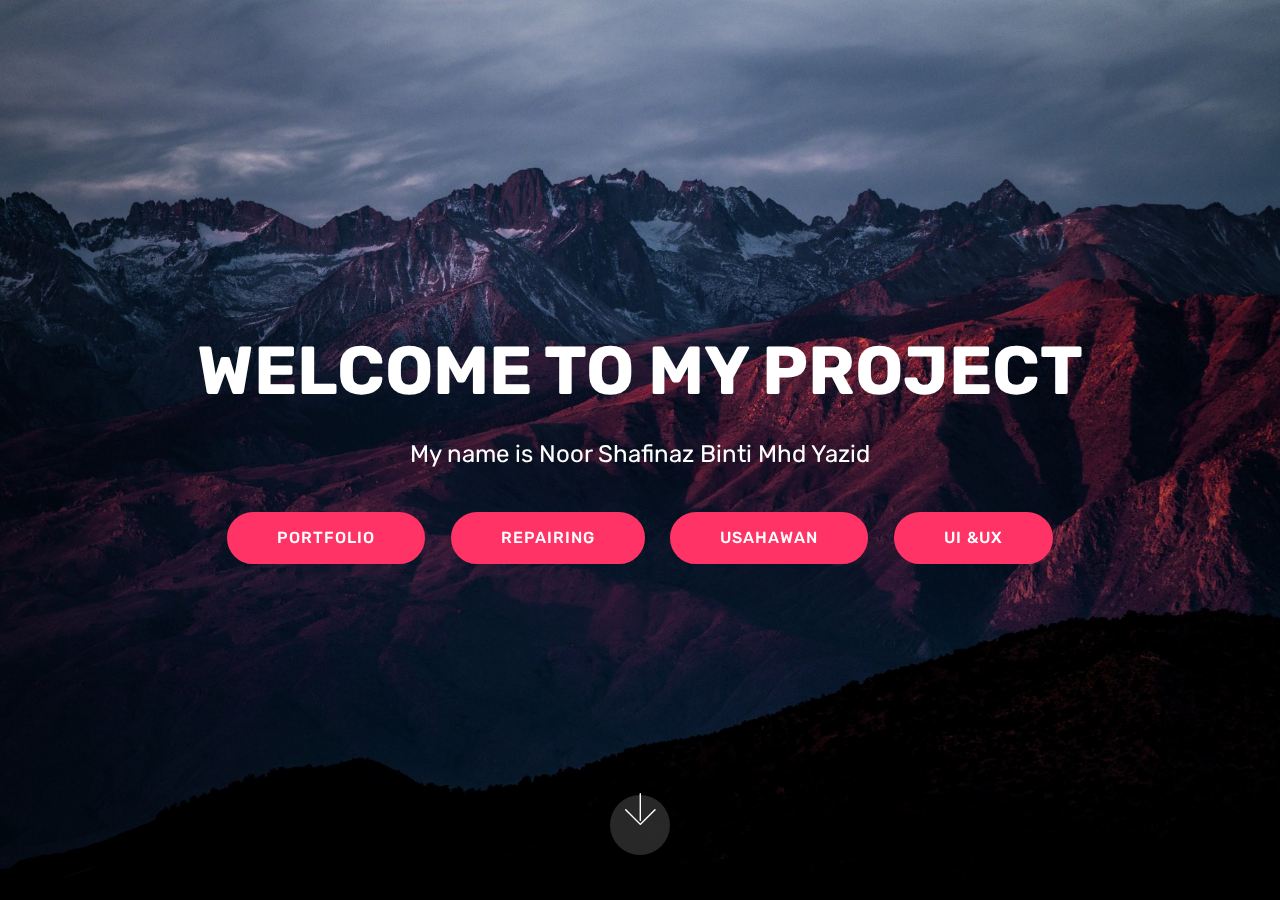
==== index.html @ 41beb1b8 "create github pages" ====
<!DOCTYPE html>
<html>
<head>
  <!-- Site made with Mobirise Website Builder v4.4.1, https://mobirise.com -->
  <meta charset="UTF-8">
  <meta http-equiv="X-UA-Compatible" content="IE=edge">
  <meta name="generator" content="Mobirise v4.4.1, mobirise.com">
  <meta name="viewport" content="width=device-width, initial-scale=1">
  <link rel="shortcut icon" href="assets/images/logo4.png" type="image/x-icon">
  <meta name="description" content="">
  <title>Home</title>
  <link rel="stylesheet" href="assets/web/assets/mobirise-icons/mobirise-icons.css">
  <link rel="stylesheet" href="assets/tether/tether.min.css">
  <link rel="stylesheet" href="assets/bootstrap/css/bootstrap.min.css">
  <link rel="stylesheet" href="assets/bootstrap/css/bootstrap-grid.min.css">
  <link rel="stylesheet" href="assets/bootstrap/css/bootstrap-reboot.min.css">
  <link rel="stylesheet" href="assets/theme/css/style.css">
  <link rel="stylesheet" href="assets/mobirise/css/mbr-additional.css" type="text/css">
  
  
  
</head>
<body>
<section class="cid-qDQfQiD5DP mbr-fullscreen mbr-parallax-background" id="header2-0" data-rv-view="2245">

    

    

    <div class="container align-center">
        <div class="row justify-content-md-center">
            <div class="mbr-white col-md-10">
                <h1 class="mbr-section-title mbr-bold pb-3 mbr-fonts-style display-1">WELCOME TO MY PROJECT</h1>
                
                <p class="mbr-text pb-3 mbr-fonts-style display-5">My name is Noor Shafinaz Binti Mhd Yazid</p>
                <div class="mbr-section-btn"><a class="btn btn-md btn-secondary display-4" href="file:///C:/Users/P300/AppData/Local/Temp/Mobirise20171115_101116/20171215_115904/index.html">PORTFOLIO</a>
                    <a class="btn btn-md btn-secondary display-4" href="file:///C:/Users/P300/AppData/Local/Temp/Mobirise20171115_101116/20171215_115925/index.html">REPAIRING</a> <a class="btn btn-md btn-secondary display-4" href="file:///C:/Users/P300/AppData/Local/Temp/Mobirise20171115_101116/20171215_122139/index.html">USAHAWAN</a> <a class="btn btn-md btn-secondary display-4" href="file:///C:/Users/P300/AppData/Local/Temp/Mobirise20171115_101116/20171215_122248/index.html">UI &amp;UX</a></div>
            </div>
        </div>
    </div>
    <div class="mbr-arrow hidden-sm-down" aria-hidden="true">
        <a href="#next">
            <i class="mbri-down mbr-iconfont"></i>
        </a>
    </div>
</section>


  <section class="engine"><a href="https://mobirise.co/h">how to make your own website</a></section><script src="assets/web/assets/jquery/jquery.min.js"></script>
  <script src="assets/popper/popper.min.js"></script>
  <script src="assets/tether/tether.min.js"></script>
  <script src="assets/bootstrap/js/bootstrap.min.js"></script>
  <script src="assets/smooth-scroll/smooth-scroll.js"></script>
  <script src="assets/jarallax/jarallax.min.js"></script>
  <script src="assets/theme/js/script.js"></script>
  
  
</body>
</html>
---- assets/web/assets/mobirise-icons/mobirise-icons.css ----
@font-face {
  font-family: 'MobiriseIcons';
  src:  url('mobirise-icons.eot?spat4u');
  src:  url('mobirise-icons.eot?spat4u#iefix') format('embedded-opentype'),
    url('mobirise-icons.ttf?spat4u') format('truetype'),
    url('mobirise-icons.woff?spat4u') format('woff'),
    url('mobirise-icons.svg?spat4u#MobiriseIcons') format('svg');
  font-weight: normal;
  font-style: normal;
}

[class^="mbri-"], [class*=" mbri-"] {
  /* use !important to prevent issues with browser extensions that change fonts */
  font-family: MobiriseIcons !important;
  speak: none;
  font-style: normal;
  font-weight: normal;
  font-variant: normal;
  text-transform: none;
  line-height: 1;

  /* Better Font Rendering =========== */
  -webkit-font-smoothing: antialiased;
  -moz-osx-font-smoothing: grayscale;
}

.mbri-add-submenu:before {
  content: "\e900";
}
.mbri-alert:before {
  content: "\e901";
}
.mbri-align-center:before {
  content: "\e902";
}
.mbri-align-justify:before {
  content: "\e903";
}
.mbri-align-left:before {
  content: "\e904";
}
.mbri-align-right:before {
  content: "\e905";
}
.mbri-android:before {
  content: "\e906";
}
.mbri-apple:before {
  content: "\e907";
}
.mbri-arrow-down:before {
  content: "\e908";
}
.mbri-arrow-next:before {
  content: "\e909";
}
.mbri-arrow-prev:before {
  content: "\e90a";
}
.mbri-arrow-up:before {
  content: "\e90b";
}
.mbri-bold:before {
  content: "\e90c";
}
.mbri-bookmark:before {
  content: "\e90d";
}
.mbri-bootstrap:before {
  content: "\e90e";
}
.mbri-briefcase:before {
  content: "\e90f";
}
.mbri-browse:before {
  content: "\e910";
}
.mbri-bulleted-list:before {
  content: "\e911";
}
.mbri-calendar:before {
  content: "\e912";
}
.mbri-camera:before {
  content: "\e913";
}
.mbri-cart-add:before {
  content: "\e914";
}
.mbri-cart-full:before {
  content: "\e915";
}
.mbri-cash:before {
  content: "\e916";
}
.mbri-change-style:before {
  content: "\e917";
}
.mbri-chat:before {
  content: "\e918";
}
.mbri-clock:before {
  content: "\e919";
}
.mbri-close:before {
  content: "\e91a";
}
.mbri-cloud:before {
  content: "\e91b";
}
.mbri-code:before {
  content: "\e91c";
}
.mbri-contact-form:before {
  content: "\e91d";
}
.mbri-credit-card:before {
  content: "\e91e";
}
.mbri-cursor-click:before {
  content: "\e91f";
}
.mbri-cust-feedback:before {
  content: "\e920";
}
.mbri-database:before {
  content: "\e921";
}
.mbri-delivery:before {
  content: "\e922";
}
.mbri-desktop:before {
  content: "\e923";
}
.mbri-devices:before {
  content: "\e924";
}
.mbri-down:before {
  content: "\e925";
}
.mbri-download:before {
  content: "\e989";
}
.mbri-drag-n-drop:before {
  content: "\e927";
}
.mbri-drag-n-drop2:before {
  content: "\e928";
}
.mbri-edit:before {
  content: "\e929";
}
.mbri-edit2:before {
  content: "\e92a";
}
.mbri-error:before {
  content: "\e92b";
}
.mbri-extension:before {
  content: "\e92c";
}
.mbri-features:before {
  content: "\e92d";
}
.mbri-file:before {
  content: "\e92e";
}
.mbri-flag:before {
  content: "\e92f";
}
.mbri-folder:before {
  content: "\e930";
}
.mbri-gift:before {
  content: "\e931";
}
.mbri-github:before {
  content: "\e932";
}
.mbri-globe:before {
  content: "\e933";
}
.mbri-globe-2:before {
  content: "\e934";
}
.mbri-growing-chart:before {
  content: "\e935";
}
.mbri-hearth:before {
  content: "\e936";
}
.mbri-help:before {
  content: "\e937";
}
.mbri-home:before {
  content: "\e938";
}
.mbri-hot-cup:before {
  content: "\e939";
}
.mbri-idea:before {
  content: "\e93a";
}
.mbri-image-gallery:before {
  content: "\e93b";
}
.mbri-image-slider:before {
  content: "\e93c";
}
.mbri-info:before {
  content: "\e93d";
}
.mbri-italic:before {
  content: "\e93e";
}
.mbri-key:before {
  content: "\e93f";
}
.mbri-laptop:before {
  content: "\e940";
}
.mbri-layers:before {
  content: "\e941";
}
.mbri-left-right:before {
  content: "\e942";
}
.mbri-left:before {
  content: "\e943";
}
.mbri-letter:before {
  content: "\e944";
}
.mbri-like:before {
  content: "\e945";
}
.mbri-link:before {
  content: "\e946";
}
.mbri-lock:before {
  content: "\e947";
}
.mbri-login:before {
  content: "\e948";
}
.mbri-logout:before {
  content: "\e949";
}
.mbri-magic-stick:before {
  content: "\e94a";
}
.mbri-map-pin:before {
  content: "\e94b";
}
.mbri-menu:before {
  content: "\e94c";
}
.mbri-mobile:before {
  content: "\e94d";
}
.mbri-mobile2:before {
  content: "\e94e";
}
.mbri-mobirise:before {
  content: "\e94f";
}
.mbri-more-horizontal:before {
  content: "\e950";
}
.mbri-more-vertical:before {
  content: "\e951";
}
.mbri-music:before {
  content: "\e952";
}
.mbri-new-file:before {
  content: "\e953";
}
.mbri-numbered-list:before {
  content: "\e954";
}
.mbri-opened-folder:before {
  content: "\e955";
}
.mbri-pages:before {
  content: "\e956";
}
.mbri-paper-plane:before {
  content: "\e957";
}
.mbri-paperclip:before {
  content: "\e958";
}
.mbri-photo:before {
  content: "\e959";
}
.mbri-photos:before {
  content: "\e95a";
}
.mbri-pin:before {
  content: "\e95b";
}
.mbri-play:before {
  content: "\e95c";
}
.mbri-plus:before {
  content: "\e95d";
}
.mbri-preview:before {
  content: "\e95e";
}
.mbri-print:before {
  content: "\e95f";
}
.mbri-protect:before {
  content: "\e960";
}
.mbri-question:before {
  content: "\e961";
}
.mbri-quote-left:before {
  content: "\e962";
}
.mbri-quote-right:before {
  content: "\e963";
}
.mbri-refresh:before {
  content: "\e964";
}
.mbri-responsive:before {
  content: "\e965";
}
.mbri-right:before {
  content: "\e966";
}
.mbri-rocket:before {
  content: "\e967";
}
.mbri-sad-face:before {
  content: "\e968";
}
.mbri-sale:before {
  content: "\e969";
}
.mbri-save:before {
  content: "\e96a";
}
.mbri-search:before {
  content: "\e96b";
}
.mbri-setting:before {
  content: "\e96c";
}
.mbri-setting2:before {
  content: "\e96d";
}
.mbri-setting3:before {
  content: "\e96e";
}
.mbri-share:before {
  content: "\e96f";
}
.mbri-shopping-bag:before {
  content: "\e970";
}
.mbri-shopping-basket:before {
  content: "\e971";
}
.mbri-shopping-cart:before {
  content: "\e972";
}
.mbri-sites:before {
  content: "\e973";
}
.mbri-smile-face:before {
  content: "\e974";
}
.mbri-speed:before {
  content: "\e975";
}
.mbri-star:before {
  content: "\e976";
}
.mbri-success:before {
  content: "\e977";
}
.mbri-sun:before {
  content: "\e978";
}
.mbri-sun2:before {
  content: "\e979";
}
.mbri-tablet:before {
  content: "\e97a";
}
.mbri-tablet-vertical:before {
  content: "\e97b";
}
.mbri-target:before {
  content: "\e97c";
}
.mbri-timer:before {
  content: "\e97d";
}
.mbri-to-ftp:before {
  content: "\e97e";
}
.mbri-to-local-drive:before {
  content: "\e97f";
}
.mbri-touch-swipe:before {
  content: "\e980";
}
.mbri-touch:before {
  content: "\e981";
}
.mbri-trash:before {
  content: "\e982";
}
.mbri-underline:before {
  content: "\e983";
}
.mbri-unlink:before {
  content: "\e984";
}
.mbri-unlock:before {
  content: "\e985";
}
.mbri-up-down:before {
  content: "\e986";
}
.mbri-up:before {
  content: "\e987";
}
.mbri-update:before {
  content: "\e988";
}
.mbri-upload:before {
 content: "\e926"; 
}
.mbri-user:before {
  content: "\e98a";
}
.mbri-user2:before {
  content: "\e98b";
}
.mbri-users:before {
  content: "\e98c";
}
.mbri-video:before {
  content: "\e98d";
}
.mbri-video-play:before {
  content: "\e98e";
}
.mbri-watch:before {
  content: "\e98f";
}
.mbri-website-theme:before {
  content: "\e990";
}
.mbri-wifi:before {
  content: "\e991";
}
.mbri-windows:before {
  content: "\e992";
}
.mbri-zoom-out:before {
  content: "\e993";
}
.mbri-redo:before {
  content: "\e994";
}
.mbri-undo:before {
  content: "\e995";
}
---- assets/theme/css/style.css ----
/*!
 * Mobirise v4 theme (https://mobirise.com/)
 * Copyright 2017 Mobirise
 */
section {
  background-color: #eeeeee; }

section,
.container,
.container-fluid {
  position: relative;
  word-wrap: break-word; }

a.mbr-iconfont:hover {
  text-decoration: none; }

.article .lead p, .article .lead ul, .article .lead ol, .article .lead pre, .article .lead blockquote {
  margin-bottom: 0; }

a {
  font-style: normal;
  font-weight: 400;
  cursor: pointer; }
  a, a:hover {
    text-decoration: none; }

figure {
  margin-bottom: 0; }

body {
  color: #232323; }

h1, h2, h3, h4, h5, h6,
.h1, .h2, .h3, .h4, .h5, .h6,
.display-1, .display-2, .display-3, .display-4 {
  line-height: 1;
  word-break: break-word;
  word-wrap: break-word; }

b, strong {
  font-weight: bold; }

blockquote {
  padding: 10px 0 10px 20px;
  position: relative;
  border-left: 2px solid;
  border-color: #ff3366; }

input:-webkit-autofill, input:-webkit-autofill:hover, input:-webkit-autofill:focus, input:-webkit-autofill:active {
  transition-delay: 9999s;
  transition-property: background-color, color; }

textarea[type="hidden"] {
  display: none; }

body {
  position: relative; }

section {
  background-position: 50% 50%;
  background-repeat: no-repeat;
  background-size: cover; }
  section .mbr-background-video,
  section .mbr-background-video-preview {
    position: absolute;
    bottom: 0;
    left: 0;
    right: 0;
    top: 0; }

.hidden {
  visibility: hidden; }

.mbr-z-index20 {
  z-index: 20; }

/*! Base colors */
.mbr-white {
  color: #ffffff; }

.mbr-black {
  color: #000000; }

.mbr-bg-white {
  background-color: #ffffff; }

.mbr-bg-black {
  background-color: #000000; }

/*! Text-aligns */
.align-left {
  text-align: left; }

.align-center {
  text-align: center; }

.align-right {
  text-align: right; }

@media (max-width: 767px) {
  .align-left, .align-center, .align-right, .mbr-section-btn, .mbr-section-title {
    text-align: center; } }
/*! Font-weight  */
.mbr-light {
  font-weight: 300; }

.mbr-regular {
  font-weight: 400; }

.mbr-semibold {
  font-weight: 500; }

.mbr-bold {
  font-weight: 700; }

/*! Media  */
.media-size-item {
  -webkit-flex: 1 1 auto;
  -moz-flex: 1 1 auto;
  -ms-flex: 1 1 auto;
  -o-flex: 1 1 auto;
  flex: 1 1 auto; }

.media-content {
  -webkit-flex-basis: 100%;
  flex-basis: 100%; }

.media-container-row {
  display: -ms-flexbox;
  display: -webkit-flex;
  display: flex;
  -webkit-flex-direction: row;
  -ms-flex-direction: row;
  flex-direction: row;
  -webkit-flex-wrap: wrap;
  -ms-flex-wrap: wrap;
  flex-wrap: wrap;
  -webkit-justify-content: center;
  -ms-flex-pack: center;
  justify-content: center;
  -webkit-align-content: center;
  -ms-flex-line-pack: center;
  align-content: center;
  -webkit-align-items: start;
  -ms-flex-align: start;
  align-items: start; }
  .media-container-row .media-size-item {
    width: 400px; }

.media-container-column {
  display: -ms-flexbox;
  display: -webkit-flex;
  display: flex;
  -webkit-flex-direction: column;
  -ms-flex-direction: column;
  flex-direction: column;
  -webkit-flex-wrap: wrap;
  -ms-flex-wrap: wrap;
  flex-wrap: wrap;
  -webkit-justify-content: center;
  -ms-flex-pack: center;
  justify-content: center;
  -webkit-align-content: center;
  -ms-flex-line-pack: center;
  align-content: center;
  -webkit-align-items: stretch;
  -ms-flex-align: stretch;
  align-items: stretch; }
  .media-container-column > * {
    width: 100%; }

@media (min-width: 992px) {
  .media-container-row {
    -webkit-flex-wrap: nowrap;
    -ms-flex-wrap: nowrap;
    flex-wrap: nowrap; } }
figure {
  overflow: hidden; }

figure[mbr-media-size] {
  transition: width 0.1s; }

.mbr-figure img, .mbr-figure iframe {
  display: block;
  width: 100%; }

.card {
  background-color: transparent;
  border: none; }

.card-img {
  text-align: center;
  flex-shrink: 0; }

.media {
  max-width: 100%;
  margin: 0 auto; }

.mbr-figure {
  -ms-flex-item-align: center;
  -ms-grid-row-align: center;
  -webkit-align-self: center;
  align-self: center; }

.media-container > div {
  max-width: 100%; }

.mbr-figure img, .card-img img {
  width: 100%; }

@media (max-width: 991px) {
  .media-size-item {
    width: auto !important; }

  .media {
    width: auto; }

  .mbr-figure {
    width: 100% !important; } }
/*! Buttons */
.mbr-section-btn {
  margin-left: -.25rem;
  margin-right: -.25rem;
  font-size: 0; }

nav .mbr-section-btn {
  margin-left: 0rem;
  margin-right: 0rem; }

/*! Btn icon margin */
.btn .mbr-iconfont, .btn.btn-sm .mbr-iconfont {
  cursor: pointer;
  margin-right: 0.5rem; }

.btn.btn-md .mbr-iconfont, .btn.btn-md .mbr-iconfont {
  margin-right: 0.8rem; }

.mbr-regular {
  font-weight: 400; }

.mbr-semibold {
  font-weight: 500; }

.mbr-bold {
  font-weight: 700; }

[type="submit"] {
  -webkit-appearance: none; }

/*! Full-screen */
.mbr-fullscreen .mbr-overlay {
  min-height: 100vh; }

.mbr-fullscreen {
  display: flex;
  display: -webkit-flex;
  display: -moz-flex;
  display: -ms-flex;
  display: -o-flex;
  align-items: center;
  -webkit-align-items: center;
  min-height: 100vh;
  padding-top: 3rem;
  padding-bottom: 3rem; }

/*! Map */
.map {
  height: 25rem;
  position: relative; }
  .map iframe {
    width: 100%;
    height: 100%; }

/* Form */
.form-asterisk {
  font-family: initial;
  position: absolute;
  top: -2px;
  font-weight: normal; }

/*! Scroll to top arrow */
.mbr-arrow-up {
  bottom: 25px;
  right: 90px;
  position: fixed;
  text-align: right;
  z-index: 5000;
  color: #ffffff;
  font-size: 32px;
  transform: rotate(180deg);
  -webkit-transform: rotate(180deg); }

.mbr-arrow-up a {
  background: rgba(0, 0, 0, 0.2);
  border-radius: 3px;
  color: #fff;
  display: inline-block;
  height: 60px;
  width: 60px;
  outline-style: none !important;
  position: relative;
  text-decoration: none;
  transition: all .3s ease-in-out;
  cursor: pointer;
  text-align: center; }
  .mbr-arrow-up a:hover {
    background-color: rgba(0, 0, 0, 0.4); }
  .mbr-arrow-up a i {
    line-height: 60px; }

.mbr-arrow-up-icon {
  display: block;
  color: #fff; }

.mbr-arrow-up-icon::before {
  content: "\203a";
  display: inline-block;
  font-family: serif;
  font-size: 32px;
  line-height: 1;
  font-style: normal;
  position: relative;
  top: 6px;
  left: -4px;
  -webkit-transform: rotate(-90deg);
  transform: rotate(-90deg); }

/*! Arrow Down */
.mbr-arrow {
  position: absolute;
  bottom: 45px;
  left: 50%;
  width: 60px;
  height: 60px;
  cursor: pointer;
  background-color: rgba(80, 80, 80, 0.5);
  border-radius: 50%;
  -webkit-transform: translateX(-50%);
  transform: translateX(-50%); }
  .mbr-arrow > a {
    display: inline-block;
    text-decoration: none;
    outline-style: none;
    -webkit-animation: arrowdown 1.7s ease-in-out infinite;
    animation: arrowdown 1.7s ease-in-out infinite; }
    .mbr-arrow > a > i {
      position: absolute;
      top: -2px;
      left: 15px;
      font-size: 2rem; }

@keyframes arrowdown {
  0% {
    transform: translateY(0px);
    -webkit-transform: translateY(0px); }
  50% {
    transform: translateY(-5px);
    -webkit-transform: translateY(-5px); }
  100% {
    transform: translateY(0px);
    -webkit-transform: translateY(0px); } }
@-webkit-keyframes arrowdown {
  0% {
    transform: translateY(0px);
    -webkit-transform: translateY(0px); }
  50% {
    transform: translateY(-5px);
    -webkit-transform: translateY(-5px); }
  100% {
    transform: translateY(0px);
    -webkit-transform: translateY(0px); } }
@media (max-width: 500px) {
  .mbr-arrow-up {
    left: 50%;
    right: auto;
    transform: translateX(-50%) rotate(180deg);
    -webkit-transform: translateX(-50%) rotate(180deg); } }
/*Gradients animation*/
@keyframes gradient-animation {
  from {
    background-position: 0% 100%;
    animation-timing-function: ease-in-out; }
  to {
    background-position: 100% 0%;
    animation-timing-function: ease-in-out; } }
@-webkit-keyframes gradient-animation {
  from {
    background-position: 0% 100%;
    animation-timing-function: ease-in-out; }
  to {
    background-position: 100% 0%;
    animation-timing-function: ease-in-out; } }
.bg-gradient {
  background-size: 200% 200%;
  animation: gradient-animation 5s infinite alternate;
  -webkit-animation: gradient-animation 5s infinite alternate; }

.menu .navbar-brand {
  display: -webkit-flex; }
  .menu .navbar-brand span {
    display: flex;
    display: -webkit-flex; }
  .menu .navbar-brand .navbar-caption-wrap {
    display: -webkit-flex; }
  .menu .navbar-brand .navbar-logo img {
    display: -webkit-flex; }
@media (min-width: 768px) and (max-width: 991px) {
  .menu .navbar-toggleable-sm .navbar-nav {
    display: -webkit-box;
    display: -webkit-flex;
    display: -ms-flexbox; } }
@media (min-width: 992px) {
  .menu .navbar-nav.nav-dropdown {
    display: -webkit-flex; }
  .menu .navbar-toggleable-sm .navbar-collapse {
    display: -webkit-flex !important; } }

/*# sourceMappingURL=style.css.map */
.engine {
	position: absolute;
	text-indent: -2400px;
	text-align: center;
	padding: 0;
	top: 0;
	left: -2400px;
}
---- assets/mobirise/css/mbr-additional.css ----
@import url(https://fonts.googleapis.com/css?family=Rubik:300,300i,400,400i,500,500i,700,700i,900,900i);





body {
  font-style: normal;
  line-height: 1.5;
}
.mbr-section-title {
  font-style: normal;
  line-height: 1.2;
}
.mbr-section-subtitle {
  line-height: 1.3;
}
.mbr-text {
  font-style: normal;
  line-height: 1.6;
}
.display-1 {
  font-family: 'Rubik', sans-serif;
  font-size: 4.25rem;
}
.display-1 > .mbr-iconfont {
  font-size: 6.8rem;
}
.display-2 {
  font-family: 'Rubik', sans-serif;
  font-size: 3rem;
}
.display-2 > .mbr-iconfont {
  font-size: 4.8rem;
}
.display-4 {
  font-family: 'Rubik', sans-serif;
  font-size: 1rem;
}
.display-4 > .mbr-iconfont {
  font-size: 1.6rem;
}
.display-5 {
  font-family: 'Rubik', sans-serif;
  font-size: 1.5rem;
}
.display-5 > .mbr-iconfont {
  font-size: 2.4rem;
}
.display-7 {
  font-family: 'Rubik', sans-serif;
  font-size: 1rem;
}
.display-7 > .mbr-iconfont {
  font-size: 1.6rem;
}
/* ---- Fluid typography for mobile devices ---- */
/* 1.4 - font scale ratio ( bootstrap == 1.42857 ) */
/* 100vw - current viewport width */
/* (48 - 20)  48 == 48rem == 768px, 20 == 20rem == 320px(minimal supported viewport) */
/* 0.65 - min scale variable, may vary */
@media (max-width: 768px) {
  .display-1 {
    font-size: 3.4rem;
    font-size: calc( 2.1374999999999997rem + (4.25 - 2.1374999999999997) * ((100vw - 20rem) / (48 - 20)));
    line-height: calc( 1.4 * (2.1374999999999997rem + (4.25 - 2.1374999999999997) * ((100vw - 20rem) / (48 - 20))));
  }
  .display-2 {
    font-size: 2.4rem;
    font-size: calc( 1.7rem + (3 - 1.7) * ((100vw - 20rem) / (48 - 20)));
    line-height: calc( 1.4 * (1.7rem + (3 - 1.7) * ((100vw - 20rem) / (48 - 20))));
  }
  .display-4 {
    font-size: 0.8rem;
    font-size: calc( 1rem + (1 - 1) * ((100vw - 20rem) / (48 - 20)));
    line-height: calc( 1.4 * (1rem + (1 - 1) * ((100vw - 20rem) / (48 - 20))));
  }
  .display-5 {
    font-size: 1.2rem;
    font-size: calc( 1.175rem + (1.5 - 1.175) * ((100vw - 20rem) / (48 - 20)));
    line-height: calc( 1.4 * (1.175rem + (1.5 - 1.175) * ((100vw - 20rem) / (48 - 20))));
  }
}
/* Buttons */
.btn {
  font-weight: 500;
  border-width: 2px;
  font-style: normal;
  letter-spacing: 1px;
  margin: .4rem .8rem;
  white-space: normal;
  -webkit-transition: all 0.3s ease-in-out;
  -moz-transition: all 0.3s ease-in-out;
  transition: all 0.3s ease-in-out;
  padding: 1rem 3rem;
  border-radius: 3px;
  display: inline-flex;
  align-items: center;
  justify-content: center;
  word-break: break-word;
}
.btn-sm {
  font-weight: 500;
  letter-spacing: 1px;
  -webkit-transition: all 0.3s ease-in-out;
  -moz-transition: all 0.3s ease-in-out;
  transition: all 0.3s ease-in-out;
  padding: 0.6rem 1.5rem;
  border-radius: 3px;
}
.btn-md {
  font-weight: 500;
  letter-spacing: 1px;
  margin: .4rem .8rem !important;
  -webkit-transition: all 0.3s ease-in-out;
  -moz-transition: all 0.3s ease-in-out;
  transition: all 0.3s ease-in-out;
  padding: 1rem 3rem;
  border-radius: 3px;
}
.btn-lg {
  font-weight: 500;
  letter-spacing: 1px;
  margin: .4rem .8rem !important;
  -webkit-transition: all 0.3s ease-in-out;
  -moz-transition: all 0.3s ease-in-out;
  transition: all 0.3s ease-in-out;
  padding: 1.2rem 3.2rem;
  border-radius: 3px;
}
.bg-primary {
  background-color: #149dcc !important;
}
.bg-success {
  background-color: #f7ed4a !important;
}
.bg-info {
  background-color: #82786e !important;
}
.bg-warning {
  background-color: #879a9f !important;
}
.bg-danger {
  background-color: #b1a374 !important;
}
.btn-primary,
.btn-primary:active {
  background-color: #149dcc;
  border-color: #149dcc;
  color: #ffffff;
}
.btn-primary:hover,
.btn-primary:focus,
.btn-primary.focus,
.btn-primary.active {
  color: #ffffff;
  background-color: #0d6786;
  border-color: #0d6786;
}
.btn-primary.disabled,
.btn-primary:disabled {
  color: #ffffff !important;
  background-color: #0d6786 !important;
  border-color: #0d6786 !important;
}
.btn-secondary,
.btn-secondary:active {
  background-color: #ff3366;
  border-color: #ff3366;
  color: #ffffff;
}
.btn-secondary:hover,
.btn-secondary:focus,
.btn-secondary.focus,
.btn-secondary.active {
  color: #ffffff;
  background-color: #e50039;
  border-color: #e50039;
}
.btn-secondary.disabled,
.btn-secondary:disabled {
  color: #ffffff !important;
  background-color: #e50039 !important;
  border-color: #e50039 !important;
}
.btn-info,
.btn-info:active {
  background-color: #82786e;
  border-color: #82786e;
  color: #ffffff;
}
.btn-info:hover,
.btn-info:focus,
.btn-info.focus,
.btn-info.active {
  color: #ffffff;
  background-color: #59524b;
  border-color: #59524b;
}
.btn-info.disabled,
.btn-info:disabled {
  color: #ffffff !important;
  background-color: #59524b !important;
  border-color: #59524b !important;
}
.btn-success,
.btn-success:active {
  background-color: #f7ed4a;
  border-color: #f7ed4a;
  color: #ffffff;
}
.btn-success:hover,
.btn-success:focus,
.btn-success.focus,
.btn-success.active {
  color: #ffffff;
  background-color: #eadd0a;
  border-color: #eadd0a;
}
.btn-success.disabled,
.btn-success:disabled {
  color: #ffffff !important;
  background-color: #eadd0a !important;
  border-color: #eadd0a !important;
}
.btn-warning,
.btn-warning:active {
  background-color: #879a9f;
  border-color: #879a9f;
  color: #ffffff;
}
.btn-warning:hover,
.btn-warning:focus,
.btn-warning.focus,
.btn-warning.active {
  color: #ffffff;
  background-color: #617479;
  border-color: #617479;
}
.btn-warning.disabled,
.btn-warning:disabled {
  color: #ffffff !important;
  background-color: #617479 !important;
  border-color: #617479 !important;
}
.btn-danger,
.btn-danger:active {
  background-color: #b1a374;
  border-color: #b1a374;
  color: #ffffff;
}
.btn-danger:hover,
.btn-danger:focus,
.btn-danger.focus,
.btn-danger.active {
  color: #ffffff;
  background-color: #8b7d4e;
  border-color: #8b7d4e;
}
.btn-danger.disabled,
.btn-danger:disabled {
  color: #ffffff !important;
  background-color: #8b7d4e !important;
  border-color: #8b7d4e !important;
}
.btn-white {
  color: #333333 !important;
}
.btn-white,
.btn-white:active {
  background-color: #ffffff;
  border-color: #ffffff;
  color: #ffffff;
}
.btn-white:hover,
.btn-white:focus,
.btn-white.focus,
.btn-white.active {
  color: #ffffff;
  background-color: #d4d4d4;
  border-color: #d4d4d4;
}
.btn-white.disabled,
.btn-white:disabled {
  color: #ffffff !important;
  background-color: #d4d4d4 !important;
  border-color: #d4d4d4 !important;
}
.btn-black,
.btn-black:active {
  background-color: #333333;
  border-color: #333333;
  color: #ffffff;
}
.btn-black:hover,
.btn-black:focus,
.btn-black.focus,
.btn-black.active {
  color: #ffffff;
  background-color: #0d0d0d;
  border-color: #0d0d0d;
}
.btn-black.disabled,
.btn-black:disabled {
  color: #ffffff !important;
  background-color: #0d0d0d !important;
  border-color: #0d0d0d !important;
}
.btn-primary-outline,
.btn-primary-outline:active {
  background: none;
  border-color: #0b566f;
  color: #0b566f;
}
.btn-primary-outline:hover,
.btn-primary-outline:focus,
.btn-primary-outline.focus,
.btn-primary-outline.active {
  color: #ffffff;
  background-color: #149dcc;
  border-color: #149dcc;
}
.btn-primary-outline.disabled,
.btn-primary-outline:disabled {
  color: #ffffff !important;
  background-color: #149dcc !important;
  border-color: #149dcc !important;
}
.btn-secondary-outline,
.btn-secondary-outline:active {
  background: none;
  border-color: #cc0033;
  color: #cc0033;
}
.btn-secondary-outline:hover,
.btn-secondary-outline:focus,
.btn-secondary-outline.focus,
.btn-secondary-outline.active {
  color: #ffffff;
  background-color: #ff3366;
  border-color: #ff3366;
}
.btn-secondary-outline.disabled,
.btn-secondary-outline:disabled {
  color: #ffffff !important;
  background-color: #ff3366 !important;
  border-color: #ff3366 !important;
}
.btn-info-outline,
.btn-info-outline:active {
  background: none;
  border-color: #4b453f;
  color: #4b453f;
}
.btn-info-outline:hover,
.btn-info-outline:focus,
.btn-info-outline.focus,
.btn-info-outline.active {
  color: #ffffff;
  background-color: #82786e;
  border-color: #82786e;
}
.btn-info-outline.disabled,
.btn-info-outline:disabled {
  color: #ffffff !important;
  background-color: #82786e !important;
  border-color: #82786e !important;
}
.btn-success-outline,
.btn-success-outline:active {
  background: none;
  border-color: #d2c609;
  color: #d2c609;
}
.btn-success-outline:hover,
.btn-success-outline:focus,
.btn-success-outline.focus,
.btn-success-outline.active {
  color: #ffffff;
  background-color: #f7ed4a;
  border-color: #f7ed4a;
}
.btn-success-outline.disabled,
.btn-success-outline:disabled {
  color: #ffffff !important;
  background-color: #f7ed4a !important;
  border-color: #f7ed4a !important;
}
.btn-warning-outline,
.btn-warning-outline:active {
  background: none;
  border-color: #55666b;
  color: #55666b;
}
.btn-warning-outline:hover,
.btn-warning-outline:focus,
.btn-warning-outline.focus,
.btn-warning-outline.active {
  color: #ffffff;
  background-color: #879a9f;
  border-color: #879a9f;
}
.btn-warning-outline.disabled,
.btn-warning-outline:disabled {
  color: #ffffff !important;
  background-color: #879a9f !important;
  border-color: #879a9f !important;
}
.btn-danger-outline,
.btn-danger-outline:active {
  background: none;
  border-color: #7a6e45;
  color: #7a6e45;
}
.btn-danger-outline:hover,
.btn-danger-outline:focus,
.btn-danger-outline.focus,
.btn-danger-outline.active {
  color: #ffffff;
  background-color: #b1a374;
  border-color: #b1a374;
}
.btn-danger-outline.disabled,
.btn-danger-outline:disabled {
  color: #ffffff !important;
  background-color: #b1a374 !important;
  border-color: #b1a374 !important;
}
.btn-black-outline,
.btn-black-outline:active {
  background: none;
  border-color: #000000;
  color: #000000;
}
.btn-black-outline:hover,
.btn-black-outline:focus,
.btn-black-outline.focus,
.btn-black-outline.active {
  color: #ffffff;
  background-color: #333333;
  border-color: #333333;
}
.btn-black-outline.disabled,
.btn-black-outline:disabled {
  color: #ffffff !important;
  background-color: #333333 !important;
  border-color: #333333 !important;
}
.btn-white-outline,
.btn-white-outline:active,
.btn-white-outline.active {
  background: none;
  border-color: #ffffff;
  color: #ffffff;
}
.btn-white-outline:hover,
.btn-white-outline:focus,
.btn-white-outline.focus {
  color: #333333;
  background-color: #ffffff;
  border-color: #ffffff;
}
.text-primary {
  color: #149dcc !important;
}
.text-secondary {
  color: #ff3366 !important;
}
.text-success {
  color: #f7ed4a !important;
}
.text-info {
  color: #82786e !important;
}
.text-warning {
  color: #879a9f !important;
}
.text-danger {
  color: #b1a374 !important;
}
.text-white {
  color: #ffffff !important;
}
.text-black {
  color: #000000 !important;
}
a.text-primary:hover,
a.text-primary:focus {
  color: #0b566f !important;
}
a.text-secondary:hover,
a.text-secondary:focus {
  color: #cc0033 !important;
}
a.text-success:hover,
a.text-success:focus {
  color: #d2c609 !important;
}
a.text-info:hover,
a.text-info:focus {
  color: #4b453f !important;
}
a.text-warning:hover,
a.text-warning:focus {
  color: #55666b !important;
}
a.text-danger:hover,
a.text-danger:focus {
  color: #7a6e45 !important;
}
a.text-white:hover,
a.text-white:focus {
  color: #b3b3b3 !important;
}
a.text-black:hover,
a.text-black:focus {
  color: #4d4d4d !important;
}
.alert-success {
  background-color: #70c770;
}
.alert-info {
  background-color: #82786e;
}
.alert-warning {
  background-color: #879a9f;
}
.alert-danger {
  background-color: #b1a374;
}
.mbr-section-btn a.btn:not(.btn-form) {
  border-radius: 100px;
}
.mbr-section-btn a.btn:not(.btn-form):hover {
  box-shadow: 0 10px 40px 0 rgba(0, 0, 0, 0.2);
}
.mbr-gallery-filter li a {
  border-radius: 100px !important;
}
.mbr-gallery-filter li.active .btn {
  background-color: #149dcc;
  border-color: #149dcc;
  color: #ffffff;
}
.mbr-gallery-filter li.active .btn:focus {
  box-shadow: none;
}
.nav-tabs .nav-link {
  border-radius: 100px !important;
}
.btn-form {
  border-radius: 0;
}
.btn-form:hover {
  cursor: pointer;
}
a,
a:hover {
  color: #149dcc;
}
.mbr-plan-header.bg-primary .mbr-plan-subtitle,
.mbr-plan-header.bg-primary .mbr-plan-price-desc {
  color: #b4e6f8;
}
.mbr-plan-header.bg-success .mbr-plan-subtitle,
.mbr-plan-header.bg-success .mbr-plan-price-desc {
  color: #ffffff;
}
.mbr-plan-header.bg-info .mbr-plan-subtitle,
.mbr-plan-header.bg-info .mbr-plan-price-desc {
  color: #beb8b2;
}
.mbr-plan-header.bg-warning .mbr-plan-subtitle,
.mbr-plan-header.bg-warning .mbr-plan-price-desc {
  color: #ced6d8;
}
.mbr-plan-header.bg-danger .mbr-plan-subtitle,
.mbr-plan-header.bg-danger .mbr-plan-price-desc {
  color: #dfd9c6;
}
/* Scroll to top button*/
.scrollToTop_wraper {
  opacity: 0 !important;
}
/* Others*/
.note-check a[data-value=Rubik] {
  font-style: normal;
}
.mbr-arrow a {
  color: #ffffff;
}
.form-control-label {
  position: relative;
  cursor: pointer;
  margin-bottom: .357em;
  padding: 0;
}
.alert {
  color: #ffffff;
  border-radius: 0;
  border: 0;
  font-size: .875rem;
  line-height: 1.5;
  margin-bottom: 1.875rem;
  padding: 1.25rem;
  position: relative;
}
.alert.alert-form::after {
  background-color: inherit;
  bottom: -7px;
  content: "";
  display: block;
  height: 14px;
  left: 50%;
  margin-left: -7px;
  position: absolute;
  transform: rotate(45deg);
  width: 14px;
}
.form-control {
  background-color: #f5f5f5;
  box-shadow: none;
  color: #565656;
  font-family: 'Rubik', sans-serif;
  font-size: 1rem;
  line-height: 1.43;
  min-height: 3.5em;
  padding: 1.07em .5em;
}
.form-control > .mbr-iconfont {
  font-size: 1.6rem;
}
.form-control,
.form-control:focus {
  border: 1px solid #e8e8e8;
}
.form-active .form-control:invalid {
  border-color: red;
}
.mbr-overlay {
  background-color: #000;
  bottom: 0;
  left: 0;
  opacity: .5;
  position: absolute;
  right: 0;
  top: 0;
  z-index: 0;
}
blockquote {
  font-style: italic;
  padding: 10px 0 10px 20px;
  font-size: 1.09rem;
  position: relative;
  border-color: #149dcc;
  border-width: 3px;
}
ul,
ol,
pre,
blockquote {
  margin-bottom: 2.3125rem;
}
pre {
  background: #f4f4f4;
  padding: 10px 24px;
  white-space: pre-wrap;
}
.inactive {
  -webkit-user-select: none;
  -moz-user-select: none;
  -ms-user-select: none;
  user-select: none;
  pointer-events: none;
  -webkit-user-drag: none;
  user-drag: none;
}
.mbr-section__comments .row {
  justify-content: center;
}
/* Forms */
.mbr-form .btn {
  margin: .4rem 0;
}
.mbr-form .input-group-btn a.btn {
  border-radius: 100px !important;
}
.mbr-form .input-group-btn a.btn:hover {
  box-shadow: 0 10px 40px 0 rgba(0, 0, 0, 0.2);
}
.mbr-form .input-group-btn button[type="submit"] {
  border-radius: 100px !important;
  padding: 1rem 3rem;
}
.mbr-form .input-group-btn button[type="submit"]:hover {
  box-shadow: 0 10px 40px 0 rgba(0, 0, 0, 0.2);
}
.form2 .form-control {
  border-top-left-radius: 100px;
  border-bottom-left-radius: 100px;
}
.form2 .input-group-btn a.btn {
  border-top-left-radius: 0 !important;
  border-bottom-left-radius: 0 !important;
}
.form2 .input-group-btn button[type="submit"] {
  border-top-left-radius: 0 !important;
  border-bottom-left-radius: 0 !important;
}
.form3 input[type="email"] {
  border-radius: 100px !important;
}
@media (max-width: 349px) {
  .form2 input[type="email"] {
    border-radius: 100px !important;
  }
  .form2 .input-group-btn a.btn {
    border-radius: 100px !important;
  }
  .form2 .input-group-btn button[type="submit"] {
    border-radius: 100px !important;
  }
}
@media (max-width: 767px) {
  .btn {
    font-size: .75rem !important;
  }
  .btn .mbr-iconfont {
    font-size: 1rem !important;
  }
}
/* Social block */
.btn-social {
  font-size: 20px;
  border-radius: 50%;
  padding: 0;
  width: 44px;
  height: 44px;
  line-height: 44px;
  text-align: center;
  position: relative;
  border: 2px solid #c0a375;
  border-color: #149dcc;
  color: #232323;
  cursor: pointer;
}
.btn-social i {
  top: 0;
  line-height: 44px;
  width: 44px;
}
.btn-social:hover {
  color: #fff;
  background: #149dcc;
}
.btn-social + .btn {
  margin-left: .1rem;
}
/* Footer */
.mbr-footer-content li::before,
.mbr-footer .mbr-contacts li::before {
  background: #149dcc;
}
.mbr-footer-content li a:hover,
.mbr-footer .mbr-contacts li a:hover {
  color: #149dcc;
}
.footer3 input[type="email"],
.footer4 input[type="email"] {
  border-radius: 100px !important;
}
.footer3 .input-group-btn a.btn,
.footer4 .input-group-btn a.btn {
  border-radius: 100px !important;
}
.footer3 .input-group-btn button[type="submit"],
.footer4 .input-group-btn button[type="submit"] {
  border-radius: 100px !important;
}
/* Headers*/
.header13 .form-inline input[type="email"],
.header14 .form-inline input[type="email"] {
  border-radius: 100px;
}
.header13 .form-inline input[type="text"],
.header14 .form-inline input[type="text"] {
  border-radius: 100px;
}
.header13 .form-inline input[type="tel"],
.header14 .form-inline input[type="tel"] {
  border-radius: 100px;
}
.header13 .form-inline a.btn,
.header14 .form-inline a.btn {
  border-radius: 100px;
}
.header13 .form-inline button,
.header14 .form-inline button {
  border-radius: 100px !important;
}
.offset-1 {
  margin-left: 8.33333%;
}
.offset-2 {
  margin-left: 16.66667%;
}
.offset-3 {
  margin-left: 25%;
}
.offset-4 {
  margin-left: 33.33333%;
}
.offset-5 {
  margin-left: 41.66667%;
}
.offset-6 {
  margin-left: 50%;
}
.offset-7 {
  margin-left: 58.33333%;
}
.offset-8 {
  margin-left: 66.66667%;
}
.offset-9 {
  margin-left: 75%;
}
.offset-10 {
  margin-left: 83.33333%;
}
.offset-11 {
  margin-left: 91.66667%;
}
@media (min-width: 576px) {
  .offset-sm-0 {
    margin-left: 0%;
  }
  .offset-sm-1 {
    margin-left: 8.33333%;
  }
  .offset-sm-2 {
    margin-left: 16.66667%;
  }
  .offset-sm-3 {
    margin-left: 25%;
  }
  .offset-sm-4 {
    margin-left: 33.33333%;
  }
  .offset-sm-5 {
    margin-left: 41.66667%;
  }
  .offset-sm-6 {
    margin-left: 50%;
  }
  .offset-sm-7 {
    margin-left: 58.33333%;
  }
  .offset-sm-8 {
    margin-left: 66.66667%;
  }
  .offset-sm-9 {
    margin-left: 75%;
  }
  .offset-sm-10 {
    margin-left: 83.33333%;
  }
  .offset-sm-11 {
    margin-left: 91.66667%;
  }
}
@media (min-width: 768px) {
  .offset-md-0 {
    margin-left: 0%;
  }
  .offset-md-1 {
    margin-left: 8.33333%;
  }
  .offset-md-2 {
    margin-left: 16.66667%;
  }
  .offset-md-3 {
    margin-left: 25%;
  }
  .offset-md-4 {
    margin-left: 33.33333%;
  }
  .offset-md-5 {
    margin-left: 41.66667%;
  }
  .offset-md-6 {
    margin-left: 50%;
  }
  .offset-md-7 {
    margin-left: 58.33333%;
  }
  .offset-md-8 {
    margin-left: 66.66667%;
  }
  .offset-md-9 {
    margin-left: 75%;
  }
  .offset-md-10 {
    margin-left: 83.33333%;
  }
  .offset-md-11 {
    margin-left: 91.66667%;
  }
}
@media (min-width: 992px) {
  .offset-lg-0 {
    margin-left: 0%;
  }
  .offset-lg-1 {
    margin-left: 8.33333%;
  }
  .offset-lg-2 {
    margin-left: 16.66667%;
  }
  .offset-lg-3 {
    margin-left: 25%;
  }
  .offset-lg-4 {
    margin-left: 33.33333%;
  }
  .offset-lg-5 {
    margin-left: 41.66667%;
  }
  .offset-lg-6 {
    margin-left: 50%;
  }
  .offset-lg-7 {
    margin-left: 58.33333%;
  }
  .offset-lg-8 {
    margin-left: 66.66667%;
  }
  .offset-lg-9 {
    margin-left: 75%;
  }
  .offset-lg-10 {
    margin-left: 83.33333%;
  }
  .offset-lg-11 {
    margin-left: 91.66667%;
  }
}
@media (min-width: 1200px) {
  .offset-xl-0 {
    margin-left: 0%;
  }
  .offset-xl-1 {
    margin-left: 8.33333%;
  }
  .offset-xl-2 {
    margin-left: 16.66667%;
  }
  .offset-xl-3 {
    margin-left: 25%;
  }
  .offset-xl-4 {
    margin-left: 33.33333%;
  }
  .offset-xl-5 {
    margin-left: 41.66667%;
  }
  .offset-xl-6 {
    margin-left: 50%;
  }
  .offset-xl-7 {
    margin-left: 58.33333%;
  }
  .offset-xl-8 {
    margin-left: 66.66667%;
  }
  .offset-xl-9 {
    margin-left: 75%;
  }
  .offset-xl-10 {
    margin-left: 83.33333%;
  }
  .offset-xl-11 {
    margin-left: 91.66667%;
  }
}
.navbar-toggler {
  -webkit-align-self: flex-start;
  -ms-flex-item-align: start;
  align-self: flex-start;
  padding: 0.25rem 0.75rem;
  font-size: 1.25rem;
  line-height: 1;
  background: transparent;
  border: 1px solid transparent;
  -webkit-border-radius: 0.25rem;
  border-radius: 0.25rem;
}
.navbar-toggler:focus,
.navbar-toggler:hover {
  text-decoration: none;
}
.navbar-toggler-icon {
  display: inline-block;
  width: 1.5em;
  height: 1.5em;
  vertical-align: middle;
  content: "";
  background: no-repeat center center;
  -webkit-background-size: 100% 100%;
  -o-background-size: 100% 100%;
  background-size: 100% 100%;
}
.navbar-toggler-left {
  position: absolute;
  left: 1rem;
}
.navbar-toggler-right {
  position: absolute;
  right: 1rem;
}
@media (max-width: 575px) {
  .navbar-toggleable .navbar-nav .dropdown-menu {
    position: static;
    float: none;
  }
  .navbar-toggleable > .container {
    padding-right: 0;
    padding-left: 0;
  }
}
@media (min-width: 576px) {
  .navbar-toggleable {
    -webkit-box-orient: horizontal;
    -webkit-box-direction: normal;
    -webkit-flex-direction: row;
    -ms-flex-direction: row;
    flex-direction: row;
    -webkit-flex-wrap: nowrap;
    -ms-flex-wrap: nowrap;
    flex-wrap: nowrap;
    -webkit-box-align: center;
    -webkit-align-items: center;
    -ms-flex-align: center;
    align-items: center;
  }
  .navbar-toggleable .navbar-nav {
    -webkit-box-orient: horizontal;
    -webkit-box-direction: normal;
    -webkit-flex-direction: row;
    -ms-flex-direction: row;
    flex-direction: row;
  }
  .navbar-toggleable .navbar-nav .nav-link {
    padding-right: .5rem;
    padding-left: .5rem;
  }
  .navbar-toggleable > .container {
    display: -webkit-box;
    display: -webkit-flex;
    display: -ms-flexbox;
    display: flex;
    -webkit-flex-wrap: nowrap;
    -ms-flex-wrap: nowrap;
    flex-wrap: nowrap;
    -webkit-box-align: center;
    -webkit-align-items: center;
    -ms-flex-align: center;
    align-items: center;
  }
  .navbar-toggleable .navbar-collapse {
    display: -webkit-box !important;
    display: -webkit-flex !important;
    display: -ms-flexbox !important;
    display: flex !important;
    width: 100%;
  }
  .navbar-toggleable .navbar-toggler {
    display: none;
  }
}
@media (max-width: 767px) {
  .navbar-toggleable-sm .navbar-nav .dropdown-menu {
    position: static;
    float: none;
  }
  .navbar-toggleable-sm > .container {
    padding-right: 0;
    padding-left: 0;
  }
}
@media (min-width: 768px) {
  .navbar-toggleable-sm {
    -webkit-box-orient: horizontal;
    -webkit-box-direction: normal;
    -webkit-flex-direction: row;
    -ms-flex-direction: row;
    flex-direction: row;
    -webkit-flex-wrap: nowrap;
    -ms-flex-wrap: nowrap;
    flex-wrap: nowrap;
    -webkit-box-align: center;
    -webkit-align-items: center;
    -ms-flex-align: center;
    align-items: center;
  }
  .navbar-toggleable-sm .navbar-nav {
    -webkit-box-orient: horizontal;
    -webkit-box-direction: normal;
    -webkit-flex-direction: row;
    -ms-flex-direction: row;
    flex-direction: row;
  }
  .navbar-toggleable-sm .navbar-nav .nav-link {
    padding-right: .5rem;
    padding-left: .5rem;
  }
  .navbar-toggleable-sm > .container {
    display: -webkit-box;
    display: -webkit-flex;
    display: -ms-flexbox;
    display: flex;
    -webkit-flex-wrap: nowrap;
    -ms-flex-wrap: nowrap;
    flex-wrap: nowrap;
    -webkit-box-align: center;
    -webkit-align-items: center;
    -ms-flex-align: center;
    align-items: center;
  }
  .navbar-toggleable-sm .navbar-collapse {
    display: -webkit-box !important;
    display: -webkit-flex !important;
    display: -ms-flexbox !important;
    display: flex !important;
    width: 100%;
  }
  .navbar-toggleable-sm .navbar-toggler {
    display: none;
  }
}
@media (max-width: 991px) {
  .navbar-toggleable-md .navbar-nav .dropdown-menu {
    position: static;
    float: none;
  }
  .navbar-toggleable-md > .container {
    padding-right: 0;
    padding-left: 0;
  }
}
@media (min-width: 992px) {
  .navbar-toggleable-md {
    -webkit-box-orient: horizontal;
    -webkit-box-direction: normal;
    -webkit-flex-direction: row;
    -ms-flex-direction: row;
    flex-direction: row;
    -webkit-flex-wrap: nowrap;
    -ms-flex-wrap: nowrap;
    flex-wrap: nowrap;
    -webkit-box-align: center;
    -webkit-align-items: center;
    -ms-flex-align: center;
    align-items: center;
  }
  .navbar-toggleable-md .navbar-nav {
    -webkit-box-orient: horizontal;
    -webkit-box-direction: normal;
    -webkit-flex-direction: row;
    -ms-flex-direction: row;
    flex-direction: row;
  }
  .navbar-toggleable-md .navbar-nav .nav-link {
    padding-right: .5rem;
    padding-left: .5rem;
  }
  .navbar-toggleable-md > .container {
    display: -webkit-box;
    display: -webkit-flex;
    display: -ms-flexbox;
    display: flex;
    -webkit-flex-wrap: nowrap;
    -ms-flex-wrap: nowrap;
    flex-wrap: nowrap;
    -webkit-box-align: center;
    -webkit-align-items: center;
    -ms-flex-align: center;
    align-items: center;
  }
  .navbar-toggleable-md .navbar-collapse {
    display: -webkit-box !important;
    display: -webkit-flex !important;
    display: -ms-flexbox !important;
    display: flex !important;
    width: 100%;
  }
  .navbar-toggleable-md .navbar-toggler {
    display: none;
  }
}
@media (max-width: 1199px) {
  .navbar-toggleable-lg .navbar-nav .dropdown-menu {
    position: static;
    float: none;
  }
  .navbar-toggleable-lg > .container {
    padding-right: 0;
    padding-left: 0;
  }
}
@media (min-width: 1200px) {
  .navbar-toggleable-lg {
    -webkit-box-orient: horizontal;
    -webkit-box-direction: normal;
    -webkit-flex-direction: row;
    -ms-flex-direction: row;
    flex-direction: row;
    -webkit-flex-wrap: nowrap;
    -ms-flex-wrap: nowrap;
    flex-wrap: nowrap;
    -webkit-box-align: center;
    -webkit-align-items: center;
    -ms-flex-align: center;
    align-items: center;
  }
  .navbar-toggleable-lg .navbar-nav {
    -webkit-box-orient: horizontal;
    -webkit-box-direction: normal;
    -webkit-flex-direction: row;
    -ms-flex-direction: row;
    flex-direction: row;
  }
  .navbar-toggleable-lg .navbar-nav .nav-link {
    padding-right: .5rem;
    padding-left: .5rem;
  }
  .navbar-toggleable-lg > .container {
    display: -webkit-box;
    display: -webkit-flex;
    display: -ms-flexbox;
    display: flex;
    -webkit-flex-wrap: nowrap;
    -ms-flex-wrap: nowrap;
    flex-wrap: nowrap;
    -webkit-box-align: center;
    -webkit-align-items: center;
    -ms-flex-align: center;
    align-items: center;
  }
  .navbar-toggleable-lg .navbar-collapse {
    display: -webkit-box !important;
    display: -webkit-flex !important;
    display: -ms-flexbox !important;
    display: flex !important;
    width: 100%;
  }
  .navbar-toggleable-lg .navbar-toggler {
    display: none;
  }
}
.navbar-toggleable-xl {
  -webkit-box-orient: horizontal;
  -webkit-box-direction: normal;
  -webkit-flex-direction: row;
  -ms-flex-direction: row;
  flex-direction: row;
  -webkit-flex-wrap: nowrap;
  -ms-flex-wrap: nowrap;
  flex-wrap: nowrap;
  -webkit-box-align: center;
  -webkit-align-items: center;
  -ms-flex-align: center;
  align-items: center;
}
.navbar-toggleable-xl .navbar-nav .dropdown-menu {
  position: static;
  float: none;
}
.navbar-toggleable-xl > .container {
  padding-right: 0;
  padding-left: 0;
}
.navbar-toggleable-xl .navbar-nav {
  -webkit-box-orient: horizontal;
  -webkit-box-direction: normal;
  -webkit-flex-direction: row;
  -ms-flex-direction: row;
  flex-direction: row;
}
.navbar-toggleable-xl .navbar-nav .nav-link {
  padding-right: .5rem;
  padding-left: .5rem;
}
.navbar-toggleable-xl > .container {
  display: -webkit-box;
  display: -webkit-flex;
  display: -ms-flexbox;
  display: flex;
  -webkit-flex-wrap: nowrap;
  -ms-flex-wrap: nowrap;
  flex-wrap: nowrap;
  -webkit-box-align: center;
  -webkit-align-items: center;
  -ms-flex-align: center;
  align-items: center;
}
.navbar-toggleable-xl .navbar-collapse {
  display: -webkit-box !important;
  display: -webkit-flex !important;
  display: -ms-flexbox !important;
  display: flex !important;
  width: 100%;
}
.navbar-toggleable-xl .navbar-toggler {
  display: none;
}
.card-img {
  width: auto;
}
.menu .navbar.collapsed:not(.beta-menu) {
  flex-direction: column;
}
.carousel-item.active,
.carousel-item-next,
.carousel-item-prev {
  display: -webkit-box;
  display: -webkit-flex;
  display: -ms-flexbox;
  display: flex;
}
.note-air-layout .dropup .dropdown-menu,
.note-air-layout .navbar-fixed-bottom .dropdown .dropdown-menu {
  bottom: initial !important;
}
html,
body {
  height: auto;
  min-height: 100vh;
}
.cid-qDQfQiD5DP {
  background-image: url("../../../assets/images/jumbotron.jpg");
}
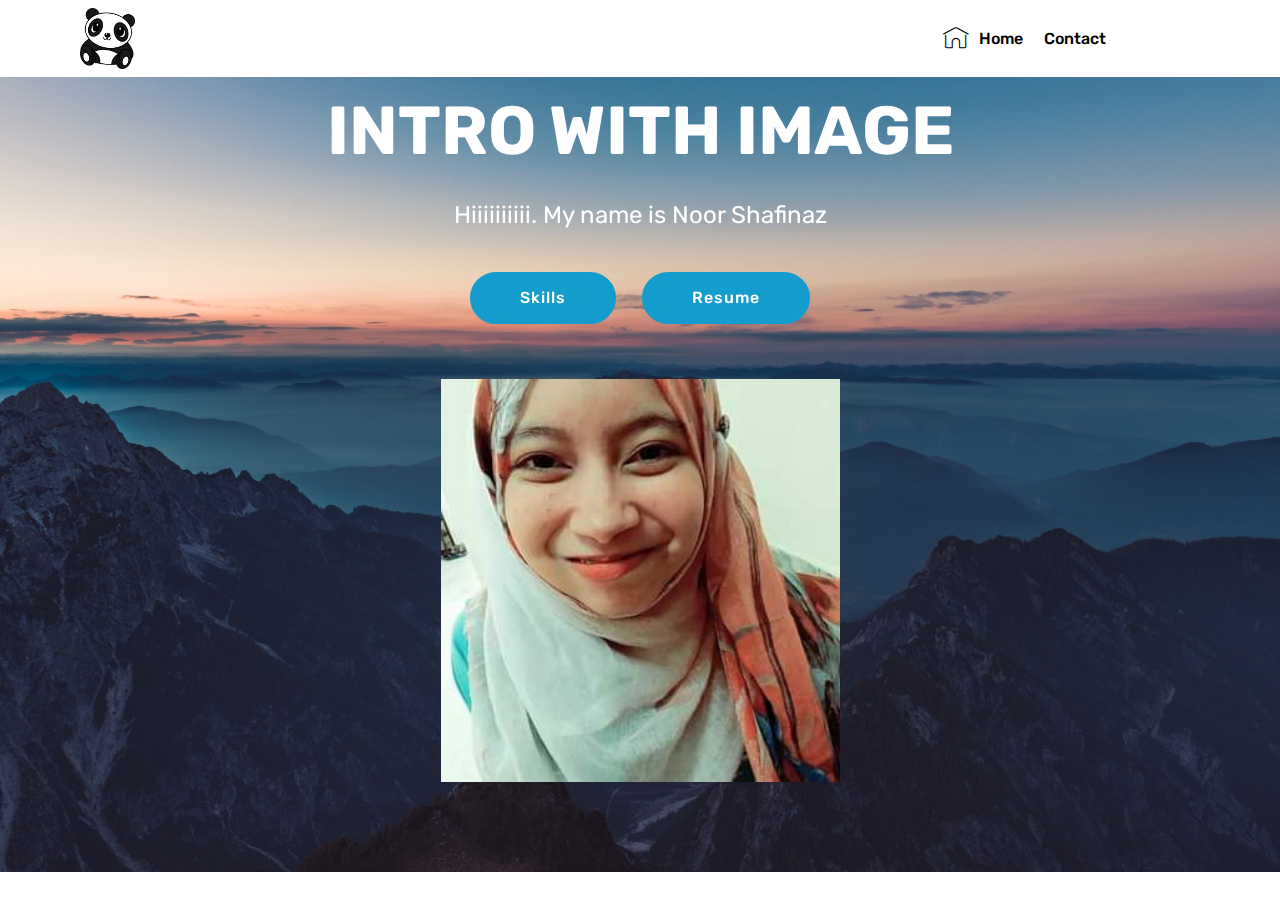
==== commit db8b3146: "create github pages" ====
--- a/index.html
+++ b/index.html
@@ -6,7 +6,7 @@
   <meta http-equiv="X-UA-Compatible" content="IE=edge">
   <meta name="generator" content="Mobirise v4.4.1, mobirise.com">
   <meta name="viewport" content="width=device-width, initial-scale=1">
-  <link rel="shortcut icon" href="assets/images/logo4.png" type="image/x-icon">
+  <link rel="shortcut icon" href="assets/images/panda-214x236.png" type="image/x-icon">
   <meta name="description" content="">
   <title>Home</title>
   <link rel="stylesheet" href="assets/web/assets/mobirise-icons/mobirise-icons.css">
@@ -14,6 +14,7 @@
   <link rel="stylesheet" href="assets/bootstrap/css/bootstrap.min.css">
   <link rel="stylesheet" href="assets/bootstrap/css/bootstrap-grid.min.css">
   <link rel="stylesheet" href="assets/bootstrap/css/bootstrap-reboot.min.css">
+  <link rel="stylesheet" href="assets/dropdown/css/style.css">
   <link rel="stylesheet" href="assets/theme/css/style.css">
   <link rel="stylesheet" href="assets/mobirise/css/mbr-additional.css" type="text/css">
   
@@ -21,37 +22,76 @@
   
 </head>
 <body>
-<section class="cid-qDQfQiD5DP mbr-fullscreen mbr-parallax-background" id="header2-0" data-rv-view="2245">
+<section class="menu cid-qBM46pwPpA" once="menu" id="menu2-1" data-rv-view="2259">
+
+    
+
+    <nav class="navbar navbar-expand beta-menu navbar-dropdown align-items-center navbar-fixed-top navbar-toggleable-sm">
+        <button class="navbar-toggler navbar-toggler-right" type="button" data-toggle="collapse" data-target="#navbarSupportedContent" aria-controls="navbarSupportedContent" aria-expanded="false" aria-label="Toggle navigation">
+            <div class="hamburger">
+                <span></span>
+                <span></span>
+                <span></span>
+                <span></span>
+            </div>
+        </button>
+        <div class="menu-logo">
+            <div class="navbar-brand">
+                <span class="navbar-logo">
+                    <a href="https://mobirise.com">
+                        <img src="assets/images/panda-214x236.png" alt="Mobirise" title="" media-simple="true" style="height: 3.8rem;">
+                    </a>
+                </span>
+                
+            </div>
+        </div>
+        <div class="collapse navbar-collapse" id="navbarSupportedContent">
+            <ul class="navbar-nav nav-dropdown nav-right" data-app-modern-menu="true"><li class="nav-item">
+                    <a class="nav-link link text-black display-4" href="index.html#header4-0"><span class="mbri-home mbr-iconfont mbr-iconfont-btn"></span>Home</a>
+                </li>
+                <li class="nav-item">
+                    <a class="nav-link link text-black display-4" href="page1.html#form1-3">Contact &nbsp; &nbsp; &nbsp; &nbsp; &nbsp; &nbsp; &nbsp; &nbsp; &nbsp; &nbsp;&nbsp;</a>
+                </li></ul>
+            
+        </div>
+    </nav>
+</section>
+
+<section class="engine"><a href="https://mobirise.co/m">bootstrap table</a></section><section class="header4 cid-qBM45W8Hie mbr-parallax-background" id="header4-0" data-rv-view="2256">
 
     
 
     
 
-    <div class="container align-center">
+    <div class="container">
         <div class="row justify-content-md-center">
-            <div class="mbr-white col-md-10">
-                <h1 class="mbr-section-title mbr-bold pb-3 mbr-fonts-style display-1">WELCOME TO MY PROJECT</h1>
+            <div class="media-content col-md-10">
+                <h1 class="mbr-section-title align-center mbr-white pb-3 mbr-bold mbr-fonts-style display-1">
+                    INTRO WITH IMAGE
+                </h1>
                 
-                <p class="mbr-text pb-3 mbr-fonts-style display-5">My name is Noor Shafinaz Binti Mhd Yazid</p>
-                <div class="mbr-section-btn"><a class="btn btn-md btn-secondary display-4" href="file:///C:/Users/P300/AppData/Local/Temp/Mobirise20171115_101116/20171215_115904/index.html">PORTFOLIO</a>
-                    <a class="btn btn-md btn-secondary display-4" href="file:///C:/Users/P300/AppData/Local/Temp/Mobirise20171115_101116/20171215_115925/index.html">REPAIRING</a> <a class="btn btn-md btn-secondary display-4" href="file:///C:/Users/P300/AppData/Local/Temp/Mobirise20171115_101116/20171215_122139/index.html">USAHAWAN</a> <a class="btn btn-md btn-secondary display-4" href="file:///C:/Users/P300/AppData/Local/Temp/Mobirise20171115_101116/20171215_122248/index.html">UI &amp;UX</a></div>
+                <div class="mbr-text align-center mbr-white pb-3">
+                    <p class="mbr-text mbr-fonts-style display-5">Hiiiiiiiiii. My name is Noor Shafinaz</p>
+                </div>
+                <div class="mbr-section-btn align-center"><a class="btn btn-md btn-primary display-4" href="page2.html#progress-bars3-5">Skills</a>
+                    <a class="btn btn-md btn-primary display-4" href="assets/files/Resume%20Shafinaz.pdf">Resume</a></div>
+            </div>
+            <div class="mbr-figure pt-5">
+                <img src="assets/images/shafinaz-320x323.jpg" alt="Mobirise" title="" media-simple="true" style="width: 35%;">
             </div>
         </div>
-    </div>
-    <div class="mbr-arrow hidden-sm-down" aria-hidden="true">
-        <a href="#next">
-            <i class="mbri-down mbr-iconfont"></i>
-        </a>
     </div>
 </section>
 
 
-  <section class="engine"><a href="https://mobirise.co/h">how to make your own website</a></section><script src="assets/web/assets/jquery/jquery.min.js"></script>
+  <script src="assets/web/assets/jquery/jquery.min.js"></script>
   <script src="assets/popper/popper.min.js"></script>
   <script src="assets/tether/tether.min.js"></script>
   <script src="assets/bootstrap/js/bootstrap.min.js"></script>
   <script src="assets/smooth-scroll/smooth-scroll.js"></script>
   <script src="assets/jarallax/jarallax.min.js"></script>
+  <script src="assets/dropdown/js/script.min.js"></script>
+  <script src="assets/touch-swipe/jquery.touch-swipe.min.js"></script>
   <script src="assets/theme/js/script.js"></script>
   
   
--- a/assets/dropdown/css/style.css
+++ b/assets/dropdown/css/style.css
@@ -0,0 +1,265 @@
+.navbar-dropdown {
+  left: 0;
+  padding: 0;
+  position: absolute;
+  right: 0;
+  top: 0;
+  transition: all 0.45s ease;
+  z-index: 1030;
+  background: #282828; }
+  .navbar-dropdown .navbar-logo {
+    margin-right: 0.8rem;
+    transition: margin 0.3s ease-in-out;
+    vertical-align: middle; }
+    .navbar-dropdown .navbar-logo img {
+      height: 3.125rem;
+      transition: all 0.3s ease-in-out; }
+    .navbar-dropdown .navbar-logo.mbr-iconfont {
+      font-size: 3.125rem;
+      line-height: 3.125rem; }
+  .navbar-dropdown .navbar-caption {
+    font-weight: 700;
+    white-space: normal;
+    vertical-align: -4px;
+    line-height: 3.125rem !important; }
+    .navbar-dropdown .navbar-caption, .navbar-dropdown .navbar-caption:hover {
+      color: inherit;
+      text-decoration: none; }
+  .navbar-dropdown .mbr-iconfont + .navbar-caption {
+    vertical-align: -1px; }
+  .navbar-dropdown.navbar-fixed-top {
+    position: fixed; }
+  .navbar-dropdown .navbar-brand span {
+    vertical-align: -4px; }
+  .navbar-dropdown.bg-color.transparent {
+    background: none; }
+  .navbar-dropdown.navbar-short .navbar-brand {
+    padding: 0.625rem 0; }
+    .navbar-dropdown.navbar-short .navbar-brand span {
+      vertical-align: -1px; }
+  .navbar-dropdown.navbar-short .navbar-caption {
+    line-height: 2.375rem !important;
+    vertical-align: -2px; }
+  .navbar-dropdown.navbar-short .navbar-logo {
+    margin-right: 0.5rem; }
+    .navbar-dropdown.navbar-short .navbar-logo img {
+      height: 2.375rem; }
+    .navbar-dropdown.navbar-short .navbar-logo.mbr-iconfont {
+      font-size: 2.375rem;
+      line-height: 2.375rem; }
+  .navbar-dropdown.navbar-short .mbr-table-cell {
+    height: 3.625rem; }
+  .navbar-dropdown .navbar-close {
+    left: 0.6875rem;
+    position: fixed;
+    top: 0.75rem;
+    z-index: 1000; }
+  .navbar-dropdown .hamburger-icon {
+    content: "";
+    display: inline-block;
+    vertical-align: middle;
+    width: 16px;
+    -webkit-box-shadow: 0 -6px 0 1px #282828,0 0 0 1px #282828,0 6px 0 1px #282828;
+    -moz-box-shadow: 0 -6px 0 1px #282828,0 0 0 1px #282828,0 6px 0 1px #282828;
+    box-shadow: 0 -6px 0 1px #282828,0 0 0 1px #282828,0 6px 0 1px #282828; }
+
+.dropdown-menu .dropdown-toggle[data-toggle="dropdown-submenu"]::after {
+  border-bottom: 0.35em solid transparent;
+  border-left: 0.35em solid;
+  border-right: 0;
+  border-top: 0.35em solid transparent;
+  margin-left: 0.3rem; }
+
+.dropdown-menu .dropdown-item:focus {
+  outline: 0; }
+
+.nav-dropdown {
+  font-size: 0.75rem;
+  font-weight: 500;
+  height: auto !important; }
+  .nav-dropdown .nav-btn {
+    padding-left: 1rem; }
+  .nav-dropdown .link {
+    margin: .667em 1.667em;
+    font-weight: 500;
+    padding: 0;
+    transition: color .2s ease-in-out; }
+    .nav-dropdown .link.dropdown-toggle {
+      margin-right: 2.583em; }
+      .nav-dropdown .link.dropdown-toggle::after {
+        margin-left: .25rem;
+        border-top: 0.35em solid;
+        border-right: 0.35em solid transparent;
+        border-left: 0.35em solid transparent;
+        border-bottom: 0; }
+      .nav-dropdown .link.dropdown-toggle[aria-expanded="true"] {
+        margin: 0;
+        padding: 0.667em 3.263em  0.667em 1.667em; }
+  .nav-dropdown .link::after,
+  .nav-dropdown .dropdown-item::after {
+    color: inherit; }
+  .nav-dropdown .btn {
+    font-size: 0.75rem;
+    font-weight: 700;
+    letter-spacing: 0;
+    margin-bottom: 0;
+    padding-left: 1.25rem;
+    padding-right: 1.25rem; }
+  .nav-dropdown .dropdown-menu {
+    border-radius: 0;
+    border: 0;
+    left: 0;
+    margin: 0;
+    padding-bottom: 1.25rem;
+    padding-top: 1.25rem;
+    position: relative; }
+  .nav-dropdown .dropdown-submenu {
+    margin-left: 0.125rem;
+    top: 0; }
+  .nav-dropdown .dropdown-item {
+    font-weight: 500;
+    line-height: 2;
+    padding: 0.3846em 4.615em 0.3846em 1.5385em;
+    position: relative;
+    transition: color .2s ease-in-out, background-color .2s ease-in-out; }
+    .nav-dropdown .dropdown-item::after {
+      margin-top: -0.3077em;
+      position: absolute;
+      right: 1.1538em;
+      top: 50%; }
+    .nav-dropdown .dropdown-item:focus, .nav-dropdown .dropdown-item:hover {
+      background: none; }
+
+@media (max-width: 767px) {
+  .nav-dropdown.navbar-toggleable-sm {
+    bottom: 0;
+    display: none;
+    left: 0;
+    overflow-x: hidden;
+    position: fixed;
+    top: 0;
+    transform: translateX(-100%);
+    -ms-transform: translateX(-100%);
+    -webkit-transform: translateX(-100%);
+    width: 18.75rem;
+    z-index: 999; } }
+.nav-dropdown.navbar-toggleable-xl {
+  bottom: 0;
+  display: none;
+  left: 0;
+  overflow-x: hidden;
+  position: fixed;
+  top: 0;
+  transform: translateX(-100%);
+  -ms-transform: translateX(-100%);
+  -webkit-transform: translateX(-100%);
+  width: 18.75rem;
+  z-index: 999; }
+
+.nav-dropdown-sm {
+  display: block !important;
+  overflow-x: hidden;
+  overflow: auto;
+  padding-top: 3.875rem; }
+  .nav-dropdown-sm::after {
+    content: "";
+    display: block;
+    height: 3rem;
+    width: 100%; }
+  .nav-dropdown-sm.collapse.in ~ .navbar-close {
+    display: block !important; }
+  .nav-dropdown-sm.collapsing, .nav-dropdown-sm.collapse.in {
+    transform: translateX(0);
+    -ms-transform: translateX(0);
+    -webkit-transform: translateX(0);
+    transition: all 0.25s ease-out;
+    -webkit-transition: all 0.25s ease-out;
+    background: #282828; }
+  .nav-dropdown-sm.collapsing[aria-expanded="false"] {
+    transform: translateX(-100%);
+    -ms-transform: translateX(-100%);
+    -webkit-transform: translateX(-100%); }
+  .nav-dropdown-sm .nav-item {
+    display: block;
+    margin-left: 0 !important;
+    padding-left: 0; }
+  .nav-dropdown-sm .link,
+  .nav-dropdown-sm .dropdown-item {
+    border-top: 1px dotted rgba(255, 255, 255, 0.1);
+    font-size: 0.8125rem;
+    line-height: 1.6;
+    margin: 0 !important;
+    padding: 0.875rem 2.4rem 0.875rem 1.5625rem !important;
+    position: relative;
+    white-space: normal; }
+    .nav-dropdown-sm .link:focus, .nav-dropdown-sm .link:hover,
+    .nav-dropdown-sm .dropdown-item:focus,
+    .nav-dropdown-sm .dropdown-item:hover {
+      background: rgba(0, 0, 0, 0.2) !important;
+      color: #c0a375; }
+  .nav-dropdown-sm .nav-btn {
+    position: relative;
+    padding: 1.5625rem 1.5625rem 0 1.5625rem; }
+    .nav-dropdown-sm .nav-btn::before {
+      border-top: 1px dotted rgba(255, 255, 255, 0.1);
+      content: "";
+      left: 0;
+      position: absolute;
+      top: 0;
+      width: 100%; }
+    .nav-dropdown-sm .nav-btn + .nav-btn {
+      padding-top: 0.625rem; }
+      .nav-dropdown-sm .nav-btn + .nav-btn::before {
+        display: none; }
+  .nav-dropdown-sm .btn {
+    padding: 0.625rem 0; }
+  .nav-dropdown-sm .dropdown-toggle[data-toggle="dropdown-submenu"]::after {
+    margin-left: .25rem;
+    border-top: 0.35em solid;
+    border-right: 0.35em solid transparent;
+    border-left: 0.35em solid transparent;
+    border-bottom: 0; }
+  .nav-dropdown-sm .dropdown-toggle[data-toggle="dropdown-submenu"][aria-expanded="true"]::after {
+    border-top: 0;
+    border-right: 0.35em solid transparent;
+    border-left: 0.35em solid transparent;
+    border-bottom: 0.35em solid; }
+  .nav-dropdown-sm .dropdown-menu {
+    margin: 0;
+    padding: 0;
+    position: relative;
+    top: 0;
+    left: 0;
+    width: 100%;
+    border: 0;
+    float: none;
+    border-radius: 0;
+    background: none; }
+  .nav-dropdown-sm .dropdown-submenu {
+    left: 100%;
+    margin-left: 0.125rem;
+    margin-top: -1.25rem;
+    top: 0; }
+
+.navbar-toggleable-sm .nav-dropdown .dropdown-menu {
+  position: absolute; }
+
+.navbar-toggleable-sm .nav-dropdown .dropdown-submenu {
+  left: 100%;
+  margin-left: 0.125rem;
+  margin-top: -1.25rem;
+  top: 0; }
+
+.navbar-toggleable-sm.opened .nav-dropdown .dropdown-menu {
+  position: relative; }
+
+.navbar-toggleable-sm.opened .nav-dropdown .dropdown-submenu {
+  left: 0;
+  margin-left: 00rem;
+  margin-top: 0rem;
+  top: 0; }
+
+.is-builder .nav-dropdown.collapsing {
+  transition: none !important; }
+
+/*# sourceMappingURL=style.css.map */
--- a/assets/mobirise/css/mbr-additional.css
+++ b/assets/mobirise/css/mbr-additional.css
@@ -1337,6 +1337,1637 @@
   height: auto;
   min-height: 100vh;
 }
-.cid-qDQfQiD5DP {
-  background-image: url("../../../assets/images/jumbotron.jpg");
-}
+.cid-qBM45W8Hie {
+  padding-top: 90px;
+  padding-bottom: 90px;
+  background-image: url("../../../assets/images/background3.jpg");
+}
+.cid-qBM45W8Hie .mbr-figure {
+  margin: 0 auto;
+  width: 100%;
+  display: flex;
+  justify-content: center;
+}
+.cid-qBM45W8Hie .mbr-figure img {
+  height: 100%;
+}
+@media (max-width: 991px) {
+  .cid-qBM45W8Hie .mbr-figure img {
+    width: 100% !important;
+  }
+}
+.cid-qBM46pwPpA .navbar {
+  background: #ffffff;
+  transition: none;
+  min-height: 77px;
+  padding: .5rem 0;
+}
+.cid-qBM46pwPpA .navbar-dropdown.bg-color.transparent.opened {
+  background: #ffffff;
+}
+.cid-qBM46pwPpA a {
+  font-style: normal;
+}
+.cid-qBM46pwPpA .nav-item span {
+  padding-right: 0.4em;
+  line-height: 0.5em;
+  vertical-align: text-bottom;
+  position: relative;
+  text-decoration: none;
+}
+.cid-qBM46pwPpA .nav-item a {
+  display: flex;
+  align-items: center;
+  justify-content: center;
+  padding: 0.7rem 0 !important;
+  margin: 0rem .65rem !important;
+}
+.cid-qBM46pwPpA .nav-item:focus,
+.cid-qBM46pwPpA .nav-link:focus {
+  outline: none;
+}
+.cid-qBM46pwPpA .btn {
+  padding: 0.4rem 1.5rem;
+  display: inline-flex;
+  align-items: center;
+}
+.cid-qBM46pwPpA .btn .mbr-iconfont {
+  font-size: 1.6rem;
+}
+.cid-qBM46pwPpA .menu-logo {
+  margin-right: auto;
+}
+.cid-qBM46pwPpA .menu-logo .navbar-brand {
+  display: flex;
+  margin-left: 5rem;
+  padding: 0;
+  transition: padding .2s;
+  min-height: 3.8rem;
+  align-items: center;
+}
+.cid-qBM46pwPpA .menu-logo .navbar-brand .navbar-caption-wrap {
+  display: flex;
+  -webkit-align-items: center;
+  align-items: center;
+  word-break: break-word;
+  min-width: 7rem;
+  margin: .3rem 0;
+}
+.cid-qBM46pwPpA .menu-logo .navbar-brand .navbar-caption-wrap .navbar-caption {
+  line-height: 1.2rem !important;
+  padding-right: 2rem;
+}
+.cid-qBM46pwPpA .menu-logo .navbar-brand .navbar-logo {
+  font-size: 4rem;
+  transition: font-size 0.25s;
+}
+.cid-qBM46pwPpA .menu-logo .navbar-brand .navbar-logo img {
+  display: flex;
+}
+.cid-qBM46pwPpA .menu-logo .navbar-brand .navbar-logo .mbr-iconfont {
+  transition: font-size 0.25s;
+}
+.cid-qBM46pwPpA .navbar-toggleable-sm .navbar-collapse {
+  justify-content: flex-end;
+  -webkit-justify-content: flex-end;
+  padding-right: 5rem;
+  width: auto;
+}
+.cid-qBM46pwPpA .navbar-toggleable-sm .navbar-collapse .navbar-nav {
+  flex-wrap: wrap;
+  -webkit-flex-wrap: wrap;
+  padding-left: 0;
+}
+.cid-qBM46pwPpA .navbar-toggleable-sm .navbar-collapse .navbar-nav .nav-item {
+  -webkit-align-self: center;
+  align-self: center;
+}
+.cid-qBM46pwPpA .navbar-toggleable-sm .navbar-collapse .navbar-buttons {
+  padding-left: 0;
+  padding-bottom: 0;
+}
+.cid-qBM46pwPpA .dropdown .dropdown-menu {
+  background: #ffffff;
+  display: none;
+  position: absolute;
+  min-width: 5rem;
+  padding-top: 1.4rem;
+  padding-bottom: 1.4rem;
+  text-align: left;
+}
+.cid-qBM46pwPpA .dropdown .dropdown-menu .dropdown-item {
+  width: auto;
+  padding: 0.235em 1.5385em 0.235em 1.5385em !important;
+}
+.cid-qBM46pwPpA .dropdown .dropdown-menu .dropdown-item::after {
+  right: 0.5rem;
+}
+.cid-qBM46pwPpA .dropdown .dropdown-menu .dropdown-submenu {
+  margin: 0;
+}
+.cid-qBM46pwPpA .dropdown.open > .dropdown-menu {
+  display: block;
+}
+.cid-qBM46pwPpA .navbar-toggleable-sm.opened:after {
+  position: absolute;
+  width: 100vw;
+  height: 100vh;
+  content: '';
+  background-color: rgba(0, 0, 0, 0.1);
+  left: 0;
+  bottom: 0;
+  transform: translateY(100%);
+  -webkit-transform: translateY(100%);
+  z-index: 1000;
+}
+.cid-qBM46pwPpA .navbar.navbar-short {
+  min-height: 60px;
+  transition: all .2s;
+}
+.cid-qBM46pwPpA .navbar.navbar-short .navbar-toggler-right {
+  top: 20px;
+}
+.cid-qBM46pwPpA .navbar.navbar-short .navbar-logo a {
+  font-size: 2.5rem !important;
+  line-height: 2.5rem;
+  transition: font-size 0.25s;
+}
+.cid-qBM46pwPpA .navbar.navbar-short .navbar-logo a .mbr-iconfont {
+  font-size: 2.5rem !important;
+}
+.cid-qBM46pwPpA .navbar.navbar-short .navbar-logo a img {
+  height: 3rem !important;
+}
+.cid-qBM46pwPpA .navbar.navbar-short .navbar-brand {
+  min-height: 3rem;
+}
+.cid-qBM46pwPpA button.navbar-toggler {
+  width: 31px;
+  height: 18px;
+  cursor: pointer;
+  transition: all .2s;
+  top: 1.5rem;
+  right: 1rem;
+}
+.cid-qBM46pwPpA button.navbar-toggler:focus {
+  outline: none;
+}
+.cid-qBM46pwPpA button.navbar-toggler .hamburger span {
+  position: absolute;
+  right: 0;
+  width: 30px;
+  height: 2px;
+  border-right: 5px;
+  background-color: #333333;
+}
+.cid-qBM46pwPpA button.navbar-toggler .hamburger span:nth-child(1) {
+  top: 0;
+  transition: all .2s;
+}
+.cid-qBM46pwPpA button.navbar-toggler .hamburger span:nth-child(2) {
+  top: 8px;
+  transition: all .15s;
+}
+.cid-qBM46pwPpA button.navbar-toggler .hamburger span:nth-child(3) {
+  top: 8px;
+  transition: all .15s;
+}
+.cid-qBM46pwPpA button.navbar-toggler .hamburger span:nth-child(4) {
+  top: 16px;
+  transition: all .2s;
+}
+.cid-qBM46pwPpA nav.opened .hamburger span:nth-child(1) {
+  top: 8px;
+  width: 0;
+  opacity: 0;
+  right: 50%;
+  transition: all .2s;
+}
+.cid-qBM46pwPpA nav.opened .hamburger span:nth-child(2) {
+  -webkit-transform: rotate(45deg);
+  transform: rotate(45deg);
+  transition: all .25s;
+}
+.cid-qBM46pwPpA nav.opened .hamburger span:nth-child(3) {
+  -webkit-transform: rotate(-45deg);
+  transform: rotate(-45deg);
+  transition: all .25s;
+}
+.cid-qBM46pwPpA nav.opened .hamburger span:nth-child(4) {
+  top: 8px;
+  width: 0;
+  opacity: 0;
+  right: 50%;
+  transition: all .2s;
+}
+.cid-qBM46pwPpA .collapsed.navbar-expand {
+  flex-direction: column;
+}
+.cid-qBM46pwPpA .collapsed .btn {
+  display: flex;
+}
+.cid-qBM46pwPpA .collapsed .navbar-collapse {
+  display: none !important;
+  padding-right: 0 !important;
+}
+.cid-qBM46pwPpA .collapsed .navbar-collapse.collapsing,
+.cid-qBM46pwPpA .collapsed .navbar-collapse.show {
+  display: block !important;
+}
+.cid-qBM46pwPpA .collapsed .navbar-collapse.collapsing .navbar-nav,
+.cid-qBM46pwPpA .collapsed .navbar-collapse.show .navbar-nav {
+  display: block;
+  text-align: center;
+}
+.cid-qBM46pwPpA .collapsed .navbar-collapse.collapsing .navbar-nav .nav-item,
+.cid-qBM46pwPpA .collapsed .navbar-collapse.show .navbar-nav .nav-item {
+  clear: both;
+}
+.cid-qBM46pwPpA .collapsed .navbar-collapse.collapsing .navbar-nav .nav-item:last-child,
+.cid-qBM46pwPpA .collapsed .navbar-collapse.show .navbar-nav .nav-item:last-child {
+  margin-bottom: 1rem;
+}
+.cid-qBM46pwPpA .collapsed .navbar-collapse.collapsing .navbar-buttons,
+.cid-qBM46pwPpA .collapsed .navbar-collapse.show .navbar-buttons {
+  text-align: center;
+}
+.cid-qBM46pwPpA .collapsed .navbar-collapse.collapsing .navbar-buttons:last-child,
+.cid-qBM46pwPpA .collapsed .navbar-collapse.show .navbar-buttons:last-child {
+  margin-bottom: 1rem;
+}
+.cid-qBM46pwPpA .collapsed button.navbar-toggler {
+  display: block;
+}
+.cid-qBM46pwPpA .collapsed .navbar-brand {
+  margin-left: 1rem !important;
+}
+.cid-qBM46pwPpA .collapsed .navbar-toggleable-sm {
+  flex-direction: column;
+  -webkit-flex-direction: column;
+}
+.cid-qBM46pwPpA .collapsed .dropdown .dropdown-menu {
+  width: 100%;
+  text-align: center;
+  position: relative;
+  opacity: 0;
+  display: block;
+  height: 0;
+  visibility: hidden;
+  padding: 0;
+  transition-duration: .5s;
+  transition-property: opacity,padding,height;
+}
+.cid-qBM46pwPpA .collapsed .dropdown.open > .dropdown-menu {
+  position: relative;
+  opacity: 1;
+  height: auto;
+  padding: 1.4rem 0;
+  visibility: visible;
+}
+.cid-qBM46pwPpA .collapsed .dropdown .dropdown-submenu {
+  left: 0;
+  text-align: center;
+  width: 100%;
+}
+.cid-qBM46pwPpA .collapsed .dropdown .dropdown-toggle[data-toggle="dropdown-submenu"]::after {
+  margin-top: 0;
+  position: inherit;
+  right: 0;
+  top: 50%;
+  display: inline-block;
+  width: 0;
+  height: 0;
+  margin-left: .3em;
+  vertical-align: middle;
+  content: "";
+  border-top: .30em solid;
+  border-right: .30em solid transparent;
+  border-left: .30em solid transparent;
+}
+@media (max-width: 991px) {
+  .cid-qBM46pwPpA.navbar-expand {
+    flex-direction: column;
+  }
+  .cid-qBM46pwPpA img {
+    height: 3.8rem !important;
+  }
+  .cid-qBM46pwPpA .btn {
+    display: flex;
+  }
+  .cid-qBM46pwPpA button.navbar-toggler {
+    display: block;
+  }
+  .cid-qBM46pwPpA .navbar-brand {
+    margin-left: 1rem !important;
+  }
+  .cid-qBM46pwPpA .navbar-toggleable-sm {
+    flex-direction: column;
+    -webkit-flex-direction: column;
+  }
+  .cid-qBM46pwPpA .navbar-collapse {
+    display: none !important;
+    padding-right: 0 !important;
+  }
+  .cid-qBM46pwPpA .navbar-collapse.collapsing,
+  .cid-qBM46pwPpA .navbar-collapse.show {
+    display: block !important;
+  }
+  .cid-qBM46pwPpA .navbar-collapse.collapsing .navbar-nav,
+  .cid-qBM46pwPpA .navbar-collapse.show .navbar-nav {
+    display: block;
+    text-align: center;
+  }
+  .cid-qBM46pwPpA .navbar-collapse.collapsing .navbar-nav .nav-item,
+  .cid-qBM46pwPpA .navbar-collapse.show .navbar-nav .nav-item {
+    clear: both;
+  }
+  .cid-qBM46pwPpA .navbar-collapse.collapsing .navbar-nav .nav-item:last-child,
+  .cid-qBM46pwPpA .navbar-collapse.show .navbar-nav .nav-item:last-child {
+    margin-bottom: 1rem;
+  }
+  .cid-qBM46pwPpA .navbar-collapse.collapsing .navbar-buttons,
+  .cid-qBM46pwPpA .navbar-collapse.show .navbar-buttons {
+    text-align: center;
+  }
+  .cid-qBM46pwPpA .navbar-collapse.collapsing .navbar-buttons:last-child,
+  .cid-qBM46pwPpA .navbar-collapse.show .navbar-buttons:last-child {
+    margin-bottom: 1rem;
+  }
+  .cid-qBM46pwPpA .dropdown .dropdown-menu {
+    width: 100%;
+    text-align: center;
+    position: relative;
+    opacity: 0;
+    display: block;
+    height: 0;
+    visibility: hidden;
+    padding: 0;
+    transition-duration: .5s;
+    transition-property: opacity,padding,height;
+  }
+  .cid-qBM46pwPpA .dropdown.open > .dropdown-menu {
+    position: relative;
+    opacity: 1;
+    height: auto;
+    padding: 1.4rem 0;
+    visibility: visible;
+  }
+  .cid-qBM46pwPpA .dropdown .dropdown-submenu {
+    left: 0;
+    text-align: center;
+    width: 100%;
+  }
+  .cid-qBM46pwPpA .dropdown .dropdown-toggle[data-toggle="dropdown-submenu"]::after {
+    margin-top: 0;
+    position: inherit;
+    right: 0;
+    top: 50%;
+    display: inline-block;
+    width: 0;
+    height: 0;
+    margin-left: .3em;
+    vertical-align: middle;
+    content: "";
+    border-top: .30em solid;
+    border-right: .30em solid transparent;
+    border-left: .30em solid transparent;
+  }
+}
+@media (min-width: 767px) {
+  .cid-qBM46pwPpA .menu-logo {
+    flex-shrink: 0;
+  }
+}
+.cid-qBM46pwPpA .navbar-collapse {
+  flex-basis: auto;
+}
+.cid-qBM46pwPpA .navbar {
+  background: #ffffff;
+  transition: none;
+  min-height: 77px;
+  padding: .5rem 0;
+}
+.cid-qBM46pwPpA .navbar-dropdown.bg-color.transparent.opened {
+  background: #ffffff;
+}
+.cid-qBM46pwPpA a {
+  font-style: normal;
+}
+.cid-qBM46pwPpA .nav-item span {
+  padding-right: 0.4em;
+  line-height: 0.5em;
+  vertical-align: text-bottom;
+  position: relative;
+  text-decoration: none;
+}
+.cid-qBM46pwPpA .nav-item a {
+  display: flex;
+  align-items: center;
+  justify-content: center;
+  padding: 0.7rem 0 !important;
+  margin: 0rem .65rem !important;
+}
+.cid-qBM46pwPpA .nav-item:focus,
+.cid-qBM46pwPpA .nav-link:focus {
+  outline: none;
+}
+.cid-qBM46pwPpA .btn {
+  padding: 0.4rem 1.5rem;
+  display: inline-flex;
+  align-items: center;
+}
+.cid-qBM46pwPpA .btn .mbr-iconfont {
+  font-size: 1.6rem;
+}
+.cid-qBM46pwPpA .menu-logo {
+  margin-right: auto;
+}
+.cid-qBM46pwPpA .menu-logo .navbar-brand {
+  display: flex;
+  margin-left: 5rem;
+  padding: 0;
+  transition: padding .2s;
+  min-height: 3.8rem;
+  align-items: center;
+}
+.cid-qBM46pwPpA .menu-logo .navbar-brand .navbar-caption-wrap {
+  display: flex;
+  -webkit-align-items: center;
+  align-items: center;
+  word-break: break-word;
+  min-width: 7rem;
+  margin: .3rem 0;
+}
+.cid-qBM46pwPpA .menu-logo .navbar-brand .navbar-caption-wrap .navbar-caption {
+  line-height: 1.2rem !important;
+  padding-right: 2rem;
+}
+.cid-qBM46pwPpA .menu-logo .navbar-brand .navbar-logo {
+  font-size: 4rem;
+  transition: font-size 0.25s;
+}
+.cid-qBM46pwPpA .menu-logo .navbar-brand .navbar-logo img {
+  display: flex;
+}
+.cid-qBM46pwPpA .menu-logo .navbar-brand .navbar-logo .mbr-iconfont {
+  transition: font-size 0.25s;
+}
+.cid-qBM46pwPpA .navbar-toggleable-sm .navbar-collapse {
+  justify-content: flex-end;
+  -webkit-justify-content: flex-end;
+  padding-right: 5rem;
+  width: auto;
+}
+.cid-qBM46pwPpA .navbar-toggleable-sm .navbar-collapse .navbar-nav {
+  flex-wrap: wrap;
+  -webkit-flex-wrap: wrap;
+  padding-left: 0;
+}
+.cid-qBM46pwPpA .navbar-toggleable-sm .navbar-collapse .navbar-nav .nav-item {
+  -webkit-align-self: center;
+  align-self: center;
+}
+.cid-qBM46pwPpA .navbar-toggleable-sm .navbar-collapse .navbar-buttons {
+  padding-left: 0;
+  padding-bottom: 0;
+}
+.cid-qBM46pwPpA .dropdown .dropdown-menu {
+  background: #ffffff;
+  display: none;
+  position: absolute;
+  min-width: 5rem;
+  padding-top: 1.4rem;
+  padding-bottom: 1.4rem;
+  text-align: left;
+}
+.cid-qBM46pwPpA .dropdown .dropdown-menu .dropdown-item {
+  width: auto;
+  padding: 0.235em 1.5385em 0.235em 1.5385em !important;
+}
+.cid-qBM46pwPpA .dropdown .dropdown-menu .dropdown-item::after {
+  right: 0.5rem;
+}
+.cid-qBM46pwPpA .dropdown .dropdown-menu .dropdown-submenu {
+  margin: 0;
+}
+.cid-qBM46pwPpA .dropdown.open > .dropdown-menu {
+  display: block;
+}
+.cid-qBM46pwPpA .navbar-toggleable-sm.opened:after {
+  position: absolute;
+  width: 100vw;
+  height: 100vh;
+  content: '';
+  background-color: rgba(0, 0, 0, 0.1);
+  left: 0;
+  bottom: 0;
+  transform: translateY(100%);
+  -webkit-transform: translateY(100%);
+  z-index: 1000;
+}
+.cid-qBM46pwPpA .navbar.navbar-short {
+  min-height: 60px;
+  transition: all .2s;
+}
+.cid-qBM46pwPpA .navbar.navbar-short .navbar-toggler-right {
+  top: 20px;
+}
+.cid-qBM46pwPpA .navbar.navbar-short .navbar-logo a {
+  font-size: 2.5rem !important;
+  line-height: 2.5rem;
+  transition: font-size 0.25s;
+}
+.cid-qBM46pwPpA .navbar.navbar-short .navbar-logo a .mbr-iconfont {
+  font-size: 2.5rem !important;
+}
+.cid-qBM46pwPpA .navbar.navbar-short .navbar-logo a img {
+  height: 3rem !important;
+}
+.cid-qBM46pwPpA .navbar.navbar-short .navbar-brand {
+  min-height: 3rem;
+}
+.cid-qBM46pwPpA button.navbar-toggler {
+  width: 31px;
+  height: 18px;
+  cursor: pointer;
+  transition: all .2s;
+  top: 1.5rem;
+  right: 1rem;
+}
+.cid-qBM46pwPpA button.navbar-toggler:focus {
+  outline: none;
+}
+.cid-qBM46pwPpA button.navbar-toggler .hamburger span {
+  position: absolute;
+  right: 0;
+  width: 30px;
+  height: 2px;
+  border-right: 5px;
+  background-color: #333333;
+}
+.cid-qBM46pwPpA button.navbar-toggler .hamburger span:nth-child(1) {
+  top: 0;
+  transition: all .2s;
+}
+.cid-qBM46pwPpA button.navbar-toggler .hamburger span:nth-child(2) {
+  top: 8px;
+  transition: all .15s;
+}
+.cid-qBM46pwPpA button.navbar-toggler .hamburger span:nth-child(3) {
+  top: 8px;
+  transition: all .15s;
+}
+.cid-qBM46pwPpA button.navbar-toggler .hamburger span:nth-child(4) {
+  top: 16px;
+  transition: all .2s;
+}
+.cid-qBM46pwPpA nav.opened .hamburger span:nth-child(1) {
+  top: 8px;
+  width: 0;
+  opacity: 0;
+  right: 50%;
+  transition: all .2s;
+}
+.cid-qBM46pwPpA nav.opened .hamburger span:nth-child(2) {
+  -webkit-transform: rotate(45deg);
+  transform: rotate(45deg);
+  transition: all .25s;
+}
+.cid-qBM46pwPpA nav.opened .hamburger span:nth-child(3) {
+  -webkit-transform: rotate(-45deg);
+  transform: rotate(-45deg);
+  transition: all .25s;
+}
+.cid-qBM46pwPpA nav.opened .hamburger span:nth-child(4) {
+  top: 8px;
+  width: 0;
+  opacity: 0;
+  right: 50%;
+  transition: all .2s;
+}
+.cid-qBM46pwPpA .collapsed.navbar-expand {
+  flex-direction: column;
+}
+.cid-qBM46pwPpA .collapsed .btn {
+  display: flex;
+}
+.cid-qBM46pwPpA .collapsed .navbar-collapse {
+  display: none !important;
+  padding-right: 0 !important;
+}
+.cid-qBM46pwPpA .collapsed .navbar-collapse.collapsing,
+.cid-qBM46pwPpA .collapsed .navbar-collapse.show {
+  display: block !important;
+}
+.cid-qBM46pwPpA .collapsed .navbar-collapse.collapsing .navbar-nav,
+.cid-qBM46pwPpA .collapsed .navbar-collapse.show .navbar-nav {
+  display: block;
+  text-align: center;
+}
+.cid-qBM46pwPpA .collapsed .navbar-collapse.collapsing .navbar-nav .nav-item,
+.cid-qBM46pwPpA .collapsed .navbar-collapse.show .navbar-nav .nav-item {
+  clear: both;
+}
+.cid-qBM46pwPpA .collapsed .navbar-collapse.collapsing .navbar-nav .nav-item:last-child,
+.cid-qBM46pwPpA .collapsed .navbar-collapse.show .navbar-nav .nav-item:last-child {
+  margin-bottom: 1rem;
+}
+.cid-qBM46pwPpA .collapsed .navbar-collapse.collapsing .navbar-buttons,
+.cid-qBM46pwPpA .collapsed .navbar-collapse.show .navbar-buttons {
+  text-align: center;
+}
+.cid-qBM46pwPpA .collapsed .navbar-collapse.collapsing .navbar-buttons:last-child,
+.cid-qBM46pwPpA .collapsed .navbar-collapse.show .navbar-buttons:last-child {
+  margin-bottom: 1rem;
+}
+.cid-qBM46pwPpA .collapsed button.navbar-toggler {
+  display: block;
+}
+.cid-qBM46pwPpA .collapsed .navbar-brand {
+  margin-left: 1rem !important;
+}
+.cid-qBM46pwPpA .collapsed .navbar-toggleable-sm {
+  flex-direction: column;
+  -webkit-flex-direction: column;
+}
+.cid-qBM46pwPpA .collapsed .dropdown .dropdown-menu {
+  width: 100%;
+  text-align: center;
+  position: relative;
+  opacity: 0;
+  display: block;
+  height: 0;
+  visibility: hidden;
+  padding: 0;
+  transition-duration: .5s;
+  transition-property: opacity,padding,height;
+}
+.cid-qBM46pwPpA .collapsed .dropdown.open > .dropdown-menu {
+  position: relative;
+  opacity: 1;
+  height: auto;
+  padding: 1.4rem 0;
+  visibility: visible;
+}
+.cid-qBM46pwPpA .collapsed .dropdown .dropdown-submenu {
+  left: 0;
+  text-align: center;
+  width: 100%;
+}
+.cid-qBM46pwPpA .collapsed .dropdown .dropdown-toggle[data-toggle="dropdown-submenu"]::after {
+  margin-top: 0;
+  position: inherit;
+  right: 0;
+  top: 50%;
+  display: inline-block;
+  width: 0;
+  height: 0;
+  margin-left: .3em;
+  vertical-align: middle;
+  content: "";
+  border-top: .30em solid;
+  border-right: .30em solid transparent;
+  border-left: .30em solid transparent;
+}
+@media (max-width: 991px) {
+  .cid-qBM46pwPpA.navbar-expand {
+    flex-direction: column;
+  }
+  .cid-qBM46pwPpA img {
+    height: 3.8rem !important;
+  }
+  .cid-qBM46pwPpA .btn {
+    display: flex;
+  }
+  .cid-qBM46pwPpA button.navbar-toggler {
+    display: block;
+  }
+  .cid-qBM46pwPpA .navbar-brand {
+    margin-left: 1rem !important;
+  }
+  .cid-qBM46pwPpA .navbar-toggleable-sm {
+    flex-direction: column;
+    -webkit-flex-direction: column;
+  }
+  .cid-qBM46pwPpA .navbar-collapse {
+    display: none !important;
+    padding-right: 0 !important;
+  }
+  .cid-qBM46pwPpA .navbar-collapse.collapsing,
+  .cid-qBM46pwPpA .navbar-collapse.show {
+    display: block !important;
+  }
+  .cid-qBM46pwPpA .navbar-collapse.collapsing .navbar-nav,
+  .cid-qBM46pwPpA .navbar-collapse.show .navbar-nav {
+    display: block;
+    text-align: center;
+  }
+  .cid-qBM46pwPpA .navbar-collapse.collapsing .navbar-nav .nav-item,
+  .cid-qBM46pwPpA .navbar-collapse.show .navbar-nav .nav-item {
+    clear: both;
+  }
+  .cid-qBM46pwPpA .navbar-collapse.collapsing .navbar-nav .nav-item:last-child,
+  .cid-qBM46pwPpA .navbar-collapse.show .navbar-nav .nav-item:last-child {
+    margin-bottom: 1rem;
+  }
+  .cid-qBM46pwPpA .navbar-collapse.collapsing .navbar-buttons,
+  .cid-qBM46pwPpA .navbar-collapse.show .navbar-buttons {
+    text-align: center;
+  }
+  .cid-qBM46pwPpA .navbar-collapse.collapsing .navbar-buttons:last-child,
+  .cid-qBM46pwPpA .navbar-collapse.show .navbar-buttons:last-child {
+    margin-bottom: 1rem;
+  }
+  .cid-qBM46pwPpA .dropdown .dropdown-menu {
+    width: 100%;
+    text-align: center;
+    position: relative;
+    opacity: 0;
+    display: block;
+    height: 0;
+    visibility: hidden;
+    padding: 0;
+    transition-duration: .5s;
+    transition-property: opacity,padding,height;
+  }
+  .cid-qBM46pwPpA .dropdown.open > .dropdown-menu {
+    position: relative;
+    opacity: 1;
+    height: auto;
+    padding: 1.4rem 0;
+    visibility: visible;
+  }
+  .cid-qBM46pwPpA .dropdown .dropdown-submenu {
+    left: 0;
+    text-align: center;
+    width: 100%;
+  }
+  .cid-qBM46pwPpA .dropdown .dropdown-toggle[data-toggle="dropdown-submenu"]::after {
+    margin-top: 0;
+    position: inherit;
+    right: 0;
+    top: 50%;
+    display: inline-block;
+    width: 0;
+    height: 0;
+    margin-left: .3em;
+    vertical-align: middle;
+    content: "";
+    border-top: .30em solid;
+    border-right: .30em solid transparent;
+    border-left: .30em solid transparent;
+  }
+}
+@media (min-width: 767px) {
+  .cid-qBM46pwPpA .menu-logo {
+    flex-shrink: 0;
+  }
+}
+.cid-qBM46pwPpA .navbar-collapse {
+  flex-basis: auto;
+}
+.cid-qBM5Eu8Ry5 {
+  padding-top: 90px;
+  padding-bottom: 90px;
+  background-image: url("../../../assets/images/mbr-1715x1080.jpg");
+}
+.cid-qBM5Eu8Ry5 .title {
+  margin-bottom: 2rem;
+}
+.cid-qBM5Eu8Ry5 .mbr-section-subtitle {
+  color: #767676;
+}
+.cid-qBM5Eu8Ry5 a:not([href]):not([tabindex]) {
+  color: #fff;
+  border-radius: 3px;
+}
+.cid-qBM5Eu8Ry5 a.btn-white:not([href]):not([tabindex]) {
+  color: #333;
+}
+.cid-qBM5Eu8Ry5 .multi-horizontal {
+  flex-grow: 1;
+  -webkit-flex-grow: 1;
+  max-width: 100%;
+}
+.cid-qBM5Eu8Ry5 .input-group-btn {
+  display: block;
+  text-align: center;
+}
+.cid-qBM46pwPpA .navbar {
+  background: #ffffff;
+  transition: none;
+  min-height: 77px;
+  padding: .5rem 0;
+}
+.cid-qBM46pwPpA .navbar-dropdown.bg-color.transparent.opened {
+  background: #ffffff;
+}
+.cid-qBM46pwPpA a {
+  font-style: normal;
+}
+.cid-qBM46pwPpA .nav-item span {
+  padding-right: 0.4em;
+  line-height: 0.5em;
+  vertical-align: text-bottom;
+  position: relative;
+  text-decoration: none;
+}
+.cid-qBM46pwPpA .nav-item a {
+  display: flex;
+  align-items: center;
+  justify-content: center;
+  padding: 0.7rem 0 !important;
+  margin: 0rem .65rem !important;
+}
+.cid-qBM46pwPpA .nav-item:focus,
+.cid-qBM46pwPpA .nav-link:focus {
+  outline: none;
+}
+.cid-qBM46pwPpA .btn {
+  padding: 0.4rem 1.5rem;
+  display: inline-flex;
+  align-items: center;
+}
+.cid-qBM46pwPpA .btn .mbr-iconfont {
+  font-size: 1.6rem;
+}
+.cid-qBM46pwPpA .menu-logo {
+  margin-right: auto;
+}
+.cid-qBM46pwPpA .menu-logo .navbar-brand {
+  display: flex;
+  margin-left: 5rem;
+  padding: 0;
+  transition: padding .2s;
+  min-height: 3.8rem;
+  align-items: center;
+}
+.cid-qBM46pwPpA .menu-logo .navbar-brand .navbar-caption-wrap {
+  display: flex;
+  -webkit-align-items: center;
+  align-items: center;
+  word-break: break-word;
+  min-width: 7rem;
+  margin: .3rem 0;
+}
+.cid-qBM46pwPpA .menu-logo .navbar-brand .navbar-caption-wrap .navbar-caption {
+  line-height: 1.2rem !important;
+  padding-right: 2rem;
+}
+.cid-qBM46pwPpA .menu-logo .navbar-brand .navbar-logo {
+  font-size: 4rem;
+  transition: font-size 0.25s;
+}
+.cid-qBM46pwPpA .menu-logo .navbar-brand .navbar-logo img {
+  display: flex;
+}
+.cid-qBM46pwPpA .menu-logo .navbar-brand .navbar-logo .mbr-iconfont {
+  transition: font-size 0.25s;
+}
+.cid-qBM46pwPpA .navbar-toggleable-sm .navbar-collapse {
+  justify-content: flex-end;
+  -webkit-justify-content: flex-end;
+  padding-right: 5rem;
+  width: auto;
+}
+.cid-qBM46pwPpA .navbar-toggleable-sm .navbar-collapse .navbar-nav {
+  flex-wrap: wrap;
+  -webkit-flex-wrap: wrap;
+  padding-left: 0;
+}
+.cid-qBM46pwPpA .navbar-toggleable-sm .navbar-collapse .navbar-nav .nav-item {
+  -webkit-align-self: center;
+  align-self: center;
+}
+.cid-qBM46pwPpA .navbar-toggleable-sm .navbar-collapse .navbar-buttons {
+  padding-left: 0;
+  padding-bottom: 0;
+}
+.cid-qBM46pwPpA .dropdown .dropdown-menu {
+  background: #ffffff;
+  display: none;
+  position: absolute;
+  min-width: 5rem;
+  padding-top: 1.4rem;
+  padding-bottom: 1.4rem;
+  text-align: left;
+}
+.cid-qBM46pwPpA .dropdown .dropdown-menu .dropdown-item {
+  width: auto;
+  padding: 0.235em 1.5385em 0.235em 1.5385em !important;
+}
+.cid-qBM46pwPpA .dropdown .dropdown-menu .dropdown-item::after {
+  right: 0.5rem;
+}
+.cid-qBM46pwPpA .dropdown .dropdown-menu .dropdown-submenu {
+  margin: 0;
+}
+.cid-qBM46pwPpA .dropdown.open > .dropdown-menu {
+  display: block;
+}
+.cid-qBM46pwPpA .navbar-toggleable-sm.opened:after {
+  position: absolute;
+  width: 100vw;
+  height: 100vh;
+  content: '';
+  background-color: rgba(0, 0, 0, 0.1);
+  left: 0;
+  bottom: 0;
+  transform: translateY(100%);
+  -webkit-transform: translateY(100%);
+  z-index: 1000;
+}
+.cid-qBM46pwPpA .navbar.navbar-short {
+  min-height: 60px;
+  transition: all .2s;
+}
+.cid-qBM46pwPpA .navbar.navbar-short .navbar-toggler-right {
+  top: 20px;
+}
+.cid-qBM46pwPpA .navbar.navbar-short .navbar-logo a {
+  font-size: 2.5rem !important;
+  line-height: 2.5rem;
+  transition: font-size 0.25s;
+}
+.cid-qBM46pwPpA .navbar.navbar-short .navbar-logo a .mbr-iconfont {
+  font-size: 2.5rem !important;
+}
+.cid-qBM46pwPpA .navbar.navbar-short .navbar-logo a img {
+  height: 3rem !important;
+}
+.cid-qBM46pwPpA .navbar.navbar-short .navbar-brand {
+  min-height: 3rem;
+}
+.cid-qBM46pwPpA button.navbar-toggler {
+  width: 31px;
+  height: 18px;
+  cursor: pointer;
+  transition: all .2s;
+  top: 1.5rem;
+  right: 1rem;
+}
+.cid-qBM46pwPpA button.navbar-toggler:focus {
+  outline: none;
+}
+.cid-qBM46pwPpA button.navbar-toggler .hamburger span {
+  position: absolute;
+  right: 0;
+  width: 30px;
+  height: 2px;
+  border-right: 5px;
+  background-color: #333333;
+}
+.cid-qBM46pwPpA button.navbar-toggler .hamburger span:nth-child(1) {
+  top: 0;
+  transition: all .2s;
+}
+.cid-qBM46pwPpA button.navbar-toggler .hamburger span:nth-child(2) {
+  top: 8px;
+  transition: all .15s;
+}
+.cid-qBM46pwPpA button.navbar-toggler .hamburger span:nth-child(3) {
+  top: 8px;
+  transition: all .15s;
+}
+.cid-qBM46pwPpA button.navbar-toggler .hamburger span:nth-child(4) {
+  top: 16px;
+  transition: all .2s;
+}
+.cid-qBM46pwPpA nav.opened .hamburger span:nth-child(1) {
+  top: 8px;
+  width: 0;
+  opacity: 0;
+  right: 50%;
+  transition: all .2s;
+}
+.cid-qBM46pwPpA nav.opened .hamburger span:nth-child(2) {
+  -webkit-transform: rotate(45deg);
+  transform: rotate(45deg);
+  transition: all .25s;
+}
+.cid-qBM46pwPpA nav.opened .hamburger span:nth-child(3) {
+  -webkit-transform: rotate(-45deg);
+  transform: rotate(-45deg);
+  transition: all .25s;
+}
+.cid-qBM46pwPpA nav.opened .hamburger span:nth-child(4) {
+  top: 8px;
+  width: 0;
+  opacity: 0;
+  right: 50%;
+  transition: all .2s;
+}
+.cid-qBM46pwPpA .collapsed.navbar-expand {
+  flex-direction: column;
+}
+.cid-qBM46pwPpA .collapsed .btn {
+  display: flex;
+}
+.cid-qBM46pwPpA .collapsed .navbar-collapse {
+  display: none !important;
+  padding-right: 0 !important;
+}
+.cid-qBM46pwPpA .collapsed .navbar-collapse.collapsing,
+.cid-qBM46pwPpA .collapsed .navbar-collapse.show {
+  display: block !important;
+}
+.cid-qBM46pwPpA .collapsed .navbar-collapse.collapsing .navbar-nav,
+.cid-qBM46pwPpA .collapsed .navbar-collapse.show .navbar-nav {
+  display: block;
+  text-align: center;
+}
+.cid-qBM46pwPpA .collapsed .navbar-collapse.collapsing .navbar-nav .nav-item,
+.cid-qBM46pwPpA .collapsed .navbar-collapse.show .navbar-nav .nav-item {
+  clear: both;
+}
+.cid-qBM46pwPpA .collapsed .navbar-collapse.collapsing .navbar-nav .nav-item:last-child,
+.cid-qBM46pwPpA .collapsed .navbar-collapse.show .navbar-nav .nav-item:last-child {
+  margin-bottom: 1rem;
+}
+.cid-qBM46pwPpA .collapsed .navbar-collapse.collapsing .navbar-buttons,
+.cid-qBM46pwPpA .collapsed .navbar-collapse.show .navbar-buttons {
+  text-align: center;
+}
+.cid-qBM46pwPpA .collapsed .navbar-collapse.collapsing .navbar-buttons:last-child,
+.cid-qBM46pwPpA .collapsed .navbar-collapse.show .navbar-buttons:last-child {
+  margin-bottom: 1rem;
+}
+.cid-qBM46pwPpA .collapsed button.navbar-toggler {
+  display: block;
+}
+.cid-qBM46pwPpA .collapsed .navbar-brand {
+  margin-left: 1rem !important;
+}
+.cid-qBM46pwPpA .collapsed .navbar-toggleable-sm {
+  flex-direction: column;
+  -webkit-flex-direction: column;
+}
+.cid-qBM46pwPpA .collapsed .dropdown .dropdown-menu {
+  width: 100%;
+  text-align: center;
+  position: relative;
+  opacity: 0;
+  display: block;
+  height: 0;
+  visibility: hidden;
+  padding: 0;
+  transition-duration: .5s;
+  transition-property: opacity,padding,height;
+}
+.cid-qBM46pwPpA .collapsed .dropdown.open > .dropdown-menu {
+  position: relative;
+  opacity: 1;
+  height: auto;
+  padding: 1.4rem 0;
+  visibility: visible;
+}
+.cid-qBM46pwPpA .collapsed .dropdown .dropdown-submenu {
+  left: 0;
+  text-align: center;
+  width: 100%;
+}
+.cid-qBM46pwPpA .collapsed .dropdown .dropdown-toggle[data-toggle="dropdown-submenu"]::after {
+  margin-top: 0;
+  position: inherit;
+  right: 0;
+  top: 50%;
+  display: inline-block;
+  width: 0;
+  height: 0;
+  margin-left: .3em;
+  vertical-align: middle;
+  content: "";
+  border-top: .30em solid;
+  border-right: .30em solid transparent;
+  border-left: .30em solid transparent;
+}
+@media (max-width: 991px) {
+  .cid-qBM46pwPpA.navbar-expand {
+    flex-direction: column;
+  }
+  .cid-qBM46pwPpA img {
+    height: 3.8rem !important;
+  }
+  .cid-qBM46pwPpA .btn {
+    display: flex;
+  }
+  .cid-qBM46pwPpA button.navbar-toggler {
+    display: block;
+  }
+  .cid-qBM46pwPpA .navbar-brand {
+    margin-left: 1rem !important;
+  }
+  .cid-qBM46pwPpA .navbar-toggleable-sm {
+    flex-direction: column;
+    -webkit-flex-direction: column;
+  }
+  .cid-qBM46pwPpA .navbar-collapse {
+    display: none !important;
+    padding-right: 0 !important;
+  }
+  .cid-qBM46pwPpA .navbar-collapse.collapsing,
+  .cid-qBM46pwPpA .navbar-collapse.show {
+    display: block !important;
+  }
+  .cid-qBM46pwPpA .navbar-collapse.collapsing .navbar-nav,
+  .cid-qBM46pwPpA .navbar-collapse.show .navbar-nav {
+    display: block;
+    text-align: center;
+  }
+  .cid-qBM46pwPpA .navbar-collapse.collapsing .navbar-nav .nav-item,
+  .cid-qBM46pwPpA .navbar-collapse.show .navbar-nav .nav-item {
+    clear: both;
+  }
+  .cid-qBM46pwPpA .navbar-collapse.collapsing .navbar-nav .nav-item:last-child,
+  .cid-qBM46pwPpA .navbar-collapse.show .navbar-nav .nav-item:last-child {
+    margin-bottom: 1rem;
+  }
+  .cid-qBM46pwPpA .navbar-collapse.collapsing .navbar-buttons,
+  .cid-qBM46pwPpA .navbar-collapse.show .navbar-buttons {
+    text-align: center;
+  }
+  .cid-qBM46pwPpA .navbar-collapse.collapsing .navbar-buttons:last-child,
+  .cid-qBM46pwPpA .navbar-collapse.show .navbar-buttons:last-child {
+    margin-bottom: 1rem;
+  }
+  .cid-qBM46pwPpA .dropdown .dropdown-menu {
+    width: 100%;
+    text-align: center;
+    position: relative;
+    opacity: 0;
+    display: block;
+    height: 0;
+    visibility: hidden;
+    padding: 0;
+    transition-duration: .5s;
+    transition-property: opacity,padding,height;
+  }
+  .cid-qBM46pwPpA .dropdown.open > .dropdown-menu {
+    position: relative;
+    opacity: 1;
+    height: auto;
+    padding: 1.4rem 0;
+    visibility: visible;
+  }
+  .cid-qBM46pwPpA .dropdown .dropdown-submenu {
+    left: 0;
+    text-align: center;
+    width: 100%;
+  }
+  .cid-qBM46pwPpA .dropdown .dropdown-toggle[data-toggle="dropdown-submenu"]::after {
+    margin-top: 0;
+    position: inherit;
+    right: 0;
+    top: 50%;
+    display: inline-block;
+    width: 0;
+    height: 0;
+    margin-left: .3em;
+    vertical-align: middle;
+    content: "";
+    border-top: .30em solid;
+    border-right: .30em solid transparent;
+    border-left: .30em solid transparent;
+  }
+}
+@media (min-width: 767px) {
+  .cid-qBM46pwPpA .menu-logo {
+    flex-shrink: 0;
+  }
+}
+.cid-qBM46pwPpA .navbar-collapse {
+  flex-basis: auto;
+}
+.cid-qBM6evizba {
+  padding-top: 90px;
+  padding-bottom: 90px;
+  background-color: #fafafa;
+}
+.cid-qBM6evizba h3 {
+  text-align: center;
+  font-weight: 300;
+}
+.cid-qBM6evizba .wrap {
+  width: 150px;
+  height: 150px;
+  margin: 0 auto;
+}
+.cid-qBM6evizba .mbr-section-subtitle {
+  color: #767676;
+}
+.cid-qBM6evizba .card {
+  -webkit-flex-basis: 100%;
+  flex-basis: 100%;
+  word-wrap: break-word;
+}
+.cid-qBM6evizba ellipse {
+  stroke: rgba(206, 206, 206, 0.4);
+}
+.cid-qBM6evizba path {
+  stroke: #149dcc;
+}
+@media (max-width: 991px) and (min-width: 768px) {
+  .cid-qBM6evizba .card {
+    -webkit-flex-basis: 33%;
+    flex-basis: 33%;
+  }
+}
+.cid-qBM46pwPpA .navbar {
+  background: #ffffff;
+  transition: none;
+  min-height: 77px;
+  padding: .5rem 0;
+}
+.cid-qBM46pwPpA .navbar-dropdown.bg-color.transparent.opened {
+  background: #ffffff;
+}
+.cid-qBM46pwPpA a {
+  font-style: normal;
+}
+.cid-qBM46pwPpA .nav-item span {
+  padding-right: 0.4em;
+  line-height: 0.5em;
+  vertical-align: text-bottom;
+  position: relative;
+  text-decoration: none;
+}
+.cid-qBM46pwPpA .nav-item a {
+  display: flex;
+  align-items: center;
+  justify-content: center;
+  padding: 0.7rem 0 !important;
+  margin: 0rem .65rem !important;
+}
+.cid-qBM46pwPpA .nav-item:focus,
+.cid-qBM46pwPpA .nav-link:focus {
+  outline: none;
+}
+.cid-qBM46pwPpA .btn {
+  padding: 0.4rem 1.5rem;
+  display: inline-flex;
+  align-items: center;
+}
+.cid-qBM46pwPpA .btn .mbr-iconfont {
+  font-size: 1.6rem;
+}
+.cid-qBM46pwPpA .menu-logo {
+  margin-right: auto;
+}
+.cid-qBM46pwPpA .menu-logo .navbar-brand {
+  display: flex;
+  margin-left: 5rem;
+  padding: 0;
+  transition: padding .2s;
+  min-height: 3.8rem;
+  align-items: center;
+}
+.cid-qBM46pwPpA .menu-logo .navbar-brand .navbar-caption-wrap {
+  display: flex;
+  -webkit-align-items: center;
+  align-items: center;
+  word-break: break-word;
+  min-width: 7rem;
+  margin: .3rem 0;
+}
+.cid-qBM46pwPpA .menu-logo .navbar-brand .navbar-caption-wrap .navbar-caption {
+  line-height: 1.2rem !important;
+  padding-right: 2rem;
+}
+.cid-qBM46pwPpA .menu-logo .navbar-brand .navbar-logo {
+  font-size: 4rem;
+  transition: font-size 0.25s;
+}
+.cid-qBM46pwPpA .menu-logo .navbar-brand .navbar-logo img {
+  display: flex;
+}
+.cid-qBM46pwPpA .menu-logo .navbar-brand .navbar-logo .mbr-iconfont {
+  transition: font-size 0.25s;
+}
+.cid-qBM46pwPpA .navbar-toggleable-sm .navbar-collapse {
+  justify-content: flex-end;
+  -webkit-justify-content: flex-end;
+  padding-right: 5rem;
+  width: auto;
+}
+.cid-qBM46pwPpA .navbar-toggleable-sm .navbar-collapse .navbar-nav {
+  flex-wrap: wrap;
+  -webkit-flex-wrap: wrap;
+  padding-left: 0;
+}
+.cid-qBM46pwPpA .navbar-toggleable-sm .navbar-collapse .navbar-nav .nav-item {
+  -webkit-align-self: center;
+  align-self: center;
+}
+.cid-qBM46pwPpA .navbar-toggleable-sm .navbar-collapse .navbar-buttons {
+  padding-left: 0;
+  padding-bottom: 0;
+}
+.cid-qBM46pwPpA .dropdown .dropdown-menu {
+  background: #ffffff;
+  display: none;
+  position: absolute;
+  min-width: 5rem;
+  padding-top: 1.4rem;
+  padding-bottom: 1.4rem;
+  text-align: left;
+}
+.cid-qBM46pwPpA .dropdown .dropdown-menu .dropdown-item {
+  width: auto;
+  padding: 0.235em 1.5385em 0.235em 1.5385em !important;
+}
+.cid-qBM46pwPpA .dropdown .dropdown-menu .dropdown-item::after {
+  right: 0.5rem;
+}
+.cid-qBM46pwPpA .dropdown .dropdown-menu .dropdown-submenu {
+  margin: 0;
+}
+.cid-qBM46pwPpA .dropdown.open > .dropdown-menu {
+  display: block;
+}
+.cid-qBM46pwPpA .navbar-toggleable-sm.opened:after {
+  position: absolute;
+  width: 100vw;
+  height: 100vh;
+  content: '';
+  background-color: rgba(0, 0, 0, 0.1);
+  left: 0;
+  bottom: 0;
+  transform: translateY(100%);
+  -webkit-transform: translateY(100%);
+  z-index: 1000;
+}
+.cid-qBM46pwPpA .navbar.navbar-short {
+  min-height: 60px;
+  transition: all .2s;
+}
+.cid-qBM46pwPpA .navbar.navbar-short .navbar-toggler-right {
+  top: 20px;
+}
+.cid-qBM46pwPpA .navbar.navbar-short .navbar-logo a {
+  font-size: 2.5rem !important;
+  line-height: 2.5rem;
+  transition: font-size 0.25s;
+}
+.cid-qBM46pwPpA .navbar.navbar-short .navbar-logo a .mbr-iconfont {
+  font-size: 2.5rem !important;
+}
+.cid-qBM46pwPpA .navbar.navbar-short .navbar-logo a img {
+  height: 3rem !important;
+}
+.cid-qBM46pwPpA .navbar.navbar-short .navbar-brand {
+  min-height: 3rem;
+}
+.cid-qBM46pwPpA button.navbar-toggler {
+  width: 31px;
+  height: 18px;
+  cursor: pointer;
+  transition: all .2s;
+  top: 1.5rem;
+  right: 1rem;
+}
+.cid-qBM46pwPpA button.navbar-toggler:focus {
+  outline: none;
+}
+.cid-qBM46pwPpA button.navbar-toggler .hamburger span {
+  position: absolute;
+  right: 0;
+  width: 30px;
+  height: 2px;
+  border-right: 5px;
+  background-color: #333333;
+}
+.cid-qBM46pwPpA button.navbar-toggler .hamburger span:nth-child(1) {
+  top: 0;
+  transition: all .2s;
+}
+.cid-qBM46pwPpA button.navbar-toggler .hamburger span:nth-child(2) {
+  top: 8px;
+  transition: all .15s;
+}
+.cid-qBM46pwPpA button.navbar-toggler .hamburger span:nth-child(3) {
+  top: 8px;
+  transition: all .15s;
+}
+.cid-qBM46pwPpA button.navbar-toggler .hamburger span:nth-child(4) {
+  top: 16px;
+  transition: all .2s;
+}
+.cid-qBM46pwPpA nav.opened .hamburger span:nth-child(1) {
+  top: 8px;
+  width: 0;
+  opacity: 0;
+  right: 50%;
+  transition: all .2s;
+}
+.cid-qBM46pwPpA nav.opened .hamburger span:nth-child(2) {
+  -webkit-transform: rotate(45deg);
+  transform: rotate(45deg);
+  transition: all .25s;
+}
+.cid-qBM46pwPpA nav.opened .hamburger span:nth-child(3) {
+  -webkit-transform: rotate(-45deg);
+  transform: rotate(-45deg);
+  transition: all .25s;
+}
+.cid-qBM46pwPpA nav.opened .hamburger span:nth-child(4) {
+  top: 8px;
+  width: 0;
+  opacity: 0;
+  right: 50%;
+  transition: all .2s;
+}
+.cid-qBM46pwPpA .collapsed.navbar-expand {
+  flex-direction: column;
+}
+.cid-qBM46pwPpA .collapsed .btn {
+  display: flex;
+}
+.cid-qBM46pwPpA .collapsed .navbar-collapse {
+  display: none !important;
+  padding-right: 0 !important;
+}
+.cid-qBM46pwPpA .collapsed .navbar-collapse.collapsing,
+.cid-qBM46pwPpA .collapsed .navbar-collapse.show {
+  display: block !important;
+}
+.cid-qBM46pwPpA .collapsed .navbar-collapse.collapsing .navbar-nav,
+.cid-qBM46pwPpA .collapsed .navbar-collapse.show .navbar-nav {
+  display: block;
+  text-align: center;
+}
+.cid-qBM46pwPpA .collapsed .navbar-collapse.collapsing .navbar-nav .nav-item,
+.cid-qBM46pwPpA .collapsed .navbar-collapse.show .navbar-nav .nav-item {
+  clear: both;
+}
+.cid-qBM46pwPpA .collapsed .navbar-collapse.collapsing .navbar-nav .nav-item:last-child,
+.cid-qBM46pwPpA .collapsed .navbar-collapse.show .navbar-nav .nav-item:last-child {
+  margin-bottom: 1rem;
+}
+.cid-qBM46pwPpA .collapsed .navbar-collapse.collapsing .navbar-buttons,
+.cid-qBM46pwPpA .collapsed .navbar-collapse.show .navbar-buttons {
+  text-align: center;
+}
+.cid-qBM46pwPpA .collapsed .navbar-collapse.collapsing .navbar-buttons:last-child,
+.cid-qBM46pwPpA .collapsed .navbar-collapse.show .navbar-buttons:last-child {
+  margin-bottom: 1rem;
+}
+.cid-qBM46pwPpA .collapsed button.navbar-toggler {
+  display: block;
+}
+.cid-qBM46pwPpA .collapsed .navbar-brand {
+  margin-left: 1rem !important;
+}
+.cid-qBM46pwPpA .collapsed .navbar-toggleable-sm {
+  flex-direction: column;
+  -webkit-flex-direction: column;
+}
+.cid-qBM46pwPpA .collapsed .dropdown .dropdown-menu {
+  width: 100%;
+  text-align: center;
+  position: relative;
+  opacity: 0;
+  display: block;
+  height: 0;
+  visibility: hidden;
+  padding: 0;
+  transition-duration: .5s;
+  transition-property: opacity,padding,height;
+}
+.cid-qBM46pwPpA .collapsed .dropdown.open > .dropdown-menu {
+  position: relative;
+  opacity: 1;
+  height: auto;
+  padding: 1.4rem 0;
+  visibility: visible;
+}
+.cid-qBM46pwPpA .collapsed .dropdown .dropdown-submenu {
+  left: 0;
+  text-align: center;
+  width: 100%;
+}
+.cid-qBM46pwPpA .collapsed .dropdown .dropdown-toggle[data-toggle="dropdown-submenu"]::after {
+  margin-top: 0;
+  position: inherit;
+  right: 0;
+  top: 50%;
+  display: inline-block;
+  width: 0;
+  height: 0;
+  margin-left: .3em;
+  vertical-align: middle;
+  content: "";
+  border-top: .30em solid;
+  border-right: .30em solid transparent;
+  border-left: .30em solid transparent;
+}
+@media (max-width: 991px) {
+  .cid-qBM46pwPpA.navbar-expand {
+    flex-direction: column;
+  }
+  .cid-qBM46pwPpA img {
+    height: 3.8rem !important;
+  }
+  .cid-qBM46pwPpA .btn {
+    display: flex;
+  }
+  .cid-qBM46pwPpA button.navbar-toggler {
+    display: block;
+  }
+  .cid-qBM46pwPpA .navbar-brand {
+    margin-left: 1rem !important;
+  }
+  .cid-qBM46pwPpA .navbar-toggleable-sm {
+    flex-direction: column;
+    -webkit-flex-direction: column;
+  }
+  .cid-qBM46pwPpA .navbar-collapse {
+    display: none !important;
+    padding-right: 0 !important;
+  }
+  .cid-qBM46pwPpA .navbar-collapse.collapsing,
+  .cid-qBM46pwPpA .navbar-collapse.show {
+    display: block !important;
+  }
+  .cid-qBM46pwPpA .navbar-collapse.collapsing .navbar-nav,
+  .cid-qBM46pwPpA .navbar-collapse.show .navbar-nav {
+    display: block;
+    text-align: center;
+  }
+  .cid-qBM46pwPpA .navbar-collapse.collapsing .navbar-nav .nav-item,
+  .cid-qBM46pwPpA .navbar-collapse.show .navbar-nav .nav-item {
+    clear: both;
+  }
+  .cid-qBM46pwPpA .navbar-collapse.collapsing .navbar-nav .nav-item:last-child,
+  .cid-qBM46pwPpA .navbar-collapse.show .navbar-nav .nav-item:last-child {
+    margin-bottom: 1rem;
+  }
+  .cid-qBM46pwPpA .navbar-collapse.collapsing .navbar-buttons,
+  .cid-qBM46pwPpA .navbar-collapse.show .navbar-buttons {
+    text-align: center;
+  }
+  .cid-qBM46pwPpA .navbar-collapse.collapsing .navbar-buttons:last-child,
+  .cid-qBM46pwPpA .navbar-collapse.show .navbar-buttons:last-child {
+    margin-bottom: 1rem;
+  }
+  .cid-qBM46pwPpA .dropdown .dropdown-menu {
+    width: 100%;
+    text-align: center;
+    position: relative;
+    opacity: 0;
+    display: block;
+    height: 0;
+    visibility: hidden;
+    padding: 0;
+    transition-duration: .5s;
+    transition-property: opacity,padding,height;
+  }
+  .cid-qBM46pwPpA .dropdown.open > .dropdown-menu {
+    position: relative;
+    opacity: 1;
+    height: auto;
+    padding: 1.4rem 0;
+    visibility: visible;
+  }
+  .cid-qBM46pwPpA .dropdown .dropdown-submenu {
+    left: 0;
+    text-align: center;
+    width: 100%;
+  }
+  .cid-qBM46pwPpA .dropdown .dropdown-toggle[data-toggle="dropdown-submenu"]::after {
+    margin-top: 0;
+    position: inherit;
+    right: 0;
+    top: 50%;
+    display: inline-block;
+    width: 0;
+    height: 0;
+    margin-left: .3em;
+    vertical-align: middle;
+    content: "";
+    border-top: .30em solid;
+    border-right: .30em solid transparent;
+    border-left: .30em solid transparent;
+  }
+}
+@media (min-width: 767px) {
+  .cid-qBM46pwPpA .menu-logo {
+    flex-shrink: 0;
+  }
+}
+.cid-qBM46pwPpA .navbar-collapse {
+  flex-basis: auto;
+}
+.cid-qBM7pfRRy0 {
+  background-image: url("../../../assets/images/background1.jpg");
+}
+.cid-qBM7pfRRy0 h1 {
+  color: #616161;
+}
+.cid-qBM7pfRRy0 h2,
+.cid-qBM7pfRRy0 h3,
+.cid-qBM7pfRRy0 p {
+  color: #767676;
+}
+.cid-qBM7pfRRy0 .mbr-section-subtitle {
+  font-style: italic;
+}
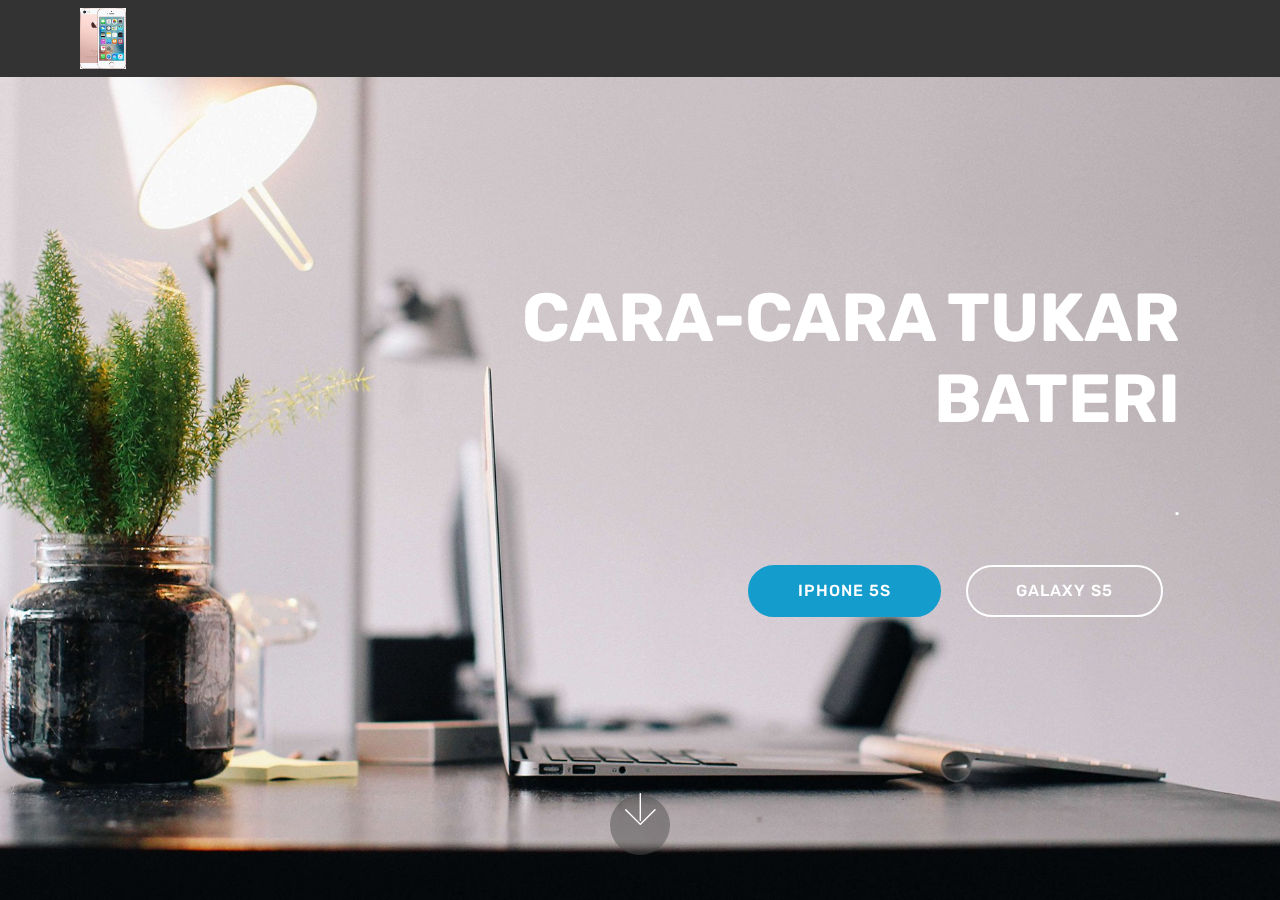
==== commit 620dc5b6: "create github pages" ====
--- a/index.html
+++ b/index.html
@@ -6,7 +6,7 @@
   <meta http-equiv="X-UA-Compatible" content="IE=edge">
   <meta name="generator" content="Mobirise v4.4.1, mobirise.com">
   <meta name="viewport" content="width=device-width, initial-scale=1">
-  <link rel="shortcut icon" href="assets/images/panda-214x236.png" type="image/x-icon">
+  <link rel="shortcut icon" href="assets/images/apple-iphone-5se-ofic-160x212.jpg" type="image/x-icon">
   <meta name="description" content="">
   <title>Home</title>
   <link rel="stylesheet" href="assets/web/assets/mobirise-icons/mobirise-icons.css">
@@ -22,7 +22,7 @@
   
 </head>
 <body>
-<section class="menu cid-qBM46pwPpA" once="menu" id="menu2-1" data-rv-view="2259">
+<section class="menu cid-qDLlCMlFLf" once="menu" id="menu1-h" data-rv-view="2284">
 
     
 
@@ -39,47 +39,40 @@
             <div class="navbar-brand">
                 <span class="navbar-logo">
                     <a href="https://mobirise.com">
-                        <img src="assets/images/panda-214x236.png" alt="Mobirise" title="" media-simple="true" style="height: 3.8rem;">
+                         <img src="assets/images/apple-iphone-5se-ofic-160x212.jpg" alt="Mobirise" title="" media-simple="true" style="height: 3.8rem;">
                     </a>
                 </span>
-                
+                <span class="navbar-caption-wrap"><a class="navbar-caption text-white display-4" href="https://mobirise.com"></a></span>
             </div>
         </div>
         <div class="collapse navbar-collapse" id="navbarSupportedContent">
-            <ul class="navbar-nav nav-dropdown nav-right" data-app-modern-menu="true"><li class="nav-item">
-                    <a class="nav-link link text-black display-4" href="index.html#header4-0"><span class="mbri-home mbr-iconfont mbr-iconfont-btn"></span>Home</a>
-                </li>
-                <li class="nav-item">
-                    <a class="nav-link link text-black display-4" href="page1.html#form1-3">Contact &nbsp; &nbsp; &nbsp; &nbsp; &nbsp; &nbsp; &nbsp; &nbsp; &nbsp; &nbsp;&nbsp;</a>
-                </li></ul>
+            
             
         </div>
     </nav>
 </section>
 
-<section class="engine"><a href="https://mobirise.co/m">bootstrap table</a></section><section class="header4 cid-qBM45W8Hie mbr-parallax-background" id="header4-0" data-rv-view="2256">
+<section class="engine"><a href="https://mobirise.co/i">how to build a website for free</a></section><section class="header10 cid-qDDUVUrKJW mbr-fullscreen mbr-parallax-background" id="header10-0" data-rv-view="2281">
 
     
 
     
 
     <div class="container">
-        <div class="row justify-content-md-center">
-            <div class="media-content col-md-10">
-                <h1 class="mbr-section-title align-center mbr-white pb-3 mbr-bold mbr-fonts-style display-1">
-                    INTRO WITH IMAGE
-                </h1>
-                
-                <div class="mbr-text align-center mbr-white pb-3">
-                    <p class="mbr-text mbr-fonts-style display-5">Hiiiiiiiiii. My name is Noor Shafinaz</p>
-                </div>
-                <div class="mbr-section-btn align-center"><a class="btn btn-md btn-primary display-4" href="page2.html#progress-bars3-5">Skills</a>
-                    <a class="btn btn-md btn-primary display-4" href="assets/files/Resume%20Shafinaz.pdf">Resume</a></div>
-            </div>
-            <div class="mbr-figure pt-5">
-                <img src="assets/images/shafinaz-320x323.jpg" alt="Mobirise" title="" media-simple="true" style="width: 35%;">
-            </div>
+        <div class="media-container-column mbr-white col-lg-8 col-md-10 ml-auto">
+            <h1 class="mbr-section-title align-right mbr-bold pb-3 mbr-fonts-style display-1">CARA-CARA TUKAR BATERI</h1>
+            <h3 class="mbr-section-subtitle align-right mbr-light pb-3 mbr-fonts-style display-2"></h3>
+            <p class="mbr-text align-right pb-3 mbr-fonts-style display-5">.
+            </p>
+            <div class="mbr-section-btn align-right"><a class="btn btn-md btn-primary display-4" href="page1.html#gallery1-e">IPHONE 5S</a>
+                <a class="btn btn-md btn-white-outline display-4" href="page2.html#gallery1-g">GALAXY S5</a></div>
         </div>
+    </div>
+
+    <div class="mbr-arrow hidden-sm-down" aria-hidden="true">
+        <a href="#next">
+            <i class="mbri-down mbr-iconfont"></i>
+        </a>
     </div>
 </section>
 
--- a/assets/mobirise/css/mbr-additional.css
+++ b/assets/mobirise/css/mbr-additional.css
@@ -1337,67 +1337,54 @@
   height: auto;
   min-height: 100vh;
 }
-.cid-qBM45W8Hie {
-  padding-top: 90px;
-  padding-bottom: 90px;
-  background-image: url("../../../assets/images/background3.jpg");
-}
-.cid-qBM45W8Hie .mbr-figure {
-  margin: 0 auto;
-  width: 100%;
-  display: flex;
-  justify-content: center;
-}
-.cid-qBM45W8Hie .mbr-figure img {
-  height: 100%;
-}
-@media (max-width: 991px) {
-  .cid-qBM45W8Hie .mbr-figure img {
-    width: 100% !important;
-  }
-}
-.cid-qBM46pwPpA .navbar {
-  background: #ffffff;
+.cid-qDDUVUrKJW {
+  background-image: url("../../../assets/images/background2.jpg");
+}
+.cid-qDDUVUrKJW .mbr-section-subtitle {
+  letter-spacing: .2rem;
+}
+.cid-qDLlCMlFLf .navbar {
+  padding: .5rem 0;
+  background: #333333;
   transition: none;
   min-height: 77px;
-  padding: .5rem 0;
-}
-.cid-qBM46pwPpA .navbar-dropdown.bg-color.transparent.opened {
-  background: #ffffff;
-}
-.cid-qBM46pwPpA a {
+}
+.cid-qDLlCMlFLf .navbar-dropdown.bg-color.transparent.opened {
+  background: #333333;
+}
+.cid-qDLlCMlFLf a {
   font-style: normal;
 }
-.cid-qBM46pwPpA .nav-item span {
+.cid-qDLlCMlFLf .nav-item span {
   padding-right: 0.4em;
   line-height: 0.5em;
   vertical-align: text-bottom;
   position: relative;
   text-decoration: none;
 }
-.cid-qBM46pwPpA .nav-item a {
+.cid-qDLlCMlFLf .nav-item a {
   display: flex;
   align-items: center;
   justify-content: center;
   padding: 0.7rem 0 !important;
   margin: 0rem .65rem !important;
 }
-.cid-qBM46pwPpA .nav-item:focus,
-.cid-qBM46pwPpA .nav-link:focus {
+.cid-qDLlCMlFLf .nav-item:focus,
+.cid-qDLlCMlFLf .nav-link:focus {
   outline: none;
 }
-.cid-qBM46pwPpA .btn {
+.cid-qDLlCMlFLf .btn {
   padding: 0.4rem 1.5rem;
   display: inline-flex;
   align-items: center;
 }
-.cid-qBM46pwPpA .btn .mbr-iconfont {
+.cid-qDLlCMlFLf .btn .mbr-iconfont {
   font-size: 1.6rem;
 }
-.cid-qBM46pwPpA .menu-logo {
+.cid-qDLlCMlFLf .menu-logo {
   margin-right: auto;
 }
-.cid-qBM46pwPpA .menu-logo .navbar-brand {
+.cid-qDLlCMlFLf .menu-logo .navbar-brand {
   display: flex;
   margin-left: 5rem;
   padding: 0;
@@ -1405,49 +1392,49 @@
   min-height: 3.8rem;
   align-items: center;
 }
-.cid-qBM46pwPpA .menu-logo .navbar-brand .navbar-caption-wrap {
-  display: flex;
+.cid-qDLlCMlFLf .menu-logo .navbar-brand .navbar-caption-wrap {
+  display: -webkit-flex;
   -webkit-align-items: center;
   align-items: center;
   word-break: break-word;
   min-width: 7rem;
   margin: .3rem 0;
 }
-.cid-qBM46pwPpA .menu-logo .navbar-brand .navbar-caption-wrap .navbar-caption {
+.cid-qDLlCMlFLf .menu-logo .navbar-brand .navbar-caption-wrap .navbar-caption {
   line-height: 1.2rem !important;
   padding-right: 2rem;
 }
-.cid-qBM46pwPpA .menu-logo .navbar-brand .navbar-logo {
+.cid-qDLlCMlFLf .menu-logo .navbar-brand .navbar-logo {
   font-size: 4rem;
   transition: font-size 0.25s;
 }
-.cid-qBM46pwPpA .menu-logo .navbar-brand .navbar-logo img {
+.cid-qDLlCMlFLf .menu-logo .navbar-brand .navbar-logo img {
   display: flex;
 }
-.cid-qBM46pwPpA .menu-logo .navbar-brand .navbar-logo .mbr-iconfont {
+.cid-qDLlCMlFLf .menu-logo .navbar-brand .navbar-logo .mbr-iconfont {
   transition: font-size 0.25s;
 }
-.cid-qBM46pwPpA .navbar-toggleable-sm .navbar-collapse {
+.cid-qDLlCMlFLf .navbar-toggleable-sm .navbar-collapse {
   justify-content: flex-end;
   -webkit-justify-content: flex-end;
   padding-right: 5rem;
   width: auto;
 }
-.cid-qBM46pwPpA .navbar-toggleable-sm .navbar-collapse .navbar-nav {
+.cid-qDLlCMlFLf .navbar-toggleable-sm .navbar-collapse .navbar-nav {
   flex-wrap: wrap;
   -webkit-flex-wrap: wrap;
   padding-left: 0;
 }
-.cid-qBM46pwPpA .navbar-toggleable-sm .navbar-collapse .navbar-nav .nav-item {
+.cid-qDLlCMlFLf .navbar-toggleable-sm .navbar-collapse .navbar-nav .nav-item {
   -webkit-align-self: center;
   align-self: center;
 }
-.cid-qBM46pwPpA .navbar-toggleable-sm .navbar-collapse .navbar-buttons {
+.cid-qDLlCMlFLf .navbar-toggleable-sm .navbar-collapse .navbar-buttons {
   padding-left: 0;
   padding-bottom: 0;
 }
-.cid-qBM46pwPpA .dropdown .dropdown-menu {
-  background: #ffffff;
+.cid-qDLlCMlFLf .dropdown .dropdown-menu {
+  background: #333333;
   display: none;
   position: absolute;
   min-width: 5rem;
@@ -1455,20 +1442,20 @@
   padding-bottom: 1.4rem;
   text-align: left;
 }
-.cid-qBM46pwPpA .dropdown .dropdown-menu .dropdown-item {
+.cid-qDLlCMlFLf .dropdown .dropdown-menu .dropdown-item {
   width: auto;
   padding: 0.235em 1.5385em 0.235em 1.5385em !important;
 }
-.cid-qBM46pwPpA .dropdown .dropdown-menu .dropdown-item::after {
+.cid-qDLlCMlFLf .dropdown .dropdown-menu .dropdown-item::after {
   right: 0.5rem;
 }
-.cid-qBM46pwPpA .dropdown .dropdown-menu .dropdown-submenu {
+.cid-qDLlCMlFLf .dropdown .dropdown-menu .dropdown-submenu {
   margin: 0;
 }
-.cid-qBM46pwPpA .dropdown.open > .dropdown-menu {
+.cid-qDLlCMlFLf .dropdown.open > .dropdown-menu {
   display: block;
 }
-.cid-qBM46pwPpA .navbar-toggleable-sm.opened:after {
+.cid-qDLlCMlFLf .navbar-toggleable-sm.opened:after {
   position: absolute;
   width: 100vw;
   height: 100vh;
@@ -1480,28 +1467,28 @@
   -webkit-transform: translateY(100%);
   z-index: 1000;
 }
-.cid-qBM46pwPpA .navbar.navbar-short {
+.cid-qDLlCMlFLf .navbar.navbar-short {
   min-height: 60px;
   transition: all .2s;
 }
-.cid-qBM46pwPpA .navbar.navbar-short .navbar-toggler-right {
+.cid-qDLlCMlFLf .navbar.navbar-short .navbar-toggler-right {
   top: 20px;
 }
-.cid-qBM46pwPpA .navbar.navbar-short .navbar-logo a {
+.cid-qDLlCMlFLf .navbar.navbar-short .navbar-logo a {
   font-size: 2.5rem !important;
   line-height: 2.5rem;
   transition: font-size 0.25s;
 }
-.cid-qBM46pwPpA .navbar.navbar-short .navbar-logo a .mbr-iconfont {
+.cid-qDLlCMlFLf .navbar.navbar-short .navbar-logo a .mbr-iconfont {
   font-size: 2.5rem !important;
 }
-.cid-qBM46pwPpA .navbar.navbar-short .navbar-logo a img {
+.cid-qDLlCMlFLf .navbar.navbar-short .navbar-logo a img {
   height: 3rem !important;
 }
-.cid-qBM46pwPpA .navbar.navbar-short .navbar-brand {
+.cid-qDLlCMlFLf .navbar.navbar-short .navbar-brand {
   min-height: 3rem;
 }
-.cid-qBM46pwPpA button.navbar-toggler {
+.cid-qDLlCMlFLf button.navbar-toggler {
   width: 31px;
   height: 18px;
   cursor: pointer;
@@ -1509,103 +1496,103 @@
   top: 1.5rem;
   right: 1rem;
 }
-.cid-qBM46pwPpA button.navbar-toggler:focus {
+.cid-qDLlCMlFLf button.navbar-toggler:focus {
   outline: none;
 }
-.cid-qBM46pwPpA button.navbar-toggler .hamburger span {
+.cid-qDLlCMlFLf button.navbar-toggler .hamburger span {
   position: absolute;
   right: 0;
   width: 30px;
   height: 2px;
   border-right: 5px;
-  background-color: #333333;
-}
-.cid-qBM46pwPpA button.navbar-toggler .hamburger span:nth-child(1) {
+  background-color: #ffffff;
+}
+.cid-qDLlCMlFLf button.navbar-toggler .hamburger span:nth-child(1) {
   top: 0;
   transition: all .2s;
 }
-.cid-qBM46pwPpA button.navbar-toggler .hamburger span:nth-child(2) {
+.cid-qDLlCMlFLf button.navbar-toggler .hamburger span:nth-child(2) {
   top: 8px;
   transition: all .15s;
 }
-.cid-qBM46pwPpA button.navbar-toggler .hamburger span:nth-child(3) {
+.cid-qDLlCMlFLf button.navbar-toggler .hamburger span:nth-child(3) {
   top: 8px;
   transition: all .15s;
 }
-.cid-qBM46pwPpA button.navbar-toggler .hamburger span:nth-child(4) {
+.cid-qDLlCMlFLf button.navbar-toggler .hamburger span:nth-child(4) {
   top: 16px;
   transition: all .2s;
 }
-.cid-qBM46pwPpA nav.opened .hamburger span:nth-child(1) {
+.cid-qDLlCMlFLf nav.opened .hamburger span:nth-child(1) {
   top: 8px;
   width: 0;
   opacity: 0;
   right: 50%;
   transition: all .2s;
 }
-.cid-qBM46pwPpA nav.opened .hamburger span:nth-child(2) {
+.cid-qDLlCMlFLf nav.opened .hamburger span:nth-child(2) {
   -webkit-transform: rotate(45deg);
   transform: rotate(45deg);
   transition: all .25s;
 }
-.cid-qBM46pwPpA nav.opened .hamburger span:nth-child(3) {
+.cid-qDLlCMlFLf nav.opened .hamburger span:nth-child(3) {
   -webkit-transform: rotate(-45deg);
   transform: rotate(-45deg);
   transition: all .25s;
 }
-.cid-qBM46pwPpA nav.opened .hamburger span:nth-child(4) {
+.cid-qDLlCMlFLf nav.opened .hamburger span:nth-child(4) {
   top: 8px;
   width: 0;
   opacity: 0;
   right: 50%;
   transition: all .2s;
 }
-.cid-qBM46pwPpA .collapsed.navbar-expand {
+.cid-qDLlCMlFLf .collapsed.navbar-expand {
   flex-direction: column;
 }
-.cid-qBM46pwPpA .collapsed .btn {
+.cid-qDLlCMlFLf .collapsed .btn {
   display: flex;
 }
-.cid-qBM46pwPpA .collapsed .navbar-collapse {
+.cid-qDLlCMlFLf .collapsed .navbar-collapse {
   display: none !important;
   padding-right: 0 !important;
 }
-.cid-qBM46pwPpA .collapsed .navbar-collapse.collapsing,
-.cid-qBM46pwPpA .collapsed .navbar-collapse.show {
+.cid-qDLlCMlFLf .collapsed .navbar-collapse.collapsing,
+.cid-qDLlCMlFLf .collapsed .navbar-collapse.show {
   display: block !important;
 }
-.cid-qBM46pwPpA .collapsed .navbar-collapse.collapsing .navbar-nav,
-.cid-qBM46pwPpA .collapsed .navbar-collapse.show .navbar-nav {
+.cid-qDLlCMlFLf .collapsed .navbar-collapse.collapsing .navbar-nav,
+.cid-qDLlCMlFLf .collapsed .navbar-collapse.show .navbar-nav {
   display: block;
   text-align: center;
 }
-.cid-qBM46pwPpA .collapsed .navbar-collapse.collapsing .navbar-nav .nav-item,
-.cid-qBM46pwPpA .collapsed .navbar-collapse.show .navbar-nav .nav-item {
+.cid-qDLlCMlFLf .collapsed .navbar-collapse.collapsing .navbar-nav .nav-item,
+.cid-qDLlCMlFLf .collapsed .navbar-collapse.show .navbar-nav .nav-item {
   clear: both;
 }
-.cid-qBM46pwPpA .collapsed .navbar-collapse.collapsing .navbar-nav .nav-item:last-child,
-.cid-qBM46pwPpA .collapsed .navbar-collapse.show .navbar-nav .nav-item:last-child {
+.cid-qDLlCMlFLf .collapsed .navbar-collapse.collapsing .navbar-nav .nav-item:last-child,
+.cid-qDLlCMlFLf .collapsed .navbar-collapse.show .navbar-nav .nav-item:last-child {
   margin-bottom: 1rem;
 }
-.cid-qBM46pwPpA .collapsed .navbar-collapse.collapsing .navbar-buttons,
-.cid-qBM46pwPpA .collapsed .navbar-collapse.show .navbar-buttons {
+.cid-qDLlCMlFLf .collapsed .navbar-collapse.collapsing .navbar-buttons,
+.cid-qDLlCMlFLf .collapsed .navbar-collapse.show .navbar-buttons {
   text-align: center;
 }
-.cid-qBM46pwPpA .collapsed .navbar-collapse.collapsing .navbar-buttons:last-child,
-.cid-qBM46pwPpA .collapsed .navbar-collapse.show .navbar-buttons:last-child {
+.cid-qDLlCMlFLf .collapsed .navbar-collapse.collapsing .navbar-buttons:last-child,
+.cid-qDLlCMlFLf .collapsed .navbar-collapse.show .navbar-buttons:last-child {
   margin-bottom: 1rem;
 }
-.cid-qBM46pwPpA .collapsed button.navbar-toggler {
+.cid-qDLlCMlFLf .collapsed button.navbar-toggler {
   display: block;
 }
-.cid-qBM46pwPpA .collapsed .navbar-brand {
+.cid-qDLlCMlFLf .collapsed .navbar-brand {
   margin-left: 1rem !important;
 }
-.cid-qBM46pwPpA .collapsed .navbar-toggleable-sm {
+.cid-qDLlCMlFLf .collapsed .navbar-toggleable-sm {
   flex-direction: column;
   -webkit-flex-direction: column;
 }
-.cid-qBM46pwPpA .collapsed .dropdown .dropdown-menu {
+.cid-qDLlCMlFLf .collapsed .dropdown .dropdown-menu {
   width: 100%;
   text-align: center;
   position: relative;
@@ -1617,19 +1604,19 @@
   transition-duration: .5s;
   transition-property: opacity,padding,height;
 }
-.cid-qBM46pwPpA .collapsed .dropdown.open > .dropdown-menu {
+.cid-qDLlCMlFLf .collapsed .dropdown.open > .dropdown-menu {
   position: relative;
   opacity: 1;
   height: auto;
   padding: 1.4rem 0;
   visibility: visible;
 }
-.cid-qBM46pwPpA .collapsed .dropdown .dropdown-submenu {
+.cid-qDLlCMlFLf .collapsed .dropdown .dropdown-submenu {
   left: 0;
   text-align: center;
   width: 100%;
 }
-.cid-qBM46pwPpA .collapsed .dropdown .dropdown-toggle[data-toggle="dropdown-submenu"]::after {
+.cid-qDLlCMlFLf .collapsed .dropdown .dropdown-toggle[data-toggle="dropdown-submenu"]::after {
   margin-top: 0;
   position: inherit;
   right: 0;
@@ -1645,55 +1632,55 @@
   border-left: .30em solid transparent;
 }
 @media (max-width: 991px) {
-  .cid-qBM46pwPpA.navbar-expand {
+  .cid-qDLlCMlFLf .navbar-expand {
     flex-direction: column;
   }
-  .cid-qBM46pwPpA img {
+  .cid-qDLlCMlFLf img {
     height: 3.8rem !important;
   }
-  .cid-qBM46pwPpA .btn {
+  .cid-qDLlCMlFLf .btn {
     display: flex;
   }
-  .cid-qBM46pwPpA button.navbar-toggler {
+  .cid-qDLlCMlFLf button.navbar-toggler {
     display: block;
   }
-  .cid-qBM46pwPpA .navbar-brand {
+  .cid-qDLlCMlFLf .navbar-brand {
     margin-left: 1rem !important;
   }
-  .cid-qBM46pwPpA .navbar-toggleable-sm {
+  .cid-qDLlCMlFLf .navbar-toggleable-sm {
     flex-direction: column;
     -webkit-flex-direction: column;
   }
-  .cid-qBM46pwPpA .navbar-collapse {
+  .cid-qDLlCMlFLf .navbar-collapse {
     display: none !important;
     padding-right: 0 !important;
   }
-  .cid-qBM46pwPpA .navbar-collapse.collapsing,
-  .cid-qBM46pwPpA .navbar-collapse.show {
+  .cid-qDLlCMlFLf .navbar-collapse.collapsing,
+  .cid-qDLlCMlFLf .navbar-collapse.show {
     display: block !important;
   }
-  .cid-qBM46pwPpA .navbar-collapse.collapsing .navbar-nav,
-  .cid-qBM46pwPpA .navbar-collapse.show .navbar-nav {
+  .cid-qDLlCMlFLf .navbar-collapse.collapsing .navbar-nav,
+  .cid-qDLlCMlFLf .navbar-collapse.show .navbar-nav {
     display: block;
     text-align: center;
   }
-  .cid-qBM46pwPpA .navbar-collapse.collapsing .navbar-nav .nav-item,
-  .cid-qBM46pwPpA .navbar-collapse.show .navbar-nav .nav-item {
+  .cid-qDLlCMlFLf .navbar-collapse.collapsing .navbar-nav .nav-item,
+  .cid-qDLlCMlFLf .navbar-collapse.show .navbar-nav .nav-item {
     clear: both;
   }
-  .cid-qBM46pwPpA .navbar-collapse.collapsing .navbar-nav .nav-item:last-child,
-  .cid-qBM46pwPpA .navbar-collapse.show .navbar-nav .nav-item:last-child {
+  .cid-qDLlCMlFLf .navbar-collapse.collapsing .navbar-nav .nav-item:last-child,
+  .cid-qDLlCMlFLf .navbar-collapse.show .navbar-nav .nav-item:last-child {
     margin-bottom: 1rem;
   }
-  .cid-qBM46pwPpA .navbar-collapse.collapsing .navbar-buttons,
-  .cid-qBM46pwPpA .navbar-collapse.show .navbar-buttons {
+  .cid-qDLlCMlFLf .navbar-collapse.collapsing .navbar-buttons,
+  .cid-qDLlCMlFLf .navbar-collapse.show .navbar-buttons {
     text-align: center;
   }
-  .cid-qBM46pwPpA .navbar-collapse.collapsing .navbar-buttons:last-child,
-  .cid-qBM46pwPpA .navbar-collapse.show .navbar-buttons:last-child {
+  .cid-qDLlCMlFLf .navbar-collapse.collapsing .navbar-buttons:last-child,
+  .cid-qDLlCMlFLf .navbar-collapse.show .navbar-buttons:last-child {
     margin-bottom: 1rem;
   }
-  .cid-qBM46pwPpA .dropdown .dropdown-menu {
+  .cid-qDLlCMlFLf .dropdown .dropdown-menu {
     width: 100%;
     text-align: center;
     position: relative;
@@ -1705,19 +1692,19 @@
     transition-duration: .5s;
     transition-property: opacity,padding,height;
   }
-  .cid-qBM46pwPpA .dropdown.open > .dropdown-menu {
+  .cid-qDLlCMlFLf .dropdown.open > .dropdown-menu {
     position: relative;
     opacity: 1;
     height: auto;
     padding: 1.4rem 0;
     visibility: visible;
   }
-  .cid-qBM46pwPpA .dropdown .dropdown-submenu {
+  .cid-qDLlCMlFLf .dropdown .dropdown-submenu {
     left: 0;
     text-align: center;
     width: 100%;
   }
-  .cid-qBM46pwPpA .dropdown .dropdown-toggle[data-toggle="dropdown-submenu"]::after {
+  .cid-qDLlCMlFLf .dropdown .dropdown-toggle[data-toggle="dropdown-submenu"]::after {
     margin-top: 0;
     position: inherit;
     right: 0;
@@ -1734,55 +1721,117 @@
   }
 }
 @media (min-width: 767px) {
-  .cid-qBM46pwPpA .menu-logo {
+  .cid-qDLlCMlFLf .menu-logo {
     flex-shrink: 0;
   }
 }
-.cid-qBM46pwPpA .navbar-collapse {
+.cid-qDLlCMlFLf .navbar-collapse {
   flex-basis: auto;
 }
-.cid-qBM46pwPpA .navbar {
+.cid-qDLbg1zOpW {
+  padding-top: 90px;
+  padding-bottom: 90px;
+  background-image: url("../../../assets/images/background3.jpg");
+}
+.cid-qDLbg1zOpW .mbr-figure {
+  margin: 0 auto;
+  width: 100%;
+  display: flex;
+  justify-content: center;
+}
+.cid-qDLbg1zOpW .mbr-figure img {
+  height: 100%;
+}
+@media (max-width: 991px) {
+  .cid-qDLbg1zOpW .mbr-figure img {
+    width: 100% !important;
+  }
+}
+.cid-qDLbtiTq3M {
+  padding-top: 90px;
+  padding-bottom: 90px;
+  background-color: #ffffff;
+}
+.cid-qDLbtiTq3M .mbr-slider .carousel-control {
+  background: #1b1b1b;
+}
+.cid-qDLbtiTq3M .mbr-slider .carousel-control-prev {
+  left: 0;
+  margin-left: 2.5rem;
+}
+.cid-qDLbtiTq3M .mbr-slider .carousel-control-next {
+  right: 0;
+  margin-right: 2.5rem;
+}
+.cid-qDLbtiTq3M .mbr-slider .modal-body .close {
+  background: #1b1b1b;
+}
+.cid-qDLbtiTq3M .mbr-gallery-item > div::before {
+  content: '';
+  position: absolute;
+  left: 0;
+  top: 0;
+  width: 100%;
+  height: 100%;
+  background: linear-gradient(to left, #554346, #45505b) !important;
+  opacity: 0;
+  -webkit-transition: 0.2s opacity ease-in-out;
+  transition: 0.2s opacity ease-in-out;
+}
+.cid-qDLbtiTq3M .mbr-gallery-title {
+  font-size: .9em;
+  position: absolute;
+  display: block;
+  width: 100%;
+  bottom: 0;
+  padding: 1rem;
+  color: #fff;
+  background: linear-gradient(to left, rgba(85, 67, 70, 0.85), rgba(69, 80, 91, 0.85)) !important;
+  -webkit-transition: 0.2s background ease-in-out;
+  transition: 0.2s background ease-in-out;
+}
+.cid-qDLlHj5uQX .navbar {
   background: #ffffff;
   transition: none;
   min-height: 77px;
   padding: .5rem 0;
 }
-.cid-qBM46pwPpA .navbar-dropdown.bg-color.transparent.opened {
+.cid-qDLlHj5uQX .navbar-dropdown.bg-color.transparent.opened {
   background: #ffffff;
 }
-.cid-qBM46pwPpA a {
+.cid-qDLlHj5uQX a {
   font-style: normal;
 }
-.cid-qBM46pwPpA .nav-item span {
+.cid-qDLlHj5uQX .nav-item span {
   padding-right: 0.4em;
   line-height: 0.5em;
   vertical-align: text-bottom;
   position: relative;
   text-decoration: none;
 }
-.cid-qBM46pwPpA .nav-item a {
+.cid-qDLlHj5uQX .nav-item a {
   display: flex;
   align-items: center;
   justify-content: center;
   padding: 0.7rem 0 !important;
   margin: 0rem .65rem !important;
 }
-.cid-qBM46pwPpA .nav-item:focus,
-.cid-qBM46pwPpA .nav-link:focus {
+.cid-qDLlHj5uQX .nav-item:focus,
+.cid-qDLlHj5uQX .nav-link:focus {
   outline: none;
 }
-.cid-qBM46pwPpA .btn {
+.cid-qDLlHj5uQX .btn {
   padding: 0.4rem 1.5rem;
   display: inline-flex;
   align-items: center;
 }
-.cid-qBM46pwPpA .btn .mbr-iconfont {
+.cid-qDLlHj5uQX .btn .mbr-iconfont {
   font-size: 1.6rem;
 }
-.cid-qBM46pwPpA .menu-logo {
+.cid-qDLlHj5uQX .menu-logo {
   margin-right: auto;
 }
-.cid-qBM46pwPpA .menu-logo .navbar-brand {
+.cid-qDLlHj5uQX .menu-logo .navbar-brand {
   display: flex;
   margin-left: 5rem;
   padding: 0;
@@ -1790,7 +1839,7 @@
   min-height: 3.8rem;
   align-items: center;
 }
-.cid-qBM46pwPpA .menu-logo .navbar-brand .navbar-caption-wrap {
+.cid-qDLlHj5uQX .menu-logo .navbar-brand .navbar-caption-wrap {
   display: flex;
   -webkit-align-items: center;
   align-items: center;
@@ -1798,40 +1847,40 @@
   min-width: 7rem;
   margin: .3rem 0;
 }
-.cid-qBM46pwPpA .menu-logo .navbar-brand .navbar-caption-wrap .navbar-caption {
+.cid-qDLlHj5uQX .menu-logo .navbar-brand .navbar-caption-wrap .navbar-caption {
   line-height: 1.2rem !important;
   padding-right: 2rem;
 }
-.cid-qBM46pwPpA .menu-logo .navbar-brand .navbar-logo {
+.cid-qDLlHj5uQX .menu-logo .navbar-brand .navbar-logo {
   font-size: 4rem;
   transition: font-size 0.25s;
 }
-.cid-qBM46pwPpA .menu-logo .navbar-brand .navbar-logo img {
+.cid-qDLlHj5uQX .menu-logo .navbar-brand .navbar-logo img {
   display: flex;
 }
-.cid-qBM46pwPpA .menu-logo .navbar-brand .navbar-logo .mbr-iconfont {
+.cid-qDLlHj5uQX .menu-logo .navbar-brand .navbar-logo .mbr-iconfont {
   transition: font-size 0.25s;
 }
-.cid-qBM46pwPpA .navbar-toggleable-sm .navbar-collapse {
+.cid-qDLlHj5uQX .navbar-toggleable-sm .navbar-collapse {
   justify-content: flex-end;
   -webkit-justify-content: flex-end;
   padding-right: 5rem;
   width: auto;
 }
-.cid-qBM46pwPpA .navbar-toggleable-sm .navbar-collapse .navbar-nav {
+.cid-qDLlHj5uQX .navbar-toggleable-sm .navbar-collapse .navbar-nav {
   flex-wrap: wrap;
   -webkit-flex-wrap: wrap;
   padding-left: 0;
 }
-.cid-qBM46pwPpA .navbar-toggleable-sm .navbar-collapse .navbar-nav .nav-item {
+.cid-qDLlHj5uQX .navbar-toggleable-sm .navbar-collapse .navbar-nav .nav-item {
   -webkit-align-self: center;
   align-self: center;
 }
-.cid-qBM46pwPpA .navbar-toggleable-sm .navbar-collapse .navbar-buttons {
+.cid-qDLlHj5uQX .navbar-toggleable-sm .navbar-collapse .navbar-buttons {
   padding-left: 0;
   padding-bottom: 0;
 }
-.cid-qBM46pwPpA .dropdown .dropdown-menu {
+.cid-qDLlHj5uQX .dropdown .dropdown-menu {
   background: #ffffff;
   display: none;
   position: absolute;
@@ -1840,20 +1889,20 @@
   padding-bottom: 1.4rem;
   text-align: left;
 }
-.cid-qBM46pwPpA .dropdown .dropdown-menu .dropdown-item {
+.cid-qDLlHj5uQX .dropdown .dropdown-menu .dropdown-item {
   width: auto;
   padding: 0.235em 1.5385em 0.235em 1.5385em !important;
 }
-.cid-qBM46pwPpA .dropdown .dropdown-menu .dropdown-item::after {
+.cid-qDLlHj5uQX .dropdown .dropdown-menu .dropdown-item::after {
   right: 0.5rem;
 }
-.cid-qBM46pwPpA .dropdown .dropdown-menu .dropdown-submenu {
+.cid-qDLlHj5uQX .dropdown .dropdown-menu .dropdown-submenu {
   margin: 0;
 }
-.cid-qBM46pwPpA .dropdown.open > .dropdown-menu {
+.cid-qDLlHj5uQX .dropdown.open > .dropdown-menu {
   display: block;
 }
-.cid-qBM46pwPpA .navbar-toggleable-sm.opened:after {
+.cid-qDLlHj5uQX .navbar-toggleable-sm.opened:after {
   position: absolute;
   width: 100vw;
   height: 100vh;
@@ -1865,28 +1914,28 @@
   -webkit-transform: translateY(100%);
   z-index: 1000;
 }
-.cid-qBM46pwPpA .navbar.navbar-short {
+.cid-qDLlHj5uQX .navbar.navbar-short {
   min-height: 60px;
   transition: all .2s;
 }
-.cid-qBM46pwPpA .navbar.navbar-short .navbar-toggler-right {
+.cid-qDLlHj5uQX .navbar.navbar-short .navbar-toggler-right {
   top: 20px;
 }
-.cid-qBM46pwPpA .navbar.navbar-short .navbar-logo a {
+.cid-qDLlHj5uQX .navbar.navbar-short .navbar-logo a {
   font-size: 2.5rem !important;
   line-height: 2.5rem;
   transition: font-size 0.25s;
 }
-.cid-qBM46pwPpA .navbar.navbar-short .navbar-logo a .mbr-iconfont {
+.cid-qDLlHj5uQX .navbar.navbar-short .navbar-logo a .mbr-iconfont {
   font-size: 2.5rem !important;
 }
-.cid-qBM46pwPpA .navbar.navbar-short .navbar-logo a img {
+.cid-qDLlHj5uQX .navbar.navbar-short .navbar-logo a img {
   height: 3rem !important;
 }
-.cid-qBM46pwPpA .navbar.navbar-short .navbar-brand {
+.cid-qDLlHj5uQX .navbar.navbar-short .navbar-brand {
   min-height: 3rem;
 }
-.cid-qBM46pwPpA button.navbar-toggler {
+.cid-qDLlHj5uQX button.navbar-toggler {
   width: 31px;
   height: 18px;
   cursor: pointer;
@@ -1894,10 +1943,10 @@
   top: 1.5rem;
   right: 1rem;
 }
-.cid-qBM46pwPpA button.navbar-toggler:focus {
+.cid-qDLlHj5uQX button.navbar-toggler:focus {
   outline: none;
 }
-.cid-qBM46pwPpA button.navbar-toggler .hamburger span {
+.cid-qDLlHj5uQX button.navbar-toggler .hamburger span {
   position: absolute;
   right: 0;
   width: 30px;
@@ -1905,92 +1954,92 @@
   border-right: 5px;
   background-color: #333333;
 }
-.cid-qBM46pwPpA button.navbar-toggler .hamburger span:nth-child(1) {
+.cid-qDLlHj5uQX button.navbar-toggler .hamburger span:nth-child(1) {
   top: 0;
   transition: all .2s;
 }
-.cid-qBM46pwPpA button.navbar-toggler .hamburger span:nth-child(2) {
+.cid-qDLlHj5uQX button.navbar-toggler .hamburger span:nth-child(2) {
   top: 8px;
   transition: all .15s;
 }
-.cid-qBM46pwPpA button.navbar-toggler .hamburger span:nth-child(3) {
+.cid-qDLlHj5uQX button.navbar-toggler .hamburger span:nth-child(3) {
   top: 8px;
   transition: all .15s;
 }
-.cid-qBM46pwPpA button.navbar-toggler .hamburger span:nth-child(4) {
+.cid-qDLlHj5uQX button.navbar-toggler .hamburger span:nth-child(4) {
   top: 16px;
   transition: all .2s;
 }
-.cid-qBM46pwPpA nav.opened .hamburger span:nth-child(1) {
+.cid-qDLlHj5uQX nav.opened .hamburger span:nth-child(1) {
   top: 8px;
   width: 0;
   opacity: 0;
   right: 50%;
   transition: all .2s;
 }
-.cid-qBM46pwPpA nav.opened .hamburger span:nth-child(2) {
+.cid-qDLlHj5uQX nav.opened .hamburger span:nth-child(2) {
   -webkit-transform: rotate(45deg);
   transform: rotate(45deg);
   transition: all .25s;
 }
-.cid-qBM46pwPpA nav.opened .hamburger span:nth-child(3) {
+.cid-qDLlHj5uQX nav.opened .hamburger span:nth-child(3) {
   -webkit-transform: rotate(-45deg);
   transform: rotate(-45deg);
   transition: all .25s;
 }
-.cid-qBM46pwPpA nav.opened .hamburger span:nth-child(4) {
+.cid-qDLlHj5uQX nav.opened .hamburger span:nth-child(4) {
   top: 8px;
   width: 0;
   opacity: 0;
   right: 50%;
   transition: all .2s;
 }
-.cid-qBM46pwPpA .collapsed.navbar-expand {
+.cid-qDLlHj5uQX .collapsed.navbar-expand {
   flex-direction: column;
 }
-.cid-qBM46pwPpA .collapsed .btn {
+.cid-qDLlHj5uQX .collapsed .btn {
   display: flex;
 }
-.cid-qBM46pwPpA .collapsed .navbar-collapse {
+.cid-qDLlHj5uQX .collapsed .navbar-collapse {
   display: none !important;
   padding-right: 0 !important;
 }
-.cid-qBM46pwPpA .collapsed .navbar-collapse.collapsing,
-.cid-qBM46pwPpA .collapsed .navbar-collapse.show {
+.cid-qDLlHj5uQX .collapsed .navbar-collapse.collapsing,
+.cid-qDLlHj5uQX .collapsed .navbar-collapse.show {
   display: block !important;
 }
-.cid-qBM46pwPpA .collapsed .navbar-collapse.collapsing .navbar-nav,
-.cid-qBM46pwPpA .collapsed .navbar-collapse.show .navbar-nav {
+.cid-qDLlHj5uQX .collapsed .navbar-collapse.collapsing .navbar-nav,
+.cid-qDLlHj5uQX .collapsed .navbar-collapse.show .navbar-nav {
   display: block;
   text-align: center;
 }
-.cid-qBM46pwPpA .collapsed .navbar-collapse.collapsing .navbar-nav .nav-item,
-.cid-qBM46pwPpA .collapsed .navbar-collapse.show .navbar-nav .nav-item {
+.cid-qDLlHj5uQX .collapsed .navbar-collapse.collapsing .navbar-nav .nav-item,
+.cid-qDLlHj5uQX .collapsed .navbar-collapse.show .navbar-nav .nav-item {
   clear: both;
 }
-.cid-qBM46pwPpA .collapsed .navbar-collapse.collapsing .navbar-nav .nav-item:last-child,
-.cid-qBM46pwPpA .collapsed .navbar-collapse.show .navbar-nav .nav-item:last-child {
+.cid-qDLlHj5uQX .collapsed .navbar-collapse.collapsing .navbar-nav .nav-item:last-child,
+.cid-qDLlHj5uQX .collapsed .navbar-collapse.show .navbar-nav .nav-item:last-child {
   margin-bottom: 1rem;
 }
-.cid-qBM46pwPpA .collapsed .navbar-collapse.collapsing .navbar-buttons,
-.cid-qBM46pwPpA .collapsed .navbar-collapse.show .navbar-buttons {
+.cid-qDLlHj5uQX .collapsed .navbar-collapse.collapsing .navbar-buttons,
+.cid-qDLlHj5uQX .collapsed .navbar-collapse.show .navbar-buttons {
   text-align: center;
 }
-.cid-qBM46pwPpA .collapsed .navbar-collapse.collapsing .navbar-buttons:last-child,
-.cid-qBM46pwPpA .collapsed .navbar-collapse.show .navbar-buttons:last-child {
+.cid-qDLlHj5uQX .collapsed .navbar-collapse.collapsing .navbar-buttons:last-child,
+.cid-qDLlHj5uQX .collapsed .navbar-collapse.show .navbar-buttons:last-child {
   margin-bottom: 1rem;
 }
-.cid-qBM46pwPpA .collapsed button.navbar-toggler {
+.cid-qDLlHj5uQX .collapsed button.navbar-toggler {
   display: block;
 }
-.cid-qBM46pwPpA .collapsed .navbar-brand {
+.cid-qDLlHj5uQX .collapsed .navbar-brand {
   margin-left: 1rem !important;
 }
-.cid-qBM46pwPpA .collapsed .navbar-toggleable-sm {
+.cid-qDLlHj5uQX .collapsed .navbar-toggleable-sm {
   flex-direction: column;
   -webkit-flex-direction: column;
 }
-.cid-qBM46pwPpA .collapsed .dropdown .dropdown-menu {
+.cid-qDLlHj5uQX .collapsed .dropdown .dropdown-menu {
   width: 100%;
   text-align: center;
   position: relative;
@@ -2002,19 +2051,19 @@
   transition-duration: .5s;
   transition-property: opacity,padding,height;
 }
-.cid-qBM46pwPpA .collapsed .dropdown.open > .dropdown-menu {
+.cid-qDLlHj5uQX .collapsed .dropdown.open > .dropdown-menu {
   position: relative;
   opacity: 1;
   height: auto;
   padding: 1.4rem 0;
   visibility: visible;
 }
-.cid-qBM46pwPpA .collapsed .dropdown .dropdown-submenu {
+.cid-qDLlHj5uQX .collapsed .dropdown .dropdown-submenu {
   left: 0;
   text-align: center;
   width: 100%;
 }
-.cid-qBM46pwPpA .collapsed .dropdown .dropdown-toggle[data-toggle="dropdown-submenu"]::after {
+.cid-qDLlHj5uQX .collapsed .dropdown .dropdown-toggle[data-toggle="dropdown-submenu"]::after {
   margin-top: 0;
   position: inherit;
   right: 0;
@@ -2030,55 +2079,55 @@
   border-left: .30em solid transparent;
 }
 @media (max-width: 991px) {
-  .cid-qBM46pwPpA.navbar-expand {
+  .cid-qDLlHj5uQX.navbar-expand {
     flex-direction: column;
   }
-  .cid-qBM46pwPpA img {
+  .cid-qDLlHj5uQX img {
     height: 3.8rem !important;
   }
-  .cid-qBM46pwPpA .btn {
+  .cid-qDLlHj5uQX .btn {
     display: flex;
   }
-  .cid-qBM46pwPpA button.navbar-toggler {
+  .cid-qDLlHj5uQX button.navbar-toggler {
     display: block;
   }
-  .cid-qBM46pwPpA .navbar-brand {
+  .cid-qDLlHj5uQX .navbar-brand {
     margin-left: 1rem !important;
   }
-  .cid-qBM46pwPpA .navbar-toggleable-sm {
+  .cid-qDLlHj5uQX .navbar-toggleable-sm {
     flex-direction: column;
     -webkit-flex-direction: column;
   }
-  .cid-qBM46pwPpA .navbar-collapse {
+  .cid-qDLlHj5uQX .navbar-collapse {
     display: none !important;
     padding-right: 0 !important;
   }
-  .cid-qBM46pwPpA .navbar-collapse.collapsing,
-  .cid-qBM46pwPpA .navbar-collapse.show {
+  .cid-qDLlHj5uQX .navbar-collapse.collapsing,
+  .cid-qDLlHj5uQX .navbar-collapse.show {
     display: block !important;
   }
-  .cid-qBM46pwPpA .navbar-collapse.collapsing .navbar-nav,
-  .cid-qBM46pwPpA .navbar-collapse.show .navbar-nav {
+  .cid-qDLlHj5uQX .navbar-collapse.collapsing .navbar-nav,
+  .cid-qDLlHj5uQX .navbar-collapse.show .navbar-nav {
     display: block;
     text-align: center;
   }
-  .cid-qBM46pwPpA .navbar-collapse.collapsing .navbar-nav .nav-item,
-  .cid-qBM46pwPpA .navbar-collapse.show .navbar-nav .nav-item {
+  .cid-qDLlHj5uQX .navbar-collapse.collapsing .navbar-nav .nav-item,
+  .cid-qDLlHj5uQX .navbar-collapse.show .navbar-nav .nav-item {
     clear: both;
   }
-  .cid-qBM46pwPpA .navbar-collapse.collapsing .navbar-nav .nav-item:last-child,
-  .cid-qBM46pwPpA .navbar-collapse.show .navbar-nav .nav-item:last-child {
+  .cid-qDLlHj5uQX .navbar-collapse.collapsing .navbar-nav .nav-item:last-child,
+  .cid-qDLlHj5uQX .navbar-collapse.show .navbar-nav .nav-item:last-child {
     margin-bottom: 1rem;
   }
-  .cid-qBM46pwPpA .navbar-collapse.collapsing .navbar-buttons,
-  .cid-qBM46pwPpA .navbar-collapse.show .navbar-buttons {
+  .cid-qDLlHj5uQX .navbar-collapse.collapsing .navbar-buttons,
+  .cid-qDLlHj5uQX .navbar-collapse.show .navbar-buttons {
     text-align: center;
   }
-  .cid-qBM46pwPpA .navbar-collapse.collapsing .navbar-buttons:last-child,
-  .cid-qBM46pwPpA .navbar-collapse.show .navbar-buttons:last-child {
+  .cid-qDLlHj5uQX .navbar-collapse.collapsing .navbar-buttons:last-child,
+  .cid-qDLlHj5uQX .navbar-collapse.show .navbar-buttons:last-child {
     margin-bottom: 1rem;
   }
-  .cid-qBM46pwPpA .dropdown .dropdown-menu {
+  .cid-qDLlHj5uQX .dropdown .dropdown-menu {
     width: 100%;
     text-align: center;
     position: relative;
@@ -2090,19 +2139,19 @@
     transition-duration: .5s;
     transition-property: opacity,padding,height;
   }
-  .cid-qBM46pwPpA .dropdown.open > .dropdown-menu {
+  .cid-qDLlHj5uQX .dropdown.open > .dropdown-menu {
     position: relative;
     opacity: 1;
     height: auto;
     padding: 1.4rem 0;
     visibility: visible;
   }
-  .cid-qBM46pwPpA .dropdown .dropdown-submenu {
+  .cid-qDLlHj5uQX .dropdown .dropdown-submenu {
     left: 0;
     text-align: center;
     width: 100%;
   }
-  .cid-qBM46pwPpA .dropdown .dropdown-toggle[data-toggle="dropdown-submenu"]::after {
+  .cid-qDLlHj5uQX .dropdown .dropdown-toggle[data-toggle="dropdown-submenu"]::after {
     margin-top: 0;
     position: inherit;
     right: 0;
@@ -2119,82 +2168,117 @@
   }
 }
 @media (min-width: 767px) {
-  .cid-qBM46pwPpA .menu-logo {
+  .cid-qDLlHj5uQX .menu-logo {
     flex-shrink: 0;
   }
 }
-.cid-qBM46pwPpA .navbar-collapse {
+.cid-qDLlHj5uQX .navbar-collapse {
   flex-basis: auto;
 }
-.cid-qBM5Eu8Ry5 {
+.cid-qDLcImZCsC {
   padding-top: 90px;
   padding-bottom: 90px;
-  background-image: url("../../../assets/images/mbr-1715x1080.jpg");
-}
-.cid-qBM5Eu8Ry5 .title {
-  margin-bottom: 2rem;
-}
-.cid-qBM5Eu8Ry5 .mbr-section-subtitle {
-  color: #767676;
-}
-.cid-qBM5Eu8Ry5 a:not([href]):not([tabindex]) {
+  background-image: url("../../../assets/images/background3.jpg");
+}
+.cid-qDLcImZCsC .mbr-figure {
+  margin: 0 auto;
+  width: 100%;
+  display: flex;
+  justify-content: center;
+}
+.cid-qDLcImZCsC .mbr-figure img {
+  height: 100%;
+}
+@media (max-width: 991px) {
+  .cid-qDLcImZCsC .mbr-figure img {
+    width: 100% !important;
+  }
+}
+.cid-qDLcSrJlwr {
+  padding-top: 90px;
+  padding-bottom: 90px;
+  background-color: #ffffff;
+}
+.cid-qDLcSrJlwr .mbr-slider .carousel-control {
+  background: #1b1b1b;
+}
+.cid-qDLcSrJlwr .mbr-slider .carousel-control-prev {
+  left: 0;
+  margin-left: 2.5rem;
+}
+.cid-qDLcSrJlwr .mbr-slider .carousel-control-next {
+  right: 0;
+  margin-right: 2.5rem;
+}
+.cid-qDLcSrJlwr .mbr-slider .modal-body .close {
+  background: #1b1b1b;
+}
+.cid-qDLcSrJlwr .mbr-gallery-item > div::before {
+  content: '';
+  position: absolute;
+  left: 0;
+  top: 0;
+  width: 100%;
+  height: 100%;
+  background: linear-gradient(to left, #554346, #45505b) !important;
+  opacity: 0;
+  -webkit-transition: 0.2s opacity ease-in-out;
+  transition: 0.2s opacity ease-in-out;
+}
+.cid-qDLcSrJlwr .mbr-gallery-title {
+  font-size: .9em;
+  position: absolute;
+  display: block;
+  width: 100%;
+  bottom: 0;
+  padding: 1rem;
   color: #fff;
-  border-radius: 3px;
-}
-.cid-qBM5Eu8Ry5 a.btn-white:not([href]):not([tabindex]) {
-  color: #333;
-}
-.cid-qBM5Eu8Ry5 .multi-horizontal {
-  flex-grow: 1;
-  -webkit-flex-grow: 1;
-  max-width: 100%;
-}
-.cid-qBM5Eu8Ry5 .input-group-btn {
-  display: block;
-  text-align: center;
-}
-.cid-qBM46pwPpA .navbar {
-  background: #ffffff;
+  background: linear-gradient(to left, rgba(85, 67, 70, 0.85), rgba(69, 80, 91, 0.85)) !important;
+  -webkit-transition: 0.2s background ease-in-out;
+  transition: 0.2s background ease-in-out;
+}
+.cid-qDLlFfk1VB .navbar {
+  padding: .5rem 0;
+  background: #333333;
   transition: none;
   min-height: 77px;
-  padding: .5rem 0;
-}
-.cid-qBM46pwPpA .navbar-dropdown.bg-color.transparent.opened {
-  background: #ffffff;
-}
-.cid-qBM46pwPpA a {
+}
+.cid-qDLlFfk1VB .navbar-dropdown.bg-color.transparent.opened {
+  background: #333333;
+}
+.cid-qDLlFfk1VB a {
   font-style: normal;
 }
-.cid-qBM46pwPpA .nav-item span {
+.cid-qDLlFfk1VB .nav-item span {
   padding-right: 0.4em;
   line-height: 0.5em;
   vertical-align: text-bottom;
   position: relative;
   text-decoration: none;
 }
-.cid-qBM46pwPpA .nav-item a {
+.cid-qDLlFfk1VB .nav-item a {
   display: flex;
   align-items: center;
   justify-content: center;
   padding: 0.7rem 0 !important;
   margin: 0rem .65rem !important;
 }
-.cid-qBM46pwPpA .nav-item:focus,
-.cid-qBM46pwPpA .nav-link:focus {
+.cid-qDLlFfk1VB .nav-item:focus,
+.cid-qDLlFfk1VB .nav-link:focus {
   outline: none;
 }
-.cid-qBM46pwPpA .btn {
+.cid-qDLlFfk1VB .btn {
   padding: 0.4rem 1.5rem;
   display: inline-flex;
   align-items: center;
 }
-.cid-qBM46pwPpA .btn .mbr-iconfont {
+.cid-qDLlFfk1VB .btn .mbr-iconfont {
   font-size: 1.6rem;
 }
-.cid-qBM46pwPpA .menu-logo {
+.cid-qDLlFfk1VB .menu-logo {
   margin-right: auto;
 }
-.cid-qBM46pwPpA .menu-logo .navbar-brand {
+.cid-qDLlFfk1VB .menu-logo .navbar-brand {
   display: flex;
   margin-left: 5rem;
   padding: 0;
@@ -2202,49 +2286,49 @@
   min-height: 3.8rem;
   align-items: center;
 }
-.cid-qBM46pwPpA .menu-logo .navbar-brand .navbar-caption-wrap {
-  display: flex;
+.cid-qDLlFfk1VB .menu-logo .navbar-brand .navbar-caption-wrap {
+  display: -webkit-flex;
   -webkit-align-items: center;
   align-items: center;
   word-break: break-word;
   min-width: 7rem;
   margin: .3rem 0;
 }
-.cid-qBM46pwPpA .menu-logo .navbar-brand .navbar-caption-wrap .navbar-caption {
+.cid-qDLlFfk1VB .menu-logo .navbar-brand .navbar-caption-wrap .navbar-caption {
   line-height: 1.2rem !important;
   padding-right: 2rem;
 }
-.cid-qBM46pwPpA .menu-logo .navbar-brand .navbar-logo {
+.cid-qDLlFfk1VB .menu-logo .navbar-brand .navbar-logo {
   font-size: 4rem;
   transition: font-size 0.25s;
 }
-.cid-qBM46pwPpA .menu-logo .navbar-brand .navbar-logo img {
+.cid-qDLlFfk1VB .menu-logo .navbar-brand .navbar-logo img {
   display: flex;
 }
-.cid-qBM46pwPpA .menu-logo .navbar-brand .navbar-logo .mbr-iconfont {
+.cid-qDLlFfk1VB .menu-logo .navbar-brand .navbar-logo .mbr-iconfont {
   transition: font-size 0.25s;
 }
-.cid-qBM46pwPpA .navbar-toggleable-sm .navbar-collapse {
+.cid-qDLlFfk1VB .navbar-toggleable-sm .navbar-collapse {
   justify-content: flex-end;
   -webkit-justify-content: flex-end;
   padding-right: 5rem;
   width: auto;
 }
-.cid-qBM46pwPpA .navbar-toggleable-sm .navbar-collapse .navbar-nav {
+.cid-qDLlFfk1VB .navbar-toggleable-sm .navbar-collapse .navbar-nav {
   flex-wrap: wrap;
   -webkit-flex-wrap: wrap;
   padding-left: 0;
 }
-.cid-qBM46pwPpA .navbar-toggleable-sm .navbar-collapse .navbar-nav .nav-item {
+.cid-qDLlFfk1VB .navbar-toggleable-sm .navbar-collapse .navbar-nav .nav-item {
   -webkit-align-self: center;
   align-self: center;
 }
-.cid-qBM46pwPpA .navbar-toggleable-sm .navbar-collapse .navbar-buttons {
+.cid-qDLlFfk1VB .navbar-toggleable-sm .navbar-collapse .navbar-buttons {
   padding-left: 0;
   padding-bottom: 0;
 }
-.cid-qBM46pwPpA .dropdown .dropdown-menu {
-  background: #ffffff;
+.cid-qDLlFfk1VB .dropdown .dropdown-menu {
+  background: #333333;
   display: none;
   position: absolute;
   min-width: 5rem;
@@ -2252,20 +2336,20 @@
   padding-bottom: 1.4rem;
   text-align: left;
 }
-.cid-qBM46pwPpA .dropdown .dropdown-menu .dropdown-item {
+.cid-qDLlFfk1VB .dropdown .dropdown-menu .dropdown-item {
   width: auto;
   padding: 0.235em 1.5385em 0.235em 1.5385em !important;
 }
-.cid-qBM46pwPpA .dropdown .dropdown-menu .dropdown-item::after {
+.cid-qDLlFfk1VB .dropdown .dropdown-menu .dropdown-item::after {
   right: 0.5rem;
 }
-.cid-qBM46pwPpA .dropdown .dropdown-menu .dropdown-submenu {
+.cid-qDLlFfk1VB .dropdown .dropdown-menu .dropdown-submenu {
   margin: 0;
 }
-.cid-qBM46pwPpA .dropdown.open > .dropdown-menu {
+.cid-qDLlFfk1VB .dropdown.open > .dropdown-menu {
   display: block;
 }
-.cid-qBM46pwPpA .navbar-toggleable-sm.opened:after {
+.cid-qDLlFfk1VB .navbar-toggleable-sm.opened:after {
   position: absolute;
   width: 100vw;
   height: 100vh;
@@ -2277,28 +2361,28 @@
   -webkit-transform: translateY(100%);
   z-index: 1000;
 }
-.cid-qBM46pwPpA .navbar.navbar-short {
+.cid-qDLlFfk1VB .navbar.navbar-short {
   min-height: 60px;
   transition: all .2s;
 }
-.cid-qBM46pwPpA .navbar.navbar-short .navbar-toggler-right {
+.cid-qDLlFfk1VB .navbar.navbar-short .navbar-toggler-right {
   top: 20px;
 }
-.cid-qBM46pwPpA .navbar.navbar-short .navbar-logo a {
+.cid-qDLlFfk1VB .navbar.navbar-short .navbar-logo a {
   font-size: 2.5rem !important;
   line-height: 2.5rem;
   transition: font-size 0.25s;
 }
-.cid-qBM46pwPpA .navbar.navbar-short .navbar-logo a .mbr-iconfont {
+.cid-qDLlFfk1VB .navbar.navbar-short .navbar-logo a .mbr-iconfont {
   font-size: 2.5rem !important;
 }
-.cid-qBM46pwPpA .navbar.navbar-short .navbar-logo a img {
+.cid-qDLlFfk1VB .navbar.navbar-short .navbar-logo a img {
   height: 3rem !important;
 }
-.cid-qBM46pwPpA .navbar.navbar-short .navbar-brand {
+.cid-qDLlFfk1VB .navbar.navbar-short .navbar-brand {
   min-height: 3rem;
 }
-.cid-qBM46pwPpA button.navbar-toggler {
+.cid-qDLlFfk1VB button.navbar-toggler {
   width: 31px;
   height: 18px;
   cursor: pointer;
@@ -2306,103 +2390,103 @@
   top: 1.5rem;
   right: 1rem;
 }
-.cid-qBM46pwPpA button.navbar-toggler:focus {
+.cid-qDLlFfk1VB button.navbar-toggler:focus {
   outline: none;
 }
-.cid-qBM46pwPpA button.navbar-toggler .hamburger span {
+.cid-qDLlFfk1VB button.navbar-toggler .hamburger span {
   position: absolute;
   right: 0;
   width: 30px;
   height: 2px;
   border-right: 5px;
-  background-color: #333333;
-}
-.cid-qBM46pwPpA button.navbar-toggler .hamburger span:nth-child(1) {
+  background-color: #ffffff;
+}
+.cid-qDLlFfk1VB button.navbar-toggler .hamburger span:nth-child(1) {
   top: 0;
   transition: all .2s;
 }
-.cid-qBM46pwPpA button.navbar-toggler .hamburger span:nth-child(2) {
+.cid-qDLlFfk1VB button.navbar-toggler .hamburger span:nth-child(2) {
   top: 8px;
   transition: all .15s;
 }
-.cid-qBM46pwPpA button.navbar-toggler .hamburger span:nth-child(3) {
+.cid-qDLlFfk1VB button.navbar-toggler .hamburger span:nth-child(3) {
   top: 8px;
   transition: all .15s;
 }
-.cid-qBM46pwPpA button.navbar-toggler .hamburger span:nth-child(4) {
+.cid-qDLlFfk1VB button.navbar-toggler .hamburger span:nth-child(4) {
   top: 16px;
   transition: all .2s;
 }
-.cid-qBM46pwPpA nav.opened .hamburger span:nth-child(1) {
+.cid-qDLlFfk1VB nav.opened .hamburger span:nth-child(1) {
   top: 8px;
   width: 0;
   opacity: 0;
   right: 50%;
   transition: all .2s;
 }
-.cid-qBM46pwPpA nav.opened .hamburger span:nth-child(2) {
+.cid-qDLlFfk1VB nav.opened .hamburger span:nth-child(2) {
   -webkit-transform: rotate(45deg);
   transform: rotate(45deg);
   transition: all .25s;
 }
-.cid-qBM46pwPpA nav.opened .hamburger span:nth-child(3) {
+.cid-qDLlFfk1VB nav.opened .hamburger span:nth-child(3) {
   -webkit-transform: rotate(-45deg);
   transform: rotate(-45deg);
   transition: all .25s;
 }
-.cid-qBM46pwPpA nav.opened .hamburger span:nth-child(4) {
+.cid-qDLlFfk1VB nav.opened .hamburger span:nth-child(4) {
   top: 8px;
   width: 0;
   opacity: 0;
   right: 50%;
   transition: all .2s;
 }
-.cid-qBM46pwPpA .collapsed.navbar-expand {
+.cid-qDLlFfk1VB .collapsed.navbar-expand {
   flex-direction: column;
 }
-.cid-qBM46pwPpA .collapsed .btn {
+.cid-qDLlFfk1VB .collapsed .btn {
   display: flex;
 }
-.cid-qBM46pwPpA .collapsed .navbar-collapse {
+.cid-qDLlFfk1VB .collapsed .navbar-collapse {
   display: none !important;
   padding-right: 0 !important;
 }
-.cid-qBM46pwPpA .collapsed .navbar-collapse.collapsing,
-.cid-qBM46pwPpA .collapsed .navbar-collapse.show {
+.cid-qDLlFfk1VB .collapsed .navbar-collapse.collapsing,
+.cid-qDLlFfk1VB .collapsed .navbar-collapse.show {
   display: block !important;
 }
-.cid-qBM46pwPpA .collapsed .navbar-collapse.collapsing .navbar-nav,
-.cid-qBM46pwPpA .collapsed .navbar-collapse.show .navbar-nav {
+.cid-qDLlFfk1VB .collapsed .navbar-collapse.collapsing .navbar-nav,
+.cid-qDLlFfk1VB .collapsed .navbar-collapse.show .navbar-nav {
   display: block;
   text-align: center;
 }
-.cid-qBM46pwPpA .collapsed .navbar-collapse.collapsing .navbar-nav .nav-item,
-.cid-qBM46pwPpA .collapsed .navbar-collapse.show .navbar-nav .nav-item {
+.cid-qDLlFfk1VB .collapsed .navbar-collapse.collapsing .navbar-nav .nav-item,
+.cid-qDLlFfk1VB .collapsed .navbar-collapse.show .navbar-nav .nav-item {
   clear: both;
 }
-.cid-qBM46pwPpA .collapsed .navbar-collapse.collapsing .navbar-nav .nav-item:last-child,
-.cid-qBM46pwPpA .collapsed .navbar-collapse.show .navbar-nav .nav-item:last-child {
+.cid-qDLlFfk1VB .collapsed .navbar-collapse.collapsing .navbar-nav .nav-item:last-child,
+.cid-qDLlFfk1VB .collapsed .navbar-collapse.show .navbar-nav .nav-item:last-child {
   margin-bottom: 1rem;
 }
-.cid-qBM46pwPpA .collapsed .navbar-collapse.collapsing .navbar-buttons,
-.cid-qBM46pwPpA .collapsed .navbar-collapse.show .navbar-buttons {
+.cid-qDLlFfk1VB .collapsed .navbar-collapse.collapsing .navbar-buttons,
+.cid-qDLlFfk1VB .collapsed .navbar-collapse.show .navbar-buttons {
   text-align: center;
 }
-.cid-qBM46pwPpA .collapsed .navbar-collapse.collapsing .navbar-buttons:last-child,
-.cid-qBM46pwPpA .collapsed .navbar-collapse.show .navbar-buttons:last-child {
+.cid-qDLlFfk1VB .collapsed .navbar-collapse.collapsing .navbar-buttons:last-child,
+.cid-qDLlFfk1VB .collapsed .navbar-collapse.show .navbar-buttons:last-child {
   margin-bottom: 1rem;
 }
-.cid-qBM46pwPpA .collapsed button.navbar-toggler {
+.cid-qDLlFfk1VB .collapsed button.navbar-toggler {
   display: block;
 }
-.cid-qBM46pwPpA .collapsed .navbar-brand {
+.cid-qDLlFfk1VB .collapsed .navbar-brand {
   margin-left: 1rem !important;
 }
-.cid-qBM46pwPpA .collapsed .navbar-toggleable-sm {
+.cid-qDLlFfk1VB .collapsed .navbar-toggleable-sm {
   flex-direction: column;
   -webkit-flex-direction: column;
 }
-.cid-qBM46pwPpA .collapsed .dropdown .dropdown-menu {
+.cid-qDLlFfk1VB .collapsed .dropdown .dropdown-menu {
   width: 100%;
   text-align: center;
   position: relative;
@@ -2414,19 +2498,19 @@
   transition-duration: .5s;
   transition-property: opacity,padding,height;
 }
-.cid-qBM46pwPpA .collapsed .dropdown.open > .dropdown-menu {
+.cid-qDLlFfk1VB .collapsed .dropdown.open > .dropdown-menu {
   position: relative;
   opacity: 1;
   height: auto;
   padding: 1.4rem 0;
   visibility: visible;
 }
-.cid-qBM46pwPpA .collapsed .dropdown .dropdown-submenu {
+.cid-qDLlFfk1VB .collapsed .dropdown .dropdown-submenu {
   left: 0;
   text-align: center;
   width: 100%;
 }
-.cid-qBM46pwPpA .collapsed .dropdown .dropdown-toggle[data-toggle="dropdown-submenu"]::after {
+.cid-qDLlFfk1VB .collapsed .dropdown .dropdown-toggle[data-toggle="dropdown-submenu"]::after {
   margin-top: 0;
   position: inherit;
   right: 0;
@@ -2442,55 +2526,55 @@
   border-left: .30em solid transparent;
 }
 @media (max-width: 991px) {
-  .cid-qBM46pwPpA.navbar-expand {
+  .cid-qDLlFfk1VB .navbar-expand {
     flex-direction: column;
   }
-  .cid-qBM46pwPpA img {
+  .cid-qDLlFfk1VB img {
     height: 3.8rem !important;
   }
-  .cid-qBM46pwPpA .btn {
+  .cid-qDLlFfk1VB .btn {
     display: flex;
   }
-  .cid-qBM46pwPpA button.navbar-toggler {
+  .cid-qDLlFfk1VB button.navbar-toggler {
     display: block;
   }
-  .cid-qBM46pwPpA .navbar-brand {
+  .cid-qDLlFfk1VB .navbar-brand {
     margin-left: 1rem !important;
   }
-  .cid-qBM46pwPpA .navbar-toggleable-sm {
+  .cid-qDLlFfk1VB .navbar-toggleable-sm {
     flex-direction: column;
     -webkit-flex-direction: column;
   }
-  .cid-qBM46pwPpA .navbar-collapse {
+  .cid-qDLlFfk1VB .navbar-collapse {
     display: none !important;
     padding-right: 0 !important;
   }
-  .cid-qBM46pwPpA .navbar-collapse.collapsing,
-  .cid-qBM46pwPpA .navbar-collapse.show {
+  .cid-qDLlFfk1VB .navbar-collapse.collapsing,
+  .cid-qDLlFfk1VB .navbar-collapse.show {
     display: block !important;
   }
-  .cid-qBM46pwPpA .navbar-collapse.collapsing .navbar-nav,
-  .cid-qBM46pwPpA .navbar-collapse.show .navbar-nav {
+  .cid-qDLlFfk1VB .navbar-collapse.collapsing .navbar-nav,
+  .cid-qDLlFfk1VB .navbar-collapse.show .navbar-nav {
     display: block;
     text-align: center;
   }
-  .cid-qBM46pwPpA .navbar-collapse.collapsing .navbar-nav .nav-item,
-  .cid-qBM46pwPpA .navbar-collapse.show .navbar-nav .nav-item {
+  .cid-qDLlFfk1VB .navbar-collapse.collapsing .navbar-nav .nav-item,
+  .cid-qDLlFfk1VB .navbar-collapse.show .navbar-nav .nav-item {
     clear: both;
   }
-  .cid-qBM46pwPpA .navbar-collapse.collapsing .navbar-nav .nav-item:last-child,
-  .cid-qBM46pwPpA .navbar-collapse.show .navbar-nav .nav-item:last-child {
+  .cid-qDLlFfk1VB .navbar-collapse.collapsing .navbar-nav .nav-item:last-child,
+  .cid-qDLlFfk1VB .navbar-collapse.show .navbar-nav .nav-item:last-child {
     margin-bottom: 1rem;
   }
-  .cid-qBM46pwPpA .navbar-collapse.collapsing .navbar-buttons,
-  .cid-qBM46pwPpA .navbar-collapse.show .navbar-buttons {
+  .cid-qDLlFfk1VB .navbar-collapse.collapsing .navbar-buttons,
+  .cid-qDLlFfk1VB .navbar-collapse.show .navbar-buttons {
     text-align: center;
   }
-  .cid-qBM46pwPpA .navbar-collapse.collapsing .navbar-buttons:last-child,
-  .cid-qBM46pwPpA .navbar-collapse.show .navbar-buttons:last-child {
+  .cid-qDLlFfk1VB .navbar-collapse.collapsing .navbar-buttons:last-child,
+  .cid-qDLlFfk1VB .navbar-collapse.show .navbar-buttons:last-child {
     margin-bottom: 1rem;
   }
-  .cid-qBM46pwPpA .dropdown .dropdown-menu {
+  .cid-qDLlFfk1VB .dropdown .dropdown-menu {
     width: 100%;
     text-align: center;
     position: relative;
@@ -2502,19 +2586,19 @@
     transition-duration: .5s;
     transition-property: opacity,padding,height;
   }
-  .cid-qBM46pwPpA .dropdown.open > .dropdown-menu {
+  .cid-qDLlFfk1VB .dropdown.open > .dropdown-menu {
     position: relative;
     opacity: 1;
     height: auto;
     padding: 1.4rem 0;
     visibility: visible;
   }
-  .cid-qBM46pwPpA .dropdown .dropdown-submenu {
+  .cid-qDLlFfk1VB .dropdown .dropdown-submenu {
     left: 0;
     text-align: center;
     width: 100%;
   }
-  .cid-qBM46pwPpA .dropdown .dropdown-toggle[data-toggle="dropdown-submenu"]::after {
+  .cid-qDLlFfk1VB .dropdown .dropdown-toggle[data-toggle="dropdown-submenu"]::after {
     margin-top: 0;
     position: inherit;
     right: 0;
@@ -2531,443 +2615,10 @@
   }
 }
 @media (min-width: 767px) {
-  .cid-qBM46pwPpA .menu-logo {
+  .cid-qDLlFfk1VB .menu-logo {
     flex-shrink: 0;
   }
 }
-.cid-qBM46pwPpA .navbar-collapse {
+.cid-qDLlFfk1VB .navbar-collapse {
   flex-basis: auto;
 }
-.cid-qBM6evizba {
-  padding-top: 90px;
-  padding-bottom: 90px;
-  background-color: #fafafa;
-}
-.cid-qBM6evizba h3 {
-  text-align: center;
-  font-weight: 300;
-}
-.cid-qBM6evizba .wrap {
-  width: 150px;
-  height: 150px;
-  margin: 0 auto;
-}
-.cid-qBM6evizba .mbr-section-subtitle {
-  color: #767676;
-}
-.cid-qBM6evizba .card {
-  -webkit-flex-basis: 100%;
-  flex-basis: 100%;
-  word-wrap: break-word;
-}
-.cid-qBM6evizba ellipse {
-  stroke: rgba(206, 206, 206, 0.4);
-}
-.cid-qBM6evizba path {
-  stroke: #149dcc;
-}
-@media (max-width: 991px) and (min-width: 768px) {
-  .cid-qBM6evizba .card {
-    -webkit-flex-basis: 33%;
-    flex-basis: 33%;
-  }
-}
-.cid-qBM46pwPpA .navbar {
-  background: #ffffff;
-  transition: none;
-  min-height: 77px;
-  padding: .5rem 0;
-}
-.cid-qBM46pwPpA .navbar-dropdown.bg-color.transparent.opened {
-  background: #ffffff;
-}
-.cid-qBM46pwPpA a {
-  font-style: normal;
-}
-.cid-qBM46pwPpA .nav-item span {
-  padding-right: 0.4em;
-  line-height: 0.5em;
-  vertical-align: text-bottom;
-  position: relative;
-  text-decoration: none;
-}
-.cid-qBM46pwPpA .nav-item a {
-  display: flex;
-  align-items: center;
-  justify-content: center;
-  padding: 0.7rem 0 !important;
-  margin: 0rem .65rem !important;
-}
-.cid-qBM46pwPpA .nav-item:focus,
-.cid-qBM46pwPpA .nav-link:focus {
-  outline: none;
-}
-.cid-qBM46pwPpA .btn {
-  padding: 0.4rem 1.5rem;
-  display: inline-flex;
-  align-items: center;
-}
-.cid-qBM46pwPpA .btn .mbr-iconfont {
-  font-size: 1.6rem;
-}
-.cid-qBM46pwPpA .menu-logo {
-  margin-right: auto;
-}
-.cid-qBM46pwPpA .menu-logo .navbar-brand {
-  display: flex;
-  margin-left: 5rem;
-  padding: 0;
-  transition: padding .2s;
-  min-height: 3.8rem;
-  align-items: center;
-}
-.cid-qBM46pwPpA .menu-logo .navbar-brand .navbar-caption-wrap {
-  display: flex;
-  -webkit-align-items: center;
-  align-items: center;
-  word-break: break-word;
-  min-width: 7rem;
-  margin: .3rem 0;
-}
-.cid-qBM46pwPpA .menu-logo .navbar-brand .navbar-caption-wrap .navbar-caption {
-  line-height: 1.2rem !important;
-  padding-right: 2rem;
-}
-.cid-qBM46pwPpA .menu-logo .navbar-brand .navbar-logo {
-  font-size: 4rem;
-  transition: font-size 0.25s;
-}
-.cid-qBM46pwPpA .menu-logo .navbar-brand .navbar-logo img {
-  display: flex;
-}
-.cid-qBM46pwPpA .menu-logo .navbar-brand .navbar-logo .mbr-iconfont {
-  transition: font-size 0.25s;
-}
-.cid-qBM46pwPpA .navbar-toggleable-sm .navbar-collapse {
-  justify-content: flex-end;
-  -webkit-justify-content: flex-end;
-  padding-right: 5rem;
-  width: auto;
-}
-.cid-qBM46pwPpA .navbar-toggleable-sm .navbar-collapse .navbar-nav {
-  flex-wrap: wrap;
-  -webkit-flex-wrap: wrap;
-  padding-left: 0;
-}
-.cid-qBM46pwPpA .navbar-toggleable-sm .navbar-collapse .navbar-nav .nav-item {
-  -webkit-align-self: center;
-  align-self: center;
-}
-.cid-qBM46pwPpA .navbar-toggleable-sm .navbar-collapse .navbar-buttons {
-  padding-left: 0;
-  padding-bottom: 0;
-}
-.cid-qBM46pwPpA .dropdown .dropdown-menu {
-  background: #ffffff;
-  display: none;
-  position: absolute;
-  min-width: 5rem;
-  padding-top: 1.4rem;
-  padding-bottom: 1.4rem;
-  text-align: left;
-}
-.cid-qBM46pwPpA .dropdown .dropdown-menu .dropdown-item {
-  width: auto;
-  padding: 0.235em 1.5385em 0.235em 1.5385em !important;
-}
-.cid-qBM46pwPpA .dropdown .dropdown-menu .dropdown-item::after {
-  right: 0.5rem;
-}
-.cid-qBM46pwPpA .dropdown .dropdown-menu .dropdown-submenu {
-  margin: 0;
-}
-.cid-qBM46pwPpA .dropdown.open > .dropdown-menu {
-  display: block;
-}
-.cid-qBM46pwPpA .navbar-toggleable-sm.opened:after {
-  position: absolute;
-  width: 100vw;
-  height: 100vh;
-  content: '';
-  background-color: rgba(0, 0, 0, 0.1);
-  left: 0;
-  bottom: 0;
-  transform: translateY(100%);
-  -webkit-transform: translateY(100%);
-  z-index: 1000;
-}
-.cid-qBM46pwPpA .navbar.navbar-short {
-  min-height: 60px;
-  transition: all .2s;
-}
-.cid-qBM46pwPpA .navbar.navbar-short .navbar-toggler-right {
-  top: 20px;
-}
-.cid-qBM46pwPpA .navbar.navbar-short .navbar-logo a {
-  font-size: 2.5rem !important;
-  line-height: 2.5rem;
-  transition: font-size 0.25s;
-}
-.cid-qBM46pwPpA .navbar.navbar-short .navbar-logo a .mbr-iconfont {
-  font-size: 2.5rem !important;
-}
-.cid-qBM46pwPpA .navbar.navbar-short .navbar-logo a img {
-  height: 3rem !important;
-}
-.cid-qBM46pwPpA .navbar.navbar-short .navbar-brand {
-  min-height: 3rem;
-}
-.cid-qBM46pwPpA button.navbar-toggler {
-  width: 31px;
-  height: 18px;
-  cursor: pointer;
-  transition: all .2s;
-  top: 1.5rem;
-  right: 1rem;
-}
-.cid-qBM46pwPpA button.navbar-toggler:focus {
-  outline: none;
-}
-.cid-qBM46pwPpA button.navbar-toggler .hamburger span {
-  position: absolute;
-  right: 0;
-  width: 30px;
-  height: 2px;
-  border-right: 5px;
-  background-color: #333333;
-}
-.cid-qBM46pwPpA button.navbar-toggler .hamburger span:nth-child(1) {
-  top: 0;
-  transition: all .2s;
-}
-.cid-qBM46pwPpA button.navbar-toggler .hamburger span:nth-child(2) {
-  top: 8px;
-  transition: all .15s;
-}
-.cid-qBM46pwPpA button.navbar-toggler .hamburger span:nth-child(3) {
-  top: 8px;
-  transition: all .15s;
-}
-.cid-qBM46pwPpA button.navbar-toggler .hamburger span:nth-child(4) {
-  top: 16px;
-  transition: all .2s;
-}
-.cid-qBM46pwPpA nav.opened .hamburger span:nth-child(1) {
-  top: 8px;
-  width: 0;
-  opacity: 0;
-  right: 50%;
-  transition: all .2s;
-}
-.cid-qBM46pwPpA nav.opened .hamburger span:nth-child(2) {
-  -webkit-transform: rotate(45deg);
-  transform: rotate(45deg);
-  transition: all .25s;
-}
-.cid-qBM46pwPpA nav.opened .hamburger span:nth-child(3) {
-  -webkit-transform: rotate(-45deg);
-  transform: rotate(-45deg);
-  transition: all .25s;
-}
-.cid-qBM46pwPpA nav.opened .hamburger span:nth-child(4) {
-  top: 8px;
-  width: 0;
-  opacity: 0;
-  right: 50%;
-  transition: all .2s;
-}
-.cid-qBM46pwPpA .collapsed.navbar-expand {
-  flex-direction: column;
-}
-.cid-qBM46pwPpA .collapsed .btn {
-  display: flex;
-}
-.cid-qBM46pwPpA .collapsed .navbar-collapse {
-  display: none !important;
-  padding-right: 0 !important;
-}
-.cid-qBM46pwPpA .collapsed .navbar-collapse.collapsing,
-.cid-qBM46pwPpA .collapsed .navbar-collapse.show {
-  display: block !important;
-}
-.cid-qBM46pwPpA .collapsed .navbar-collapse.collapsing .navbar-nav,
-.cid-qBM46pwPpA .collapsed .navbar-collapse.show .navbar-nav {
-  display: block;
-  text-align: center;
-}
-.cid-qBM46pwPpA .collapsed .navbar-collapse.collapsing .navbar-nav .nav-item,
-.cid-qBM46pwPpA .collapsed .navbar-collapse.show .navbar-nav .nav-item {
-  clear: both;
-}
-.cid-qBM46pwPpA .collapsed .navbar-collapse.collapsing .navbar-nav .nav-item:last-child,
-.cid-qBM46pwPpA .collapsed .navbar-collapse.show .navbar-nav .nav-item:last-child {
-  margin-bottom: 1rem;
-}
-.cid-qBM46pwPpA .collapsed .navbar-collapse.collapsing .navbar-buttons,
-.cid-qBM46pwPpA .collapsed .navbar-collapse.show .navbar-buttons {
-  text-align: center;
-}
-.cid-qBM46pwPpA .collapsed .navbar-collapse.collapsing .navbar-buttons:last-child,
-.cid-qBM46pwPpA .collapsed .navbar-collapse.show .navbar-buttons:last-child {
-  margin-bottom: 1rem;
-}
-.cid-qBM46pwPpA .collapsed button.navbar-toggler {
-  display: block;
-}
-.cid-qBM46pwPpA .collapsed .navbar-brand {
-  margin-left: 1rem !important;
-}
-.cid-qBM46pwPpA .collapsed .navbar-toggleable-sm {
-  flex-direction: column;
-  -webkit-flex-direction: column;
-}
-.cid-qBM46pwPpA .collapsed .dropdown .dropdown-menu {
-  width: 100%;
-  text-align: center;
-  position: relative;
-  opacity: 0;
-  display: block;
-  height: 0;
-  visibility: hidden;
-  padding: 0;
-  transition-duration: .5s;
-  transition-property: opacity,padding,height;
-}
-.cid-qBM46pwPpA .collapsed .dropdown.open > .dropdown-menu {
-  position: relative;
-  opacity: 1;
-  height: auto;
-  padding: 1.4rem 0;
-  visibility: visible;
-}
-.cid-qBM46pwPpA .collapsed .dropdown .dropdown-submenu {
-  left: 0;
-  text-align: center;
-  width: 100%;
-}
-.cid-qBM46pwPpA .collapsed .dropdown .dropdown-toggle[data-toggle="dropdown-submenu"]::after {
-  margin-top: 0;
-  position: inherit;
-  right: 0;
-  top: 50%;
-  display: inline-block;
-  width: 0;
-  height: 0;
-  margin-left: .3em;
-  vertical-align: middle;
-  content: "";
-  border-top: .30em solid;
-  border-right: .30em solid transparent;
-  border-left: .30em solid transparent;
-}
-@media (max-width: 991px) {
-  .cid-qBM46pwPpA.navbar-expand {
-    flex-direction: column;
-  }
-  .cid-qBM46pwPpA img {
-    height: 3.8rem !important;
-  }
-  .cid-qBM46pwPpA .btn {
-    display: flex;
-  }
-  .cid-qBM46pwPpA button.navbar-toggler {
-    display: block;
-  }
-  .cid-qBM46pwPpA .navbar-brand {
-    margin-left: 1rem !important;
-  }
-  .cid-qBM46pwPpA .navbar-toggleable-sm {
-    flex-direction: column;
-    -webkit-flex-direction: column;
-  }
-  .cid-qBM46pwPpA .navbar-collapse {
-    display: none !important;
-    padding-right: 0 !important;
-  }
-  .cid-qBM46pwPpA .navbar-collapse.collapsing,
-  .cid-qBM46pwPpA .navbar-collapse.show {
-    display: block !important;
-  }
-  .cid-qBM46pwPpA .navbar-collapse.collapsing .navbar-nav,
-  .cid-qBM46pwPpA .navbar-collapse.show .navbar-nav {
-    display: block;
-    text-align: center;
-  }
-  .cid-qBM46pwPpA .navbar-collapse.collapsing .navbar-nav .nav-item,
-  .cid-qBM46pwPpA .navbar-collapse.show .navbar-nav .nav-item {
-    clear: both;
-  }
-  .cid-qBM46pwPpA .navbar-collapse.collapsing .navbar-nav .nav-item:last-child,
-  .cid-qBM46pwPpA .navbar-collapse.show .navbar-nav .nav-item:last-child {
-    margin-bottom: 1rem;
-  }
-  .cid-qBM46pwPpA .navbar-collapse.collapsing .navbar-buttons,
-  .cid-qBM46pwPpA .navbar-collapse.show .navbar-buttons {
-    text-align: center;
-  }
-  .cid-qBM46pwPpA .navbar-collapse.collapsing .navbar-buttons:last-child,
-  .cid-qBM46pwPpA .navbar-collapse.show .navbar-buttons:last-child {
-    margin-bottom: 1rem;
-  }
-  .cid-qBM46pwPpA .dropdown .dropdown-menu {
-    width: 100%;
-    text-align: center;
-    position: relative;
-    opacity: 0;
-    display: block;
-    height: 0;
-    visibility: hidden;
-    padding: 0;
-    transition-duration: .5s;
-    transition-property: opacity,padding,height;
-  }
-  .cid-qBM46pwPpA .dropdown.open > .dropdown-menu {
-    position: relative;
-    opacity: 1;
-    height: auto;
-    padding: 1.4rem 0;
-    visibility: visible;
-  }
-  .cid-qBM46pwPpA .dropdown .dropdown-submenu {
-    left: 0;
-    text-align: center;
-    width: 100%;
-  }
-  .cid-qBM46pwPpA .dropdown .dropdown-toggle[data-toggle="dropdown-submenu"]::after {
-    margin-top: 0;
-    position: inherit;
-    right: 0;
-    top: 50%;
-    display: inline-block;
-    width: 0;
-    height: 0;
-    margin-left: .3em;
-    vertical-align: middle;
-    content: "";
-    border-top: .30em solid;
-    border-right: .30em solid transparent;
-    border-left: .30em solid transparent;
-  }
-}
-@media (min-width: 767px) {
-  .cid-qBM46pwPpA .menu-logo {
-    flex-shrink: 0;
-  }
-}
-.cid-qBM46pwPpA .navbar-collapse {
-  flex-basis: auto;
-}
-.cid-qBM7pfRRy0 {
-  background-image: url("../../../assets/images/background1.jpg");
-}
-.cid-qBM7pfRRy0 h1 {
-  color: #616161;
-}
-.cid-qBM7pfRRy0 h2,
-.cid-qBM7pfRRy0 h3,
-.cid-qBM7pfRRy0 p {
-  color: #767676;
-}
-.cid-qBM7pfRRy0 .mbr-section-subtitle {
-  font-style: italic;
-}
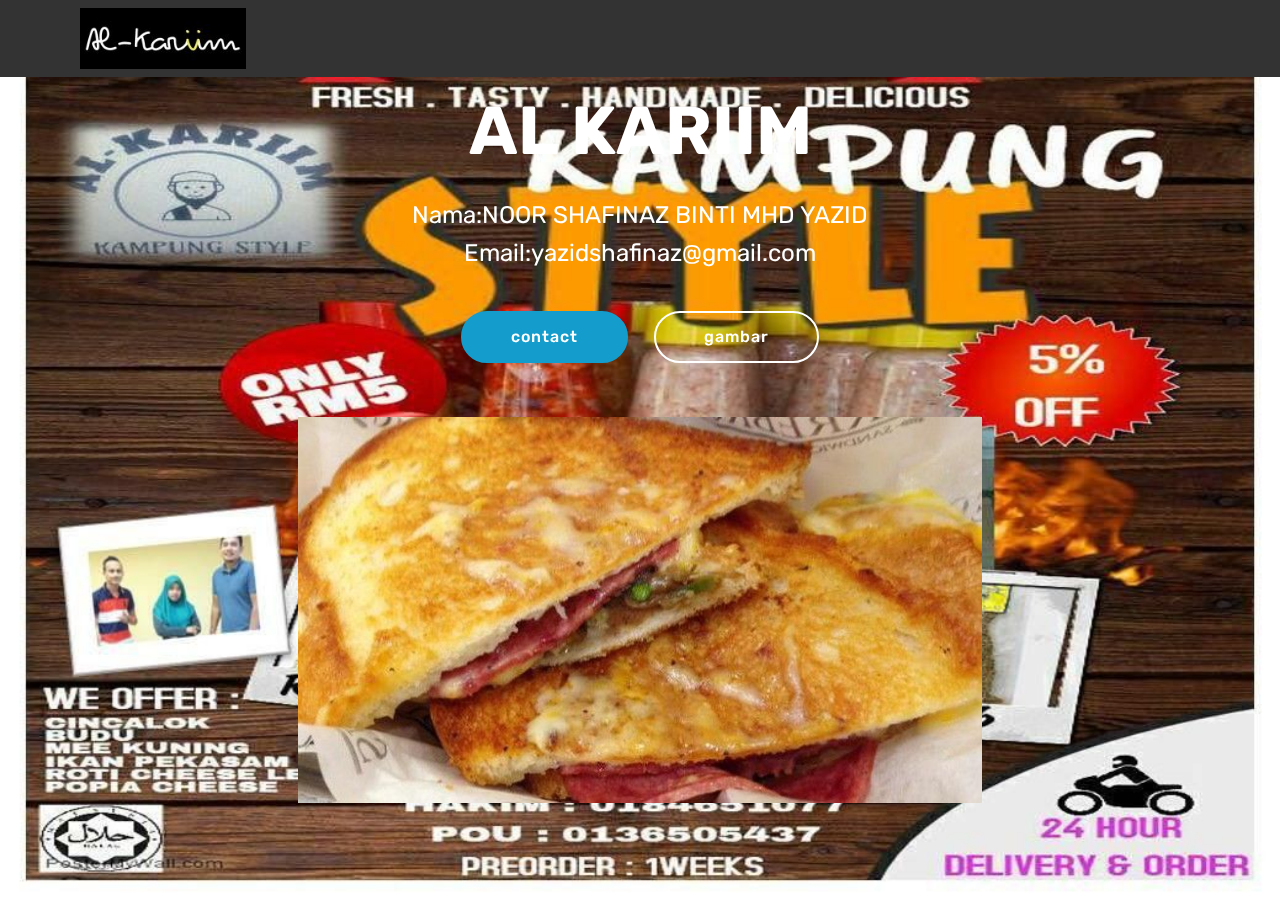
==== commit 4f7356be: "create github pages" ====
--- a/index.html
+++ b/index.html
@@ -6,7 +6,7 @@
   <meta http-equiv="X-UA-Compatible" content="IE=edge">
   <meta name="generator" content="Mobirise v4.4.1, mobirise.com">
   <meta name="viewport" content="width=device-width, initial-scale=1">
-  <link rel="shortcut icon" href="assets/images/apple-iphone-5se-ofic-160x212.jpg" type="image/x-icon">
+  <link rel="shortcut icon" href="assets/images/logo-al-kariim-75-2-205x75.jpg" type="image/x-icon">
   <meta name="description" content="">
   <title>Home</title>
   <link rel="stylesheet" href="assets/web/assets/mobirise-icons/mobirise-icons.css">
@@ -22,7 +22,7 @@
   
 </head>
 <body>
-<section class="menu cid-qDLlCMlFLf" once="menu" id="menu1-h" data-rv-view="2284">
+<section class="menu cid-qDLj6eJDEX" once="menu" id="menu1-1" data-rv-view="2363">
 
     
 
@@ -39,7 +39,7 @@
             <div class="navbar-brand">
                 <span class="navbar-logo">
                     <a href="https://mobirise.com">
-                         <img src="assets/images/apple-iphone-5se-ofic-160x212.jpg" alt="Mobirise" title="" media-simple="true" style="height: 3.8rem;">
+                         <img src="assets/images/logo-al-kariim-75-2-205x75.jpg" alt="Mobirise" title="" media-simple="true" style="height: 3.8rem;">
                     </a>
                 </span>
                 <span class="navbar-caption-wrap"><a class="navbar-caption text-white display-4" href="https://mobirise.com"></a></span>
@@ -52,27 +52,27 @@
     </nav>
 </section>
 
-<section class="engine"><a href="https://mobirise.co/i">how to build a website for free</a></section><section class="header10 cid-qDDUVUrKJW mbr-fullscreen mbr-parallax-background" id="header10-0" data-rv-view="2281">
+<section class="engine"><a href="https://mobirise.co/o">bootstrap button</a></section><section class="header4 cid-qDQ9Ke3P3c mbr-parallax-background" id="header4-7" data-rv-view="2365">
 
     
 
     
 
     <div class="container">
-        <div class="media-container-column mbr-white col-lg-8 col-md-10 ml-auto">
-            <h1 class="mbr-section-title align-right mbr-bold pb-3 mbr-fonts-style display-1">CARA-CARA TUKAR BATERI</h1>
-            <h3 class="mbr-section-subtitle align-right mbr-light pb-3 mbr-fonts-style display-2"></h3>
-            <p class="mbr-text align-right pb-3 mbr-fonts-style display-5">.
-            </p>
-            <div class="mbr-section-btn align-right"><a class="btn btn-md btn-primary display-4" href="page1.html#gallery1-e">IPHONE 5S</a>
-                <a class="btn btn-md btn-white-outline display-4" href="page2.html#gallery1-g">GALAXY S5</a></div>
+        <div class="row justify-content-md-center">
+            <div class="media-content col-md-10">
+                <h1 class="mbr-section-title align-center mbr-white pb-3 mbr-bold mbr-fonts-style display-1">AL KARIIM</h1>
+                
+                <div class="mbr-text align-center mbr-white pb-3">
+                    <p class="mbr-text mbr-fonts-style display-5">Nama:NOOR SHAFINAZ BINTI MHD YAZID<br>Email:yazidshafinaz@gmail.com</p>
+                </div>
+                <div class="mbr-section-btn align-center"><a class="btn btn-md btn-primary display-4" href="page2.html">contact</a>
+                    <a class="btn btn-md btn-white-outline display-4" href="page1.html">gambar</a></div>
+            </div>
+            <div class="mbr-figure pt-5">
+                <img src="assets/images/he-700x395.jpg" alt="Mobirise" title="" media-simple="true" style="width: 60%;">
+            </div>
         </div>
-    </div>
-
-    <div class="mbr-arrow hidden-sm-down" aria-hidden="true">
-        <a href="#next">
-            <i class="mbri-down mbr-iconfont"></i>
-        </a>
     </div>
 </section>
 
@@ -82,9 +82,9 @@
   <script src="assets/tether/tether.min.js"></script>
   <script src="assets/bootstrap/js/bootstrap.min.js"></script>
   <script src="assets/smooth-scroll/smooth-scroll.js"></script>
-  <script src="assets/jarallax/jarallax.min.js"></script>
   <script src="assets/dropdown/js/script.min.js"></script>
   <script src="assets/touch-swipe/jquery.touch-swipe.min.js"></script>
+  <script src="assets/jarallax/jarallax.min.js"></script>
   <script src="assets/theme/js/script.js"></script>
   
   
--- a/assets/mobirise/css/mbr-additional.css
+++ b/assets/mobirise/css/mbr-additional.css
@@ -1337,54 +1337,48 @@
   height: auto;
   min-height: 100vh;
 }
-.cid-qDDUVUrKJW {
-  background-image: url("../../../assets/images/background2.jpg");
-}
-.cid-qDDUVUrKJW .mbr-section-subtitle {
-  letter-spacing: .2rem;
-}
-.cid-qDLlCMlFLf .navbar {
+.cid-qDLj6eJDEX .navbar {
   padding: .5rem 0;
   background: #333333;
   transition: none;
   min-height: 77px;
 }
-.cid-qDLlCMlFLf .navbar-dropdown.bg-color.transparent.opened {
+.cid-qDLj6eJDEX .navbar-dropdown.bg-color.transparent.opened {
   background: #333333;
 }
-.cid-qDLlCMlFLf a {
+.cid-qDLj6eJDEX a {
   font-style: normal;
 }
-.cid-qDLlCMlFLf .nav-item span {
+.cid-qDLj6eJDEX .nav-item span {
   padding-right: 0.4em;
   line-height: 0.5em;
   vertical-align: text-bottom;
   position: relative;
   text-decoration: none;
 }
-.cid-qDLlCMlFLf .nav-item a {
+.cid-qDLj6eJDEX .nav-item a {
   display: flex;
   align-items: center;
   justify-content: center;
   padding: 0.7rem 0 !important;
   margin: 0rem .65rem !important;
 }
-.cid-qDLlCMlFLf .nav-item:focus,
-.cid-qDLlCMlFLf .nav-link:focus {
+.cid-qDLj6eJDEX .nav-item:focus,
+.cid-qDLj6eJDEX .nav-link:focus {
   outline: none;
 }
-.cid-qDLlCMlFLf .btn {
+.cid-qDLj6eJDEX .btn {
   padding: 0.4rem 1.5rem;
   display: inline-flex;
   align-items: center;
 }
-.cid-qDLlCMlFLf .btn .mbr-iconfont {
+.cid-qDLj6eJDEX .btn .mbr-iconfont {
   font-size: 1.6rem;
 }
-.cid-qDLlCMlFLf .menu-logo {
+.cid-qDLj6eJDEX .menu-logo {
   margin-right: auto;
 }
-.cid-qDLlCMlFLf .menu-logo .navbar-brand {
+.cid-qDLj6eJDEX .menu-logo .navbar-brand {
   display: flex;
   margin-left: 5rem;
   padding: 0;
@@ -1392,7 +1386,7 @@
   min-height: 3.8rem;
   align-items: center;
 }
-.cid-qDLlCMlFLf .menu-logo .navbar-brand .navbar-caption-wrap {
+.cid-qDLj6eJDEX .menu-logo .navbar-brand .navbar-caption-wrap {
   display: -webkit-flex;
   -webkit-align-items: center;
   align-items: center;
@@ -1400,40 +1394,40 @@
   min-width: 7rem;
   margin: .3rem 0;
 }
-.cid-qDLlCMlFLf .menu-logo .navbar-brand .navbar-caption-wrap .navbar-caption {
+.cid-qDLj6eJDEX .menu-logo .navbar-brand .navbar-caption-wrap .navbar-caption {
   line-height: 1.2rem !important;
   padding-right: 2rem;
 }
-.cid-qDLlCMlFLf .menu-logo .navbar-brand .navbar-logo {
+.cid-qDLj6eJDEX .menu-logo .navbar-brand .navbar-logo {
   font-size: 4rem;
   transition: font-size 0.25s;
 }
-.cid-qDLlCMlFLf .menu-logo .navbar-brand .navbar-logo img {
+.cid-qDLj6eJDEX .menu-logo .navbar-brand .navbar-logo img {
   display: flex;
 }
-.cid-qDLlCMlFLf .menu-logo .navbar-brand .navbar-logo .mbr-iconfont {
+.cid-qDLj6eJDEX .menu-logo .navbar-brand .navbar-logo .mbr-iconfont {
   transition: font-size 0.25s;
 }
-.cid-qDLlCMlFLf .navbar-toggleable-sm .navbar-collapse {
+.cid-qDLj6eJDEX .navbar-toggleable-sm .navbar-collapse {
   justify-content: flex-end;
   -webkit-justify-content: flex-end;
   padding-right: 5rem;
   width: auto;
 }
-.cid-qDLlCMlFLf .navbar-toggleable-sm .navbar-collapse .navbar-nav {
+.cid-qDLj6eJDEX .navbar-toggleable-sm .navbar-collapse .navbar-nav {
   flex-wrap: wrap;
   -webkit-flex-wrap: wrap;
   padding-left: 0;
 }
-.cid-qDLlCMlFLf .navbar-toggleable-sm .navbar-collapse .navbar-nav .nav-item {
+.cid-qDLj6eJDEX .navbar-toggleable-sm .navbar-collapse .navbar-nav .nav-item {
   -webkit-align-self: center;
   align-self: center;
 }
-.cid-qDLlCMlFLf .navbar-toggleable-sm .navbar-collapse .navbar-buttons {
+.cid-qDLj6eJDEX .navbar-toggleable-sm .navbar-collapse .navbar-buttons {
   padding-left: 0;
   padding-bottom: 0;
 }
-.cid-qDLlCMlFLf .dropdown .dropdown-menu {
+.cid-qDLj6eJDEX .dropdown .dropdown-menu {
   background: #333333;
   display: none;
   position: absolute;
@@ -1442,20 +1436,20 @@
   padding-bottom: 1.4rem;
   text-align: left;
 }
-.cid-qDLlCMlFLf .dropdown .dropdown-menu .dropdown-item {
+.cid-qDLj6eJDEX .dropdown .dropdown-menu .dropdown-item {
   width: auto;
   padding: 0.235em 1.5385em 0.235em 1.5385em !important;
 }
-.cid-qDLlCMlFLf .dropdown .dropdown-menu .dropdown-item::after {
+.cid-qDLj6eJDEX .dropdown .dropdown-menu .dropdown-item::after {
   right: 0.5rem;
 }
-.cid-qDLlCMlFLf .dropdown .dropdown-menu .dropdown-submenu {
+.cid-qDLj6eJDEX .dropdown .dropdown-menu .dropdown-submenu {
   margin: 0;
 }
-.cid-qDLlCMlFLf .dropdown.open > .dropdown-menu {
+.cid-qDLj6eJDEX .dropdown.open > .dropdown-menu {
   display: block;
 }
-.cid-qDLlCMlFLf .navbar-toggleable-sm.opened:after {
+.cid-qDLj6eJDEX .navbar-toggleable-sm.opened:after {
   position: absolute;
   width: 100vw;
   height: 100vh;
@@ -1467,28 +1461,28 @@
   -webkit-transform: translateY(100%);
   z-index: 1000;
 }
-.cid-qDLlCMlFLf .navbar.navbar-short {
+.cid-qDLj6eJDEX .navbar.navbar-short {
   min-height: 60px;
   transition: all .2s;
 }
-.cid-qDLlCMlFLf .navbar.navbar-short .navbar-toggler-right {
+.cid-qDLj6eJDEX .navbar.navbar-short .navbar-toggler-right {
   top: 20px;
 }
-.cid-qDLlCMlFLf .navbar.navbar-short .navbar-logo a {
+.cid-qDLj6eJDEX .navbar.navbar-short .navbar-logo a {
   font-size: 2.5rem !important;
   line-height: 2.5rem;
   transition: font-size 0.25s;
 }
-.cid-qDLlCMlFLf .navbar.navbar-short .navbar-logo a .mbr-iconfont {
+.cid-qDLj6eJDEX .navbar.navbar-short .navbar-logo a .mbr-iconfont {
   font-size: 2.5rem !important;
 }
-.cid-qDLlCMlFLf .navbar.navbar-short .navbar-logo a img {
+.cid-qDLj6eJDEX .navbar.navbar-short .navbar-logo a img {
   height: 3rem !important;
 }
-.cid-qDLlCMlFLf .navbar.navbar-short .navbar-brand {
+.cid-qDLj6eJDEX .navbar.navbar-short .navbar-brand {
   min-height: 3rem;
 }
-.cid-qDLlCMlFLf button.navbar-toggler {
+.cid-qDLj6eJDEX button.navbar-toggler {
   width: 31px;
   height: 18px;
   cursor: pointer;
@@ -1496,10 +1490,10 @@
   top: 1.5rem;
   right: 1rem;
 }
-.cid-qDLlCMlFLf button.navbar-toggler:focus {
+.cid-qDLj6eJDEX button.navbar-toggler:focus {
   outline: none;
 }
-.cid-qDLlCMlFLf button.navbar-toggler .hamburger span {
+.cid-qDLj6eJDEX button.navbar-toggler .hamburger span {
   position: absolute;
   right: 0;
   width: 30px;
@@ -1507,92 +1501,92 @@
   border-right: 5px;
   background-color: #ffffff;
 }
-.cid-qDLlCMlFLf button.navbar-toggler .hamburger span:nth-child(1) {
+.cid-qDLj6eJDEX button.navbar-toggler .hamburger span:nth-child(1) {
   top: 0;
   transition: all .2s;
 }
-.cid-qDLlCMlFLf button.navbar-toggler .hamburger span:nth-child(2) {
+.cid-qDLj6eJDEX button.navbar-toggler .hamburger span:nth-child(2) {
   top: 8px;
   transition: all .15s;
 }
-.cid-qDLlCMlFLf button.navbar-toggler .hamburger span:nth-child(3) {
+.cid-qDLj6eJDEX button.navbar-toggler .hamburger span:nth-child(3) {
   top: 8px;
   transition: all .15s;
 }
-.cid-qDLlCMlFLf button.navbar-toggler .hamburger span:nth-child(4) {
+.cid-qDLj6eJDEX button.navbar-toggler .hamburger span:nth-child(4) {
   top: 16px;
   transition: all .2s;
 }
-.cid-qDLlCMlFLf nav.opened .hamburger span:nth-child(1) {
+.cid-qDLj6eJDEX nav.opened .hamburger span:nth-child(1) {
   top: 8px;
   width: 0;
   opacity: 0;
   right: 50%;
   transition: all .2s;
 }
-.cid-qDLlCMlFLf nav.opened .hamburger span:nth-child(2) {
+.cid-qDLj6eJDEX nav.opened .hamburger span:nth-child(2) {
   -webkit-transform: rotate(45deg);
   transform: rotate(45deg);
   transition: all .25s;
 }
-.cid-qDLlCMlFLf nav.opened .hamburger span:nth-child(3) {
+.cid-qDLj6eJDEX nav.opened .hamburger span:nth-child(3) {
   -webkit-transform: rotate(-45deg);
   transform: rotate(-45deg);
   transition: all .25s;
 }
-.cid-qDLlCMlFLf nav.opened .hamburger span:nth-child(4) {
+.cid-qDLj6eJDEX nav.opened .hamburger span:nth-child(4) {
   top: 8px;
   width: 0;
   opacity: 0;
   right: 50%;
   transition: all .2s;
 }
-.cid-qDLlCMlFLf .collapsed.navbar-expand {
+.cid-qDLj6eJDEX .collapsed.navbar-expand {
   flex-direction: column;
 }
-.cid-qDLlCMlFLf .collapsed .btn {
+.cid-qDLj6eJDEX .collapsed .btn {
   display: flex;
 }
-.cid-qDLlCMlFLf .collapsed .navbar-collapse {
+.cid-qDLj6eJDEX .collapsed .navbar-collapse {
   display: none !important;
   padding-right: 0 !important;
 }
-.cid-qDLlCMlFLf .collapsed .navbar-collapse.collapsing,
-.cid-qDLlCMlFLf .collapsed .navbar-collapse.show {
+.cid-qDLj6eJDEX .collapsed .navbar-collapse.collapsing,
+.cid-qDLj6eJDEX .collapsed .navbar-collapse.show {
   display: block !important;
 }
-.cid-qDLlCMlFLf .collapsed .navbar-collapse.collapsing .navbar-nav,
-.cid-qDLlCMlFLf .collapsed .navbar-collapse.show .navbar-nav {
+.cid-qDLj6eJDEX .collapsed .navbar-collapse.collapsing .navbar-nav,
+.cid-qDLj6eJDEX .collapsed .navbar-collapse.show .navbar-nav {
   display: block;
   text-align: center;
 }
-.cid-qDLlCMlFLf .collapsed .navbar-collapse.collapsing .navbar-nav .nav-item,
-.cid-qDLlCMlFLf .collapsed .navbar-collapse.show .navbar-nav .nav-item {
+.cid-qDLj6eJDEX .collapsed .navbar-collapse.collapsing .navbar-nav .nav-item,
+.cid-qDLj6eJDEX .collapsed .navbar-collapse.show .navbar-nav .nav-item {
   clear: both;
 }
-.cid-qDLlCMlFLf .collapsed .navbar-collapse.collapsing .navbar-nav .nav-item:last-child,
-.cid-qDLlCMlFLf .collapsed .navbar-collapse.show .navbar-nav .nav-item:last-child {
+.cid-qDLj6eJDEX .collapsed .navbar-collapse.collapsing .navbar-nav .nav-item:last-child,
+.cid-qDLj6eJDEX .collapsed .navbar-collapse.show .navbar-nav .nav-item:last-child {
   margin-bottom: 1rem;
 }
-.cid-qDLlCMlFLf .collapsed .navbar-collapse.collapsing .navbar-buttons,
-.cid-qDLlCMlFLf .collapsed .navbar-collapse.show .navbar-buttons {
+.cid-qDLj6eJDEX .collapsed .navbar-collapse.collapsing .navbar-buttons,
+.cid-qDLj6eJDEX .collapsed .navbar-collapse.show .navbar-buttons {
   text-align: center;
 }
-.cid-qDLlCMlFLf .collapsed .navbar-collapse.collapsing .navbar-buttons:last-child,
-.cid-qDLlCMlFLf .collapsed .navbar-collapse.show .navbar-buttons:last-child {
+.cid-qDLj6eJDEX .collapsed .navbar-collapse.collapsing .navbar-buttons:last-child,
+.cid-qDLj6eJDEX .collapsed .navbar-collapse.show .navbar-buttons:last-child {
   margin-bottom: 1rem;
 }
-.cid-qDLlCMlFLf .collapsed button.navbar-toggler {
+.cid-qDLj6eJDEX .collapsed button.navbar-toggler {
   display: block;
 }
-.cid-qDLlCMlFLf .collapsed .navbar-brand {
+.cid-qDLj6eJDEX .collapsed .navbar-brand {
   margin-left: 1rem !important;
 }
-.cid-qDLlCMlFLf .collapsed .navbar-toggleable-sm {
+.cid-qDLj6eJDEX .collapsed .navbar-toggleable-sm {
   flex-direction: column;
   -webkit-flex-direction: column;
 }
-.cid-qDLlCMlFLf .collapsed .dropdown .dropdown-menu {
+.cid-qDLj6eJDEX .collapsed .dropdown .dropdown-menu {
   width: 100%;
   text-align: center;
   position: relative;
@@ -1604,19 +1598,19 @@
   transition-duration: .5s;
   transition-property: opacity,padding,height;
 }
-.cid-qDLlCMlFLf .collapsed .dropdown.open > .dropdown-menu {
+.cid-qDLj6eJDEX .collapsed .dropdown.open > .dropdown-menu {
   position: relative;
   opacity: 1;
   height: auto;
   padding: 1.4rem 0;
   visibility: visible;
 }
-.cid-qDLlCMlFLf .collapsed .dropdown .dropdown-submenu {
+.cid-qDLj6eJDEX .collapsed .dropdown .dropdown-submenu {
   left: 0;
   text-align: center;
   width: 100%;
 }
-.cid-qDLlCMlFLf .collapsed .dropdown .dropdown-toggle[data-toggle="dropdown-submenu"]::after {
+.cid-qDLj6eJDEX .collapsed .dropdown .dropdown-toggle[data-toggle="dropdown-submenu"]::after {
   margin-top: 0;
   position: inherit;
   right: 0;
@@ -1632,55 +1626,55 @@
   border-left: .30em solid transparent;
 }
 @media (max-width: 991px) {
-  .cid-qDLlCMlFLf .navbar-expand {
+  .cid-qDLj6eJDEX .navbar-expand {
     flex-direction: column;
   }
-  .cid-qDLlCMlFLf img {
+  .cid-qDLj6eJDEX img {
     height: 3.8rem !important;
   }
-  .cid-qDLlCMlFLf .btn {
+  .cid-qDLj6eJDEX .btn {
     display: flex;
   }
-  .cid-qDLlCMlFLf button.navbar-toggler {
+  .cid-qDLj6eJDEX button.navbar-toggler {
     display: block;
   }
-  .cid-qDLlCMlFLf .navbar-brand {
+  .cid-qDLj6eJDEX .navbar-brand {
     margin-left: 1rem !important;
   }
-  .cid-qDLlCMlFLf .navbar-toggleable-sm {
+  .cid-qDLj6eJDEX .navbar-toggleable-sm {
     flex-direction: column;
     -webkit-flex-direction: column;
   }
-  .cid-qDLlCMlFLf .navbar-collapse {
+  .cid-qDLj6eJDEX .navbar-collapse {
     display: none !important;
     padding-right: 0 !important;
   }
-  .cid-qDLlCMlFLf .navbar-collapse.collapsing,
-  .cid-qDLlCMlFLf .navbar-collapse.show {
+  .cid-qDLj6eJDEX .navbar-collapse.collapsing,
+  .cid-qDLj6eJDEX .navbar-collapse.show {
     display: block !important;
   }
-  .cid-qDLlCMlFLf .navbar-collapse.collapsing .navbar-nav,
-  .cid-qDLlCMlFLf .navbar-collapse.show .navbar-nav {
+  .cid-qDLj6eJDEX .navbar-collapse.collapsing .navbar-nav,
+  .cid-qDLj6eJDEX .navbar-collapse.show .navbar-nav {
     display: block;
     text-align: center;
   }
-  .cid-qDLlCMlFLf .navbar-collapse.collapsing .navbar-nav .nav-item,
-  .cid-qDLlCMlFLf .navbar-collapse.show .navbar-nav .nav-item {
+  .cid-qDLj6eJDEX .navbar-collapse.collapsing .navbar-nav .nav-item,
+  .cid-qDLj6eJDEX .navbar-collapse.show .navbar-nav .nav-item {
     clear: both;
   }
-  .cid-qDLlCMlFLf .navbar-collapse.collapsing .navbar-nav .nav-item:last-child,
-  .cid-qDLlCMlFLf .navbar-collapse.show .navbar-nav .nav-item:last-child {
+  .cid-qDLj6eJDEX .navbar-collapse.collapsing .navbar-nav .nav-item:last-child,
+  .cid-qDLj6eJDEX .navbar-collapse.show .navbar-nav .nav-item:last-child {
     margin-bottom: 1rem;
   }
-  .cid-qDLlCMlFLf .navbar-collapse.collapsing .navbar-buttons,
-  .cid-qDLlCMlFLf .navbar-collapse.show .navbar-buttons {
+  .cid-qDLj6eJDEX .navbar-collapse.collapsing .navbar-buttons,
+  .cid-qDLj6eJDEX .navbar-collapse.show .navbar-buttons {
     text-align: center;
   }
-  .cid-qDLlCMlFLf .navbar-collapse.collapsing .navbar-buttons:last-child,
-  .cid-qDLlCMlFLf .navbar-collapse.show .navbar-buttons:last-child {
+  .cid-qDLj6eJDEX .navbar-collapse.collapsing .navbar-buttons:last-child,
+  .cid-qDLj6eJDEX .navbar-collapse.show .navbar-buttons:last-child {
     margin-bottom: 1rem;
   }
-  .cid-qDLlCMlFLf .dropdown .dropdown-menu {
+  .cid-qDLj6eJDEX .dropdown .dropdown-menu {
     width: 100%;
     text-align: center;
     position: relative;
@@ -1692,19 +1686,19 @@
     transition-duration: .5s;
     transition-property: opacity,padding,height;
   }
-  .cid-qDLlCMlFLf .dropdown.open > .dropdown-menu {
+  .cid-qDLj6eJDEX .dropdown.open > .dropdown-menu {
     position: relative;
     opacity: 1;
     height: auto;
     padding: 1.4rem 0;
     visibility: visible;
   }
-  .cid-qDLlCMlFLf .dropdown .dropdown-submenu {
+  .cid-qDLj6eJDEX .dropdown .dropdown-submenu {
     left: 0;
     text-align: center;
     width: 100%;
   }
-  .cid-qDLlCMlFLf .dropdown .dropdown-toggle[data-toggle="dropdown-submenu"]::after {
+  .cid-qDLj6eJDEX .dropdown .dropdown-toggle[data-toggle="dropdown-submenu"]::after {
     margin-top: 0;
     position: inherit;
     right: 0;
@@ -1721,117 +1715,74 @@
   }
 }
 @media (min-width: 767px) {
-  .cid-qDLlCMlFLf .menu-logo {
+  .cid-qDLj6eJDEX .menu-logo {
     flex-shrink: 0;
   }
 }
-.cid-qDLlCMlFLf .navbar-collapse {
+.cid-qDLj6eJDEX .navbar-collapse {
   flex-basis: auto;
 }
-.cid-qDLbg1zOpW {
+.cid-qDQ9Ke3P3c {
   padding-top: 90px;
   padding-bottom: 90px;
-  background-image: url("../../../assets/images/background3.jpg");
-}
-.cid-qDLbg1zOpW .mbr-figure {
+  background-image: url("../../../assets/images/al-kariim-1039x752.jpg");
+}
+.cid-qDQ9Ke3P3c .mbr-figure {
   margin: 0 auto;
   width: 100%;
   display: flex;
   justify-content: center;
 }
-.cid-qDLbg1zOpW .mbr-figure img {
+.cid-qDQ9Ke3P3c .mbr-figure img {
   height: 100%;
 }
 @media (max-width: 991px) {
-  .cid-qDLbg1zOpW .mbr-figure img {
+  .cid-qDQ9Ke3P3c .mbr-figure img {
     width: 100% !important;
   }
 }
-.cid-qDLbtiTq3M {
-  padding-top: 90px;
-  padding-bottom: 90px;
-  background-color: #ffffff;
-}
-.cid-qDLbtiTq3M .mbr-slider .carousel-control {
-  background: #1b1b1b;
-}
-.cid-qDLbtiTq3M .mbr-slider .carousel-control-prev {
-  left: 0;
-  margin-left: 2.5rem;
-}
-.cid-qDLbtiTq3M .mbr-slider .carousel-control-next {
-  right: 0;
-  margin-right: 2.5rem;
-}
-.cid-qDLbtiTq3M .mbr-slider .modal-body .close {
-  background: #1b1b1b;
-}
-.cid-qDLbtiTq3M .mbr-gallery-item > div::before {
-  content: '';
-  position: absolute;
-  left: 0;
-  top: 0;
-  width: 100%;
-  height: 100%;
-  background: linear-gradient(to left, #554346, #45505b) !important;
-  opacity: 0;
-  -webkit-transition: 0.2s opacity ease-in-out;
-  transition: 0.2s opacity ease-in-out;
-}
-.cid-qDLbtiTq3M .mbr-gallery-title {
-  font-size: .9em;
-  position: absolute;
-  display: block;
-  width: 100%;
-  bottom: 0;
-  padding: 1rem;
-  color: #fff;
-  background: linear-gradient(to left, rgba(85, 67, 70, 0.85), rgba(69, 80, 91, 0.85)) !important;
-  -webkit-transition: 0.2s background ease-in-out;
-  transition: 0.2s background ease-in-out;
-}
-.cid-qDLlHj5uQX .navbar {
-  background: #ffffff;
+.cid-qDLj6eJDEX .navbar {
+  padding: .5rem 0;
+  background: #333333;
   transition: none;
   min-height: 77px;
-  padding: .5rem 0;
-}
-.cid-qDLlHj5uQX .navbar-dropdown.bg-color.transparent.opened {
-  background: #ffffff;
-}
-.cid-qDLlHj5uQX a {
+}
+.cid-qDLj6eJDEX .navbar-dropdown.bg-color.transparent.opened {
+  background: #333333;
+}
+.cid-qDLj6eJDEX a {
   font-style: normal;
 }
-.cid-qDLlHj5uQX .nav-item span {
+.cid-qDLj6eJDEX .nav-item span {
   padding-right: 0.4em;
   line-height: 0.5em;
   vertical-align: text-bottom;
   position: relative;
   text-decoration: none;
 }
-.cid-qDLlHj5uQX .nav-item a {
+.cid-qDLj6eJDEX .nav-item a {
   display: flex;
   align-items: center;
   justify-content: center;
   padding: 0.7rem 0 !important;
   margin: 0rem .65rem !important;
 }
-.cid-qDLlHj5uQX .nav-item:focus,
-.cid-qDLlHj5uQX .nav-link:focus {
+.cid-qDLj6eJDEX .nav-item:focus,
+.cid-qDLj6eJDEX .nav-link:focus {
   outline: none;
 }
-.cid-qDLlHj5uQX .btn {
+.cid-qDLj6eJDEX .btn {
   padding: 0.4rem 1.5rem;
   display: inline-flex;
   align-items: center;
 }
-.cid-qDLlHj5uQX .btn .mbr-iconfont {
+.cid-qDLj6eJDEX .btn .mbr-iconfont {
   font-size: 1.6rem;
 }
-.cid-qDLlHj5uQX .menu-logo {
+.cid-qDLj6eJDEX .menu-logo {
   margin-right: auto;
 }
-.cid-qDLlHj5uQX .menu-logo .navbar-brand {
+.cid-qDLj6eJDEX .menu-logo .navbar-brand {
   display: flex;
   margin-left: 5rem;
   padding: 0;
@@ -1839,49 +1790,49 @@
   min-height: 3.8rem;
   align-items: center;
 }
-.cid-qDLlHj5uQX .menu-logo .navbar-brand .navbar-caption-wrap {
-  display: flex;
+.cid-qDLj6eJDEX .menu-logo .navbar-brand .navbar-caption-wrap {
+  display: -webkit-flex;
   -webkit-align-items: center;
   align-items: center;
   word-break: break-word;
   min-width: 7rem;
   margin: .3rem 0;
 }
-.cid-qDLlHj5uQX .menu-logo .navbar-brand .navbar-caption-wrap .navbar-caption {
+.cid-qDLj6eJDEX .menu-logo .navbar-brand .navbar-caption-wrap .navbar-caption {
   line-height: 1.2rem !important;
   padding-right: 2rem;
 }
-.cid-qDLlHj5uQX .menu-logo .navbar-brand .navbar-logo {
+.cid-qDLj6eJDEX .menu-logo .navbar-brand .navbar-logo {
   font-size: 4rem;
   transition: font-size 0.25s;
 }
-.cid-qDLlHj5uQX .menu-logo .navbar-brand .navbar-logo img {
+.cid-qDLj6eJDEX .menu-logo .navbar-brand .navbar-logo img {
   display: flex;
 }
-.cid-qDLlHj5uQX .menu-logo .navbar-brand .navbar-logo .mbr-iconfont {
+.cid-qDLj6eJDEX .menu-logo .navbar-brand .navbar-logo .mbr-iconfont {
   transition: font-size 0.25s;
 }
-.cid-qDLlHj5uQX .navbar-toggleable-sm .navbar-collapse {
+.cid-qDLj6eJDEX .navbar-toggleable-sm .navbar-collapse {
   justify-content: flex-end;
   -webkit-justify-content: flex-end;
   padding-right: 5rem;
   width: auto;
 }
-.cid-qDLlHj5uQX .navbar-toggleable-sm .navbar-collapse .navbar-nav {
+.cid-qDLj6eJDEX .navbar-toggleable-sm .navbar-collapse .navbar-nav {
   flex-wrap: wrap;
   -webkit-flex-wrap: wrap;
   padding-left: 0;
 }
-.cid-qDLlHj5uQX .navbar-toggleable-sm .navbar-collapse .navbar-nav .nav-item {
+.cid-qDLj6eJDEX .navbar-toggleable-sm .navbar-collapse .navbar-nav .nav-item {
   -webkit-align-self: center;
   align-self: center;
 }
-.cid-qDLlHj5uQX .navbar-toggleable-sm .navbar-collapse .navbar-buttons {
+.cid-qDLj6eJDEX .navbar-toggleable-sm .navbar-collapse .navbar-buttons {
   padding-left: 0;
   padding-bottom: 0;
 }
-.cid-qDLlHj5uQX .dropdown .dropdown-menu {
-  background: #ffffff;
+.cid-qDLj6eJDEX .dropdown .dropdown-menu {
+  background: #333333;
   display: none;
   position: absolute;
   min-width: 5rem;
@@ -1889,20 +1840,20 @@
   padding-bottom: 1.4rem;
   text-align: left;
 }
-.cid-qDLlHj5uQX .dropdown .dropdown-menu .dropdown-item {
+.cid-qDLj6eJDEX .dropdown .dropdown-menu .dropdown-item {
   width: auto;
   padding: 0.235em 1.5385em 0.235em 1.5385em !important;
 }
-.cid-qDLlHj5uQX .dropdown .dropdown-menu .dropdown-item::after {
+.cid-qDLj6eJDEX .dropdown .dropdown-menu .dropdown-item::after {
   right: 0.5rem;
 }
-.cid-qDLlHj5uQX .dropdown .dropdown-menu .dropdown-submenu {
+.cid-qDLj6eJDEX .dropdown .dropdown-menu .dropdown-submenu {
   margin: 0;
 }
-.cid-qDLlHj5uQX .dropdown.open > .dropdown-menu {
+.cid-qDLj6eJDEX .dropdown.open > .dropdown-menu {
   display: block;
 }
-.cid-qDLlHj5uQX .navbar-toggleable-sm.opened:after {
+.cid-qDLj6eJDEX .navbar-toggleable-sm.opened:after {
   position: absolute;
   width: 100vw;
   height: 100vh;
@@ -1914,28 +1865,28 @@
   -webkit-transform: translateY(100%);
   z-index: 1000;
 }
-.cid-qDLlHj5uQX .navbar.navbar-short {
+.cid-qDLj6eJDEX .navbar.navbar-short {
   min-height: 60px;
   transition: all .2s;
 }
-.cid-qDLlHj5uQX .navbar.navbar-short .navbar-toggler-right {
+.cid-qDLj6eJDEX .navbar.navbar-short .navbar-toggler-right {
   top: 20px;
 }
-.cid-qDLlHj5uQX .navbar.navbar-short .navbar-logo a {
+.cid-qDLj6eJDEX .navbar.navbar-short .navbar-logo a {
   font-size: 2.5rem !important;
   line-height: 2.5rem;
   transition: font-size 0.25s;
 }
-.cid-qDLlHj5uQX .navbar.navbar-short .navbar-logo a .mbr-iconfont {
+.cid-qDLj6eJDEX .navbar.navbar-short .navbar-logo a .mbr-iconfont {
   font-size: 2.5rem !important;
 }
-.cid-qDLlHj5uQX .navbar.navbar-short .navbar-logo a img {
+.cid-qDLj6eJDEX .navbar.navbar-short .navbar-logo a img {
   height: 3rem !important;
 }
-.cid-qDLlHj5uQX .navbar.navbar-short .navbar-brand {
+.cid-qDLj6eJDEX .navbar.navbar-short .navbar-brand {
   min-height: 3rem;
 }
-.cid-qDLlHj5uQX button.navbar-toggler {
+.cid-qDLj6eJDEX button.navbar-toggler {
   width: 31px;
   height: 18px;
   cursor: pointer;
@@ -1943,103 +1894,103 @@
   top: 1.5rem;
   right: 1rem;
 }
-.cid-qDLlHj5uQX button.navbar-toggler:focus {
+.cid-qDLj6eJDEX button.navbar-toggler:focus {
   outline: none;
 }
-.cid-qDLlHj5uQX button.navbar-toggler .hamburger span {
+.cid-qDLj6eJDEX button.navbar-toggler .hamburger span {
   position: absolute;
   right: 0;
   width: 30px;
   height: 2px;
   border-right: 5px;
-  background-color: #333333;
-}
-.cid-qDLlHj5uQX button.navbar-toggler .hamburger span:nth-child(1) {
+  background-color: #ffffff;
+}
+.cid-qDLj6eJDEX button.navbar-toggler .hamburger span:nth-child(1) {
   top: 0;
   transition: all .2s;
 }
-.cid-qDLlHj5uQX button.navbar-toggler .hamburger span:nth-child(2) {
+.cid-qDLj6eJDEX button.navbar-toggler .hamburger span:nth-child(2) {
   top: 8px;
   transition: all .15s;
 }
-.cid-qDLlHj5uQX button.navbar-toggler .hamburger span:nth-child(3) {
+.cid-qDLj6eJDEX button.navbar-toggler .hamburger span:nth-child(3) {
   top: 8px;
   transition: all .15s;
 }
-.cid-qDLlHj5uQX button.navbar-toggler .hamburger span:nth-child(4) {
+.cid-qDLj6eJDEX button.navbar-toggler .hamburger span:nth-child(4) {
   top: 16px;
   transition: all .2s;
 }
-.cid-qDLlHj5uQX nav.opened .hamburger span:nth-child(1) {
+.cid-qDLj6eJDEX nav.opened .hamburger span:nth-child(1) {
   top: 8px;
   width: 0;
   opacity: 0;
   right: 50%;
   transition: all .2s;
 }
-.cid-qDLlHj5uQX nav.opened .hamburger span:nth-child(2) {
+.cid-qDLj6eJDEX nav.opened .hamburger span:nth-child(2) {
   -webkit-transform: rotate(45deg);
   transform: rotate(45deg);
   transition: all .25s;
 }
-.cid-qDLlHj5uQX nav.opened .hamburger span:nth-child(3) {
+.cid-qDLj6eJDEX nav.opened .hamburger span:nth-child(3) {
   -webkit-transform: rotate(-45deg);
   transform: rotate(-45deg);
   transition: all .25s;
 }
-.cid-qDLlHj5uQX nav.opened .hamburger span:nth-child(4) {
+.cid-qDLj6eJDEX nav.opened .hamburger span:nth-child(4) {
   top: 8px;
   width: 0;
   opacity: 0;
   right: 50%;
   transition: all .2s;
 }
-.cid-qDLlHj5uQX .collapsed.navbar-expand {
+.cid-qDLj6eJDEX .collapsed.navbar-expand {
   flex-direction: column;
 }
-.cid-qDLlHj5uQX .collapsed .btn {
+.cid-qDLj6eJDEX .collapsed .btn {
   display: flex;
 }
-.cid-qDLlHj5uQX .collapsed .navbar-collapse {
+.cid-qDLj6eJDEX .collapsed .navbar-collapse {
   display: none !important;
   padding-right: 0 !important;
 }
-.cid-qDLlHj5uQX .collapsed .navbar-collapse.collapsing,
-.cid-qDLlHj5uQX .collapsed .navbar-collapse.show {
+.cid-qDLj6eJDEX .collapsed .navbar-collapse.collapsing,
+.cid-qDLj6eJDEX .collapsed .navbar-collapse.show {
   display: block !important;
 }
-.cid-qDLlHj5uQX .collapsed .navbar-collapse.collapsing .navbar-nav,
-.cid-qDLlHj5uQX .collapsed .navbar-collapse.show .navbar-nav {
+.cid-qDLj6eJDEX .collapsed .navbar-collapse.collapsing .navbar-nav,
+.cid-qDLj6eJDEX .collapsed .navbar-collapse.show .navbar-nav {
   display: block;
   text-align: center;
 }
-.cid-qDLlHj5uQX .collapsed .navbar-collapse.collapsing .navbar-nav .nav-item,
-.cid-qDLlHj5uQX .collapsed .navbar-collapse.show .navbar-nav .nav-item {
+.cid-qDLj6eJDEX .collapsed .navbar-collapse.collapsing .navbar-nav .nav-item,
+.cid-qDLj6eJDEX .collapsed .navbar-collapse.show .navbar-nav .nav-item {
   clear: both;
 }
-.cid-qDLlHj5uQX .collapsed .navbar-collapse.collapsing .navbar-nav .nav-item:last-child,
-.cid-qDLlHj5uQX .collapsed .navbar-collapse.show .navbar-nav .nav-item:last-child {
+.cid-qDLj6eJDEX .collapsed .navbar-collapse.collapsing .navbar-nav .nav-item:last-child,
+.cid-qDLj6eJDEX .collapsed .navbar-collapse.show .navbar-nav .nav-item:last-child {
   margin-bottom: 1rem;
 }
-.cid-qDLlHj5uQX .collapsed .navbar-collapse.collapsing .navbar-buttons,
-.cid-qDLlHj5uQX .collapsed .navbar-collapse.show .navbar-buttons {
+.cid-qDLj6eJDEX .collapsed .navbar-collapse.collapsing .navbar-buttons,
+.cid-qDLj6eJDEX .collapsed .navbar-collapse.show .navbar-buttons {
   text-align: center;
 }
-.cid-qDLlHj5uQX .collapsed .navbar-collapse.collapsing .navbar-buttons:last-child,
-.cid-qDLlHj5uQX .collapsed .navbar-collapse.show .navbar-buttons:last-child {
+.cid-qDLj6eJDEX .collapsed .navbar-collapse.collapsing .navbar-buttons:last-child,
+.cid-qDLj6eJDEX .collapsed .navbar-collapse.show .navbar-buttons:last-child {
   margin-bottom: 1rem;
 }
-.cid-qDLlHj5uQX .collapsed button.navbar-toggler {
+.cid-qDLj6eJDEX .collapsed button.navbar-toggler {
   display: block;
 }
-.cid-qDLlHj5uQX .collapsed .navbar-brand {
+.cid-qDLj6eJDEX .collapsed .navbar-brand {
   margin-left: 1rem !important;
 }
-.cid-qDLlHj5uQX .collapsed .navbar-toggleable-sm {
+.cid-qDLj6eJDEX .collapsed .navbar-toggleable-sm {
   flex-direction: column;
   -webkit-flex-direction: column;
 }
-.cid-qDLlHj5uQX .collapsed .dropdown .dropdown-menu {
+.cid-qDLj6eJDEX .collapsed .dropdown .dropdown-menu {
   width: 100%;
   text-align: center;
   position: relative;
@@ -2051,19 +2002,19 @@
   transition-duration: .5s;
   transition-property: opacity,padding,height;
 }
-.cid-qDLlHj5uQX .collapsed .dropdown.open > .dropdown-menu {
+.cid-qDLj6eJDEX .collapsed .dropdown.open > .dropdown-menu {
   position: relative;
   opacity: 1;
   height: auto;
   padding: 1.4rem 0;
   visibility: visible;
 }
-.cid-qDLlHj5uQX .collapsed .dropdown .dropdown-submenu {
+.cid-qDLj6eJDEX .collapsed .dropdown .dropdown-submenu {
   left: 0;
   text-align: center;
   width: 100%;
 }
-.cid-qDLlHj5uQX .collapsed .dropdown .dropdown-toggle[data-toggle="dropdown-submenu"]::after {
+.cid-qDLj6eJDEX .collapsed .dropdown .dropdown-toggle[data-toggle="dropdown-submenu"]::after {
   margin-top: 0;
   position: inherit;
   right: 0;
@@ -2079,55 +2030,55 @@
   border-left: .30em solid transparent;
 }
 @media (max-width: 991px) {
-  .cid-qDLlHj5uQX.navbar-expand {
+  .cid-qDLj6eJDEX .navbar-expand {
     flex-direction: column;
   }
-  .cid-qDLlHj5uQX img {
+  .cid-qDLj6eJDEX img {
     height: 3.8rem !important;
   }
-  .cid-qDLlHj5uQX .btn {
+  .cid-qDLj6eJDEX .btn {
     display: flex;
   }
-  .cid-qDLlHj5uQX button.navbar-toggler {
+  .cid-qDLj6eJDEX button.navbar-toggler {
     display: block;
   }
-  .cid-qDLlHj5uQX .navbar-brand {
+  .cid-qDLj6eJDEX .navbar-brand {
     margin-left: 1rem !important;
   }
-  .cid-qDLlHj5uQX .navbar-toggleable-sm {
+  .cid-qDLj6eJDEX .navbar-toggleable-sm {
     flex-direction: column;
     -webkit-flex-direction: column;
   }
-  .cid-qDLlHj5uQX .navbar-collapse {
+  .cid-qDLj6eJDEX .navbar-collapse {
     display: none !important;
     padding-right: 0 !important;
   }
-  .cid-qDLlHj5uQX .navbar-collapse.collapsing,
-  .cid-qDLlHj5uQX .navbar-collapse.show {
+  .cid-qDLj6eJDEX .navbar-collapse.collapsing,
+  .cid-qDLj6eJDEX .navbar-collapse.show {
     display: block !important;
   }
-  .cid-qDLlHj5uQX .navbar-collapse.collapsing .navbar-nav,
-  .cid-qDLlHj5uQX .navbar-collapse.show .navbar-nav {
+  .cid-qDLj6eJDEX .navbar-collapse.collapsing .navbar-nav,
+  .cid-qDLj6eJDEX .navbar-collapse.show .navbar-nav {
     display: block;
     text-align: center;
   }
-  .cid-qDLlHj5uQX .navbar-collapse.collapsing .navbar-nav .nav-item,
-  .cid-qDLlHj5uQX .navbar-collapse.show .navbar-nav .nav-item {
+  .cid-qDLj6eJDEX .navbar-collapse.collapsing .navbar-nav .nav-item,
+  .cid-qDLj6eJDEX .navbar-collapse.show .navbar-nav .nav-item {
     clear: both;
   }
-  .cid-qDLlHj5uQX .navbar-collapse.collapsing .navbar-nav .nav-item:last-child,
-  .cid-qDLlHj5uQX .navbar-collapse.show .navbar-nav .nav-item:last-child {
+  .cid-qDLj6eJDEX .navbar-collapse.collapsing .navbar-nav .nav-item:last-child,
+  .cid-qDLj6eJDEX .navbar-collapse.show .navbar-nav .nav-item:last-child {
     margin-bottom: 1rem;
   }
-  .cid-qDLlHj5uQX .navbar-collapse.collapsing .navbar-buttons,
-  .cid-qDLlHj5uQX .navbar-collapse.show .navbar-buttons {
+  .cid-qDLj6eJDEX .navbar-collapse.collapsing .navbar-buttons,
+  .cid-qDLj6eJDEX .navbar-collapse.show .navbar-buttons {
     text-align: center;
   }
-  .cid-qDLlHj5uQX .navbar-collapse.collapsing .navbar-buttons:last-child,
-  .cid-qDLlHj5uQX .navbar-collapse.show .navbar-buttons:last-child {
+  .cid-qDLj6eJDEX .navbar-collapse.collapsing .navbar-buttons:last-child,
+  .cid-qDLj6eJDEX .navbar-collapse.show .navbar-buttons:last-child {
     margin-bottom: 1rem;
   }
-  .cid-qDLlHj5uQX .dropdown .dropdown-menu {
+  .cid-qDLj6eJDEX .dropdown .dropdown-menu {
     width: 100%;
     text-align: center;
     position: relative;
@@ -2139,19 +2090,19 @@
     transition-duration: .5s;
     transition-property: opacity,padding,height;
   }
-  .cid-qDLlHj5uQX .dropdown.open > .dropdown-menu {
+  .cid-qDLj6eJDEX .dropdown.open > .dropdown-menu {
     position: relative;
     opacity: 1;
     height: auto;
     padding: 1.4rem 0;
     visibility: visible;
   }
-  .cid-qDLlHj5uQX .dropdown .dropdown-submenu {
+  .cid-qDLj6eJDEX .dropdown .dropdown-submenu {
     left: 0;
     text-align: center;
     width: 100%;
   }
-  .cid-qDLlHj5uQX .dropdown .dropdown-toggle[data-toggle="dropdown-submenu"]::after {
+  .cid-qDLj6eJDEX .dropdown .dropdown-toggle[data-toggle="dropdown-submenu"]::after {
     margin-top: 0;
     position: inherit;
     right: 0;
@@ -2168,52 +2119,33 @@
   }
 }
 @media (min-width: 767px) {
-  .cid-qDLlHj5uQX .menu-logo {
+  .cid-qDLj6eJDEX .menu-logo {
     flex-shrink: 0;
   }
 }
-.cid-qDLlHj5uQX .navbar-collapse {
+.cid-qDLj6eJDEX .navbar-collapse {
   flex-basis: auto;
 }
-.cid-qDLcImZCsC {
-  padding-top: 90px;
-  padding-bottom: 90px;
-  background-image: url("../../../assets/images/background3.jpg");
-}
-.cid-qDLcImZCsC .mbr-figure {
-  margin: 0 auto;
-  width: 100%;
-  display: flex;
-  justify-content: center;
-}
-.cid-qDLcImZCsC .mbr-figure img {
-  height: 100%;
-}
-@media (max-width: 991px) {
-  .cid-qDLcImZCsC .mbr-figure img {
-    width: 100% !important;
-  }
-}
-.cid-qDLcSrJlwr {
-  padding-top: 90px;
-  padding-bottom: 90px;
+.cid-qDLsIYw50Q {
+  padding-top: 0px;
+  padding-bottom: 0px;
   background-color: #ffffff;
 }
-.cid-qDLcSrJlwr .mbr-slider .carousel-control {
+.cid-qDLsIYw50Q .mbr-slider .carousel-control {
   background: #1b1b1b;
 }
-.cid-qDLcSrJlwr .mbr-slider .carousel-control-prev {
+.cid-qDLsIYw50Q .mbr-slider .carousel-control-prev {
   left: 0;
   margin-left: 2.5rem;
 }
-.cid-qDLcSrJlwr .mbr-slider .carousel-control-next {
+.cid-qDLsIYw50Q .mbr-slider .carousel-control-next {
   right: 0;
   margin-right: 2.5rem;
 }
-.cid-qDLcSrJlwr .mbr-slider .modal-body .close {
+.cid-qDLsIYw50Q .mbr-slider .modal-body .close {
   background: #1b1b1b;
 }
-.cid-qDLcSrJlwr .mbr-gallery-item > div::before {
+.cid-qDLsIYw50Q .mbr-gallery-item > div::before {
   content: '';
   position: absolute;
   left: 0;
@@ -2225,7 +2157,7 @@
   -webkit-transition: 0.2s opacity ease-in-out;
   transition: 0.2s opacity ease-in-out;
 }
-.cid-qDLcSrJlwr .mbr-gallery-title {
+.cid-qDLsIYw50Q .mbr-gallery-title {
   font-size: .9em;
   position: absolute;
   display: block;
@@ -2237,48 +2169,48 @@
   -webkit-transition: 0.2s background ease-in-out;
   transition: 0.2s background ease-in-out;
 }
-.cid-qDLlFfk1VB .navbar {
+.cid-qDLj6eJDEX .navbar {
   padding: .5rem 0;
   background: #333333;
   transition: none;
   min-height: 77px;
 }
-.cid-qDLlFfk1VB .navbar-dropdown.bg-color.transparent.opened {
+.cid-qDLj6eJDEX .navbar-dropdown.bg-color.transparent.opened {
   background: #333333;
 }
-.cid-qDLlFfk1VB a {
+.cid-qDLj6eJDEX a {
   font-style: normal;
 }
-.cid-qDLlFfk1VB .nav-item span {
+.cid-qDLj6eJDEX .nav-item span {
   padding-right: 0.4em;
   line-height: 0.5em;
   vertical-align: text-bottom;
   position: relative;
   text-decoration: none;
 }
-.cid-qDLlFfk1VB .nav-item a {
+.cid-qDLj6eJDEX .nav-item a {
   display: flex;
   align-items: center;
   justify-content: center;
   padding: 0.7rem 0 !important;
   margin: 0rem .65rem !important;
 }
-.cid-qDLlFfk1VB .nav-item:focus,
-.cid-qDLlFfk1VB .nav-link:focus {
+.cid-qDLj6eJDEX .nav-item:focus,
+.cid-qDLj6eJDEX .nav-link:focus {
   outline: none;
 }
-.cid-qDLlFfk1VB .btn {
+.cid-qDLj6eJDEX .btn {
   padding: 0.4rem 1.5rem;
   display: inline-flex;
   align-items: center;
 }
-.cid-qDLlFfk1VB .btn .mbr-iconfont {
+.cid-qDLj6eJDEX .btn .mbr-iconfont {
   font-size: 1.6rem;
 }
-.cid-qDLlFfk1VB .menu-logo {
+.cid-qDLj6eJDEX .menu-logo {
   margin-right: auto;
 }
-.cid-qDLlFfk1VB .menu-logo .navbar-brand {
+.cid-qDLj6eJDEX .menu-logo .navbar-brand {
   display: flex;
   margin-left: 5rem;
   padding: 0;
@@ -2286,7 +2218,7 @@
   min-height: 3.8rem;
   align-items: center;
 }
-.cid-qDLlFfk1VB .menu-logo .navbar-brand .navbar-caption-wrap {
+.cid-qDLj6eJDEX .menu-logo .navbar-brand .navbar-caption-wrap {
   display: -webkit-flex;
   -webkit-align-items: center;
   align-items: center;
@@ -2294,40 +2226,40 @@
   min-width: 7rem;
   margin: .3rem 0;
 }
-.cid-qDLlFfk1VB .menu-logo .navbar-brand .navbar-caption-wrap .navbar-caption {
+.cid-qDLj6eJDEX .menu-logo .navbar-brand .navbar-caption-wrap .navbar-caption {
   line-height: 1.2rem !important;
   padding-right: 2rem;
 }
-.cid-qDLlFfk1VB .menu-logo .navbar-brand .navbar-logo {
+.cid-qDLj6eJDEX .menu-logo .navbar-brand .navbar-logo {
   font-size: 4rem;
   transition: font-size 0.25s;
 }
-.cid-qDLlFfk1VB .menu-logo .navbar-brand .navbar-logo img {
+.cid-qDLj6eJDEX .menu-logo .navbar-brand .navbar-logo img {
   display: flex;
 }
-.cid-qDLlFfk1VB .menu-logo .navbar-brand .navbar-logo .mbr-iconfont {
+.cid-qDLj6eJDEX .menu-logo .navbar-brand .navbar-logo .mbr-iconfont {
   transition: font-size 0.25s;
 }
-.cid-qDLlFfk1VB .navbar-toggleable-sm .navbar-collapse {
+.cid-qDLj6eJDEX .navbar-toggleable-sm .navbar-collapse {
   justify-content: flex-end;
   -webkit-justify-content: flex-end;
   padding-right: 5rem;
   width: auto;
 }
-.cid-qDLlFfk1VB .navbar-toggleable-sm .navbar-collapse .navbar-nav {
+.cid-qDLj6eJDEX .navbar-toggleable-sm .navbar-collapse .navbar-nav {
   flex-wrap: wrap;
   -webkit-flex-wrap: wrap;
   padding-left: 0;
 }
-.cid-qDLlFfk1VB .navbar-toggleable-sm .navbar-collapse .navbar-nav .nav-item {
+.cid-qDLj6eJDEX .navbar-toggleable-sm .navbar-collapse .navbar-nav .nav-item {
   -webkit-align-self: center;
   align-self: center;
 }
-.cid-qDLlFfk1VB .navbar-toggleable-sm .navbar-collapse .navbar-buttons {
+.cid-qDLj6eJDEX .navbar-toggleable-sm .navbar-collapse .navbar-buttons {
   padding-left: 0;
   padding-bottom: 0;
 }
-.cid-qDLlFfk1VB .dropdown .dropdown-menu {
+.cid-qDLj6eJDEX .dropdown .dropdown-menu {
   background: #333333;
   display: none;
   position: absolute;
@@ -2336,20 +2268,20 @@
   padding-bottom: 1.4rem;
   text-align: left;
 }
-.cid-qDLlFfk1VB .dropdown .dropdown-menu .dropdown-item {
+.cid-qDLj6eJDEX .dropdown .dropdown-menu .dropdown-item {
   width: auto;
   padding: 0.235em 1.5385em 0.235em 1.5385em !important;
 }
-.cid-qDLlFfk1VB .dropdown .dropdown-menu .dropdown-item::after {
+.cid-qDLj6eJDEX .dropdown .dropdown-menu .dropdown-item::after {
   right: 0.5rem;
 }
-.cid-qDLlFfk1VB .dropdown .dropdown-menu .dropdown-submenu {
+.cid-qDLj6eJDEX .dropdown .dropdown-menu .dropdown-submenu {
   margin: 0;
 }
-.cid-qDLlFfk1VB .dropdown.open > .dropdown-menu {
+.cid-qDLj6eJDEX .dropdown.open > .dropdown-menu {
   display: block;
 }
-.cid-qDLlFfk1VB .navbar-toggleable-sm.opened:after {
+.cid-qDLj6eJDEX .navbar-toggleable-sm.opened:after {
   position: absolute;
   width: 100vw;
   height: 100vh;
@@ -2361,28 +2293,28 @@
   -webkit-transform: translateY(100%);
   z-index: 1000;
 }
-.cid-qDLlFfk1VB .navbar.navbar-short {
+.cid-qDLj6eJDEX .navbar.navbar-short {
   min-height: 60px;
   transition: all .2s;
 }
-.cid-qDLlFfk1VB .navbar.navbar-short .navbar-toggler-right {
+.cid-qDLj6eJDEX .navbar.navbar-short .navbar-toggler-right {
   top: 20px;
 }
-.cid-qDLlFfk1VB .navbar.navbar-short .navbar-logo a {
+.cid-qDLj6eJDEX .navbar.navbar-short .navbar-logo a {
   font-size: 2.5rem !important;
   line-height: 2.5rem;
   transition: font-size 0.25s;
 }
-.cid-qDLlFfk1VB .navbar.navbar-short .navbar-logo a .mbr-iconfont {
+.cid-qDLj6eJDEX .navbar.navbar-short .navbar-logo a .mbr-iconfont {
   font-size: 2.5rem !important;
 }
-.cid-qDLlFfk1VB .navbar.navbar-short .navbar-logo a img {
+.cid-qDLj6eJDEX .navbar.navbar-short .navbar-logo a img {
   height: 3rem !important;
 }
-.cid-qDLlFfk1VB .navbar.navbar-short .navbar-brand {
+.cid-qDLj6eJDEX .navbar.navbar-short .navbar-brand {
   min-height: 3rem;
 }
-.cid-qDLlFfk1VB button.navbar-toggler {
+.cid-qDLj6eJDEX button.navbar-toggler {
   width: 31px;
   height: 18px;
   cursor: pointer;
@@ -2390,10 +2322,10 @@
   top: 1.5rem;
   right: 1rem;
 }
-.cid-qDLlFfk1VB button.navbar-toggler:focus {
+.cid-qDLj6eJDEX button.navbar-toggler:focus {
   outline: none;
 }
-.cid-qDLlFfk1VB button.navbar-toggler .hamburger span {
+.cid-qDLj6eJDEX button.navbar-toggler .hamburger span {
   position: absolute;
   right: 0;
   width: 30px;
@@ -2401,92 +2333,92 @@
   border-right: 5px;
   background-color: #ffffff;
 }
-.cid-qDLlFfk1VB button.navbar-toggler .hamburger span:nth-child(1) {
+.cid-qDLj6eJDEX button.navbar-toggler .hamburger span:nth-child(1) {
   top: 0;
   transition: all .2s;
 }
-.cid-qDLlFfk1VB button.navbar-toggler .hamburger span:nth-child(2) {
+.cid-qDLj6eJDEX button.navbar-toggler .hamburger span:nth-child(2) {
   top: 8px;
   transition: all .15s;
 }
-.cid-qDLlFfk1VB button.navbar-toggler .hamburger span:nth-child(3) {
+.cid-qDLj6eJDEX button.navbar-toggler .hamburger span:nth-child(3) {
   top: 8px;
   transition: all .15s;
 }
-.cid-qDLlFfk1VB button.navbar-toggler .hamburger span:nth-child(4) {
+.cid-qDLj6eJDEX button.navbar-toggler .hamburger span:nth-child(4) {
   top: 16px;
   transition: all .2s;
 }
-.cid-qDLlFfk1VB nav.opened .hamburger span:nth-child(1) {
+.cid-qDLj6eJDEX nav.opened .hamburger span:nth-child(1) {
   top: 8px;
   width: 0;
   opacity: 0;
   right: 50%;
   transition: all .2s;
 }
-.cid-qDLlFfk1VB nav.opened .hamburger span:nth-child(2) {
+.cid-qDLj6eJDEX nav.opened .hamburger span:nth-child(2) {
   -webkit-transform: rotate(45deg);
   transform: rotate(45deg);
   transition: all .25s;
 }
-.cid-qDLlFfk1VB nav.opened .hamburger span:nth-child(3) {
+.cid-qDLj6eJDEX nav.opened .hamburger span:nth-child(3) {
   -webkit-transform: rotate(-45deg);
   transform: rotate(-45deg);
   transition: all .25s;
 }
-.cid-qDLlFfk1VB nav.opened .hamburger span:nth-child(4) {
+.cid-qDLj6eJDEX nav.opened .hamburger span:nth-child(4) {
   top: 8px;
   width: 0;
   opacity: 0;
   right: 50%;
   transition: all .2s;
 }
-.cid-qDLlFfk1VB .collapsed.navbar-expand {
+.cid-qDLj6eJDEX .collapsed.navbar-expand {
   flex-direction: column;
 }
-.cid-qDLlFfk1VB .collapsed .btn {
+.cid-qDLj6eJDEX .collapsed .btn {
   display: flex;
 }
-.cid-qDLlFfk1VB .collapsed .navbar-collapse {
+.cid-qDLj6eJDEX .collapsed .navbar-collapse {
   display: none !important;
   padding-right: 0 !important;
 }
-.cid-qDLlFfk1VB .collapsed .navbar-collapse.collapsing,
-.cid-qDLlFfk1VB .collapsed .navbar-collapse.show {
+.cid-qDLj6eJDEX .collapsed .navbar-collapse.collapsing,
+.cid-qDLj6eJDEX .collapsed .navbar-collapse.show {
   display: block !important;
 }
-.cid-qDLlFfk1VB .collapsed .navbar-collapse.collapsing .navbar-nav,
-.cid-qDLlFfk1VB .collapsed .navbar-collapse.show .navbar-nav {
+.cid-qDLj6eJDEX .collapsed .navbar-collapse.collapsing .navbar-nav,
+.cid-qDLj6eJDEX .collapsed .navbar-collapse.show .navbar-nav {
   display: block;
   text-align: center;
 }
-.cid-qDLlFfk1VB .collapsed .navbar-collapse.collapsing .navbar-nav .nav-item,
-.cid-qDLlFfk1VB .collapsed .navbar-collapse.show .navbar-nav .nav-item {
+.cid-qDLj6eJDEX .collapsed .navbar-collapse.collapsing .navbar-nav .nav-item,
+.cid-qDLj6eJDEX .collapsed .navbar-collapse.show .navbar-nav .nav-item {
   clear: both;
 }
-.cid-qDLlFfk1VB .collapsed .navbar-collapse.collapsing .navbar-nav .nav-item:last-child,
-.cid-qDLlFfk1VB .collapsed .navbar-collapse.show .navbar-nav .nav-item:last-child {
+.cid-qDLj6eJDEX .collapsed .navbar-collapse.collapsing .navbar-nav .nav-item:last-child,
+.cid-qDLj6eJDEX .collapsed .navbar-collapse.show .navbar-nav .nav-item:last-child {
   margin-bottom: 1rem;
 }
-.cid-qDLlFfk1VB .collapsed .navbar-collapse.collapsing .navbar-buttons,
-.cid-qDLlFfk1VB .collapsed .navbar-collapse.show .navbar-buttons {
+.cid-qDLj6eJDEX .collapsed .navbar-collapse.collapsing .navbar-buttons,
+.cid-qDLj6eJDEX .collapsed .navbar-collapse.show .navbar-buttons {
   text-align: center;
 }
-.cid-qDLlFfk1VB .collapsed .navbar-collapse.collapsing .navbar-buttons:last-child,
-.cid-qDLlFfk1VB .collapsed .navbar-collapse.show .navbar-buttons:last-child {
+.cid-qDLj6eJDEX .collapsed .navbar-collapse.collapsing .navbar-buttons:last-child,
+.cid-qDLj6eJDEX .collapsed .navbar-collapse.show .navbar-buttons:last-child {
   margin-bottom: 1rem;
 }
-.cid-qDLlFfk1VB .collapsed button.navbar-toggler {
+.cid-qDLj6eJDEX .collapsed button.navbar-toggler {
   display: block;
 }
-.cid-qDLlFfk1VB .collapsed .navbar-brand {
+.cid-qDLj6eJDEX .collapsed .navbar-brand {
   margin-left: 1rem !important;
 }
-.cid-qDLlFfk1VB .collapsed .navbar-toggleable-sm {
+.cid-qDLj6eJDEX .collapsed .navbar-toggleable-sm {
   flex-direction: column;
   -webkit-flex-direction: column;
 }
-.cid-qDLlFfk1VB .collapsed .dropdown .dropdown-menu {
+.cid-qDLj6eJDEX .collapsed .dropdown .dropdown-menu {
   width: 100%;
   text-align: center;
   position: relative;
@@ -2498,19 +2430,19 @@
   transition-duration: .5s;
   transition-property: opacity,padding,height;
 }
-.cid-qDLlFfk1VB .collapsed .dropdown.open > .dropdown-menu {
+.cid-qDLj6eJDEX .collapsed .dropdown.open > .dropdown-menu {
   position: relative;
   opacity: 1;
   height: auto;
   padding: 1.4rem 0;
   visibility: visible;
 }
-.cid-qDLlFfk1VB .collapsed .dropdown .dropdown-submenu {
+.cid-qDLj6eJDEX .collapsed .dropdown .dropdown-submenu {
   left: 0;
   text-align: center;
   width: 100%;
 }
-.cid-qDLlFfk1VB .collapsed .dropdown .dropdown-toggle[data-toggle="dropdown-submenu"]::after {
+.cid-qDLj6eJDEX .collapsed .dropdown .dropdown-toggle[data-toggle="dropdown-submenu"]::after {
   margin-top: 0;
   position: inherit;
   right: 0;
@@ -2526,55 +2458,55 @@
   border-left: .30em solid transparent;
 }
 @media (max-width: 991px) {
-  .cid-qDLlFfk1VB .navbar-expand {
+  .cid-qDLj6eJDEX .navbar-expand {
     flex-direction: column;
   }
-  .cid-qDLlFfk1VB img {
+  .cid-qDLj6eJDEX img {
     height: 3.8rem !important;
   }
-  .cid-qDLlFfk1VB .btn {
+  .cid-qDLj6eJDEX .btn {
     display: flex;
   }
-  .cid-qDLlFfk1VB button.navbar-toggler {
+  .cid-qDLj6eJDEX button.navbar-toggler {
     display: block;
   }
-  .cid-qDLlFfk1VB .navbar-brand {
+  .cid-qDLj6eJDEX .navbar-brand {
     margin-left: 1rem !important;
   }
-  .cid-qDLlFfk1VB .navbar-toggleable-sm {
+  .cid-qDLj6eJDEX .navbar-toggleable-sm {
     flex-direction: column;
     -webkit-flex-direction: column;
   }
-  .cid-qDLlFfk1VB .navbar-collapse {
+  .cid-qDLj6eJDEX .navbar-collapse {
     display: none !important;
     padding-right: 0 !important;
   }
-  .cid-qDLlFfk1VB .navbar-collapse.collapsing,
-  .cid-qDLlFfk1VB .navbar-collapse.show {
+  .cid-qDLj6eJDEX .navbar-collapse.collapsing,
+  .cid-qDLj6eJDEX .navbar-collapse.show {
     display: block !important;
   }
-  .cid-qDLlFfk1VB .navbar-collapse.collapsing .navbar-nav,
-  .cid-qDLlFfk1VB .navbar-collapse.show .navbar-nav {
+  .cid-qDLj6eJDEX .navbar-collapse.collapsing .navbar-nav,
+  .cid-qDLj6eJDEX .navbar-collapse.show .navbar-nav {
     display: block;
     text-align: center;
   }
-  .cid-qDLlFfk1VB .navbar-collapse.collapsing .navbar-nav .nav-item,
-  .cid-qDLlFfk1VB .navbar-collapse.show .navbar-nav .nav-item {
+  .cid-qDLj6eJDEX .navbar-collapse.collapsing .navbar-nav .nav-item,
+  .cid-qDLj6eJDEX .navbar-collapse.show .navbar-nav .nav-item {
     clear: both;
   }
-  .cid-qDLlFfk1VB .navbar-collapse.collapsing .navbar-nav .nav-item:last-child,
-  .cid-qDLlFfk1VB .navbar-collapse.show .navbar-nav .nav-item:last-child {
+  .cid-qDLj6eJDEX .navbar-collapse.collapsing .navbar-nav .nav-item:last-child,
+  .cid-qDLj6eJDEX .navbar-collapse.show .navbar-nav .nav-item:last-child {
     margin-bottom: 1rem;
   }
-  .cid-qDLlFfk1VB .navbar-collapse.collapsing .navbar-buttons,
-  .cid-qDLlFfk1VB .navbar-collapse.show .navbar-buttons {
+  .cid-qDLj6eJDEX .navbar-collapse.collapsing .navbar-buttons,
+  .cid-qDLj6eJDEX .navbar-collapse.show .navbar-buttons {
     text-align: center;
   }
-  .cid-qDLlFfk1VB .navbar-collapse.collapsing .navbar-buttons:last-child,
-  .cid-qDLlFfk1VB .navbar-collapse.show .navbar-buttons:last-child {
+  .cid-qDLj6eJDEX .navbar-collapse.collapsing .navbar-buttons:last-child,
+  .cid-qDLj6eJDEX .navbar-collapse.show .navbar-buttons:last-child {
     margin-bottom: 1rem;
   }
-  .cid-qDLlFfk1VB .dropdown .dropdown-menu {
+  .cid-qDLj6eJDEX .dropdown .dropdown-menu {
     width: 100%;
     text-align: center;
     position: relative;
@@ -2586,19 +2518,19 @@
     transition-duration: .5s;
     transition-property: opacity,padding,height;
   }
-  .cid-qDLlFfk1VB .dropdown.open > .dropdown-menu {
+  .cid-qDLj6eJDEX .dropdown.open > .dropdown-menu {
     position: relative;
     opacity: 1;
     height: auto;
     padding: 1.4rem 0;
     visibility: visible;
   }
-  .cid-qDLlFfk1VB .dropdown .dropdown-submenu {
+  .cid-qDLj6eJDEX .dropdown .dropdown-submenu {
     left: 0;
     text-align: center;
     width: 100%;
   }
-  .cid-qDLlFfk1VB .dropdown .dropdown-toggle[data-toggle="dropdown-submenu"]::after {
+  .cid-qDLj6eJDEX .dropdown .dropdown-toggle[data-toggle="dropdown-submenu"]::after {
     margin-top: 0;
     position: inherit;
     right: 0;
@@ -2615,10 +2547,37 @@
   }
 }
 @media (min-width: 767px) {
-  .cid-qDLlFfk1VB .menu-logo {
+  .cid-qDLj6eJDEX .menu-logo {
     flex-shrink: 0;
   }
 }
-.cid-qDLlFfk1VB .navbar-collapse {
+.cid-qDLj6eJDEX .navbar-collapse {
   flex-basis: auto;
 }
+.cid-qDQ11TAbLd {
+  padding-top: 90px;
+  padding-bottom: 90px;
+  background-image: url("../../../assets/images/download-258x195.jpg");
+}
+.cid-qDQ11TAbLd .title {
+  margin-bottom: 2rem;
+}
+.cid-qDQ11TAbLd .mbr-section-subtitle {
+  color: #767676;
+}
+.cid-qDQ11TAbLd a:not([href]):not([tabindex]) {
+  color: #fff;
+  border-radius: 3px;
+}
+.cid-qDQ11TAbLd a.btn-white:not([href]):not([tabindex]) {
+  color: #333;
+}
+.cid-qDQ11TAbLd .multi-horizontal {
+  flex-grow: 1;
+  -webkit-flex-grow: 1;
+  max-width: 100%;
+}
+.cid-qDQ11TAbLd .input-group-btn {
+  display: block;
+  text-align: center;
+}
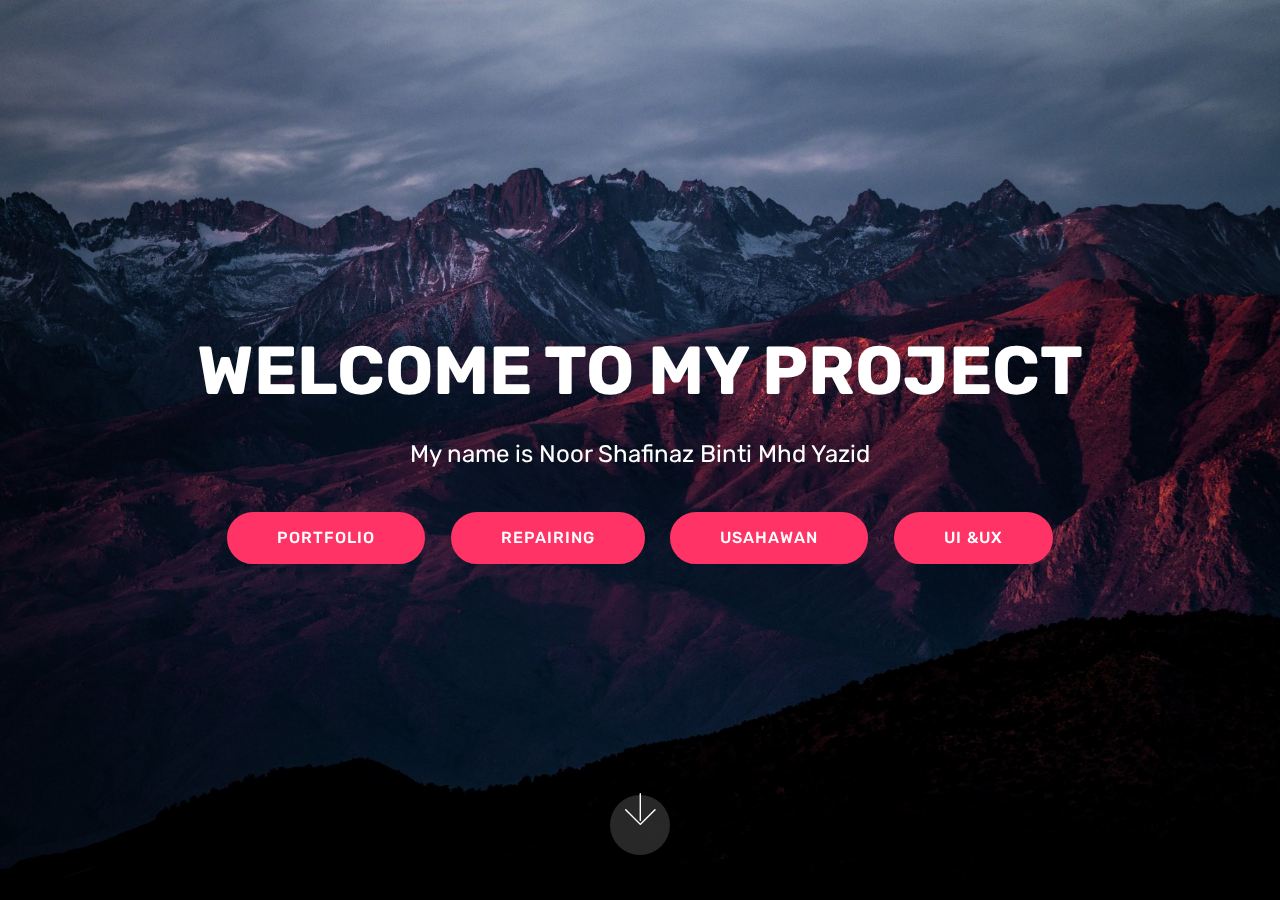
==== commit c2ca08a4: "create github pages" ====
--- a/index.html
+++ b/index.html
@@ -6,7 +6,7 @@
   <meta http-equiv="X-UA-Compatible" content="IE=edge">
   <meta name="generator" content="Mobirise v4.4.1, mobirise.com">
   <meta name="viewport" content="width=device-width, initial-scale=1">
-  <link rel="shortcut icon" href="assets/images/logo-al-kariim-75-2-205x75.jpg" type="image/x-icon">
+  <link rel="shortcut icon" href="assets/images/logo4.png" type="image/x-icon">
   <meta name="description" content="">
   <title>Home</title>
   <link rel="stylesheet" href="assets/web/assets/mobirise-icons/mobirise-icons.css">
@@ -14,7 +14,6 @@
   <link rel="stylesheet" href="assets/bootstrap/css/bootstrap.min.css">
   <link rel="stylesheet" href="assets/bootstrap/css/bootstrap-grid.min.css">
   <link rel="stylesheet" href="assets/bootstrap/css/bootstrap-reboot.min.css">
-  <link rel="stylesheet" href="assets/dropdown/css/style.css">
   <link rel="stylesheet" href="assets/theme/css/style.css">
   <link rel="stylesheet" href="assets/mobirise/css/mbr-additional.css" type="text/css">
   
@@ -22,68 +21,36 @@
   
 </head>
 <body>
-<section class="menu cid-qDLj6eJDEX" once="menu" id="menu1-1" data-rv-view="2363">
-
-    
-
-    <nav class="navbar navbar-expand beta-menu navbar-dropdown align-items-center navbar-fixed-top navbar-toggleable-sm">
-        <button class="navbar-toggler navbar-toggler-right" type="button" data-toggle="collapse" data-target="#navbarSupportedContent" aria-controls="navbarSupportedContent" aria-expanded="false" aria-label="Toggle navigation">
-            <div class="hamburger">
-                <span></span>
-                <span></span>
-                <span></span>
-                <span></span>
-            </div>
-        </button>
-        <div class="menu-logo">
-            <div class="navbar-brand">
-                <span class="navbar-logo">
-                    <a href="https://mobirise.com">
-                         <img src="assets/images/logo-al-kariim-75-2-205x75.jpg" alt="Mobirise" title="" media-simple="true" style="height: 3.8rem;">
-                    </a>
-                </span>
-                <span class="navbar-caption-wrap"><a class="navbar-caption text-white display-4" href="https://mobirise.com"></a></span>
-            </div>
-        </div>
-        <div class="collapse navbar-collapse" id="navbarSupportedContent">
-            
-            
-        </div>
-    </nav>
-</section>
-
-<section class="engine"><a href="https://mobirise.co/o">bootstrap button</a></section><section class="header4 cid-qDQ9Ke3P3c mbr-parallax-background" id="header4-7" data-rv-view="2365">
+<section class="cid-qDQfQiD5DP mbr-fullscreen mbr-parallax-background" id="header2-0" data-rv-view="2554">
 
     
 
     
 
-    <div class="container">
+    <div class="container align-center">
         <div class="row justify-content-md-center">
-            <div class="media-content col-md-10">
-                <h1 class="mbr-section-title align-center mbr-white pb-3 mbr-bold mbr-fonts-style display-1">AL KARIIM</h1>
+            <div class="mbr-white col-md-10">
+                <h1 class="mbr-section-title mbr-bold pb-3 mbr-fonts-style display-1">WELCOME TO MY PROJECT</h1>
                 
-                <div class="mbr-text align-center mbr-white pb-3">
-                    <p class="mbr-text mbr-fonts-style display-5">Nama:NOOR SHAFINAZ BINTI MHD YAZID<br>Email:yazidshafinaz@gmail.com</p>
-                </div>
-                <div class="mbr-section-btn align-center"><a class="btn btn-md btn-primary display-4" href="page2.html">contact</a>
-                    <a class="btn btn-md btn-white-outline display-4" href="page1.html">gambar</a></div>
-            </div>
-            <div class="mbr-figure pt-5">
-                <img src="assets/images/he-700x395.jpg" alt="Mobirise" title="" media-simple="true" style="width: 60%;">
+                <p class="mbr-text pb-3 mbr-fonts-style display-5">My name is Noor Shafinaz Binti Mhd Yazid</p>
+                <div class="mbr-section-btn"><a class="btn btn-md btn-secondary display-4" href="file:///C:/Users/P300/AppData/Local/Temp/Mobirise20171115_101116/20171215_115904/index.html">PORTFOLIO</a>
+                    <a class="btn btn-md btn-secondary display-4" href="file:///C:/Users/P300/AppData/Local/Temp/Mobirise20171115_101116/20171215_115925/index.html">REPAIRING</a> <a class="btn btn-md btn-secondary display-4" href="file:///C:/Users/P300/AppData/Local/Temp/Mobirise20171115_101116/20171215_125718/index.html">USAHAWAN</a> <a class="btn btn-md btn-secondary display-4" href="file:///C:/Users/P300/AppData/Local/Temp/Mobirise20171115_101116/20171215_122248/index.html">UI &amp;UX</a></div>
             </div>
         </div>
+    </div>
+    <div class="mbr-arrow hidden-sm-down" aria-hidden="true">
+        <a href="#next">
+            <i class="mbri-down mbr-iconfont"></i>
+        </a>
     </div>
 </section>
 
 
-  <script src="assets/web/assets/jquery/jquery.min.js"></script>
+  <section class="engine"><a href="https://mobirise.co/j">how to design your own website for free</a></section><script src="assets/web/assets/jquery/jquery.min.js"></script>
   <script src="assets/popper/popper.min.js"></script>
   <script src="assets/tether/tether.min.js"></script>
   <script src="assets/bootstrap/js/bootstrap.min.js"></script>
   <script src="assets/smooth-scroll/smooth-scroll.js"></script>
-  <script src="assets/dropdown/js/script.min.js"></script>
-  <script src="assets/touch-swipe/jquery.touch-swipe.min.js"></script>
   <script src="assets/jarallax/jarallax.min.js"></script>
   <script src="assets/theme/js/script.js"></script>
   
--- a/assets/mobirise/css/mbr-additional.css
+++ b/assets/mobirise/css/mbr-additional.css
@@ -1337,1247 +1337,6 @@
   height: auto;
   min-height: 100vh;
 }
-.cid-qDLj6eJDEX .navbar {
-  padding: .5rem 0;
-  background: #333333;
-  transition: none;
-  min-height: 77px;
-}
-.cid-qDLj6eJDEX .navbar-dropdown.bg-color.transparent.opened {
-  background: #333333;
-}
-.cid-qDLj6eJDEX a {
-  font-style: normal;
-}
-.cid-qDLj6eJDEX .nav-item span {
-  padding-right: 0.4em;
-  line-height: 0.5em;
-  vertical-align: text-bottom;
-  position: relative;
-  text-decoration: none;
-}
-.cid-qDLj6eJDEX .nav-item a {
-  display: flex;
-  align-items: center;
-  justify-content: center;
-  padding: 0.7rem 0 !important;
-  margin: 0rem .65rem !important;
-}
-.cid-qDLj6eJDEX .nav-item:focus,
-.cid-qDLj6eJDEX .nav-link:focus {
-  outline: none;
-}
-.cid-qDLj6eJDEX .btn {
-  padding: 0.4rem 1.5rem;
-  display: inline-flex;
-  align-items: center;
-}
-.cid-qDLj6eJDEX .btn .mbr-iconfont {
-  font-size: 1.6rem;
-}
-.cid-qDLj6eJDEX .menu-logo {
-  margin-right: auto;
-}
-.cid-qDLj6eJDEX .menu-logo .navbar-brand {
-  display: flex;
-  margin-left: 5rem;
-  padding: 0;
-  transition: padding .2s;
-  min-height: 3.8rem;
-  align-items: center;
-}
-.cid-qDLj6eJDEX .menu-logo .navbar-brand .navbar-caption-wrap {
-  display: -webkit-flex;
-  -webkit-align-items: center;
-  align-items: center;
-  word-break: break-word;
-  min-width: 7rem;
-  margin: .3rem 0;
-}
-.cid-qDLj6eJDEX .menu-logo .navbar-brand .navbar-caption-wrap .navbar-caption {
-  line-height: 1.2rem !important;
-  padding-right: 2rem;
-}
-.cid-qDLj6eJDEX .menu-logo .navbar-brand .navbar-logo {
-  font-size: 4rem;
-  transition: font-size 0.25s;
-}
-.cid-qDLj6eJDEX .menu-logo .navbar-brand .navbar-logo img {
-  display: flex;
-}
-.cid-qDLj6eJDEX .menu-logo .navbar-brand .navbar-logo .mbr-iconfont {
-  transition: font-size 0.25s;
-}
-.cid-qDLj6eJDEX .navbar-toggleable-sm .navbar-collapse {
-  justify-content: flex-end;
-  -webkit-justify-content: flex-end;
-  padding-right: 5rem;
-  width: auto;
-}
-.cid-qDLj6eJDEX .navbar-toggleable-sm .navbar-collapse .navbar-nav {
-  flex-wrap: wrap;
-  -webkit-flex-wrap: wrap;
-  padding-left: 0;
-}
-.cid-qDLj6eJDEX .navbar-toggleable-sm .navbar-collapse .navbar-nav .nav-item {
-  -webkit-align-self: center;
-  align-self: center;
-}
-.cid-qDLj6eJDEX .navbar-toggleable-sm .navbar-collapse .navbar-buttons {
-  padding-left: 0;
-  padding-bottom: 0;
-}
-.cid-qDLj6eJDEX .dropdown .dropdown-menu {
-  background: #333333;
-  display: none;
-  position: absolute;
-  min-width: 5rem;
-  padding-top: 1.4rem;
-  padding-bottom: 1.4rem;
-  text-align: left;
-}
-.cid-qDLj6eJDEX .dropdown .dropdown-menu .dropdown-item {
-  width: auto;
-  padding: 0.235em 1.5385em 0.235em 1.5385em !important;
-}
-.cid-qDLj6eJDEX .dropdown .dropdown-menu .dropdown-item::after {
-  right: 0.5rem;
-}
-.cid-qDLj6eJDEX .dropdown .dropdown-menu .dropdown-submenu {
-  margin: 0;
-}
-.cid-qDLj6eJDEX .dropdown.open > .dropdown-menu {
-  display: block;
-}
-.cid-qDLj6eJDEX .navbar-toggleable-sm.opened:after {
-  position: absolute;
-  width: 100vw;
-  height: 100vh;
-  content: '';
-  background-color: rgba(0, 0, 0, 0.1);
-  left: 0;
-  bottom: 0;
-  transform: translateY(100%);
-  -webkit-transform: translateY(100%);
-  z-index: 1000;
-}
-.cid-qDLj6eJDEX .navbar.navbar-short {
-  min-height: 60px;
-  transition: all .2s;
-}
-.cid-qDLj6eJDEX .navbar.navbar-short .navbar-toggler-right {
-  top: 20px;
-}
-.cid-qDLj6eJDEX .navbar.navbar-short .navbar-logo a {
-  font-size: 2.5rem !important;
-  line-height: 2.5rem;
-  transition: font-size 0.25s;
-}
-.cid-qDLj6eJDEX .navbar.navbar-short .navbar-logo a .mbr-iconfont {
-  font-size: 2.5rem !important;
-}
-.cid-qDLj6eJDEX .navbar.navbar-short .navbar-logo a img {
-  height: 3rem !important;
-}
-.cid-qDLj6eJDEX .navbar.navbar-short .navbar-brand {
-  min-height: 3rem;
-}
-.cid-qDLj6eJDEX button.navbar-toggler {
-  width: 31px;
-  height: 18px;
-  cursor: pointer;
-  transition: all .2s;
-  top: 1.5rem;
-  right: 1rem;
-}
-.cid-qDLj6eJDEX button.navbar-toggler:focus {
-  outline: none;
-}
-.cid-qDLj6eJDEX button.navbar-toggler .hamburger span {
-  position: absolute;
-  right: 0;
-  width: 30px;
-  height: 2px;
-  border-right: 5px;
-  background-color: #ffffff;
-}
-.cid-qDLj6eJDEX button.navbar-toggler .hamburger span:nth-child(1) {
-  top: 0;
-  transition: all .2s;
-}
-.cid-qDLj6eJDEX button.navbar-toggler .hamburger span:nth-child(2) {
-  top: 8px;
-  transition: all .15s;
-}
-.cid-qDLj6eJDEX button.navbar-toggler .hamburger span:nth-child(3) {
-  top: 8px;
-  transition: all .15s;
-}
-.cid-qDLj6eJDEX button.navbar-toggler .hamburger span:nth-child(4) {
-  top: 16px;
-  transition: all .2s;
-}
-.cid-qDLj6eJDEX nav.opened .hamburger span:nth-child(1) {
-  top: 8px;
-  width: 0;
-  opacity: 0;
-  right: 50%;
-  transition: all .2s;
-}
-.cid-qDLj6eJDEX nav.opened .hamburger span:nth-child(2) {
-  -webkit-transform: rotate(45deg);
-  transform: rotate(45deg);
-  transition: all .25s;
-}
-.cid-qDLj6eJDEX nav.opened .hamburger span:nth-child(3) {
-  -webkit-transform: rotate(-45deg);
-  transform: rotate(-45deg);
-  transition: all .25s;
-}
-.cid-qDLj6eJDEX nav.opened .hamburger span:nth-child(4) {
-  top: 8px;
-  width: 0;
-  opacity: 0;
-  right: 50%;
-  transition: all .2s;
-}
-.cid-qDLj6eJDEX .collapsed.navbar-expand {
-  flex-direction: column;
-}
-.cid-qDLj6eJDEX .collapsed .btn {
-  display: flex;
-}
-.cid-qDLj6eJDEX .collapsed .navbar-collapse {
-  display: none !important;
-  padding-right: 0 !important;
-}
-.cid-qDLj6eJDEX .collapsed .navbar-collapse.collapsing,
-.cid-qDLj6eJDEX .collapsed .navbar-collapse.show {
-  display: block !important;
-}
-.cid-qDLj6eJDEX .collapsed .navbar-collapse.collapsing .navbar-nav,
-.cid-qDLj6eJDEX .collapsed .navbar-collapse.show .navbar-nav {
-  display: block;
-  text-align: center;
-}
-.cid-qDLj6eJDEX .collapsed .navbar-collapse.collapsing .navbar-nav .nav-item,
-.cid-qDLj6eJDEX .collapsed .navbar-collapse.show .navbar-nav .nav-item {
-  clear: both;
-}
-.cid-qDLj6eJDEX .collapsed .navbar-collapse.collapsing .navbar-nav .nav-item:last-child,
-.cid-qDLj6eJDEX .collapsed .navbar-collapse.show .navbar-nav .nav-item:last-child {
-  margin-bottom: 1rem;
-}
-.cid-qDLj6eJDEX .collapsed .navbar-collapse.collapsing .navbar-buttons,
-.cid-qDLj6eJDEX .collapsed .navbar-collapse.show .navbar-buttons {
-  text-align: center;
-}
-.cid-qDLj6eJDEX .collapsed .navbar-collapse.collapsing .navbar-buttons:last-child,
-.cid-qDLj6eJDEX .collapsed .navbar-collapse.show .navbar-buttons:last-child {
-  margin-bottom: 1rem;
-}
-.cid-qDLj6eJDEX .collapsed button.navbar-toggler {
-  display: block;
-}
-.cid-qDLj6eJDEX .collapsed .navbar-brand {
-  margin-left: 1rem !important;
-}
-.cid-qDLj6eJDEX .collapsed .navbar-toggleable-sm {
-  flex-direction: column;
-  -webkit-flex-direction: column;
-}
-.cid-qDLj6eJDEX .collapsed .dropdown .dropdown-menu {
-  width: 100%;
-  text-align: center;
-  position: relative;
-  opacity: 0;
-  display: block;
-  height: 0;
-  visibility: hidden;
-  padding: 0;
-  transition-duration: .5s;
-  transition-property: opacity,padding,height;
-}
-.cid-qDLj6eJDEX .collapsed .dropdown.open > .dropdown-menu {
-  position: relative;
-  opacity: 1;
-  height: auto;
-  padding: 1.4rem 0;
-  visibility: visible;
-}
-.cid-qDLj6eJDEX .collapsed .dropdown .dropdown-submenu {
-  left: 0;
-  text-align: center;
-  width: 100%;
-}
-.cid-qDLj6eJDEX .collapsed .dropdown .dropdown-toggle[data-toggle="dropdown-submenu"]::after {
-  margin-top: 0;
-  position: inherit;
-  right: 0;
-  top: 50%;
-  display: inline-block;
-  width: 0;
-  height: 0;
-  margin-left: .3em;
-  vertical-align: middle;
-  content: "";
-  border-top: .30em solid;
-  border-right: .30em solid transparent;
-  border-left: .30em solid transparent;
-}
-@media (max-width: 991px) {
-  .cid-qDLj6eJDEX .navbar-expand {
-    flex-direction: column;
-  }
-  .cid-qDLj6eJDEX img {
-    height: 3.8rem !important;
-  }
-  .cid-qDLj6eJDEX .btn {
-    display: flex;
-  }
-  .cid-qDLj6eJDEX button.navbar-toggler {
-    display: block;
-  }
-  .cid-qDLj6eJDEX .navbar-brand {
-    margin-left: 1rem !important;
-  }
-  .cid-qDLj6eJDEX .navbar-toggleable-sm {
-    flex-direction: column;
-    -webkit-flex-direction: column;
-  }
-  .cid-qDLj6eJDEX .navbar-collapse {
-    display: none !important;
-    padding-right: 0 !important;
-  }
-  .cid-qDLj6eJDEX .navbar-collapse.collapsing,
-  .cid-qDLj6eJDEX .navbar-collapse.show {
-    display: block !important;
-  }
-  .cid-qDLj6eJDEX .navbar-collapse.collapsing .navbar-nav,
-  .cid-qDLj6eJDEX .navbar-collapse.show .navbar-nav {
-    display: block;
-    text-align: center;
-  }
-  .cid-qDLj6eJDEX .navbar-collapse.collapsing .navbar-nav .nav-item,
-  .cid-qDLj6eJDEX .navbar-collapse.show .navbar-nav .nav-item {
-    clear: both;
-  }
-  .cid-qDLj6eJDEX .navbar-collapse.collapsing .navbar-nav .nav-item:last-child,
-  .cid-qDLj6eJDEX .navbar-collapse.show .navbar-nav .nav-item:last-child {
-    margin-bottom: 1rem;
-  }
-  .cid-qDLj6eJDEX .navbar-collapse.collapsing .navbar-buttons,
-  .cid-qDLj6eJDEX .navbar-collapse.show .navbar-buttons {
-    text-align: center;
-  }
-  .cid-qDLj6eJDEX .navbar-collapse.collapsing .navbar-buttons:last-child,
-  .cid-qDLj6eJDEX .navbar-collapse.show .navbar-buttons:last-child {
-    margin-bottom: 1rem;
-  }
-  .cid-qDLj6eJDEX .dropdown .dropdown-menu {
-    width: 100%;
-    text-align: center;
-    position: relative;
-    opacity: 0;
-    display: block;
-    height: 0;
-    visibility: hidden;
-    padding: 0;
-    transition-duration: .5s;
-    transition-property: opacity,padding,height;
-  }
-  .cid-qDLj6eJDEX .dropdown.open > .dropdown-menu {
-    position: relative;
-    opacity: 1;
-    height: auto;
-    padding: 1.4rem 0;
-    visibility: visible;
-  }
-  .cid-qDLj6eJDEX .dropdown .dropdown-submenu {
-    left: 0;
-    text-align: center;
-    width: 100%;
-  }
-  .cid-qDLj6eJDEX .dropdown .dropdown-toggle[data-toggle="dropdown-submenu"]::after {
-    margin-top: 0;
-    position: inherit;
-    right: 0;
-    top: 50%;
-    display: inline-block;
-    width: 0;
-    height: 0;
-    margin-left: .3em;
-    vertical-align: middle;
-    content: "";
-    border-top: .30em solid;
-    border-right: .30em solid transparent;
-    border-left: .30em solid transparent;
-  }
-}
-@media (min-width: 767px) {
-  .cid-qDLj6eJDEX .menu-logo {
-    flex-shrink: 0;
-  }
-}
-.cid-qDLj6eJDEX .navbar-collapse {
-  flex-basis: auto;
-}
-.cid-qDQ9Ke3P3c {
-  padding-top: 90px;
-  padding-bottom: 90px;
-  background-image: url("../../../assets/images/al-kariim-1039x752.jpg");
-}
-.cid-qDQ9Ke3P3c .mbr-figure {
-  margin: 0 auto;
-  width: 100%;
-  display: flex;
-  justify-content: center;
-}
-.cid-qDQ9Ke3P3c .mbr-figure img {
-  height: 100%;
-}
-@media (max-width: 991px) {
-  .cid-qDQ9Ke3P3c .mbr-figure img {
-    width: 100% !important;
-  }
-}
-.cid-qDLj6eJDEX .navbar {
-  padding: .5rem 0;
-  background: #333333;
-  transition: none;
-  min-height: 77px;
-}
-.cid-qDLj6eJDEX .navbar-dropdown.bg-color.transparent.opened {
-  background: #333333;
-}
-.cid-qDLj6eJDEX a {
-  font-style: normal;
-}
-.cid-qDLj6eJDEX .nav-item span {
-  padding-right: 0.4em;
-  line-height: 0.5em;
-  vertical-align: text-bottom;
-  position: relative;
-  text-decoration: none;
-}
-.cid-qDLj6eJDEX .nav-item a {
-  display: flex;
-  align-items: center;
-  justify-content: center;
-  padding: 0.7rem 0 !important;
-  margin: 0rem .65rem !important;
-}
-.cid-qDLj6eJDEX .nav-item:focus,
-.cid-qDLj6eJDEX .nav-link:focus {
-  outline: none;
-}
-.cid-qDLj6eJDEX .btn {
-  padding: 0.4rem 1.5rem;
-  display: inline-flex;
-  align-items: center;
-}
-.cid-qDLj6eJDEX .btn .mbr-iconfont {
-  font-size: 1.6rem;
-}
-.cid-qDLj6eJDEX .menu-logo {
-  margin-right: auto;
-}
-.cid-qDLj6eJDEX .menu-logo .navbar-brand {
-  display: flex;
-  margin-left: 5rem;
-  padding: 0;
-  transition: padding .2s;
-  min-height: 3.8rem;
-  align-items: center;
-}
-.cid-qDLj6eJDEX .menu-logo .navbar-brand .navbar-caption-wrap {
-  display: -webkit-flex;
-  -webkit-align-items: center;
-  align-items: center;
-  word-break: break-word;
-  min-width: 7rem;
-  margin: .3rem 0;
-}
-.cid-qDLj6eJDEX .menu-logo .navbar-brand .navbar-caption-wrap .navbar-caption {
-  line-height: 1.2rem !important;
-  padding-right: 2rem;
-}
-.cid-qDLj6eJDEX .menu-logo .navbar-brand .navbar-logo {
-  font-size: 4rem;
-  transition: font-size 0.25s;
-}
-.cid-qDLj6eJDEX .menu-logo .navbar-brand .navbar-logo img {
-  display: flex;
-}
-.cid-qDLj6eJDEX .menu-logo .navbar-brand .navbar-logo .mbr-iconfont {
-  transition: font-size 0.25s;
-}
-.cid-qDLj6eJDEX .navbar-toggleable-sm .navbar-collapse {
-  justify-content: flex-end;
-  -webkit-justify-content: flex-end;
-  padding-right: 5rem;
-  width: auto;
-}
-.cid-qDLj6eJDEX .navbar-toggleable-sm .navbar-collapse .navbar-nav {
-  flex-wrap: wrap;
-  -webkit-flex-wrap: wrap;
-  padding-left: 0;
-}
-.cid-qDLj6eJDEX .navbar-toggleable-sm .navbar-collapse .navbar-nav .nav-item {
-  -webkit-align-self: center;
-  align-self: center;
-}
-.cid-qDLj6eJDEX .navbar-toggleable-sm .navbar-collapse .navbar-buttons {
-  padding-left: 0;
-  padding-bottom: 0;
-}
-.cid-qDLj6eJDEX .dropdown .dropdown-menu {
-  background: #333333;
-  display: none;
-  position: absolute;
-  min-width: 5rem;
-  padding-top: 1.4rem;
-  padding-bottom: 1.4rem;
-  text-align: left;
-}
-.cid-qDLj6eJDEX .dropdown .dropdown-menu .dropdown-item {
-  width: auto;
-  padding: 0.235em 1.5385em 0.235em 1.5385em !important;
-}
-.cid-qDLj6eJDEX .dropdown .dropdown-menu .dropdown-item::after {
-  right: 0.5rem;
-}
-.cid-qDLj6eJDEX .dropdown .dropdown-menu .dropdown-submenu {
-  margin: 0;
-}
-.cid-qDLj6eJDEX .dropdown.open > .dropdown-menu {
-  display: block;
-}
-.cid-qDLj6eJDEX .navbar-toggleable-sm.opened:after {
-  position: absolute;
-  width: 100vw;
-  height: 100vh;
-  content: '';
-  background-color: rgba(0, 0, 0, 0.1);
-  left: 0;
-  bottom: 0;
-  transform: translateY(100%);
-  -webkit-transform: translateY(100%);
-  z-index: 1000;
-}
-.cid-qDLj6eJDEX .navbar.navbar-short {
-  min-height: 60px;
-  transition: all .2s;
-}
-.cid-qDLj6eJDEX .navbar.navbar-short .navbar-toggler-right {
-  top: 20px;
-}
-.cid-qDLj6eJDEX .navbar.navbar-short .navbar-logo a {
-  font-size: 2.5rem !important;
-  line-height: 2.5rem;
-  transition: font-size 0.25s;
-}
-.cid-qDLj6eJDEX .navbar.navbar-short .navbar-logo a .mbr-iconfont {
-  font-size: 2.5rem !important;
-}
-.cid-qDLj6eJDEX .navbar.navbar-short .navbar-logo a img {
-  height: 3rem !important;
-}
-.cid-qDLj6eJDEX .navbar.navbar-short .navbar-brand {
-  min-height: 3rem;
-}
-.cid-qDLj6eJDEX button.navbar-toggler {
-  width: 31px;
-  height: 18px;
-  cursor: pointer;
-  transition: all .2s;
-  top: 1.5rem;
-  right: 1rem;
-}
-.cid-qDLj6eJDEX button.navbar-toggler:focus {
-  outline: none;
-}
-.cid-qDLj6eJDEX button.navbar-toggler .hamburger span {
-  position: absolute;
-  right: 0;
-  width: 30px;
-  height: 2px;
-  border-right: 5px;
-  background-color: #ffffff;
-}
-.cid-qDLj6eJDEX button.navbar-toggler .hamburger span:nth-child(1) {
-  top: 0;
-  transition: all .2s;
-}
-.cid-qDLj6eJDEX button.navbar-toggler .hamburger span:nth-child(2) {
-  top: 8px;
-  transition: all .15s;
-}
-.cid-qDLj6eJDEX button.navbar-toggler .hamburger span:nth-child(3) {
-  top: 8px;
-  transition: all .15s;
-}
-.cid-qDLj6eJDEX button.navbar-toggler .hamburger span:nth-child(4) {
-  top: 16px;
-  transition: all .2s;
-}
-.cid-qDLj6eJDEX nav.opened .hamburger span:nth-child(1) {
-  top: 8px;
-  width: 0;
-  opacity: 0;
-  right: 50%;
-  transition: all .2s;
-}
-.cid-qDLj6eJDEX nav.opened .hamburger span:nth-child(2) {
-  -webkit-transform: rotate(45deg);
-  transform: rotate(45deg);
-  transition: all .25s;
-}
-.cid-qDLj6eJDEX nav.opened .hamburger span:nth-child(3) {
-  -webkit-transform: rotate(-45deg);
-  transform: rotate(-45deg);
-  transition: all .25s;
-}
-.cid-qDLj6eJDEX nav.opened .hamburger span:nth-child(4) {
-  top: 8px;
-  width: 0;
-  opacity: 0;
-  right: 50%;
-  transition: all .2s;
-}
-.cid-qDLj6eJDEX .collapsed.navbar-expand {
-  flex-direction: column;
-}
-.cid-qDLj6eJDEX .collapsed .btn {
-  display: flex;
-}
-.cid-qDLj6eJDEX .collapsed .navbar-collapse {
-  display: none !important;
-  padding-right: 0 !important;
-}
-.cid-qDLj6eJDEX .collapsed .navbar-collapse.collapsing,
-.cid-qDLj6eJDEX .collapsed .navbar-collapse.show {
-  display: block !important;
-}
-.cid-qDLj6eJDEX .collapsed .navbar-collapse.collapsing .navbar-nav,
-.cid-qDLj6eJDEX .collapsed .navbar-collapse.show .navbar-nav {
-  display: block;
-  text-align: center;
-}
-.cid-qDLj6eJDEX .collapsed .navbar-collapse.collapsing .navbar-nav .nav-item,
-.cid-qDLj6eJDEX .collapsed .navbar-collapse.show .navbar-nav .nav-item {
-  clear: both;
-}
-.cid-qDLj6eJDEX .collapsed .navbar-collapse.collapsing .navbar-nav .nav-item:last-child,
-.cid-qDLj6eJDEX .collapsed .navbar-collapse.show .navbar-nav .nav-item:last-child {
-  margin-bottom: 1rem;
-}
-.cid-qDLj6eJDEX .collapsed .navbar-collapse.collapsing .navbar-buttons,
-.cid-qDLj6eJDEX .collapsed .navbar-collapse.show .navbar-buttons {
-  text-align: center;
-}
-.cid-qDLj6eJDEX .collapsed .navbar-collapse.collapsing .navbar-buttons:last-child,
-.cid-qDLj6eJDEX .collapsed .navbar-collapse.show .navbar-buttons:last-child {
-  margin-bottom: 1rem;
-}
-.cid-qDLj6eJDEX .collapsed button.navbar-toggler {
-  display: block;
-}
-.cid-qDLj6eJDEX .collapsed .navbar-brand {
-  margin-left: 1rem !important;
-}
-.cid-qDLj6eJDEX .collapsed .navbar-toggleable-sm {
-  flex-direction: column;
-  -webkit-flex-direction: column;
-}
-.cid-qDLj6eJDEX .collapsed .dropdown .dropdown-menu {
-  width: 100%;
-  text-align: center;
-  position: relative;
-  opacity: 0;
-  display: block;
-  height: 0;
-  visibility: hidden;
-  padding: 0;
-  transition-duration: .5s;
-  transition-property: opacity,padding,height;
-}
-.cid-qDLj6eJDEX .collapsed .dropdown.open > .dropdown-menu {
-  position: relative;
-  opacity: 1;
-  height: auto;
-  padding: 1.4rem 0;
-  visibility: visible;
-}
-.cid-qDLj6eJDEX .collapsed .dropdown .dropdown-submenu {
-  left: 0;
-  text-align: center;
-  width: 100%;
-}
-.cid-qDLj6eJDEX .collapsed .dropdown .dropdown-toggle[data-toggle="dropdown-submenu"]::after {
-  margin-top: 0;
-  position: inherit;
-  right: 0;
-  top: 50%;
-  display: inline-block;
-  width: 0;
-  height: 0;
-  margin-left: .3em;
-  vertical-align: middle;
-  content: "";
-  border-top: .30em solid;
-  border-right: .30em solid transparent;
-  border-left: .30em solid transparent;
-}
-@media (max-width: 991px) {
-  .cid-qDLj6eJDEX .navbar-expand {
-    flex-direction: column;
-  }
-  .cid-qDLj6eJDEX img {
-    height: 3.8rem !important;
-  }
-  .cid-qDLj6eJDEX .btn {
-    display: flex;
-  }
-  .cid-qDLj6eJDEX button.navbar-toggler {
-    display: block;
-  }
-  .cid-qDLj6eJDEX .navbar-brand {
-    margin-left: 1rem !important;
-  }
-  .cid-qDLj6eJDEX .navbar-toggleable-sm {
-    flex-direction: column;
-    -webkit-flex-direction: column;
-  }
-  .cid-qDLj6eJDEX .navbar-collapse {
-    display: none !important;
-    padding-right: 0 !important;
-  }
-  .cid-qDLj6eJDEX .navbar-collapse.collapsing,
-  .cid-qDLj6eJDEX .navbar-collapse.show {
-    display: block !important;
-  }
-  .cid-qDLj6eJDEX .navbar-collapse.collapsing .navbar-nav,
-  .cid-qDLj6eJDEX .navbar-collapse.show .navbar-nav {
-    display: block;
-    text-align: center;
-  }
-  .cid-qDLj6eJDEX .navbar-collapse.collapsing .navbar-nav .nav-item,
-  .cid-qDLj6eJDEX .navbar-collapse.show .navbar-nav .nav-item {
-    clear: both;
-  }
-  .cid-qDLj6eJDEX .navbar-collapse.collapsing .navbar-nav .nav-item:last-child,
-  .cid-qDLj6eJDEX .navbar-collapse.show .navbar-nav .nav-item:last-child {
-    margin-bottom: 1rem;
-  }
-  .cid-qDLj6eJDEX .navbar-collapse.collapsing .navbar-buttons,
-  .cid-qDLj6eJDEX .navbar-collapse.show .navbar-buttons {
-    text-align: center;
-  }
-  .cid-qDLj6eJDEX .navbar-collapse.collapsing .navbar-buttons:last-child,
-  .cid-qDLj6eJDEX .navbar-collapse.show .navbar-buttons:last-child {
-    margin-bottom: 1rem;
-  }
-  .cid-qDLj6eJDEX .dropdown .dropdown-menu {
-    width: 100%;
-    text-align: center;
-    position: relative;
-    opacity: 0;
-    display: block;
-    height: 0;
-    visibility: hidden;
-    padding: 0;
-    transition-duration: .5s;
-    transition-property: opacity,padding,height;
-  }
-  .cid-qDLj6eJDEX .dropdown.open > .dropdown-menu {
-    position: relative;
-    opacity: 1;
-    height: auto;
-    padding: 1.4rem 0;
-    visibility: visible;
-  }
-  .cid-qDLj6eJDEX .dropdown .dropdown-submenu {
-    left: 0;
-    text-align: center;
-    width: 100%;
-  }
-  .cid-qDLj6eJDEX .dropdown .dropdown-toggle[data-toggle="dropdown-submenu"]::after {
-    margin-top: 0;
-    position: inherit;
-    right: 0;
-    top: 50%;
-    display: inline-block;
-    width: 0;
-    height: 0;
-    margin-left: .3em;
-    vertical-align: middle;
-    content: "";
-    border-top: .30em solid;
-    border-right: .30em solid transparent;
-    border-left: .30em solid transparent;
-  }
-}
-@media (min-width: 767px) {
-  .cid-qDLj6eJDEX .menu-logo {
-    flex-shrink: 0;
-  }
-}
-.cid-qDLj6eJDEX .navbar-collapse {
-  flex-basis: auto;
-}
-.cid-qDLsIYw50Q {
-  padding-top: 0px;
-  padding-bottom: 0px;
-  background-color: #ffffff;
-}
-.cid-qDLsIYw50Q .mbr-slider .carousel-control {
-  background: #1b1b1b;
-}
-.cid-qDLsIYw50Q .mbr-slider .carousel-control-prev {
-  left: 0;
-  margin-left: 2.5rem;
-}
-.cid-qDLsIYw50Q .mbr-slider .carousel-control-next {
-  right: 0;
-  margin-right: 2.5rem;
-}
-.cid-qDLsIYw50Q .mbr-slider .modal-body .close {
-  background: #1b1b1b;
-}
-.cid-qDLsIYw50Q .mbr-gallery-item > div::before {
-  content: '';
-  position: absolute;
-  left: 0;
-  top: 0;
-  width: 100%;
-  height: 100%;
-  background: linear-gradient(to left, #554346, #45505b) !important;
-  opacity: 0;
-  -webkit-transition: 0.2s opacity ease-in-out;
-  transition: 0.2s opacity ease-in-out;
-}
-.cid-qDLsIYw50Q .mbr-gallery-title {
-  font-size: .9em;
-  position: absolute;
-  display: block;
-  width: 100%;
-  bottom: 0;
-  padding: 1rem;
-  color: #fff;
-  background: linear-gradient(to left, rgba(85, 67, 70, 0.85), rgba(69, 80, 91, 0.85)) !important;
-  -webkit-transition: 0.2s background ease-in-out;
-  transition: 0.2s background ease-in-out;
-}
-.cid-qDLj6eJDEX .navbar {
-  padding: .5rem 0;
-  background: #333333;
-  transition: none;
-  min-height: 77px;
-}
-.cid-qDLj6eJDEX .navbar-dropdown.bg-color.transparent.opened {
-  background: #333333;
-}
-.cid-qDLj6eJDEX a {
-  font-style: normal;
-}
-.cid-qDLj6eJDEX .nav-item span {
-  padding-right: 0.4em;
-  line-height: 0.5em;
-  vertical-align: text-bottom;
-  position: relative;
-  text-decoration: none;
-}
-.cid-qDLj6eJDEX .nav-item a {
-  display: flex;
-  align-items: center;
-  justify-content: center;
-  padding: 0.7rem 0 !important;
-  margin: 0rem .65rem !important;
-}
-.cid-qDLj6eJDEX .nav-item:focus,
-.cid-qDLj6eJDEX .nav-link:focus {
-  outline: none;
-}
-.cid-qDLj6eJDEX .btn {
-  padding: 0.4rem 1.5rem;
-  display: inline-flex;
-  align-items: center;
-}
-.cid-qDLj6eJDEX .btn .mbr-iconfont {
-  font-size: 1.6rem;
-}
-.cid-qDLj6eJDEX .menu-logo {
-  margin-right: auto;
-}
-.cid-qDLj6eJDEX .menu-logo .navbar-brand {
-  display: flex;
-  margin-left: 5rem;
-  padding: 0;
-  transition: padding .2s;
-  min-height: 3.8rem;
-  align-items: center;
-}
-.cid-qDLj6eJDEX .menu-logo .navbar-brand .navbar-caption-wrap {
-  display: -webkit-flex;
-  -webkit-align-items: center;
-  align-items: center;
-  word-break: break-word;
-  min-width: 7rem;
-  margin: .3rem 0;
-}
-.cid-qDLj6eJDEX .menu-logo .navbar-brand .navbar-caption-wrap .navbar-caption {
-  line-height: 1.2rem !important;
-  padding-right: 2rem;
-}
-.cid-qDLj6eJDEX .menu-logo .navbar-brand .navbar-logo {
-  font-size: 4rem;
-  transition: font-size 0.25s;
-}
-.cid-qDLj6eJDEX .menu-logo .navbar-brand .navbar-logo img {
-  display: flex;
-}
-.cid-qDLj6eJDEX .menu-logo .navbar-brand .navbar-logo .mbr-iconfont {
-  transition: font-size 0.25s;
-}
-.cid-qDLj6eJDEX .navbar-toggleable-sm .navbar-collapse {
-  justify-content: flex-end;
-  -webkit-justify-content: flex-end;
-  padding-right: 5rem;
-  width: auto;
-}
-.cid-qDLj6eJDEX .navbar-toggleable-sm .navbar-collapse .navbar-nav {
-  flex-wrap: wrap;
-  -webkit-flex-wrap: wrap;
-  padding-left: 0;
-}
-.cid-qDLj6eJDEX .navbar-toggleable-sm .navbar-collapse .navbar-nav .nav-item {
-  -webkit-align-self: center;
-  align-self: center;
-}
-.cid-qDLj6eJDEX .navbar-toggleable-sm .navbar-collapse .navbar-buttons {
-  padding-left: 0;
-  padding-bottom: 0;
-}
-.cid-qDLj6eJDEX .dropdown .dropdown-menu {
-  background: #333333;
-  display: none;
-  position: absolute;
-  min-width: 5rem;
-  padding-top: 1.4rem;
-  padding-bottom: 1.4rem;
-  text-align: left;
-}
-.cid-qDLj6eJDEX .dropdown .dropdown-menu .dropdown-item {
-  width: auto;
-  padding: 0.235em 1.5385em 0.235em 1.5385em !important;
-}
-.cid-qDLj6eJDEX .dropdown .dropdown-menu .dropdown-item::after {
-  right: 0.5rem;
-}
-.cid-qDLj6eJDEX .dropdown .dropdown-menu .dropdown-submenu {
-  margin: 0;
-}
-.cid-qDLj6eJDEX .dropdown.open > .dropdown-menu {
-  display: block;
-}
-.cid-qDLj6eJDEX .navbar-toggleable-sm.opened:after {
-  position: absolute;
-  width: 100vw;
-  height: 100vh;
-  content: '';
-  background-color: rgba(0, 0, 0, 0.1);
-  left: 0;
-  bottom: 0;
-  transform: translateY(100%);
-  -webkit-transform: translateY(100%);
-  z-index: 1000;
-}
-.cid-qDLj6eJDEX .navbar.navbar-short {
-  min-height: 60px;
-  transition: all .2s;
-}
-.cid-qDLj6eJDEX .navbar.navbar-short .navbar-toggler-right {
-  top: 20px;
-}
-.cid-qDLj6eJDEX .navbar.navbar-short .navbar-logo a {
-  font-size: 2.5rem !important;
-  line-height: 2.5rem;
-  transition: font-size 0.25s;
-}
-.cid-qDLj6eJDEX .navbar.navbar-short .navbar-logo a .mbr-iconfont {
-  font-size: 2.5rem !important;
-}
-.cid-qDLj6eJDEX .navbar.navbar-short .navbar-logo a img {
-  height: 3rem !important;
-}
-.cid-qDLj6eJDEX .navbar.navbar-short .navbar-brand {
-  min-height: 3rem;
-}
-.cid-qDLj6eJDEX button.navbar-toggler {
-  width: 31px;
-  height: 18px;
-  cursor: pointer;
-  transition: all .2s;
-  top: 1.5rem;
-  right: 1rem;
-}
-.cid-qDLj6eJDEX button.navbar-toggler:focus {
-  outline: none;
-}
-.cid-qDLj6eJDEX button.navbar-toggler .hamburger span {
-  position: absolute;
-  right: 0;
-  width: 30px;
-  height: 2px;
-  border-right: 5px;
-  background-color: #ffffff;
-}
-.cid-qDLj6eJDEX button.navbar-toggler .hamburger span:nth-child(1) {
-  top: 0;
-  transition: all .2s;
-}
-.cid-qDLj6eJDEX button.navbar-toggler .hamburger span:nth-child(2) {
-  top: 8px;
-  transition: all .15s;
-}
-.cid-qDLj6eJDEX button.navbar-toggler .hamburger span:nth-child(3) {
-  top: 8px;
-  transition: all .15s;
-}
-.cid-qDLj6eJDEX button.navbar-toggler .hamburger span:nth-child(4) {
-  top: 16px;
-  transition: all .2s;
-}
-.cid-qDLj6eJDEX nav.opened .hamburger span:nth-child(1) {
-  top: 8px;
-  width: 0;
-  opacity: 0;
-  right: 50%;
-  transition: all .2s;
-}
-.cid-qDLj6eJDEX nav.opened .hamburger span:nth-child(2) {
-  -webkit-transform: rotate(45deg);
-  transform: rotate(45deg);
-  transition: all .25s;
-}
-.cid-qDLj6eJDEX nav.opened .hamburger span:nth-child(3) {
-  -webkit-transform: rotate(-45deg);
-  transform: rotate(-45deg);
-  transition: all .25s;
-}
-.cid-qDLj6eJDEX nav.opened .hamburger span:nth-child(4) {
-  top: 8px;
-  width: 0;
-  opacity: 0;
-  right: 50%;
-  transition: all .2s;
-}
-.cid-qDLj6eJDEX .collapsed.navbar-expand {
-  flex-direction: column;
-}
-.cid-qDLj6eJDEX .collapsed .btn {
-  display: flex;
-}
-.cid-qDLj6eJDEX .collapsed .navbar-collapse {
-  display: none !important;
-  padding-right: 0 !important;
-}
-.cid-qDLj6eJDEX .collapsed .navbar-collapse.collapsing,
-.cid-qDLj6eJDEX .collapsed .navbar-collapse.show {
-  display: block !important;
-}
-.cid-qDLj6eJDEX .collapsed .navbar-collapse.collapsing .navbar-nav,
-.cid-qDLj6eJDEX .collapsed .navbar-collapse.show .navbar-nav {
-  display: block;
-  text-align: center;
-}
-.cid-qDLj6eJDEX .collapsed .navbar-collapse.collapsing .navbar-nav .nav-item,
-.cid-qDLj6eJDEX .collapsed .navbar-collapse.show .navbar-nav .nav-item {
-  clear: both;
-}
-.cid-qDLj6eJDEX .collapsed .navbar-collapse.collapsing .navbar-nav .nav-item:last-child,
-.cid-qDLj6eJDEX .collapsed .navbar-collapse.show .navbar-nav .nav-item:last-child {
-  margin-bottom: 1rem;
-}
-.cid-qDLj6eJDEX .collapsed .navbar-collapse.collapsing .navbar-buttons,
-.cid-qDLj6eJDEX .collapsed .navbar-collapse.show .navbar-buttons {
-  text-align: center;
-}
-.cid-qDLj6eJDEX .collapsed .navbar-collapse.collapsing .navbar-buttons:last-child,
-.cid-qDLj6eJDEX .collapsed .navbar-collapse.show .navbar-buttons:last-child {
-  margin-bottom: 1rem;
-}
-.cid-qDLj6eJDEX .collapsed button.navbar-toggler {
-  display: block;
-}
-.cid-qDLj6eJDEX .collapsed .navbar-brand {
-  margin-left: 1rem !important;
-}
-.cid-qDLj6eJDEX .collapsed .navbar-toggleable-sm {
-  flex-direction: column;
-  -webkit-flex-direction: column;
-}
-.cid-qDLj6eJDEX .collapsed .dropdown .dropdown-menu {
-  width: 100%;
-  text-align: center;
-  position: relative;
-  opacity: 0;
-  display: block;
-  height: 0;
-  visibility: hidden;
-  padding: 0;
-  transition-duration: .5s;
-  transition-property: opacity,padding,height;
-}
-.cid-qDLj6eJDEX .collapsed .dropdown.open > .dropdown-menu {
-  position: relative;
-  opacity: 1;
-  height: auto;
-  padding: 1.4rem 0;
-  visibility: visible;
-}
-.cid-qDLj6eJDEX .collapsed .dropdown .dropdown-submenu {
-  left: 0;
-  text-align: center;
-  width: 100%;
-}
-.cid-qDLj6eJDEX .collapsed .dropdown .dropdown-toggle[data-toggle="dropdown-submenu"]::after {
-  margin-top: 0;
-  position: inherit;
-  right: 0;
-  top: 50%;
-  display: inline-block;
-  width: 0;
-  height: 0;
-  margin-left: .3em;
-  vertical-align: middle;
-  content: "";
-  border-top: .30em solid;
-  border-right: .30em solid transparent;
-  border-left: .30em solid transparent;
-}
-@media (max-width: 991px) {
-  .cid-qDLj6eJDEX .navbar-expand {
-    flex-direction: column;
-  }
-  .cid-qDLj6eJDEX img {
-    height: 3.8rem !important;
-  }
-  .cid-qDLj6eJDEX .btn {
-    display: flex;
-  }
-  .cid-qDLj6eJDEX button.navbar-toggler {
-    display: block;
-  }
-  .cid-qDLj6eJDEX .navbar-brand {
-    margin-left: 1rem !important;
-  }
-  .cid-qDLj6eJDEX .navbar-toggleable-sm {
-    flex-direction: column;
-    -webkit-flex-direction: column;
-  }
-  .cid-qDLj6eJDEX .navbar-collapse {
-    display: none !important;
-    padding-right: 0 !important;
-  }
-  .cid-qDLj6eJDEX .navbar-collapse.collapsing,
-  .cid-qDLj6eJDEX .navbar-collapse.show {
-    display: block !important;
-  }
-  .cid-qDLj6eJDEX .navbar-collapse.collapsing .navbar-nav,
-  .cid-qDLj6eJDEX .navbar-collapse.show .navbar-nav {
-    display: block;
-    text-align: center;
-  }
-  .cid-qDLj6eJDEX .navbar-collapse.collapsing .navbar-nav .nav-item,
-  .cid-qDLj6eJDEX .navbar-collapse.show .navbar-nav .nav-item {
-    clear: both;
-  }
-  .cid-qDLj6eJDEX .navbar-collapse.collapsing .navbar-nav .nav-item:last-child,
-  .cid-qDLj6eJDEX .navbar-collapse.show .navbar-nav .nav-item:last-child {
-    margin-bottom: 1rem;
-  }
-  .cid-qDLj6eJDEX .navbar-collapse.collapsing .navbar-buttons,
-  .cid-qDLj6eJDEX .navbar-collapse.show .navbar-buttons {
-    text-align: center;
-  }
-  .cid-qDLj6eJDEX .navbar-collapse.collapsing .navbar-buttons:last-child,
-  .cid-qDLj6eJDEX .navbar-collapse.show .navbar-buttons:last-child {
-    margin-bottom: 1rem;
-  }
-  .cid-qDLj6eJDEX .dropdown .dropdown-menu {
-    width: 100%;
-    text-align: center;
-    position: relative;
-    opacity: 0;
-    display: block;
-    height: 0;
-    visibility: hidden;
-    padding: 0;
-    transition-duration: .5s;
-    transition-property: opacity,padding,height;
-  }
-  .cid-qDLj6eJDEX .dropdown.open > .dropdown-menu {
-    position: relative;
-    opacity: 1;
-    height: auto;
-    padding: 1.4rem 0;
-    visibility: visible;
-  }
-  .cid-qDLj6eJDEX .dropdown .dropdown-submenu {
-    left: 0;
-    text-align: center;
-    width: 100%;
-  }
-  .cid-qDLj6eJDEX .dropdown .dropdown-toggle[data-toggle="dropdown-submenu"]::after {
-    margin-top: 0;
-    position: inherit;
-    right: 0;
-    top: 50%;
-    display: inline-block;
-    width: 0;
-    height: 0;
-    margin-left: .3em;
-    vertical-align: middle;
-    content: "";
-    border-top: .30em solid;
-    border-right: .30em solid transparent;
-    border-left: .30em solid transparent;
-  }
-}
-@media (min-width: 767px) {
-  .cid-qDLj6eJDEX .menu-logo {
-    flex-shrink: 0;
-  }
-}
-.cid-qDLj6eJDEX .navbar-collapse {
-  flex-basis: auto;
-}
-.cid-qDQ11TAbLd {
-  padding-top: 90px;
-  padding-bottom: 90px;
-  background-image: url("../../../assets/images/download-258x195.jpg");
-}
-.cid-qDQ11TAbLd .title {
-  margin-bottom: 2rem;
-}
-.cid-qDQ11TAbLd .mbr-section-subtitle {
-  color: #767676;
-}
-.cid-qDQ11TAbLd a:not([href]):not([tabindex]) {
-  color: #fff;
-  border-radius: 3px;
-}
-.cid-qDQ11TAbLd a.btn-white:not([href]):not([tabindex]) {
-  color: #333;
-}
-.cid-qDQ11TAbLd .multi-horizontal {
-  flex-grow: 1;
-  -webkit-flex-grow: 1;
-  max-width: 100%;
-}
-.cid-qDQ11TAbLd .input-group-btn {
-  display: block;
-  text-align: center;
-}
+.cid-qDQfQiD5DP {
+  background-image: url("../../../assets/images/jumbotron.jpg");
+}
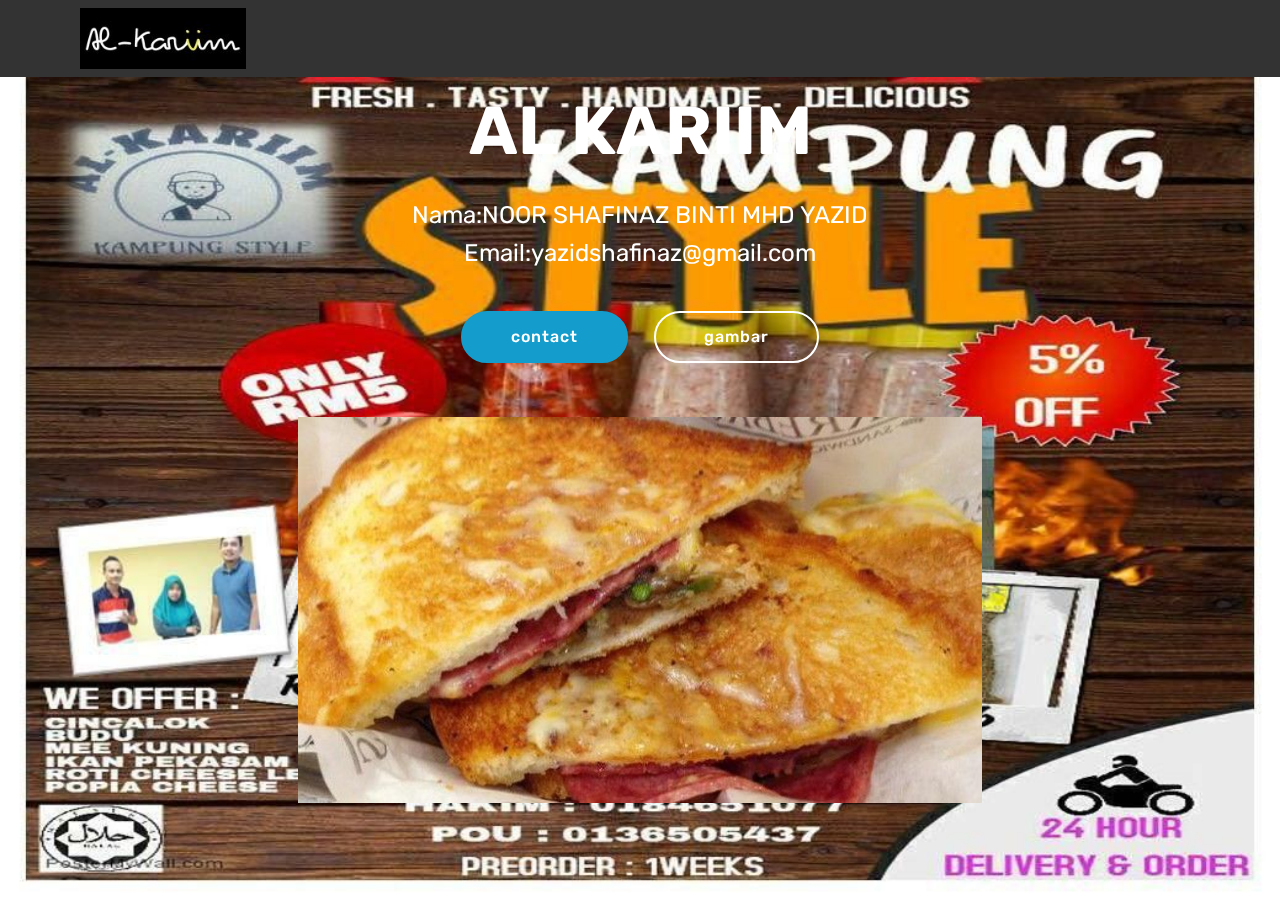
==== commit 339e5498: "create github pages" ====
--- a/index.html
+++ b/index.html
@@ -6,7 +6,7 @@
   <meta http-equiv="X-UA-Compatible" content="IE=edge">
   <meta name="generator" content="Mobirise v4.4.1, mobirise.com">
   <meta name="viewport" content="width=device-width, initial-scale=1">
-  <link rel="shortcut icon" href="assets/images/logo4.png" type="image/x-icon">
+  <link rel="shortcut icon" href="assets/images/logo-al-kariim-75-2-205x75.jpg" type="image/x-icon">
   <meta name="description" content="">
   <title>Home</title>
   <link rel="stylesheet" href="assets/web/assets/mobirise-icons/mobirise-icons.css">
@@ -14,6 +14,7 @@
   <link rel="stylesheet" href="assets/bootstrap/css/bootstrap.min.css">
   <link rel="stylesheet" href="assets/bootstrap/css/bootstrap-grid.min.css">
   <link rel="stylesheet" href="assets/bootstrap/css/bootstrap-reboot.min.css">
+  <link rel="stylesheet" href="assets/dropdown/css/style.css">
   <link rel="stylesheet" href="assets/theme/css/style.css">
   <link rel="stylesheet" href="assets/mobirise/css/mbr-additional.css" type="text/css">
   
@@ -21,36 +22,68 @@
   
 </head>
 <body>
-<section class="cid-qDQfQiD5DP mbr-fullscreen mbr-parallax-background" id="header2-0" data-rv-view="2554">
+<section class="menu cid-qDLj6eJDEX" once="menu" id="menu1-1" data-rv-view="2562">
+
+    
+
+    <nav class="navbar navbar-expand beta-menu navbar-dropdown align-items-center navbar-fixed-top navbar-toggleable-sm">
+        <button class="navbar-toggler navbar-toggler-right" type="button" data-toggle="collapse" data-target="#navbarSupportedContent" aria-controls="navbarSupportedContent" aria-expanded="false" aria-label="Toggle navigation">
+            <div class="hamburger">
+                <span></span>
+                <span></span>
+                <span></span>
+                <span></span>
+            </div>
+        </button>
+        <div class="menu-logo">
+            <div class="navbar-brand">
+                <span class="navbar-logo">
+                    <a href="https://mobirise.com">
+                         <img src="assets/images/logo-al-kariim-75-2-205x75.jpg" alt="Mobirise" title="" media-simple="true" style="height: 3.8rem;">
+                    </a>
+                </span>
+                <span class="navbar-caption-wrap"><a class="navbar-caption text-white display-4" href="https://mobirise.com"></a></span>
+            </div>
+        </div>
+        <div class="collapse navbar-collapse" id="navbarSupportedContent">
+            
+            
+        </div>
+    </nav>
+</section>
+
+<section class="engine"><a href="https://mobirise.co/q">bootstrap slideshow</a></section><section class="header4 cid-qDQ9Ke3P3c mbr-parallax-background" id="header4-7" data-rv-view="2564">
 
     
 
     
 
-    <div class="container align-center">
+    <div class="container">
         <div class="row justify-content-md-center">
-            <div class="mbr-white col-md-10">
-                <h1 class="mbr-section-title mbr-bold pb-3 mbr-fonts-style display-1">WELCOME TO MY PROJECT</h1>
+            <div class="media-content col-md-10">
+                <h1 class="mbr-section-title align-center mbr-white pb-3 mbr-bold mbr-fonts-style display-1">AL KARIIM</h1>
                 
-                <p class="mbr-text pb-3 mbr-fonts-style display-5">My name is Noor Shafinaz Binti Mhd Yazid</p>
-                <div class="mbr-section-btn"><a class="btn btn-md btn-secondary display-4" href="file:///C:/Users/P300/AppData/Local/Temp/Mobirise20171115_101116/20171215_115904/index.html">PORTFOLIO</a>
-                    <a class="btn btn-md btn-secondary display-4" href="file:///C:/Users/P300/AppData/Local/Temp/Mobirise20171115_101116/20171215_115925/index.html">REPAIRING</a> <a class="btn btn-md btn-secondary display-4" href="file:///C:/Users/P300/AppData/Local/Temp/Mobirise20171115_101116/20171215_125718/index.html">USAHAWAN</a> <a class="btn btn-md btn-secondary display-4" href="file:///C:/Users/P300/AppData/Local/Temp/Mobirise20171115_101116/20171215_122248/index.html">UI &amp;UX</a></div>
+                <div class="mbr-text align-center mbr-white pb-3">
+                    <p class="mbr-text mbr-fonts-style display-5">Nama:NOOR SHAFINAZ BINTI MHD YAZID<br>Email:yazidshafinaz@gmail.com</p>
+                </div>
+                <div class="mbr-section-btn align-center"><a class="btn btn-md btn-primary display-4" href="page2.html">contact</a>
+                    <a class="btn btn-md btn-white-outline display-4" href="page1.html">gambar</a></div>
+            </div>
+            <div class="mbr-figure pt-5">
+                <img src="assets/images/he-700x395.jpg" alt="Mobirise" title="" media-simple="true" style="width: 60%;">
             </div>
         </div>
-    </div>
-    <div class="mbr-arrow hidden-sm-down" aria-hidden="true">
-        <a href="#next">
-            <i class="mbri-down mbr-iconfont"></i>
-        </a>
     </div>
 </section>
 
 
-  <section class="engine"><a href="https://mobirise.co/j">how to design your own website for free</a></section><script src="assets/web/assets/jquery/jquery.min.js"></script>
+  <script src="assets/web/assets/jquery/jquery.min.js"></script>
   <script src="assets/popper/popper.min.js"></script>
   <script src="assets/tether/tether.min.js"></script>
   <script src="assets/bootstrap/js/bootstrap.min.js"></script>
   <script src="assets/smooth-scroll/smooth-scroll.js"></script>
+  <script src="assets/dropdown/js/script.min.js"></script>
+  <script src="assets/touch-swipe/jquery.touch-swipe.min.js"></script>
   <script src="assets/jarallax/jarallax.min.js"></script>
   <script src="assets/theme/js/script.js"></script>
   
--- a/assets/dropdown/css/style.css
+++ b/assets/dropdown/css/style.css
@@ -0,0 +1,265 @@
+.navbar-dropdown {
+  left: 0;
+  padding: 0;
+  position: absolute;
+  right: 0;
+  top: 0;
+  transition: all 0.45s ease;
+  z-index: 1030;
+  background: #282828; }
+  .navbar-dropdown .navbar-logo {
+    margin-right: 0.8rem;
+    transition: margin 0.3s ease-in-out;
+    vertical-align: middle; }
+    .navbar-dropdown .navbar-logo img {
+      height: 3.125rem;
+      transition: all 0.3s ease-in-out; }
+    .navbar-dropdown .navbar-logo.mbr-iconfont {
+      font-size: 3.125rem;
+      line-height: 3.125rem; }
+  .navbar-dropdown .navbar-caption {
+    font-weight: 700;
+    white-space: normal;
+    vertical-align: -4px;
+    line-height: 3.125rem !important; }
+    .navbar-dropdown .navbar-caption, .navbar-dropdown .navbar-caption:hover {
+      color: inherit;
+      text-decoration: none; }
+  .navbar-dropdown .mbr-iconfont + .navbar-caption {
+    vertical-align: -1px; }
+  .navbar-dropdown.navbar-fixed-top {
+    position: fixed; }
+  .navbar-dropdown .navbar-brand span {
+    vertical-align: -4px; }
+  .navbar-dropdown.bg-color.transparent {
+    background: none; }
+  .navbar-dropdown.navbar-short .navbar-brand {
+    padding: 0.625rem 0; }
+    .navbar-dropdown.navbar-short .navbar-brand span {
+      vertical-align: -1px; }
+  .navbar-dropdown.navbar-short .navbar-caption {
+    line-height: 2.375rem !important;
+    vertical-align: -2px; }
+  .navbar-dropdown.navbar-short .navbar-logo {
+    margin-right: 0.5rem; }
+    .navbar-dropdown.navbar-short .navbar-logo img {
+      height: 2.375rem; }
+    .navbar-dropdown.navbar-short .navbar-logo.mbr-iconfont {
+      font-size: 2.375rem;
+      line-height: 2.375rem; }
+  .navbar-dropdown.navbar-short .mbr-table-cell {
+    height: 3.625rem; }
+  .navbar-dropdown .navbar-close {
+    left: 0.6875rem;
+    position: fixed;
+    top: 0.75rem;
+    z-index: 1000; }
+  .navbar-dropdown .hamburger-icon {
+    content: "";
+    display: inline-block;
+    vertical-align: middle;
+    width: 16px;
+    -webkit-box-shadow: 0 -6px 0 1px #282828,0 0 0 1px #282828,0 6px 0 1px #282828;
+    -moz-box-shadow: 0 -6px 0 1px #282828,0 0 0 1px #282828,0 6px 0 1px #282828;
+    box-shadow: 0 -6px 0 1px #282828,0 0 0 1px #282828,0 6px 0 1px #282828; }
+
+.dropdown-menu .dropdown-toggle[data-toggle="dropdown-submenu"]::after {
+  border-bottom: 0.35em solid transparent;
+  border-left: 0.35em solid;
+  border-right: 0;
+  border-top: 0.35em solid transparent;
+  margin-left: 0.3rem; }
+
+.dropdown-menu .dropdown-item:focus {
+  outline: 0; }
+
+.nav-dropdown {
+  font-size: 0.75rem;
+  font-weight: 500;
+  height: auto !important; }
+  .nav-dropdown .nav-btn {
+    padding-left: 1rem; }
+  .nav-dropdown .link {
+    margin: .667em 1.667em;
+    font-weight: 500;
+    padding: 0;
+    transition: color .2s ease-in-out; }
+    .nav-dropdown .link.dropdown-toggle {
+      margin-right: 2.583em; }
+      .nav-dropdown .link.dropdown-toggle::after {
+        margin-left: .25rem;
+        border-top: 0.35em solid;
+        border-right: 0.35em solid transparent;
+        border-left: 0.35em solid transparent;
+        border-bottom: 0; }
+      .nav-dropdown .link.dropdown-toggle[aria-expanded="true"] {
+        margin: 0;
+        padding: 0.667em 3.263em  0.667em 1.667em; }
+  .nav-dropdown .link::after,
+  .nav-dropdown .dropdown-item::after {
+    color: inherit; }
+  .nav-dropdown .btn {
+    font-size: 0.75rem;
+    font-weight: 700;
+    letter-spacing: 0;
+    margin-bottom: 0;
+    padding-left: 1.25rem;
+    padding-right: 1.25rem; }
+  .nav-dropdown .dropdown-menu {
+    border-radius: 0;
+    border: 0;
+    left: 0;
+    margin: 0;
+    padding-bottom: 1.25rem;
+    padding-top: 1.25rem;
+    position: relative; }
+  .nav-dropdown .dropdown-submenu {
+    margin-left: 0.125rem;
+    top: 0; }
+  .nav-dropdown .dropdown-item {
+    font-weight: 500;
+    line-height: 2;
+    padding: 0.3846em 4.615em 0.3846em 1.5385em;
+    position: relative;
+    transition: color .2s ease-in-out, background-color .2s ease-in-out; }
+    .nav-dropdown .dropdown-item::after {
+      margin-top: -0.3077em;
+      position: absolute;
+      right: 1.1538em;
+      top: 50%; }
+    .nav-dropdown .dropdown-item:focus, .nav-dropdown .dropdown-item:hover {
+      background: none; }
+
+@media (max-width: 767px) {
+  .nav-dropdown.navbar-toggleable-sm {
+    bottom: 0;
+    display: none;
+    left: 0;
+    overflow-x: hidden;
+    position: fixed;
+    top: 0;
+    transform: translateX(-100%);
+    -ms-transform: translateX(-100%);
+    -webkit-transform: translateX(-100%);
+    width: 18.75rem;
+    z-index: 999; } }
+.nav-dropdown.navbar-toggleable-xl {
+  bottom: 0;
+  display: none;
+  left: 0;
+  overflow-x: hidden;
+  position: fixed;
+  top: 0;
+  transform: translateX(-100%);
+  -ms-transform: translateX(-100%);
+  -webkit-transform: translateX(-100%);
+  width: 18.75rem;
+  z-index: 999; }
+
+.nav-dropdown-sm {
+  display: block !important;
+  overflow-x: hidden;
+  overflow: auto;
+  padding-top: 3.875rem; }
+  .nav-dropdown-sm::after {
+    content: "";
+    display: block;
+    height: 3rem;
+    width: 100%; }
+  .nav-dropdown-sm.collapse.in ~ .navbar-close {
+    display: block !important; }
+  .nav-dropdown-sm.collapsing, .nav-dropdown-sm.collapse.in {
+    transform: translateX(0);
+    -ms-transform: translateX(0);
+    -webkit-transform: translateX(0);
+    transition: all 0.25s ease-out;
+    -webkit-transition: all 0.25s ease-out;
+    background: #282828; }
+  .nav-dropdown-sm.collapsing[aria-expanded="false"] {
+    transform: translateX(-100%);
+    -ms-transform: translateX(-100%);
+    -webkit-transform: translateX(-100%); }
+  .nav-dropdown-sm .nav-item {
+    display: block;
+    margin-left: 0 !important;
+    padding-left: 0; }
+  .nav-dropdown-sm .link,
+  .nav-dropdown-sm .dropdown-item {
+    border-top: 1px dotted rgba(255, 255, 255, 0.1);
+    font-size: 0.8125rem;
+    line-height: 1.6;
+    margin: 0 !important;
+    padding: 0.875rem 2.4rem 0.875rem 1.5625rem !important;
+    position: relative;
+    white-space: normal; }
+    .nav-dropdown-sm .link:focus, .nav-dropdown-sm .link:hover,
+    .nav-dropdown-sm .dropdown-item:focus,
+    .nav-dropdown-sm .dropdown-item:hover {
+      background: rgba(0, 0, 0, 0.2) !important;
+      color: #c0a375; }
+  .nav-dropdown-sm .nav-btn {
+    position: relative;
+    padding: 1.5625rem 1.5625rem 0 1.5625rem; }
+    .nav-dropdown-sm .nav-btn::before {
+      border-top: 1px dotted rgba(255, 255, 255, 0.1);
+      content: "";
+      left: 0;
+      position: absolute;
+      top: 0;
+      width: 100%; }
+    .nav-dropdown-sm .nav-btn + .nav-btn {
+      padding-top: 0.625rem; }
+      .nav-dropdown-sm .nav-btn + .nav-btn::before {
+        display: none; }
+  .nav-dropdown-sm .btn {
+    padding: 0.625rem 0; }
+  .nav-dropdown-sm .dropdown-toggle[data-toggle="dropdown-submenu"]::after {
+    margin-left: .25rem;
+    border-top: 0.35em solid;
+    border-right: 0.35em solid transparent;
+    border-left: 0.35em solid transparent;
+    border-bottom: 0; }
+  .nav-dropdown-sm .dropdown-toggle[data-toggle="dropdown-submenu"][aria-expanded="true"]::after {
+    border-top: 0;
+    border-right: 0.35em solid transparent;
+    border-left: 0.35em solid transparent;
+    border-bottom: 0.35em solid; }
+  .nav-dropdown-sm .dropdown-menu {
+    margin: 0;
+    padding: 0;
+    position: relative;
+    top: 0;
+    left: 0;
+    width: 100%;
+    border: 0;
+    float: none;
+    border-radius: 0;
+    background: none; }
+  .nav-dropdown-sm .dropdown-submenu {
+    left: 100%;
+    margin-left: 0.125rem;
+    margin-top: -1.25rem;
+    top: 0; }
+
+.navbar-toggleable-sm .nav-dropdown .dropdown-menu {
+  position: absolute; }
+
+.navbar-toggleable-sm .nav-dropdown .dropdown-submenu {
+  left: 100%;
+  margin-left: 0.125rem;
+  margin-top: -1.25rem;
+  top: 0; }
+
+.navbar-toggleable-sm.opened .nav-dropdown .dropdown-menu {
+  position: relative; }
+
+.navbar-toggleable-sm.opened .nav-dropdown .dropdown-submenu {
+  left: 0;
+  margin-left: 00rem;
+  margin-top: 0rem;
+  top: 0; }
+
+.is-builder .nav-dropdown.collapsing {
+  transition: none !important; }
+
+/*# sourceMappingURL=style.css.map */
--- a/assets/mobirise/css/mbr-additional.css
+++ b/assets/mobirise/css/mbr-additional.css
@@ -1337,6 +1337,1247 @@
   height: auto;
   min-height: 100vh;
 }
-.cid-qDQfQiD5DP {
-  background-image: url("../../../assets/images/jumbotron.jpg");
-}
+.cid-qDLj6eJDEX .navbar {
+  padding: .5rem 0;
+  background: #333333;
+  transition: none;
+  min-height: 77px;
+}
+.cid-qDLj6eJDEX .navbar-dropdown.bg-color.transparent.opened {
+  background: #333333;
+}
+.cid-qDLj6eJDEX a {
+  font-style: normal;
+}
+.cid-qDLj6eJDEX .nav-item span {
+  padding-right: 0.4em;
+  line-height: 0.5em;
+  vertical-align: text-bottom;
+  position: relative;
+  text-decoration: none;
+}
+.cid-qDLj6eJDEX .nav-item a {
+  display: flex;
+  align-items: center;
+  justify-content: center;
+  padding: 0.7rem 0 !important;
+  margin: 0rem .65rem !important;
+}
+.cid-qDLj6eJDEX .nav-item:focus,
+.cid-qDLj6eJDEX .nav-link:focus {
+  outline: none;
+}
+.cid-qDLj6eJDEX .btn {
+  padding: 0.4rem 1.5rem;
+  display: inline-flex;
+  align-items: center;
+}
+.cid-qDLj6eJDEX .btn .mbr-iconfont {
+  font-size: 1.6rem;
+}
+.cid-qDLj6eJDEX .menu-logo {
+  margin-right: auto;
+}
+.cid-qDLj6eJDEX .menu-logo .navbar-brand {
+  display: flex;
+  margin-left: 5rem;
+  padding: 0;
+  transition: padding .2s;
+  min-height: 3.8rem;
+  align-items: center;
+}
+.cid-qDLj6eJDEX .menu-logo .navbar-brand .navbar-caption-wrap {
+  display: -webkit-flex;
+  -webkit-align-items: center;
+  align-items: center;
+  word-break: break-word;
+  min-width: 7rem;
+  margin: .3rem 0;
+}
+.cid-qDLj6eJDEX .menu-logo .navbar-brand .navbar-caption-wrap .navbar-caption {
+  line-height: 1.2rem !important;
+  padding-right: 2rem;
+}
+.cid-qDLj6eJDEX .menu-logo .navbar-brand .navbar-logo {
+  font-size: 4rem;
+  transition: font-size 0.25s;
+}
+.cid-qDLj6eJDEX .menu-logo .navbar-brand .navbar-logo img {
+  display: flex;
+}
+.cid-qDLj6eJDEX .menu-logo .navbar-brand .navbar-logo .mbr-iconfont {
+  transition: font-size 0.25s;
+}
+.cid-qDLj6eJDEX .navbar-toggleable-sm .navbar-collapse {
+  justify-content: flex-end;
+  -webkit-justify-content: flex-end;
+  padding-right: 5rem;
+  width: auto;
+}
+.cid-qDLj6eJDEX .navbar-toggleable-sm .navbar-collapse .navbar-nav {
+  flex-wrap: wrap;
+  -webkit-flex-wrap: wrap;
+  padding-left: 0;
+}
+.cid-qDLj6eJDEX .navbar-toggleable-sm .navbar-collapse .navbar-nav .nav-item {
+  -webkit-align-self: center;
+  align-self: center;
+}
+.cid-qDLj6eJDEX .navbar-toggleable-sm .navbar-collapse .navbar-buttons {
+  padding-left: 0;
+  padding-bottom: 0;
+}
+.cid-qDLj6eJDEX .dropdown .dropdown-menu {
+  background: #333333;
+  display: none;
+  position: absolute;
+  min-width: 5rem;
+  padding-top: 1.4rem;
+  padding-bottom: 1.4rem;
+  text-align: left;
+}
+.cid-qDLj6eJDEX .dropdown .dropdown-menu .dropdown-item {
+  width: auto;
+  padding: 0.235em 1.5385em 0.235em 1.5385em !important;
+}
+.cid-qDLj6eJDEX .dropdown .dropdown-menu .dropdown-item::after {
+  right: 0.5rem;
+}
+.cid-qDLj6eJDEX .dropdown .dropdown-menu .dropdown-submenu {
+  margin: 0;
+}
+.cid-qDLj6eJDEX .dropdown.open > .dropdown-menu {
+  display: block;
+}
+.cid-qDLj6eJDEX .navbar-toggleable-sm.opened:after {
+  position: absolute;
+  width: 100vw;
+  height: 100vh;
+  content: '';
+  background-color: rgba(0, 0, 0, 0.1);
+  left: 0;
+  bottom: 0;
+  transform: translateY(100%);
+  -webkit-transform: translateY(100%);
+  z-index: 1000;
+}
+.cid-qDLj6eJDEX .navbar.navbar-short {
+  min-height: 60px;
+  transition: all .2s;
+}
+.cid-qDLj6eJDEX .navbar.navbar-short .navbar-toggler-right {
+  top: 20px;
+}
+.cid-qDLj6eJDEX .navbar.navbar-short .navbar-logo a {
+  font-size: 2.5rem !important;
+  line-height: 2.5rem;
+  transition: font-size 0.25s;
+}
+.cid-qDLj6eJDEX .navbar.navbar-short .navbar-logo a .mbr-iconfont {
+  font-size: 2.5rem !important;
+}
+.cid-qDLj6eJDEX .navbar.navbar-short .navbar-logo a img {
+  height: 3rem !important;
+}
+.cid-qDLj6eJDEX .navbar.navbar-short .navbar-brand {
+  min-height: 3rem;
+}
+.cid-qDLj6eJDEX button.navbar-toggler {
+  width: 31px;
+  height: 18px;
+  cursor: pointer;
+  transition: all .2s;
+  top: 1.5rem;
+  right: 1rem;
+}
+.cid-qDLj6eJDEX button.navbar-toggler:focus {
+  outline: none;
+}
+.cid-qDLj6eJDEX button.navbar-toggler .hamburger span {
+  position: absolute;
+  right: 0;
+  width: 30px;
+  height: 2px;
+  border-right: 5px;
+  background-color: #ffffff;
+}
+.cid-qDLj6eJDEX button.navbar-toggler .hamburger span:nth-child(1) {
+  top: 0;
+  transition: all .2s;
+}
+.cid-qDLj6eJDEX button.navbar-toggler .hamburger span:nth-child(2) {
+  top: 8px;
+  transition: all .15s;
+}
+.cid-qDLj6eJDEX button.navbar-toggler .hamburger span:nth-child(3) {
+  top: 8px;
+  transition: all .15s;
+}
+.cid-qDLj6eJDEX button.navbar-toggler .hamburger span:nth-child(4) {
+  top: 16px;
+  transition: all .2s;
+}
+.cid-qDLj6eJDEX nav.opened .hamburger span:nth-child(1) {
+  top: 8px;
+  width: 0;
+  opacity: 0;
+  right: 50%;
+  transition: all .2s;
+}
+.cid-qDLj6eJDEX nav.opened .hamburger span:nth-child(2) {
+  -webkit-transform: rotate(45deg);
+  transform: rotate(45deg);
+  transition: all .25s;
+}
+.cid-qDLj6eJDEX nav.opened .hamburger span:nth-child(3) {
+  -webkit-transform: rotate(-45deg);
+  transform: rotate(-45deg);
+  transition: all .25s;
+}
+.cid-qDLj6eJDEX nav.opened .hamburger span:nth-child(4) {
+  top: 8px;
+  width: 0;
+  opacity: 0;
+  right: 50%;
+  transition: all .2s;
+}
+.cid-qDLj6eJDEX .collapsed.navbar-expand {
+  flex-direction: column;
+}
+.cid-qDLj6eJDEX .collapsed .btn {
+  display: flex;
+}
+.cid-qDLj6eJDEX .collapsed .navbar-collapse {
+  display: none !important;
+  padding-right: 0 !important;
+}
+.cid-qDLj6eJDEX .collapsed .navbar-collapse.collapsing,
+.cid-qDLj6eJDEX .collapsed .navbar-collapse.show {
+  display: block !important;
+}
+.cid-qDLj6eJDEX .collapsed .navbar-collapse.collapsing .navbar-nav,
+.cid-qDLj6eJDEX .collapsed .navbar-collapse.show .navbar-nav {
+  display: block;
+  text-align: center;
+}
+.cid-qDLj6eJDEX .collapsed .navbar-collapse.collapsing .navbar-nav .nav-item,
+.cid-qDLj6eJDEX .collapsed .navbar-collapse.show .navbar-nav .nav-item {
+  clear: both;
+}
+.cid-qDLj6eJDEX .collapsed .navbar-collapse.collapsing .navbar-nav .nav-item:last-child,
+.cid-qDLj6eJDEX .collapsed .navbar-collapse.show .navbar-nav .nav-item:last-child {
+  margin-bottom: 1rem;
+}
+.cid-qDLj6eJDEX .collapsed .navbar-collapse.collapsing .navbar-buttons,
+.cid-qDLj6eJDEX .collapsed .navbar-collapse.show .navbar-buttons {
+  text-align: center;
+}
+.cid-qDLj6eJDEX .collapsed .navbar-collapse.collapsing .navbar-buttons:last-child,
+.cid-qDLj6eJDEX .collapsed .navbar-collapse.show .navbar-buttons:last-child {
+  margin-bottom: 1rem;
+}
+.cid-qDLj6eJDEX .collapsed button.navbar-toggler {
+  display: block;
+}
+.cid-qDLj6eJDEX .collapsed .navbar-brand {
+  margin-left: 1rem !important;
+}
+.cid-qDLj6eJDEX .collapsed .navbar-toggleable-sm {
+  flex-direction: column;
+  -webkit-flex-direction: column;
+}
+.cid-qDLj6eJDEX .collapsed .dropdown .dropdown-menu {
+  width: 100%;
+  text-align: center;
+  position: relative;
+  opacity: 0;
+  display: block;
+  height: 0;
+  visibility: hidden;
+  padding: 0;
+  transition-duration: .5s;
+  transition-property: opacity,padding,height;
+}
+.cid-qDLj6eJDEX .collapsed .dropdown.open > .dropdown-menu {
+  position: relative;
+  opacity: 1;
+  height: auto;
+  padding: 1.4rem 0;
+  visibility: visible;
+}
+.cid-qDLj6eJDEX .collapsed .dropdown .dropdown-submenu {
+  left: 0;
+  text-align: center;
+  width: 100%;
+}
+.cid-qDLj6eJDEX .collapsed .dropdown .dropdown-toggle[data-toggle="dropdown-submenu"]::after {
+  margin-top: 0;
+  position: inherit;
+  right: 0;
+  top: 50%;
+  display: inline-block;
+  width: 0;
+  height: 0;
+  margin-left: .3em;
+  vertical-align: middle;
+  content: "";
+  border-top: .30em solid;
+  border-right: .30em solid transparent;
+  border-left: .30em solid transparent;
+}
+@media (max-width: 991px) {
+  .cid-qDLj6eJDEX .navbar-expand {
+    flex-direction: column;
+  }
+  .cid-qDLj6eJDEX img {
+    height: 3.8rem !important;
+  }
+  .cid-qDLj6eJDEX .btn {
+    display: flex;
+  }
+  .cid-qDLj6eJDEX button.navbar-toggler {
+    display: block;
+  }
+  .cid-qDLj6eJDEX .navbar-brand {
+    margin-left: 1rem !important;
+  }
+  .cid-qDLj6eJDEX .navbar-toggleable-sm {
+    flex-direction: column;
+    -webkit-flex-direction: column;
+  }
+  .cid-qDLj6eJDEX .navbar-collapse {
+    display: none !important;
+    padding-right: 0 !important;
+  }
+  .cid-qDLj6eJDEX .navbar-collapse.collapsing,
+  .cid-qDLj6eJDEX .navbar-collapse.show {
+    display: block !important;
+  }
+  .cid-qDLj6eJDEX .navbar-collapse.collapsing .navbar-nav,
+  .cid-qDLj6eJDEX .navbar-collapse.show .navbar-nav {
+    display: block;
+    text-align: center;
+  }
+  .cid-qDLj6eJDEX .navbar-collapse.collapsing .navbar-nav .nav-item,
+  .cid-qDLj6eJDEX .navbar-collapse.show .navbar-nav .nav-item {
+    clear: both;
+  }
+  .cid-qDLj6eJDEX .navbar-collapse.collapsing .navbar-nav .nav-item:last-child,
+  .cid-qDLj6eJDEX .navbar-collapse.show .navbar-nav .nav-item:last-child {
+    margin-bottom: 1rem;
+  }
+  .cid-qDLj6eJDEX .navbar-collapse.collapsing .navbar-buttons,
+  .cid-qDLj6eJDEX .navbar-collapse.show .navbar-buttons {
+    text-align: center;
+  }
+  .cid-qDLj6eJDEX .navbar-collapse.collapsing .navbar-buttons:last-child,
+  .cid-qDLj6eJDEX .navbar-collapse.show .navbar-buttons:last-child {
+    margin-bottom: 1rem;
+  }
+  .cid-qDLj6eJDEX .dropdown .dropdown-menu {
+    width: 100%;
+    text-align: center;
+    position: relative;
+    opacity: 0;
+    display: block;
+    height: 0;
+    visibility: hidden;
+    padding: 0;
+    transition-duration: .5s;
+    transition-property: opacity,padding,height;
+  }
+  .cid-qDLj6eJDEX .dropdown.open > .dropdown-menu {
+    position: relative;
+    opacity: 1;
+    height: auto;
+    padding: 1.4rem 0;
+    visibility: visible;
+  }
+  .cid-qDLj6eJDEX .dropdown .dropdown-submenu {
+    left: 0;
+    text-align: center;
+    width: 100%;
+  }
+  .cid-qDLj6eJDEX .dropdown .dropdown-toggle[data-toggle="dropdown-submenu"]::after {
+    margin-top: 0;
+    position: inherit;
+    right: 0;
+    top: 50%;
+    display: inline-block;
+    width: 0;
+    height: 0;
+    margin-left: .3em;
+    vertical-align: middle;
+    content: "";
+    border-top: .30em solid;
+    border-right: .30em solid transparent;
+    border-left: .30em solid transparent;
+  }
+}
+@media (min-width: 767px) {
+  .cid-qDLj6eJDEX .menu-logo {
+    flex-shrink: 0;
+  }
+}
+.cid-qDLj6eJDEX .navbar-collapse {
+  flex-basis: auto;
+}
+.cid-qDQ9Ke3P3c {
+  padding-top: 90px;
+  padding-bottom: 90px;
+  background-image: url("../../../assets/images/al-kariim-1039x752.jpg");
+}
+.cid-qDQ9Ke3P3c .mbr-figure {
+  margin: 0 auto;
+  width: 100%;
+  display: flex;
+  justify-content: center;
+}
+.cid-qDQ9Ke3P3c .mbr-figure img {
+  height: 100%;
+}
+@media (max-width: 991px) {
+  .cid-qDQ9Ke3P3c .mbr-figure img {
+    width: 100% !important;
+  }
+}
+.cid-qDLj6eJDEX .navbar {
+  padding: .5rem 0;
+  background: #333333;
+  transition: none;
+  min-height: 77px;
+}
+.cid-qDLj6eJDEX .navbar-dropdown.bg-color.transparent.opened {
+  background: #333333;
+}
+.cid-qDLj6eJDEX a {
+  font-style: normal;
+}
+.cid-qDLj6eJDEX .nav-item span {
+  padding-right: 0.4em;
+  line-height: 0.5em;
+  vertical-align: text-bottom;
+  position: relative;
+  text-decoration: none;
+}
+.cid-qDLj6eJDEX .nav-item a {
+  display: flex;
+  align-items: center;
+  justify-content: center;
+  padding: 0.7rem 0 !important;
+  margin: 0rem .65rem !important;
+}
+.cid-qDLj6eJDEX .nav-item:focus,
+.cid-qDLj6eJDEX .nav-link:focus {
+  outline: none;
+}
+.cid-qDLj6eJDEX .btn {
+  padding: 0.4rem 1.5rem;
+  display: inline-flex;
+  align-items: center;
+}
+.cid-qDLj6eJDEX .btn .mbr-iconfont {
+  font-size: 1.6rem;
+}
+.cid-qDLj6eJDEX .menu-logo {
+  margin-right: auto;
+}
+.cid-qDLj6eJDEX .menu-logo .navbar-brand {
+  display: flex;
+  margin-left: 5rem;
+  padding: 0;
+  transition: padding .2s;
+  min-height: 3.8rem;
+  align-items: center;
+}
+.cid-qDLj6eJDEX .menu-logo .navbar-brand .navbar-caption-wrap {
+  display: -webkit-flex;
+  -webkit-align-items: center;
+  align-items: center;
+  word-break: break-word;
+  min-width: 7rem;
+  margin: .3rem 0;
+}
+.cid-qDLj6eJDEX .menu-logo .navbar-brand .navbar-caption-wrap .navbar-caption {
+  line-height: 1.2rem !important;
+  padding-right: 2rem;
+}
+.cid-qDLj6eJDEX .menu-logo .navbar-brand .navbar-logo {
+  font-size: 4rem;
+  transition: font-size 0.25s;
+}
+.cid-qDLj6eJDEX .menu-logo .navbar-brand .navbar-logo img {
+  display: flex;
+}
+.cid-qDLj6eJDEX .menu-logo .navbar-brand .navbar-logo .mbr-iconfont {
+  transition: font-size 0.25s;
+}
+.cid-qDLj6eJDEX .navbar-toggleable-sm .navbar-collapse {
+  justify-content: flex-end;
+  -webkit-justify-content: flex-end;
+  padding-right: 5rem;
+  width: auto;
+}
+.cid-qDLj6eJDEX .navbar-toggleable-sm .navbar-collapse .navbar-nav {
+  flex-wrap: wrap;
+  -webkit-flex-wrap: wrap;
+  padding-left: 0;
+}
+.cid-qDLj6eJDEX .navbar-toggleable-sm .navbar-collapse .navbar-nav .nav-item {
+  -webkit-align-self: center;
+  align-self: center;
+}
+.cid-qDLj6eJDEX .navbar-toggleable-sm .navbar-collapse .navbar-buttons {
+  padding-left: 0;
+  padding-bottom: 0;
+}
+.cid-qDLj6eJDEX .dropdown .dropdown-menu {
+  background: #333333;
+  display: none;
+  position: absolute;
+  min-width: 5rem;
+  padding-top: 1.4rem;
+  padding-bottom: 1.4rem;
+  text-align: left;
+}
+.cid-qDLj6eJDEX .dropdown .dropdown-menu .dropdown-item {
+  width: auto;
+  padding: 0.235em 1.5385em 0.235em 1.5385em !important;
+}
+.cid-qDLj6eJDEX .dropdown .dropdown-menu .dropdown-item::after {
+  right: 0.5rem;
+}
+.cid-qDLj6eJDEX .dropdown .dropdown-menu .dropdown-submenu {
+  margin: 0;
+}
+.cid-qDLj6eJDEX .dropdown.open > .dropdown-menu {
+  display: block;
+}
+.cid-qDLj6eJDEX .navbar-toggleable-sm.opened:after {
+  position: absolute;
+  width: 100vw;
+  height: 100vh;
+  content: '';
+  background-color: rgba(0, 0, 0, 0.1);
+  left: 0;
+  bottom: 0;
+  transform: translateY(100%);
+  -webkit-transform: translateY(100%);
+  z-index: 1000;
+}
+.cid-qDLj6eJDEX .navbar.navbar-short {
+  min-height: 60px;
+  transition: all .2s;
+}
+.cid-qDLj6eJDEX .navbar.navbar-short .navbar-toggler-right {
+  top: 20px;
+}
+.cid-qDLj6eJDEX .navbar.navbar-short .navbar-logo a {
+  font-size: 2.5rem !important;
+  line-height: 2.5rem;
+  transition: font-size 0.25s;
+}
+.cid-qDLj6eJDEX .navbar.navbar-short .navbar-logo a .mbr-iconfont {
+  font-size: 2.5rem !important;
+}
+.cid-qDLj6eJDEX .navbar.navbar-short .navbar-logo a img {
+  height: 3rem !important;
+}
+.cid-qDLj6eJDEX .navbar.navbar-short .navbar-brand {
+  min-height: 3rem;
+}
+.cid-qDLj6eJDEX button.navbar-toggler {
+  width: 31px;
+  height: 18px;
+  cursor: pointer;
+  transition: all .2s;
+  top: 1.5rem;
+  right: 1rem;
+}
+.cid-qDLj6eJDEX button.navbar-toggler:focus {
+  outline: none;
+}
+.cid-qDLj6eJDEX button.navbar-toggler .hamburger span {
+  position: absolute;
+  right: 0;
+  width: 30px;
+  height: 2px;
+  border-right: 5px;
+  background-color: #ffffff;
+}
+.cid-qDLj6eJDEX button.navbar-toggler .hamburger span:nth-child(1) {
+  top: 0;
+  transition: all .2s;
+}
+.cid-qDLj6eJDEX button.navbar-toggler .hamburger span:nth-child(2) {
+  top: 8px;
+  transition: all .15s;
+}
+.cid-qDLj6eJDEX button.navbar-toggler .hamburger span:nth-child(3) {
+  top: 8px;
+  transition: all .15s;
+}
+.cid-qDLj6eJDEX button.navbar-toggler .hamburger span:nth-child(4) {
+  top: 16px;
+  transition: all .2s;
+}
+.cid-qDLj6eJDEX nav.opened .hamburger span:nth-child(1) {
+  top: 8px;
+  width: 0;
+  opacity: 0;
+  right: 50%;
+  transition: all .2s;
+}
+.cid-qDLj6eJDEX nav.opened .hamburger span:nth-child(2) {
+  -webkit-transform: rotate(45deg);
+  transform: rotate(45deg);
+  transition: all .25s;
+}
+.cid-qDLj6eJDEX nav.opened .hamburger span:nth-child(3) {
+  -webkit-transform: rotate(-45deg);
+  transform: rotate(-45deg);
+  transition: all .25s;
+}
+.cid-qDLj6eJDEX nav.opened .hamburger span:nth-child(4) {
+  top: 8px;
+  width: 0;
+  opacity: 0;
+  right: 50%;
+  transition: all .2s;
+}
+.cid-qDLj6eJDEX .collapsed.navbar-expand {
+  flex-direction: column;
+}
+.cid-qDLj6eJDEX .collapsed .btn {
+  display: flex;
+}
+.cid-qDLj6eJDEX .collapsed .navbar-collapse {
+  display: none !important;
+  padding-right: 0 !important;
+}
+.cid-qDLj6eJDEX .collapsed .navbar-collapse.collapsing,
+.cid-qDLj6eJDEX .collapsed .navbar-collapse.show {
+  display: block !important;
+}
+.cid-qDLj6eJDEX .collapsed .navbar-collapse.collapsing .navbar-nav,
+.cid-qDLj6eJDEX .collapsed .navbar-collapse.show .navbar-nav {
+  display: block;
+  text-align: center;
+}
+.cid-qDLj6eJDEX .collapsed .navbar-collapse.collapsing .navbar-nav .nav-item,
+.cid-qDLj6eJDEX .collapsed .navbar-collapse.show .navbar-nav .nav-item {
+  clear: both;
+}
+.cid-qDLj6eJDEX .collapsed .navbar-collapse.collapsing .navbar-nav .nav-item:last-child,
+.cid-qDLj6eJDEX .collapsed .navbar-collapse.show .navbar-nav .nav-item:last-child {
+  margin-bottom: 1rem;
+}
+.cid-qDLj6eJDEX .collapsed .navbar-collapse.collapsing .navbar-buttons,
+.cid-qDLj6eJDEX .collapsed .navbar-collapse.show .navbar-buttons {
+  text-align: center;
+}
+.cid-qDLj6eJDEX .collapsed .navbar-collapse.collapsing .navbar-buttons:last-child,
+.cid-qDLj6eJDEX .collapsed .navbar-collapse.show .navbar-buttons:last-child {
+  margin-bottom: 1rem;
+}
+.cid-qDLj6eJDEX .collapsed button.navbar-toggler {
+  display: block;
+}
+.cid-qDLj6eJDEX .collapsed .navbar-brand {
+  margin-left: 1rem !important;
+}
+.cid-qDLj6eJDEX .collapsed .navbar-toggleable-sm {
+  flex-direction: column;
+  -webkit-flex-direction: column;
+}
+.cid-qDLj6eJDEX .collapsed .dropdown .dropdown-menu {
+  width: 100%;
+  text-align: center;
+  position: relative;
+  opacity: 0;
+  display: block;
+  height: 0;
+  visibility: hidden;
+  padding: 0;
+  transition-duration: .5s;
+  transition-property: opacity,padding,height;
+}
+.cid-qDLj6eJDEX .collapsed .dropdown.open > .dropdown-menu {
+  position: relative;
+  opacity: 1;
+  height: auto;
+  padding: 1.4rem 0;
+  visibility: visible;
+}
+.cid-qDLj6eJDEX .collapsed .dropdown .dropdown-submenu {
+  left: 0;
+  text-align: center;
+  width: 100%;
+}
+.cid-qDLj6eJDEX .collapsed .dropdown .dropdown-toggle[data-toggle="dropdown-submenu"]::after {
+  margin-top: 0;
+  position: inherit;
+  right: 0;
+  top: 50%;
+  display: inline-block;
+  width: 0;
+  height: 0;
+  margin-left: .3em;
+  vertical-align: middle;
+  content: "";
+  border-top: .30em solid;
+  border-right: .30em solid transparent;
+  border-left: .30em solid transparent;
+}
+@media (max-width: 991px) {
+  .cid-qDLj6eJDEX .navbar-expand {
+    flex-direction: column;
+  }
+  .cid-qDLj6eJDEX img {
+    height: 3.8rem !important;
+  }
+  .cid-qDLj6eJDEX .btn {
+    display: flex;
+  }
+  .cid-qDLj6eJDEX button.navbar-toggler {
+    display: block;
+  }
+  .cid-qDLj6eJDEX .navbar-brand {
+    margin-left: 1rem !important;
+  }
+  .cid-qDLj6eJDEX .navbar-toggleable-sm {
+    flex-direction: column;
+    -webkit-flex-direction: column;
+  }
+  .cid-qDLj6eJDEX .navbar-collapse {
+    display: none !important;
+    padding-right: 0 !important;
+  }
+  .cid-qDLj6eJDEX .navbar-collapse.collapsing,
+  .cid-qDLj6eJDEX .navbar-collapse.show {
+    display: block !important;
+  }
+  .cid-qDLj6eJDEX .navbar-collapse.collapsing .navbar-nav,
+  .cid-qDLj6eJDEX .navbar-collapse.show .navbar-nav {
+    display: block;
+    text-align: center;
+  }
+  .cid-qDLj6eJDEX .navbar-collapse.collapsing .navbar-nav .nav-item,
+  .cid-qDLj6eJDEX .navbar-collapse.show .navbar-nav .nav-item {
+    clear: both;
+  }
+  .cid-qDLj6eJDEX .navbar-collapse.collapsing .navbar-nav .nav-item:last-child,
+  .cid-qDLj6eJDEX .navbar-collapse.show .navbar-nav .nav-item:last-child {
+    margin-bottom: 1rem;
+  }
+  .cid-qDLj6eJDEX .navbar-collapse.collapsing .navbar-buttons,
+  .cid-qDLj6eJDEX .navbar-collapse.show .navbar-buttons {
+    text-align: center;
+  }
+  .cid-qDLj6eJDEX .navbar-collapse.collapsing .navbar-buttons:last-child,
+  .cid-qDLj6eJDEX .navbar-collapse.show .navbar-buttons:last-child {
+    margin-bottom: 1rem;
+  }
+  .cid-qDLj6eJDEX .dropdown .dropdown-menu {
+    width: 100%;
+    text-align: center;
+    position: relative;
+    opacity: 0;
+    display: block;
+    height: 0;
+    visibility: hidden;
+    padding: 0;
+    transition-duration: .5s;
+    transition-property: opacity,padding,height;
+  }
+  .cid-qDLj6eJDEX .dropdown.open > .dropdown-menu {
+    position: relative;
+    opacity: 1;
+    height: auto;
+    padding: 1.4rem 0;
+    visibility: visible;
+  }
+  .cid-qDLj6eJDEX .dropdown .dropdown-submenu {
+    left: 0;
+    text-align: center;
+    width: 100%;
+  }
+  .cid-qDLj6eJDEX .dropdown .dropdown-toggle[data-toggle="dropdown-submenu"]::after {
+    margin-top: 0;
+    position: inherit;
+    right: 0;
+    top: 50%;
+    display: inline-block;
+    width: 0;
+    height: 0;
+    margin-left: .3em;
+    vertical-align: middle;
+    content: "";
+    border-top: .30em solid;
+    border-right: .30em solid transparent;
+    border-left: .30em solid transparent;
+  }
+}
+@media (min-width: 767px) {
+  .cid-qDLj6eJDEX .menu-logo {
+    flex-shrink: 0;
+  }
+}
+.cid-qDLj6eJDEX .navbar-collapse {
+  flex-basis: auto;
+}
+.cid-qDLsIYw50Q {
+  padding-top: 0px;
+  padding-bottom: 0px;
+  background-color: #ffffff;
+}
+.cid-qDLsIYw50Q .mbr-slider .carousel-control {
+  background: #1b1b1b;
+}
+.cid-qDLsIYw50Q .mbr-slider .carousel-control-prev {
+  left: 0;
+  margin-left: 2.5rem;
+}
+.cid-qDLsIYw50Q .mbr-slider .carousel-control-next {
+  right: 0;
+  margin-right: 2.5rem;
+}
+.cid-qDLsIYw50Q .mbr-slider .modal-body .close {
+  background: #1b1b1b;
+}
+.cid-qDLsIYw50Q .mbr-gallery-item > div::before {
+  content: '';
+  position: absolute;
+  left: 0;
+  top: 0;
+  width: 100%;
+  height: 100%;
+  background: linear-gradient(to left, #554346, #45505b) !important;
+  opacity: 0;
+  -webkit-transition: 0.2s opacity ease-in-out;
+  transition: 0.2s opacity ease-in-out;
+}
+.cid-qDLsIYw50Q .mbr-gallery-title {
+  font-size: .9em;
+  position: absolute;
+  display: block;
+  width: 100%;
+  bottom: 0;
+  padding: 1rem;
+  color: #fff;
+  background: linear-gradient(to left, rgba(85, 67, 70, 0.85), rgba(69, 80, 91, 0.85)) !important;
+  -webkit-transition: 0.2s background ease-in-out;
+  transition: 0.2s background ease-in-out;
+}
+.cid-qDLj6eJDEX .navbar {
+  padding: .5rem 0;
+  background: #333333;
+  transition: none;
+  min-height: 77px;
+}
+.cid-qDLj6eJDEX .navbar-dropdown.bg-color.transparent.opened {
+  background: #333333;
+}
+.cid-qDLj6eJDEX a {
+  font-style: normal;
+}
+.cid-qDLj6eJDEX .nav-item span {
+  padding-right: 0.4em;
+  line-height: 0.5em;
+  vertical-align: text-bottom;
+  position: relative;
+  text-decoration: none;
+}
+.cid-qDLj6eJDEX .nav-item a {
+  display: flex;
+  align-items: center;
+  justify-content: center;
+  padding: 0.7rem 0 !important;
+  margin: 0rem .65rem !important;
+}
+.cid-qDLj6eJDEX .nav-item:focus,
+.cid-qDLj6eJDEX .nav-link:focus {
+  outline: none;
+}
+.cid-qDLj6eJDEX .btn {
+  padding: 0.4rem 1.5rem;
+  display: inline-flex;
+  align-items: center;
+}
+.cid-qDLj6eJDEX .btn .mbr-iconfont {
+  font-size: 1.6rem;
+}
+.cid-qDLj6eJDEX .menu-logo {
+  margin-right: auto;
+}
+.cid-qDLj6eJDEX .menu-logo .navbar-brand {
+  display: flex;
+  margin-left: 5rem;
+  padding: 0;
+  transition: padding .2s;
+  min-height: 3.8rem;
+  align-items: center;
+}
+.cid-qDLj6eJDEX .menu-logo .navbar-brand .navbar-caption-wrap {
+  display: -webkit-flex;
+  -webkit-align-items: center;
+  align-items: center;
+  word-break: break-word;
+  min-width: 7rem;
+  margin: .3rem 0;
+}
+.cid-qDLj6eJDEX .menu-logo .navbar-brand .navbar-caption-wrap .navbar-caption {
+  line-height: 1.2rem !important;
+  padding-right: 2rem;
+}
+.cid-qDLj6eJDEX .menu-logo .navbar-brand .navbar-logo {
+  font-size: 4rem;
+  transition: font-size 0.25s;
+}
+.cid-qDLj6eJDEX .menu-logo .navbar-brand .navbar-logo img {
+  display: flex;
+}
+.cid-qDLj6eJDEX .menu-logo .navbar-brand .navbar-logo .mbr-iconfont {
+  transition: font-size 0.25s;
+}
+.cid-qDLj6eJDEX .navbar-toggleable-sm .navbar-collapse {
+  justify-content: flex-end;
+  -webkit-justify-content: flex-end;
+  padding-right: 5rem;
+  width: auto;
+}
+.cid-qDLj6eJDEX .navbar-toggleable-sm .navbar-collapse .navbar-nav {
+  flex-wrap: wrap;
+  -webkit-flex-wrap: wrap;
+  padding-left: 0;
+}
+.cid-qDLj6eJDEX .navbar-toggleable-sm .navbar-collapse .navbar-nav .nav-item {
+  -webkit-align-self: center;
+  align-self: center;
+}
+.cid-qDLj6eJDEX .navbar-toggleable-sm .navbar-collapse .navbar-buttons {
+  padding-left: 0;
+  padding-bottom: 0;
+}
+.cid-qDLj6eJDEX .dropdown .dropdown-menu {
+  background: #333333;
+  display: none;
+  position: absolute;
+  min-width: 5rem;
+  padding-top: 1.4rem;
+  padding-bottom: 1.4rem;
+  text-align: left;
+}
+.cid-qDLj6eJDEX .dropdown .dropdown-menu .dropdown-item {
+  width: auto;
+  padding: 0.235em 1.5385em 0.235em 1.5385em !important;
+}
+.cid-qDLj6eJDEX .dropdown .dropdown-menu .dropdown-item::after {
+  right: 0.5rem;
+}
+.cid-qDLj6eJDEX .dropdown .dropdown-menu .dropdown-submenu {
+  margin: 0;
+}
+.cid-qDLj6eJDEX .dropdown.open > .dropdown-menu {
+  display: block;
+}
+.cid-qDLj6eJDEX .navbar-toggleable-sm.opened:after {
+  position: absolute;
+  width: 100vw;
+  height: 100vh;
+  content: '';
+  background-color: rgba(0, 0, 0, 0.1);
+  left: 0;
+  bottom: 0;
+  transform: translateY(100%);
+  -webkit-transform: translateY(100%);
+  z-index: 1000;
+}
+.cid-qDLj6eJDEX .navbar.navbar-short {
+  min-height: 60px;
+  transition: all .2s;
+}
+.cid-qDLj6eJDEX .navbar.navbar-short .navbar-toggler-right {
+  top: 20px;
+}
+.cid-qDLj6eJDEX .navbar.navbar-short .navbar-logo a {
+  font-size: 2.5rem !important;
+  line-height: 2.5rem;
+  transition: font-size 0.25s;
+}
+.cid-qDLj6eJDEX .navbar.navbar-short .navbar-logo a .mbr-iconfont {
+  font-size: 2.5rem !important;
+}
+.cid-qDLj6eJDEX .navbar.navbar-short .navbar-logo a img {
+  height: 3rem !important;
+}
+.cid-qDLj6eJDEX .navbar.navbar-short .navbar-brand {
+  min-height: 3rem;
+}
+.cid-qDLj6eJDEX button.navbar-toggler {
+  width: 31px;
+  height: 18px;
+  cursor: pointer;
+  transition: all .2s;
+  top: 1.5rem;
+  right: 1rem;
+}
+.cid-qDLj6eJDEX button.navbar-toggler:focus {
+  outline: none;
+}
+.cid-qDLj6eJDEX button.navbar-toggler .hamburger span {
+  position: absolute;
+  right: 0;
+  width: 30px;
+  height: 2px;
+  border-right: 5px;
+  background-color: #ffffff;
+}
+.cid-qDLj6eJDEX button.navbar-toggler .hamburger span:nth-child(1) {
+  top: 0;
+  transition: all .2s;
+}
+.cid-qDLj6eJDEX button.navbar-toggler .hamburger span:nth-child(2) {
+  top: 8px;
+  transition: all .15s;
+}
+.cid-qDLj6eJDEX button.navbar-toggler .hamburger span:nth-child(3) {
+  top: 8px;
+  transition: all .15s;
+}
+.cid-qDLj6eJDEX button.navbar-toggler .hamburger span:nth-child(4) {
+  top: 16px;
+  transition: all .2s;
+}
+.cid-qDLj6eJDEX nav.opened .hamburger span:nth-child(1) {
+  top: 8px;
+  width: 0;
+  opacity: 0;
+  right: 50%;
+  transition: all .2s;
+}
+.cid-qDLj6eJDEX nav.opened .hamburger span:nth-child(2) {
+  -webkit-transform: rotate(45deg);
+  transform: rotate(45deg);
+  transition: all .25s;
+}
+.cid-qDLj6eJDEX nav.opened .hamburger span:nth-child(3) {
+  -webkit-transform: rotate(-45deg);
+  transform: rotate(-45deg);
+  transition: all .25s;
+}
+.cid-qDLj6eJDEX nav.opened .hamburger span:nth-child(4) {
+  top: 8px;
+  width: 0;
+  opacity: 0;
+  right: 50%;
+  transition: all .2s;
+}
+.cid-qDLj6eJDEX .collapsed.navbar-expand {
+  flex-direction: column;
+}
+.cid-qDLj6eJDEX .collapsed .btn {
+  display: flex;
+}
+.cid-qDLj6eJDEX .collapsed .navbar-collapse {
+  display: none !important;
+  padding-right: 0 !important;
+}
+.cid-qDLj6eJDEX .collapsed .navbar-collapse.collapsing,
+.cid-qDLj6eJDEX .collapsed .navbar-collapse.show {
+  display: block !important;
+}
+.cid-qDLj6eJDEX .collapsed .navbar-collapse.collapsing .navbar-nav,
+.cid-qDLj6eJDEX .collapsed .navbar-collapse.show .navbar-nav {
+  display: block;
+  text-align: center;
+}
+.cid-qDLj6eJDEX .collapsed .navbar-collapse.collapsing .navbar-nav .nav-item,
+.cid-qDLj6eJDEX .collapsed .navbar-collapse.show .navbar-nav .nav-item {
+  clear: both;
+}
+.cid-qDLj6eJDEX .collapsed .navbar-collapse.collapsing .navbar-nav .nav-item:last-child,
+.cid-qDLj6eJDEX .collapsed .navbar-collapse.show .navbar-nav .nav-item:last-child {
+  margin-bottom: 1rem;
+}
+.cid-qDLj6eJDEX .collapsed .navbar-collapse.collapsing .navbar-buttons,
+.cid-qDLj6eJDEX .collapsed .navbar-collapse.show .navbar-buttons {
+  text-align: center;
+}
+.cid-qDLj6eJDEX .collapsed .navbar-collapse.collapsing .navbar-buttons:last-child,
+.cid-qDLj6eJDEX .collapsed .navbar-collapse.show .navbar-buttons:last-child {
+  margin-bottom: 1rem;
+}
+.cid-qDLj6eJDEX .collapsed button.navbar-toggler {
+  display: block;
+}
+.cid-qDLj6eJDEX .collapsed .navbar-brand {
+  margin-left: 1rem !important;
+}
+.cid-qDLj6eJDEX .collapsed .navbar-toggleable-sm {
+  flex-direction: column;
+  -webkit-flex-direction: column;
+}
+.cid-qDLj6eJDEX .collapsed .dropdown .dropdown-menu {
+  width: 100%;
+  text-align: center;
+  position: relative;
+  opacity: 0;
+  display: block;
+  height: 0;
+  visibility: hidden;
+  padding: 0;
+  transition-duration: .5s;
+  transition-property: opacity,padding,height;
+}
+.cid-qDLj6eJDEX .collapsed .dropdown.open > .dropdown-menu {
+  position: relative;
+  opacity: 1;
+  height: auto;
+  padding: 1.4rem 0;
+  visibility: visible;
+}
+.cid-qDLj6eJDEX .collapsed .dropdown .dropdown-submenu {
+  left: 0;
+  text-align: center;
+  width: 100%;
+}
+.cid-qDLj6eJDEX .collapsed .dropdown .dropdown-toggle[data-toggle="dropdown-submenu"]::after {
+  margin-top: 0;
+  position: inherit;
+  right: 0;
+  top: 50%;
+  display: inline-block;
+  width: 0;
+  height: 0;
+  margin-left: .3em;
+  vertical-align: middle;
+  content: "";
+  border-top: .30em solid;
+  border-right: .30em solid transparent;
+  border-left: .30em solid transparent;
+}
+@media (max-width: 991px) {
+  .cid-qDLj6eJDEX .navbar-expand {
+    flex-direction: column;
+  }
+  .cid-qDLj6eJDEX img {
+    height: 3.8rem !important;
+  }
+  .cid-qDLj6eJDEX .btn {
+    display: flex;
+  }
+  .cid-qDLj6eJDEX button.navbar-toggler {
+    display: block;
+  }
+  .cid-qDLj6eJDEX .navbar-brand {
+    margin-left: 1rem !important;
+  }
+  .cid-qDLj6eJDEX .navbar-toggleable-sm {
+    flex-direction: column;
+    -webkit-flex-direction: column;
+  }
+  .cid-qDLj6eJDEX .navbar-collapse {
+    display: none !important;
+    padding-right: 0 !important;
+  }
+  .cid-qDLj6eJDEX .navbar-collapse.collapsing,
+  .cid-qDLj6eJDEX .navbar-collapse.show {
+    display: block !important;
+  }
+  .cid-qDLj6eJDEX .navbar-collapse.collapsing .navbar-nav,
+  .cid-qDLj6eJDEX .navbar-collapse.show .navbar-nav {
+    display: block;
+    text-align: center;
+  }
+  .cid-qDLj6eJDEX .navbar-collapse.collapsing .navbar-nav .nav-item,
+  .cid-qDLj6eJDEX .navbar-collapse.show .navbar-nav .nav-item {
+    clear: both;
+  }
+  .cid-qDLj6eJDEX .navbar-collapse.collapsing .navbar-nav .nav-item:last-child,
+  .cid-qDLj6eJDEX .navbar-collapse.show .navbar-nav .nav-item:last-child {
+    margin-bottom: 1rem;
+  }
+  .cid-qDLj6eJDEX .navbar-collapse.collapsing .navbar-buttons,
+  .cid-qDLj6eJDEX .navbar-collapse.show .navbar-buttons {
+    text-align: center;
+  }
+  .cid-qDLj6eJDEX .navbar-collapse.collapsing .navbar-buttons:last-child,
+  .cid-qDLj6eJDEX .navbar-collapse.show .navbar-buttons:last-child {
+    margin-bottom: 1rem;
+  }
+  .cid-qDLj6eJDEX .dropdown .dropdown-menu {
+    width: 100%;
+    text-align: center;
+    position: relative;
+    opacity: 0;
+    display: block;
+    height: 0;
+    visibility: hidden;
+    padding: 0;
+    transition-duration: .5s;
+    transition-property: opacity,padding,height;
+  }
+  .cid-qDLj6eJDEX .dropdown.open > .dropdown-menu {
+    position: relative;
+    opacity: 1;
+    height: auto;
+    padding: 1.4rem 0;
+    visibility: visible;
+  }
+  .cid-qDLj6eJDEX .dropdown .dropdown-submenu {
+    left: 0;
+    text-align: center;
+    width: 100%;
+  }
+  .cid-qDLj6eJDEX .dropdown .dropdown-toggle[data-toggle="dropdown-submenu"]::after {
+    margin-top: 0;
+    position: inherit;
+    right: 0;
+    top: 50%;
+    display: inline-block;
+    width: 0;
+    height: 0;
+    margin-left: .3em;
+    vertical-align: middle;
+    content: "";
+    border-top: .30em solid;
+    border-right: .30em solid transparent;
+    border-left: .30em solid transparent;
+  }
+}
+@media (min-width: 767px) {
+  .cid-qDLj6eJDEX .menu-logo {
+    flex-shrink: 0;
+  }
+}
+.cid-qDLj6eJDEX .navbar-collapse {
+  flex-basis: auto;
+}
+.cid-qDQ11TAbLd {
+  padding-top: 90px;
+  padding-bottom: 90px;
+  background-image: url("../../../assets/images/download-258x195.jpg");
+}
+.cid-qDQ11TAbLd .title {
+  margin-bottom: 2rem;
+}
+.cid-qDQ11TAbLd .mbr-section-subtitle {
+  color: #767676;
+}
+.cid-qDQ11TAbLd a:not([href]):not([tabindex]) {
+  color: #fff;
+  border-radius: 3px;
+}
+.cid-qDQ11TAbLd a.btn-white:not([href]):not([tabindex]) {
+  color: #333;
+}
+.cid-qDQ11TAbLd .multi-horizontal {
+  flex-grow: 1;
+  -webkit-flex-grow: 1;
+  max-width: 100%;
+}
+.cid-qDQ11TAbLd .input-group-btn {
+  display: block;
+  text-align: center;
+}
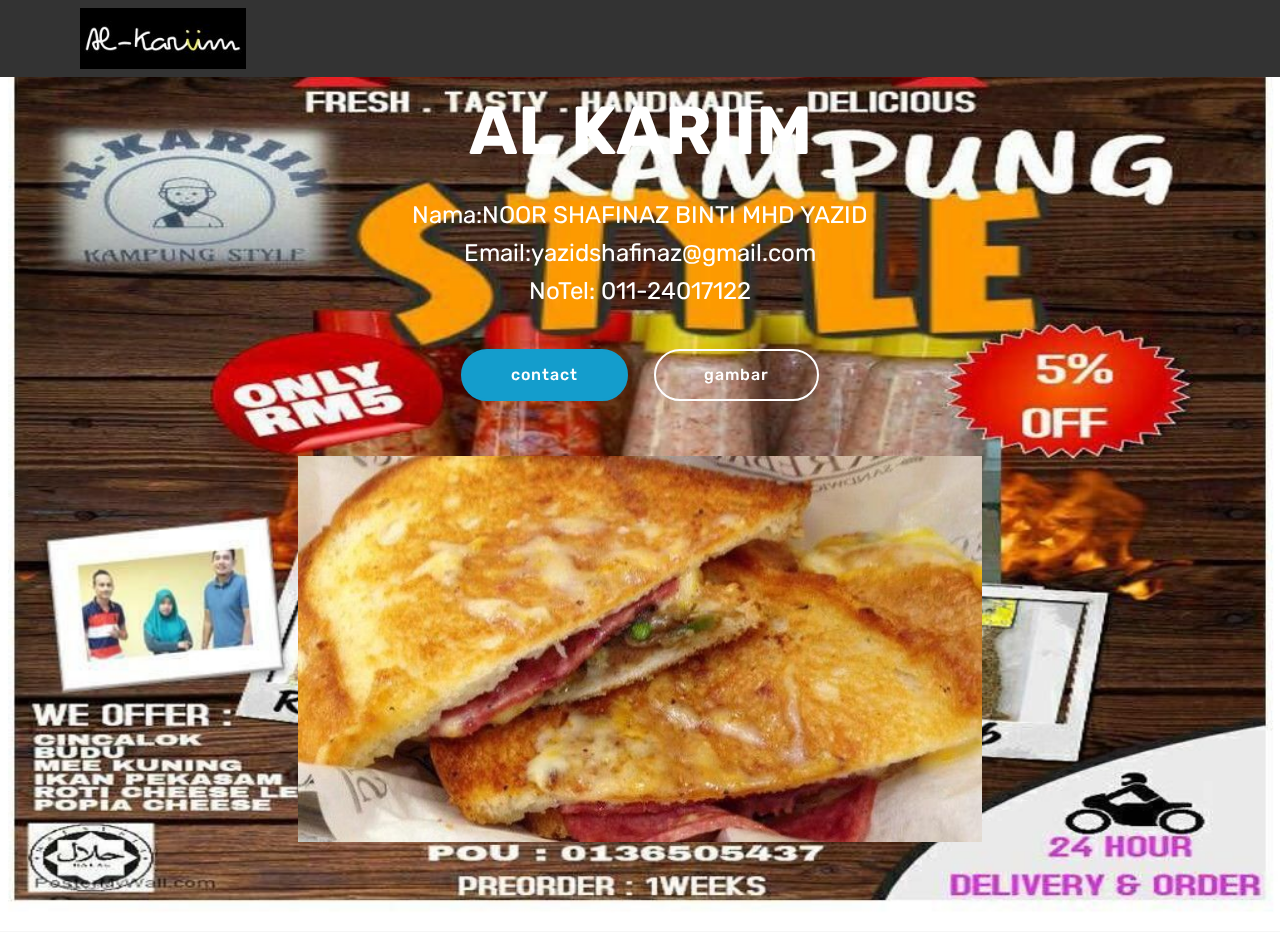
==== commit d1427c81: "create github pages" ====
--- a/index.html
+++ b/index.html
@@ -22,7 +22,7 @@
   
 </head>
 <body>
-<section class="menu cid-qDLj6eJDEX" once="menu" id="menu1-1" data-rv-view="2562">
+<section class="menu cid-qDLj6eJDEX" once="menu" id="menu1-1" data-rv-view="2640">
 
     
 
@@ -52,7 +52,7 @@
     </nav>
 </section>
 
-<section class="engine"><a href="https://mobirise.co/q">bootstrap slideshow</a></section><section class="header4 cid-qDQ9Ke3P3c mbr-parallax-background" id="header4-7" data-rv-view="2564">
+<section class="engine"><a href="https://mobirise.co/a">free web builder</a></section><section class="header4 cid-qDQ9Ke3P3c mbr-parallax-background" id="header4-7" data-rv-view="2642">
 
     
 
@@ -64,7 +64,7 @@
                 <h1 class="mbr-section-title align-center mbr-white pb-3 mbr-bold mbr-fonts-style display-1">AL KARIIM</h1>
                 
                 <div class="mbr-text align-center mbr-white pb-3">
-                    <p class="mbr-text mbr-fonts-style display-5">Nama:NOOR SHAFINAZ BINTI MHD YAZID<br>Email:yazidshafinaz@gmail.com</p>
+                    <p class="mbr-text mbr-fonts-style display-5">Nama:NOOR SHAFINAZ BINTI MHD YAZID<br>Email:yazidshafinaz@gmail.com<br>NoTel: 011-24017122</p>
                 </div>
                 <div class="mbr-section-btn align-center"><a class="btn btn-md btn-primary display-4" href="page2.html">contact</a>
                     <a class="btn btn-md btn-white-outline display-4" href="page1.html">gambar</a></div>
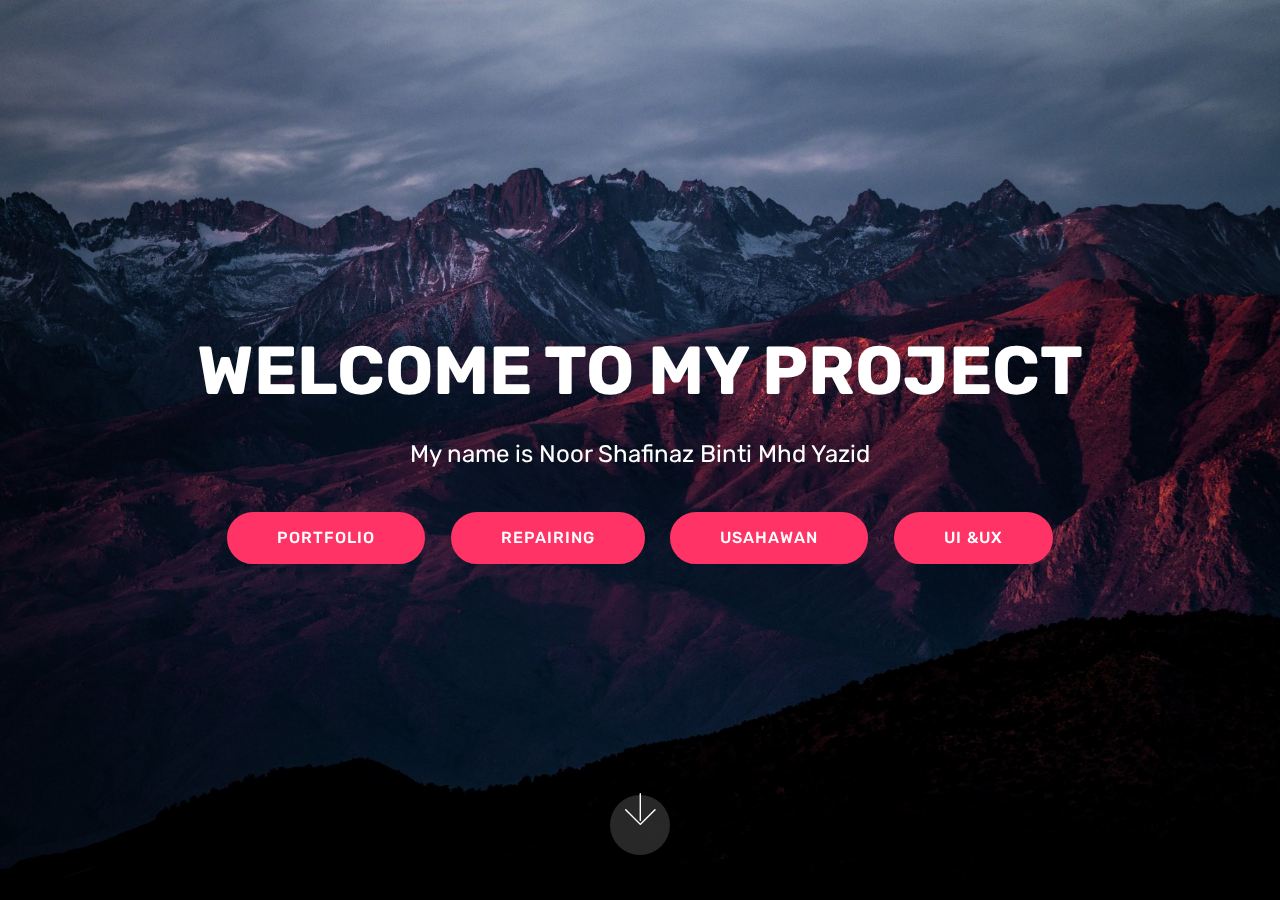
==== commit 1a1c9087: "create github pages" ====
--- a/index.html
+++ b/index.html
@@ -6,7 +6,7 @@
   <meta http-equiv="X-UA-Compatible" content="IE=edge">
   <meta name="generator" content="Mobirise v4.4.1, mobirise.com">
   <meta name="viewport" content="width=device-width, initial-scale=1">
-  <link rel="shortcut icon" href="assets/images/logo-al-kariim-75-2-205x75.jpg" type="image/x-icon">
+  <link rel="shortcut icon" href="assets/images/logo4.png" type="image/x-icon">
   <meta name="description" content="">
   <title>Home</title>
   <link rel="stylesheet" href="assets/web/assets/mobirise-icons/mobirise-icons.css">
@@ -14,7 +14,6 @@
   <link rel="stylesheet" href="assets/bootstrap/css/bootstrap.min.css">
   <link rel="stylesheet" href="assets/bootstrap/css/bootstrap-grid.min.css">
   <link rel="stylesheet" href="assets/bootstrap/css/bootstrap-reboot.min.css">
-  <link rel="stylesheet" href="assets/dropdown/css/style.css">
   <link rel="stylesheet" href="assets/theme/css/style.css">
   <link rel="stylesheet" href="assets/mobirise/css/mbr-additional.css" type="text/css">
   
@@ -22,68 +21,36 @@
   
 </head>
 <body>
-<section class="menu cid-qDLj6eJDEX" once="menu" id="menu1-1" data-rv-view="2640">
-
-    
-
-    <nav class="navbar navbar-expand beta-menu navbar-dropdown align-items-center navbar-fixed-top navbar-toggleable-sm">
-        <button class="navbar-toggler navbar-toggler-right" type="button" data-toggle="collapse" data-target="#navbarSupportedContent" aria-controls="navbarSupportedContent" aria-expanded="false" aria-label="Toggle navigation">
-            <div class="hamburger">
-                <span></span>
-                <span></span>
-                <span></span>
-                <span></span>
-            </div>
-        </button>
-        <div class="menu-logo">
-            <div class="navbar-brand">
-                <span class="navbar-logo">
-                    <a href="https://mobirise.com">
-                         <img src="assets/images/logo-al-kariim-75-2-205x75.jpg" alt="Mobirise" title="" media-simple="true" style="height: 3.8rem;">
-                    </a>
-                </span>
-                <span class="navbar-caption-wrap"><a class="navbar-caption text-white display-4" href="https://mobirise.com"></a></span>
-            </div>
-        </div>
-        <div class="collapse navbar-collapse" id="navbarSupportedContent">
-            
-            
-        </div>
-    </nav>
-</section>
-
-<section class="engine"><a href="https://mobirise.co/a">free web builder</a></section><section class="header4 cid-qDQ9Ke3P3c mbr-parallax-background" id="header4-7" data-rv-view="2642">
+<section class="cid-qDQfQiD5DP mbr-fullscreen mbr-parallax-background" id="header2-0" data-rv-view="2724">
 
     
 
     
 
-    <div class="container">
+    <div class="container align-center">
         <div class="row justify-content-md-center">
-            <div class="media-content col-md-10">
-                <h1 class="mbr-section-title align-center mbr-white pb-3 mbr-bold mbr-fonts-style display-1">AL KARIIM</h1>
+            <div class="mbr-white col-md-10">
+                <h1 class="mbr-section-title mbr-bold pb-3 mbr-fonts-style display-1">WELCOME TO MY PROJECT</h1>
                 
-                <div class="mbr-text align-center mbr-white pb-3">
-                    <p class="mbr-text mbr-fonts-style display-5">Nama:NOOR SHAFINAZ BINTI MHD YAZID<br>Email:yazidshafinaz@gmail.com<br>NoTel: 011-24017122</p>
-                </div>
-                <div class="mbr-section-btn align-center"><a class="btn btn-md btn-primary display-4" href="page2.html">contact</a>
-                    <a class="btn btn-md btn-white-outline display-4" href="page1.html">gambar</a></div>
-            </div>
-            <div class="mbr-figure pt-5">
-                <img src="assets/images/he-700x395.jpg" alt="Mobirise" title="" media-simple="true" style="width: 60%;">
+                <p class="mbr-text pb-3 mbr-fonts-style display-5">My name is Noor Shafinaz Binti Mhd Yazid</p>
+                <div class="mbr-section-btn"><a class="btn btn-md btn-secondary display-4" href="file:///C:/Users/P300/AppData/Local/Temp/Mobirise20171115_101116/20171215_115904/index.html">PORTFOLIO</a>
+                    <a class="btn btn-md btn-secondary display-4" href="file:///C:/Users/P300/AppData/Local/Temp/Mobirise20171115_101116/20171215_115925/index.html">REPAIRING</a> <a class="btn btn-md btn-secondary display-4" href="file:///C:/Users/P300/AppData/Local/Temp/Mobirise20171115_101116/20171215_130336/index.html">USAHAWAN</a> <a class="btn btn-md btn-secondary display-4" href="file:///C:/Users/P300/AppData/Local/Temp/Mobirise20171115_101116/20171215_122248/index.html">UI &amp;UX</a></div>
             </div>
         </div>
+    </div>
+    <div class="mbr-arrow hidden-sm-down" aria-hidden="true">
+        <a href="#next">
+            <i class="mbri-down mbr-iconfont"></i>
+        </a>
     </div>
 </section>
 
 
-  <script src="assets/web/assets/jquery/jquery.min.js"></script>
+  <section class="engine"><a href="https://mobirise.co/f">free bootstrap builder</a></section><script src="assets/web/assets/jquery/jquery.min.js"></script>
   <script src="assets/popper/popper.min.js"></script>
   <script src="assets/tether/tether.min.js"></script>
   <script src="assets/bootstrap/js/bootstrap.min.js"></script>
   <script src="assets/smooth-scroll/smooth-scroll.js"></script>
-  <script src="assets/dropdown/js/script.min.js"></script>
-  <script src="assets/touch-swipe/jquery.touch-swipe.min.js"></script>
   <script src="assets/jarallax/jarallax.min.js"></script>
   <script src="assets/theme/js/script.js"></script>
   
--- a/assets/mobirise/css/mbr-additional.css
+++ b/assets/mobirise/css/mbr-additional.css
@@ -1337,1247 +1337,6 @@
   height: auto;
   min-height: 100vh;
 }
-.cid-qDLj6eJDEX .navbar {
-  padding: .5rem 0;
-  background: #333333;
-  transition: none;
-  min-height: 77px;
-}
-.cid-qDLj6eJDEX .navbar-dropdown.bg-color.transparent.opened {
-  background: #333333;
-}
-.cid-qDLj6eJDEX a {
-  font-style: normal;
-}
-.cid-qDLj6eJDEX .nav-item span {
-  padding-right: 0.4em;
-  line-height: 0.5em;
-  vertical-align: text-bottom;
-  position: relative;
-  text-decoration: none;
-}
-.cid-qDLj6eJDEX .nav-item a {
-  display: flex;
-  align-items: center;
-  justify-content: center;
-  padding: 0.7rem 0 !important;
-  margin: 0rem .65rem !important;
-}
-.cid-qDLj6eJDEX .nav-item:focus,
-.cid-qDLj6eJDEX .nav-link:focus {
-  outline: none;
-}
-.cid-qDLj6eJDEX .btn {
-  padding: 0.4rem 1.5rem;
-  display: inline-flex;
-  align-items: center;
-}
-.cid-qDLj6eJDEX .btn .mbr-iconfont {
-  font-size: 1.6rem;
-}
-.cid-qDLj6eJDEX .menu-logo {
-  margin-right: auto;
-}
-.cid-qDLj6eJDEX .menu-logo .navbar-brand {
-  display: flex;
-  margin-left: 5rem;
-  padding: 0;
-  transition: padding .2s;
-  min-height: 3.8rem;
-  align-items: center;
-}
-.cid-qDLj6eJDEX .menu-logo .navbar-brand .navbar-caption-wrap {
-  display: -webkit-flex;
-  -webkit-align-items: center;
-  align-items: center;
-  word-break: break-word;
-  min-width: 7rem;
-  margin: .3rem 0;
-}
-.cid-qDLj6eJDEX .menu-logo .navbar-brand .navbar-caption-wrap .navbar-caption {
-  line-height: 1.2rem !important;
-  padding-right: 2rem;
-}
-.cid-qDLj6eJDEX .menu-logo .navbar-brand .navbar-logo {
-  font-size: 4rem;
-  transition: font-size 0.25s;
-}
-.cid-qDLj6eJDEX .menu-logo .navbar-brand .navbar-logo img {
-  display: flex;
-}
-.cid-qDLj6eJDEX .menu-logo .navbar-brand .navbar-logo .mbr-iconfont {
-  transition: font-size 0.25s;
-}
-.cid-qDLj6eJDEX .navbar-toggleable-sm .navbar-collapse {
-  justify-content: flex-end;
-  -webkit-justify-content: flex-end;
-  padding-right: 5rem;
-  width: auto;
-}
-.cid-qDLj6eJDEX .navbar-toggleable-sm .navbar-collapse .navbar-nav {
-  flex-wrap: wrap;
-  -webkit-flex-wrap: wrap;
-  padding-left: 0;
-}
-.cid-qDLj6eJDEX .navbar-toggleable-sm .navbar-collapse .navbar-nav .nav-item {
-  -webkit-align-self: center;
-  align-self: center;
-}
-.cid-qDLj6eJDEX .navbar-toggleable-sm .navbar-collapse .navbar-buttons {
-  padding-left: 0;
-  padding-bottom: 0;
-}
-.cid-qDLj6eJDEX .dropdown .dropdown-menu {
-  background: #333333;
-  display: none;
-  position: absolute;
-  min-width: 5rem;
-  padding-top: 1.4rem;
-  padding-bottom: 1.4rem;
-  text-align: left;
-}
-.cid-qDLj6eJDEX .dropdown .dropdown-menu .dropdown-item {
-  width: auto;
-  padding: 0.235em 1.5385em 0.235em 1.5385em !important;
-}
-.cid-qDLj6eJDEX .dropdown .dropdown-menu .dropdown-item::after {
-  right: 0.5rem;
-}
-.cid-qDLj6eJDEX .dropdown .dropdown-menu .dropdown-submenu {
-  margin: 0;
-}
-.cid-qDLj6eJDEX .dropdown.open > .dropdown-menu {
-  display: block;
-}
-.cid-qDLj6eJDEX .navbar-toggleable-sm.opened:after {
-  position: absolute;
-  width: 100vw;
-  height: 100vh;
-  content: '';
-  background-color: rgba(0, 0, 0, 0.1);
-  left: 0;
-  bottom: 0;
-  transform: translateY(100%);
-  -webkit-transform: translateY(100%);
-  z-index: 1000;
-}
-.cid-qDLj6eJDEX .navbar.navbar-short {
-  min-height: 60px;
-  transition: all .2s;
-}
-.cid-qDLj6eJDEX .navbar.navbar-short .navbar-toggler-right {
-  top: 20px;
-}
-.cid-qDLj6eJDEX .navbar.navbar-short .navbar-logo a {
-  font-size: 2.5rem !important;
-  line-height: 2.5rem;
-  transition: font-size 0.25s;
-}
-.cid-qDLj6eJDEX .navbar.navbar-short .navbar-logo a .mbr-iconfont {
-  font-size: 2.5rem !important;
-}
-.cid-qDLj6eJDEX .navbar.navbar-short .navbar-logo a img {
-  height: 3rem !important;
-}
-.cid-qDLj6eJDEX .navbar.navbar-short .navbar-brand {
-  min-height: 3rem;
-}
-.cid-qDLj6eJDEX button.navbar-toggler {
-  width: 31px;
-  height: 18px;
-  cursor: pointer;
-  transition: all .2s;
-  top: 1.5rem;
-  right: 1rem;
-}
-.cid-qDLj6eJDEX button.navbar-toggler:focus {
-  outline: none;
-}
-.cid-qDLj6eJDEX button.navbar-toggler .hamburger span {
-  position: absolute;
-  right: 0;
-  width: 30px;
-  height: 2px;
-  border-right: 5px;
-  background-color: #ffffff;
-}
-.cid-qDLj6eJDEX button.navbar-toggler .hamburger span:nth-child(1) {
-  top: 0;
-  transition: all .2s;
-}
-.cid-qDLj6eJDEX button.navbar-toggler .hamburger span:nth-child(2) {
-  top: 8px;
-  transition: all .15s;
-}
-.cid-qDLj6eJDEX button.navbar-toggler .hamburger span:nth-child(3) {
-  top: 8px;
-  transition: all .15s;
-}
-.cid-qDLj6eJDEX button.navbar-toggler .hamburger span:nth-child(4) {
-  top: 16px;
-  transition: all .2s;
-}
-.cid-qDLj6eJDEX nav.opened .hamburger span:nth-child(1) {
-  top: 8px;
-  width: 0;
-  opacity: 0;
-  right: 50%;
-  transition: all .2s;
-}
-.cid-qDLj6eJDEX nav.opened .hamburger span:nth-child(2) {
-  -webkit-transform: rotate(45deg);
-  transform: rotate(45deg);
-  transition: all .25s;
-}
-.cid-qDLj6eJDEX nav.opened .hamburger span:nth-child(3) {
-  -webkit-transform: rotate(-45deg);
-  transform: rotate(-45deg);
-  transition: all .25s;
-}
-.cid-qDLj6eJDEX nav.opened .hamburger span:nth-child(4) {
-  top: 8px;
-  width: 0;
-  opacity: 0;
-  right: 50%;
-  transition: all .2s;
-}
-.cid-qDLj6eJDEX .collapsed.navbar-expand {
-  flex-direction: column;
-}
-.cid-qDLj6eJDEX .collapsed .btn {
-  display: flex;
-}
-.cid-qDLj6eJDEX .collapsed .navbar-collapse {
-  display: none !important;
-  padding-right: 0 !important;
-}
-.cid-qDLj6eJDEX .collapsed .navbar-collapse.collapsing,
-.cid-qDLj6eJDEX .collapsed .navbar-collapse.show {
-  display: block !important;
-}
-.cid-qDLj6eJDEX .collapsed .navbar-collapse.collapsing .navbar-nav,
-.cid-qDLj6eJDEX .collapsed .navbar-collapse.show .navbar-nav {
-  display: block;
-  text-align: center;
-}
-.cid-qDLj6eJDEX .collapsed .navbar-collapse.collapsing .navbar-nav .nav-item,
-.cid-qDLj6eJDEX .collapsed .navbar-collapse.show .navbar-nav .nav-item {
-  clear: both;
-}
-.cid-qDLj6eJDEX .collapsed .navbar-collapse.collapsing .navbar-nav .nav-item:last-child,
-.cid-qDLj6eJDEX .collapsed .navbar-collapse.show .navbar-nav .nav-item:last-child {
-  margin-bottom: 1rem;
-}
-.cid-qDLj6eJDEX .collapsed .navbar-collapse.collapsing .navbar-buttons,
-.cid-qDLj6eJDEX .collapsed .navbar-collapse.show .navbar-buttons {
-  text-align: center;
-}
-.cid-qDLj6eJDEX .collapsed .navbar-collapse.collapsing .navbar-buttons:last-child,
-.cid-qDLj6eJDEX .collapsed .navbar-collapse.show .navbar-buttons:last-child {
-  margin-bottom: 1rem;
-}
-.cid-qDLj6eJDEX .collapsed button.navbar-toggler {
-  display: block;
-}
-.cid-qDLj6eJDEX .collapsed .navbar-brand {
-  margin-left: 1rem !important;
-}
-.cid-qDLj6eJDEX .collapsed .navbar-toggleable-sm {
-  flex-direction: column;
-  -webkit-flex-direction: column;
-}
-.cid-qDLj6eJDEX .collapsed .dropdown .dropdown-menu {
-  width: 100%;
-  text-align: center;
-  position: relative;
-  opacity: 0;
-  display: block;
-  height: 0;
-  visibility: hidden;
-  padding: 0;
-  transition-duration: .5s;
-  transition-property: opacity,padding,height;
-}
-.cid-qDLj6eJDEX .collapsed .dropdown.open > .dropdown-menu {
-  position: relative;
-  opacity: 1;
-  height: auto;
-  padding: 1.4rem 0;
-  visibility: visible;
-}
-.cid-qDLj6eJDEX .collapsed .dropdown .dropdown-submenu {
-  left: 0;
-  text-align: center;
-  width: 100%;
-}
-.cid-qDLj6eJDEX .collapsed .dropdown .dropdown-toggle[data-toggle="dropdown-submenu"]::after {
-  margin-top: 0;
-  position: inherit;
-  right: 0;
-  top: 50%;
-  display: inline-block;
-  width: 0;
-  height: 0;
-  margin-left: .3em;
-  vertical-align: middle;
-  content: "";
-  border-top: .30em solid;
-  border-right: .30em solid transparent;
-  border-left: .30em solid transparent;
-}
-@media (max-width: 991px) {
-  .cid-qDLj6eJDEX .navbar-expand {
-    flex-direction: column;
-  }
-  .cid-qDLj6eJDEX img {
-    height: 3.8rem !important;
-  }
-  .cid-qDLj6eJDEX .btn {
-    display: flex;
-  }
-  .cid-qDLj6eJDEX button.navbar-toggler {
-    display: block;
-  }
-  .cid-qDLj6eJDEX .navbar-brand {
-    margin-left: 1rem !important;
-  }
-  .cid-qDLj6eJDEX .navbar-toggleable-sm {
-    flex-direction: column;
-    -webkit-flex-direction: column;
-  }
-  .cid-qDLj6eJDEX .navbar-collapse {
-    display: none !important;
-    padding-right: 0 !important;
-  }
-  .cid-qDLj6eJDEX .navbar-collapse.collapsing,
-  .cid-qDLj6eJDEX .navbar-collapse.show {
-    display: block !important;
-  }
-  .cid-qDLj6eJDEX .navbar-collapse.collapsing .navbar-nav,
-  .cid-qDLj6eJDEX .navbar-collapse.show .navbar-nav {
-    display: block;
-    text-align: center;
-  }
-  .cid-qDLj6eJDEX .navbar-collapse.collapsing .navbar-nav .nav-item,
-  .cid-qDLj6eJDEX .navbar-collapse.show .navbar-nav .nav-item {
-    clear: both;
-  }
-  .cid-qDLj6eJDEX .navbar-collapse.collapsing .navbar-nav .nav-item:last-child,
-  .cid-qDLj6eJDEX .navbar-collapse.show .navbar-nav .nav-item:last-child {
-    margin-bottom: 1rem;
-  }
-  .cid-qDLj6eJDEX .navbar-collapse.collapsing .navbar-buttons,
-  .cid-qDLj6eJDEX .navbar-collapse.show .navbar-buttons {
-    text-align: center;
-  }
-  .cid-qDLj6eJDEX .navbar-collapse.collapsing .navbar-buttons:last-child,
-  .cid-qDLj6eJDEX .navbar-collapse.show .navbar-buttons:last-child {
-    margin-bottom: 1rem;
-  }
-  .cid-qDLj6eJDEX .dropdown .dropdown-menu {
-    width: 100%;
-    text-align: center;
-    position: relative;
-    opacity: 0;
-    display: block;
-    height: 0;
-    visibility: hidden;
-    padding: 0;
-    transition-duration: .5s;
-    transition-property: opacity,padding,height;
-  }
-  .cid-qDLj6eJDEX .dropdown.open > .dropdown-menu {
-    position: relative;
-    opacity: 1;
-    height: auto;
-    padding: 1.4rem 0;
-    visibility: visible;
-  }
-  .cid-qDLj6eJDEX .dropdown .dropdown-submenu {
-    left: 0;
-    text-align: center;
-    width: 100%;
-  }
-  .cid-qDLj6eJDEX .dropdown .dropdown-toggle[data-toggle="dropdown-submenu"]::after {
-    margin-top: 0;
-    position: inherit;
-    right: 0;
-    top: 50%;
-    display: inline-block;
-    width: 0;
-    height: 0;
-    margin-left: .3em;
-    vertical-align: middle;
-    content: "";
-    border-top: .30em solid;
-    border-right: .30em solid transparent;
-    border-left: .30em solid transparent;
-  }
-}
-@media (min-width: 767px) {
-  .cid-qDLj6eJDEX .menu-logo {
-    flex-shrink: 0;
-  }
-}
-.cid-qDLj6eJDEX .navbar-collapse {
-  flex-basis: auto;
-}
-.cid-qDQ9Ke3P3c {
-  padding-top: 90px;
-  padding-bottom: 90px;
-  background-image: url("../../../assets/images/al-kariim-1039x752.jpg");
-}
-.cid-qDQ9Ke3P3c .mbr-figure {
-  margin: 0 auto;
-  width: 100%;
-  display: flex;
-  justify-content: center;
-}
-.cid-qDQ9Ke3P3c .mbr-figure img {
-  height: 100%;
-}
-@media (max-width: 991px) {
-  .cid-qDQ9Ke3P3c .mbr-figure img {
-    width: 100% !important;
-  }
-}
-.cid-qDLj6eJDEX .navbar {
-  padding: .5rem 0;
-  background: #333333;
-  transition: none;
-  min-height: 77px;
-}
-.cid-qDLj6eJDEX .navbar-dropdown.bg-color.transparent.opened {
-  background: #333333;
-}
-.cid-qDLj6eJDEX a {
-  font-style: normal;
-}
-.cid-qDLj6eJDEX .nav-item span {
-  padding-right: 0.4em;
-  line-height: 0.5em;
-  vertical-align: text-bottom;
-  position: relative;
-  text-decoration: none;
-}
-.cid-qDLj6eJDEX .nav-item a {
-  display: flex;
-  align-items: center;
-  justify-content: center;
-  padding: 0.7rem 0 !important;
-  margin: 0rem .65rem !important;
-}
-.cid-qDLj6eJDEX .nav-item:focus,
-.cid-qDLj6eJDEX .nav-link:focus {
-  outline: none;
-}
-.cid-qDLj6eJDEX .btn {
-  padding: 0.4rem 1.5rem;
-  display: inline-flex;
-  align-items: center;
-}
-.cid-qDLj6eJDEX .btn .mbr-iconfont {
-  font-size: 1.6rem;
-}
-.cid-qDLj6eJDEX .menu-logo {
-  margin-right: auto;
-}
-.cid-qDLj6eJDEX .menu-logo .navbar-brand {
-  display: flex;
-  margin-left: 5rem;
-  padding: 0;
-  transition: padding .2s;
-  min-height: 3.8rem;
-  align-items: center;
-}
-.cid-qDLj6eJDEX .menu-logo .navbar-brand .navbar-caption-wrap {
-  display: -webkit-flex;
-  -webkit-align-items: center;
-  align-items: center;
-  word-break: break-word;
-  min-width: 7rem;
-  margin: .3rem 0;
-}
-.cid-qDLj6eJDEX .menu-logo .navbar-brand .navbar-caption-wrap .navbar-caption {
-  line-height: 1.2rem !important;
-  padding-right: 2rem;
-}
-.cid-qDLj6eJDEX .menu-logo .navbar-brand .navbar-logo {
-  font-size: 4rem;
-  transition: font-size 0.25s;
-}
-.cid-qDLj6eJDEX .menu-logo .navbar-brand .navbar-logo img {
-  display: flex;
-}
-.cid-qDLj6eJDEX .menu-logo .navbar-brand .navbar-logo .mbr-iconfont {
-  transition: font-size 0.25s;
-}
-.cid-qDLj6eJDEX .navbar-toggleable-sm .navbar-collapse {
-  justify-content: flex-end;
-  -webkit-justify-content: flex-end;
-  padding-right: 5rem;
-  width: auto;
-}
-.cid-qDLj6eJDEX .navbar-toggleable-sm .navbar-collapse .navbar-nav {
-  flex-wrap: wrap;
-  -webkit-flex-wrap: wrap;
-  padding-left: 0;
-}
-.cid-qDLj6eJDEX .navbar-toggleable-sm .navbar-collapse .navbar-nav .nav-item {
-  -webkit-align-self: center;
-  align-self: center;
-}
-.cid-qDLj6eJDEX .navbar-toggleable-sm .navbar-collapse .navbar-buttons {
-  padding-left: 0;
-  padding-bottom: 0;
-}
-.cid-qDLj6eJDEX .dropdown .dropdown-menu {
-  background: #333333;
-  display: none;
-  position: absolute;
-  min-width: 5rem;
-  padding-top: 1.4rem;
-  padding-bottom: 1.4rem;
-  text-align: left;
-}
-.cid-qDLj6eJDEX .dropdown .dropdown-menu .dropdown-item {
-  width: auto;
-  padding: 0.235em 1.5385em 0.235em 1.5385em !important;
-}
-.cid-qDLj6eJDEX .dropdown .dropdown-menu .dropdown-item::after {
-  right: 0.5rem;
-}
-.cid-qDLj6eJDEX .dropdown .dropdown-menu .dropdown-submenu {
-  margin: 0;
-}
-.cid-qDLj6eJDEX .dropdown.open > .dropdown-menu {
-  display: block;
-}
-.cid-qDLj6eJDEX .navbar-toggleable-sm.opened:after {
-  position: absolute;
-  width: 100vw;
-  height: 100vh;
-  content: '';
-  background-color: rgba(0, 0, 0, 0.1);
-  left: 0;
-  bottom: 0;
-  transform: translateY(100%);
-  -webkit-transform: translateY(100%);
-  z-index: 1000;
-}
-.cid-qDLj6eJDEX .navbar.navbar-short {
-  min-height: 60px;
-  transition: all .2s;
-}
-.cid-qDLj6eJDEX .navbar.navbar-short .navbar-toggler-right {
-  top: 20px;
-}
-.cid-qDLj6eJDEX .navbar.navbar-short .navbar-logo a {
-  font-size: 2.5rem !important;
-  line-height: 2.5rem;
-  transition: font-size 0.25s;
-}
-.cid-qDLj6eJDEX .navbar.navbar-short .navbar-logo a .mbr-iconfont {
-  font-size: 2.5rem !important;
-}
-.cid-qDLj6eJDEX .navbar.navbar-short .navbar-logo a img {
-  height: 3rem !important;
-}
-.cid-qDLj6eJDEX .navbar.navbar-short .navbar-brand {
-  min-height: 3rem;
-}
-.cid-qDLj6eJDEX button.navbar-toggler {
-  width: 31px;
-  height: 18px;
-  cursor: pointer;
-  transition: all .2s;
-  top: 1.5rem;
-  right: 1rem;
-}
-.cid-qDLj6eJDEX button.navbar-toggler:focus {
-  outline: none;
-}
-.cid-qDLj6eJDEX button.navbar-toggler .hamburger span {
-  position: absolute;
-  right: 0;
-  width: 30px;
-  height: 2px;
-  border-right: 5px;
-  background-color: #ffffff;
-}
-.cid-qDLj6eJDEX button.navbar-toggler .hamburger span:nth-child(1) {
-  top: 0;
-  transition: all .2s;
-}
-.cid-qDLj6eJDEX button.navbar-toggler .hamburger span:nth-child(2) {
-  top: 8px;
-  transition: all .15s;
-}
-.cid-qDLj6eJDEX button.navbar-toggler .hamburger span:nth-child(3) {
-  top: 8px;
-  transition: all .15s;
-}
-.cid-qDLj6eJDEX button.navbar-toggler .hamburger span:nth-child(4) {
-  top: 16px;
-  transition: all .2s;
-}
-.cid-qDLj6eJDEX nav.opened .hamburger span:nth-child(1) {
-  top: 8px;
-  width: 0;
-  opacity: 0;
-  right: 50%;
-  transition: all .2s;
-}
-.cid-qDLj6eJDEX nav.opened .hamburger span:nth-child(2) {
-  -webkit-transform: rotate(45deg);
-  transform: rotate(45deg);
-  transition: all .25s;
-}
-.cid-qDLj6eJDEX nav.opened .hamburger span:nth-child(3) {
-  -webkit-transform: rotate(-45deg);
-  transform: rotate(-45deg);
-  transition: all .25s;
-}
-.cid-qDLj6eJDEX nav.opened .hamburger span:nth-child(4) {
-  top: 8px;
-  width: 0;
-  opacity: 0;
-  right: 50%;
-  transition: all .2s;
-}
-.cid-qDLj6eJDEX .collapsed.navbar-expand {
-  flex-direction: column;
-}
-.cid-qDLj6eJDEX .collapsed .btn {
-  display: flex;
-}
-.cid-qDLj6eJDEX .collapsed .navbar-collapse {
-  display: none !important;
-  padding-right: 0 !important;
-}
-.cid-qDLj6eJDEX .collapsed .navbar-collapse.collapsing,
-.cid-qDLj6eJDEX .collapsed .navbar-collapse.show {
-  display: block !important;
-}
-.cid-qDLj6eJDEX .collapsed .navbar-collapse.collapsing .navbar-nav,
-.cid-qDLj6eJDEX .collapsed .navbar-collapse.show .navbar-nav {
-  display: block;
-  text-align: center;
-}
-.cid-qDLj6eJDEX .collapsed .navbar-collapse.collapsing .navbar-nav .nav-item,
-.cid-qDLj6eJDEX .collapsed .navbar-collapse.show .navbar-nav .nav-item {
-  clear: both;
-}
-.cid-qDLj6eJDEX .collapsed .navbar-collapse.collapsing .navbar-nav .nav-item:last-child,
-.cid-qDLj6eJDEX .collapsed .navbar-collapse.show .navbar-nav .nav-item:last-child {
-  margin-bottom: 1rem;
-}
-.cid-qDLj6eJDEX .collapsed .navbar-collapse.collapsing .navbar-buttons,
-.cid-qDLj6eJDEX .collapsed .navbar-collapse.show .navbar-buttons {
-  text-align: center;
-}
-.cid-qDLj6eJDEX .collapsed .navbar-collapse.collapsing .navbar-buttons:last-child,
-.cid-qDLj6eJDEX .collapsed .navbar-collapse.show .navbar-buttons:last-child {
-  margin-bottom: 1rem;
-}
-.cid-qDLj6eJDEX .collapsed button.navbar-toggler {
-  display: block;
-}
-.cid-qDLj6eJDEX .collapsed .navbar-brand {
-  margin-left: 1rem !important;
-}
-.cid-qDLj6eJDEX .collapsed .navbar-toggleable-sm {
-  flex-direction: column;
-  -webkit-flex-direction: column;
-}
-.cid-qDLj6eJDEX .collapsed .dropdown .dropdown-menu {
-  width: 100%;
-  text-align: center;
-  position: relative;
-  opacity: 0;
-  display: block;
-  height: 0;
-  visibility: hidden;
-  padding: 0;
-  transition-duration: .5s;
-  transition-property: opacity,padding,height;
-}
-.cid-qDLj6eJDEX .collapsed .dropdown.open > .dropdown-menu {
-  position: relative;
-  opacity: 1;
-  height: auto;
-  padding: 1.4rem 0;
-  visibility: visible;
-}
-.cid-qDLj6eJDEX .collapsed .dropdown .dropdown-submenu {
-  left: 0;
-  text-align: center;
-  width: 100%;
-}
-.cid-qDLj6eJDEX .collapsed .dropdown .dropdown-toggle[data-toggle="dropdown-submenu"]::after {
-  margin-top: 0;
-  position: inherit;
-  right: 0;
-  top: 50%;
-  display: inline-block;
-  width: 0;
-  height: 0;
-  margin-left: .3em;
-  vertical-align: middle;
-  content: "";
-  border-top: .30em solid;
-  border-right: .30em solid transparent;
-  border-left: .30em solid transparent;
-}
-@media (max-width: 991px) {
-  .cid-qDLj6eJDEX .navbar-expand {
-    flex-direction: column;
-  }
-  .cid-qDLj6eJDEX img {
-    height: 3.8rem !important;
-  }
-  .cid-qDLj6eJDEX .btn {
-    display: flex;
-  }
-  .cid-qDLj6eJDEX button.navbar-toggler {
-    display: block;
-  }
-  .cid-qDLj6eJDEX .navbar-brand {
-    margin-left: 1rem !important;
-  }
-  .cid-qDLj6eJDEX .navbar-toggleable-sm {
-    flex-direction: column;
-    -webkit-flex-direction: column;
-  }
-  .cid-qDLj6eJDEX .navbar-collapse {
-    display: none !important;
-    padding-right: 0 !important;
-  }
-  .cid-qDLj6eJDEX .navbar-collapse.collapsing,
-  .cid-qDLj6eJDEX .navbar-collapse.show {
-    display: block !important;
-  }
-  .cid-qDLj6eJDEX .navbar-collapse.collapsing .navbar-nav,
-  .cid-qDLj6eJDEX .navbar-collapse.show .navbar-nav {
-    display: block;
-    text-align: center;
-  }
-  .cid-qDLj6eJDEX .navbar-collapse.collapsing .navbar-nav .nav-item,
-  .cid-qDLj6eJDEX .navbar-collapse.show .navbar-nav .nav-item {
-    clear: both;
-  }
-  .cid-qDLj6eJDEX .navbar-collapse.collapsing .navbar-nav .nav-item:last-child,
-  .cid-qDLj6eJDEX .navbar-collapse.show .navbar-nav .nav-item:last-child {
-    margin-bottom: 1rem;
-  }
-  .cid-qDLj6eJDEX .navbar-collapse.collapsing .navbar-buttons,
-  .cid-qDLj6eJDEX .navbar-collapse.show .navbar-buttons {
-    text-align: center;
-  }
-  .cid-qDLj6eJDEX .navbar-collapse.collapsing .navbar-buttons:last-child,
-  .cid-qDLj6eJDEX .navbar-collapse.show .navbar-buttons:last-child {
-    margin-bottom: 1rem;
-  }
-  .cid-qDLj6eJDEX .dropdown .dropdown-menu {
-    width: 100%;
-    text-align: center;
-    position: relative;
-    opacity: 0;
-    display: block;
-    height: 0;
-    visibility: hidden;
-    padding: 0;
-    transition-duration: .5s;
-    transition-property: opacity,padding,height;
-  }
-  .cid-qDLj6eJDEX .dropdown.open > .dropdown-menu {
-    position: relative;
-    opacity: 1;
-    height: auto;
-    padding: 1.4rem 0;
-    visibility: visible;
-  }
-  .cid-qDLj6eJDEX .dropdown .dropdown-submenu {
-    left: 0;
-    text-align: center;
-    width: 100%;
-  }
-  .cid-qDLj6eJDEX .dropdown .dropdown-toggle[data-toggle="dropdown-submenu"]::after {
-    margin-top: 0;
-    position: inherit;
-    right: 0;
-    top: 50%;
-    display: inline-block;
-    width: 0;
-    height: 0;
-    margin-left: .3em;
-    vertical-align: middle;
-    content: "";
-    border-top: .30em solid;
-    border-right: .30em solid transparent;
-    border-left: .30em solid transparent;
-  }
-}
-@media (min-width: 767px) {
-  .cid-qDLj6eJDEX .menu-logo {
-    flex-shrink: 0;
-  }
-}
-.cid-qDLj6eJDEX .navbar-collapse {
-  flex-basis: auto;
-}
-.cid-qDLsIYw50Q {
-  padding-top: 0px;
-  padding-bottom: 0px;
-  background-color: #ffffff;
-}
-.cid-qDLsIYw50Q .mbr-slider .carousel-control {
-  background: #1b1b1b;
-}
-.cid-qDLsIYw50Q .mbr-slider .carousel-control-prev {
-  left: 0;
-  margin-left: 2.5rem;
-}
-.cid-qDLsIYw50Q .mbr-slider .carousel-control-next {
-  right: 0;
-  margin-right: 2.5rem;
-}
-.cid-qDLsIYw50Q .mbr-slider .modal-body .close {
-  background: #1b1b1b;
-}
-.cid-qDLsIYw50Q .mbr-gallery-item > div::before {
-  content: '';
-  position: absolute;
-  left: 0;
-  top: 0;
-  width: 100%;
-  height: 100%;
-  background: linear-gradient(to left, #554346, #45505b) !important;
-  opacity: 0;
-  -webkit-transition: 0.2s opacity ease-in-out;
-  transition: 0.2s opacity ease-in-out;
-}
-.cid-qDLsIYw50Q .mbr-gallery-title {
-  font-size: .9em;
-  position: absolute;
-  display: block;
-  width: 100%;
-  bottom: 0;
-  padding: 1rem;
-  color: #fff;
-  background: linear-gradient(to left, rgba(85, 67, 70, 0.85), rgba(69, 80, 91, 0.85)) !important;
-  -webkit-transition: 0.2s background ease-in-out;
-  transition: 0.2s background ease-in-out;
-}
-.cid-qDLj6eJDEX .navbar {
-  padding: .5rem 0;
-  background: #333333;
-  transition: none;
-  min-height: 77px;
-}
-.cid-qDLj6eJDEX .navbar-dropdown.bg-color.transparent.opened {
-  background: #333333;
-}
-.cid-qDLj6eJDEX a {
-  font-style: normal;
-}
-.cid-qDLj6eJDEX .nav-item span {
-  padding-right: 0.4em;
-  line-height: 0.5em;
-  vertical-align: text-bottom;
-  position: relative;
-  text-decoration: none;
-}
-.cid-qDLj6eJDEX .nav-item a {
-  display: flex;
-  align-items: center;
-  justify-content: center;
-  padding: 0.7rem 0 !important;
-  margin: 0rem .65rem !important;
-}
-.cid-qDLj6eJDEX .nav-item:focus,
-.cid-qDLj6eJDEX .nav-link:focus {
-  outline: none;
-}
-.cid-qDLj6eJDEX .btn {
-  padding: 0.4rem 1.5rem;
-  display: inline-flex;
-  align-items: center;
-}
-.cid-qDLj6eJDEX .btn .mbr-iconfont {
-  font-size: 1.6rem;
-}
-.cid-qDLj6eJDEX .menu-logo {
-  margin-right: auto;
-}
-.cid-qDLj6eJDEX .menu-logo .navbar-brand {
-  display: flex;
-  margin-left: 5rem;
-  padding: 0;
-  transition: padding .2s;
-  min-height: 3.8rem;
-  align-items: center;
-}
-.cid-qDLj6eJDEX .menu-logo .navbar-brand .navbar-caption-wrap {
-  display: -webkit-flex;
-  -webkit-align-items: center;
-  align-items: center;
-  word-break: break-word;
-  min-width: 7rem;
-  margin: .3rem 0;
-}
-.cid-qDLj6eJDEX .menu-logo .navbar-brand .navbar-caption-wrap .navbar-caption {
-  line-height: 1.2rem !important;
-  padding-right: 2rem;
-}
-.cid-qDLj6eJDEX .menu-logo .navbar-brand .navbar-logo {
-  font-size: 4rem;
-  transition: font-size 0.25s;
-}
-.cid-qDLj6eJDEX .menu-logo .navbar-brand .navbar-logo img {
-  display: flex;
-}
-.cid-qDLj6eJDEX .menu-logo .navbar-brand .navbar-logo .mbr-iconfont {
-  transition: font-size 0.25s;
-}
-.cid-qDLj6eJDEX .navbar-toggleable-sm .navbar-collapse {
-  justify-content: flex-end;
-  -webkit-justify-content: flex-end;
-  padding-right: 5rem;
-  width: auto;
-}
-.cid-qDLj6eJDEX .navbar-toggleable-sm .navbar-collapse .navbar-nav {
-  flex-wrap: wrap;
-  -webkit-flex-wrap: wrap;
-  padding-left: 0;
-}
-.cid-qDLj6eJDEX .navbar-toggleable-sm .navbar-collapse .navbar-nav .nav-item {
-  -webkit-align-self: center;
-  align-self: center;
-}
-.cid-qDLj6eJDEX .navbar-toggleable-sm .navbar-collapse .navbar-buttons {
-  padding-left: 0;
-  padding-bottom: 0;
-}
-.cid-qDLj6eJDEX .dropdown .dropdown-menu {
-  background: #333333;
-  display: none;
-  position: absolute;
-  min-width: 5rem;
-  padding-top: 1.4rem;
-  padding-bottom: 1.4rem;
-  text-align: left;
-}
-.cid-qDLj6eJDEX .dropdown .dropdown-menu .dropdown-item {
-  width: auto;
-  padding: 0.235em 1.5385em 0.235em 1.5385em !important;
-}
-.cid-qDLj6eJDEX .dropdown .dropdown-menu .dropdown-item::after {
-  right: 0.5rem;
-}
-.cid-qDLj6eJDEX .dropdown .dropdown-menu .dropdown-submenu {
-  margin: 0;
-}
-.cid-qDLj6eJDEX .dropdown.open > .dropdown-menu {
-  display: block;
-}
-.cid-qDLj6eJDEX .navbar-toggleable-sm.opened:after {
-  position: absolute;
-  width: 100vw;
-  height: 100vh;
-  content: '';
-  background-color: rgba(0, 0, 0, 0.1);
-  left: 0;
-  bottom: 0;
-  transform: translateY(100%);
-  -webkit-transform: translateY(100%);
-  z-index: 1000;
-}
-.cid-qDLj6eJDEX .navbar.navbar-short {
-  min-height: 60px;
-  transition: all .2s;
-}
-.cid-qDLj6eJDEX .navbar.navbar-short .navbar-toggler-right {
-  top: 20px;
-}
-.cid-qDLj6eJDEX .navbar.navbar-short .navbar-logo a {
-  font-size: 2.5rem !important;
-  line-height: 2.5rem;
-  transition: font-size 0.25s;
-}
-.cid-qDLj6eJDEX .navbar.navbar-short .navbar-logo a .mbr-iconfont {
-  font-size: 2.5rem !important;
-}
-.cid-qDLj6eJDEX .navbar.navbar-short .navbar-logo a img {
-  height: 3rem !important;
-}
-.cid-qDLj6eJDEX .navbar.navbar-short .navbar-brand {
-  min-height: 3rem;
-}
-.cid-qDLj6eJDEX button.navbar-toggler {
-  width: 31px;
-  height: 18px;
-  cursor: pointer;
-  transition: all .2s;
-  top: 1.5rem;
-  right: 1rem;
-}
-.cid-qDLj6eJDEX button.navbar-toggler:focus {
-  outline: none;
-}
-.cid-qDLj6eJDEX button.navbar-toggler .hamburger span {
-  position: absolute;
-  right: 0;
-  width: 30px;
-  height: 2px;
-  border-right: 5px;
-  background-color: #ffffff;
-}
-.cid-qDLj6eJDEX button.navbar-toggler .hamburger span:nth-child(1) {
-  top: 0;
-  transition: all .2s;
-}
-.cid-qDLj6eJDEX button.navbar-toggler .hamburger span:nth-child(2) {
-  top: 8px;
-  transition: all .15s;
-}
-.cid-qDLj6eJDEX button.navbar-toggler .hamburger span:nth-child(3) {
-  top: 8px;
-  transition: all .15s;
-}
-.cid-qDLj6eJDEX button.navbar-toggler .hamburger span:nth-child(4) {
-  top: 16px;
-  transition: all .2s;
-}
-.cid-qDLj6eJDEX nav.opened .hamburger span:nth-child(1) {
-  top: 8px;
-  width: 0;
-  opacity: 0;
-  right: 50%;
-  transition: all .2s;
-}
-.cid-qDLj6eJDEX nav.opened .hamburger span:nth-child(2) {
-  -webkit-transform: rotate(45deg);
-  transform: rotate(45deg);
-  transition: all .25s;
-}
-.cid-qDLj6eJDEX nav.opened .hamburger span:nth-child(3) {
-  -webkit-transform: rotate(-45deg);
-  transform: rotate(-45deg);
-  transition: all .25s;
-}
-.cid-qDLj6eJDEX nav.opened .hamburger span:nth-child(4) {
-  top: 8px;
-  width: 0;
-  opacity: 0;
-  right: 50%;
-  transition: all .2s;
-}
-.cid-qDLj6eJDEX .collapsed.navbar-expand {
-  flex-direction: column;
-}
-.cid-qDLj6eJDEX .collapsed .btn {
-  display: flex;
-}
-.cid-qDLj6eJDEX .collapsed .navbar-collapse {
-  display: none !important;
-  padding-right: 0 !important;
-}
-.cid-qDLj6eJDEX .collapsed .navbar-collapse.collapsing,
-.cid-qDLj6eJDEX .collapsed .navbar-collapse.show {
-  display: block !important;
-}
-.cid-qDLj6eJDEX .collapsed .navbar-collapse.collapsing .navbar-nav,
-.cid-qDLj6eJDEX .collapsed .navbar-collapse.show .navbar-nav {
-  display: block;
-  text-align: center;
-}
-.cid-qDLj6eJDEX .collapsed .navbar-collapse.collapsing .navbar-nav .nav-item,
-.cid-qDLj6eJDEX .collapsed .navbar-collapse.show .navbar-nav .nav-item {
-  clear: both;
-}
-.cid-qDLj6eJDEX .collapsed .navbar-collapse.collapsing .navbar-nav .nav-item:last-child,
-.cid-qDLj6eJDEX .collapsed .navbar-collapse.show .navbar-nav .nav-item:last-child {
-  margin-bottom: 1rem;
-}
-.cid-qDLj6eJDEX .collapsed .navbar-collapse.collapsing .navbar-buttons,
-.cid-qDLj6eJDEX .collapsed .navbar-collapse.show .navbar-buttons {
-  text-align: center;
-}
-.cid-qDLj6eJDEX .collapsed .navbar-collapse.collapsing .navbar-buttons:last-child,
-.cid-qDLj6eJDEX .collapsed .navbar-collapse.show .navbar-buttons:last-child {
-  margin-bottom: 1rem;
-}
-.cid-qDLj6eJDEX .collapsed button.navbar-toggler {
-  display: block;
-}
-.cid-qDLj6eJDEX .collapsed .navbar-brand {
-  margin-left: 1rem !important;
-}
-.cid-qDLj6eJDEX .collapsed .navbar-toggleable-sm {
-  flex-direction: column;
-  -webkit-flex-direction: column;
-}
-.cid-qDLj6eJDEX .collapsed .dropdown .dropdown-menu {
-  width: 100%;
-  text-align: center;
-  position: relative;
-  opacity: 0;
-  display: block;
-  height: 0;
-  visibility: hidden;
-  padding: 0;
-  transition-duration: .5s;
-  transition-property: opacity,padding,height;
-}
-.cid-qDLj6eJDEX .collapsed .dropdown.open > .dropdown-menu {
-  position: relative;
-  opacity: 1;
-  height: auto;
-  padding: 1.4rem 0;
-  visibility: visible;
-}
-.cid-qDLj6eJDEX .collapsed .dropdown .dropdown-submenu {
-  left: 0;
-  text-align: center;
-  width: 100%;
-}
-.cid-qDLj6eJDEX .collapsed .dropdown .dropdown-toggle[data-toggle="dropdown-submenu"]::after {
-  margin-top: 0;
-  position: inherit;
-  right: 0;
-  top: 50%;
-  display: inline-block;
-  width: 0;
-  height: 0;
-  margin-left: .3em;
-  vertical-align: middle;
-  content: "";
-  border-top: .30em solid;
-  border-right: .30em solid transparent;
-  border-left: .30em solid transparent;
-}
-@media (max-width: 991px) {
-  .cid-qDLj6eJDEX .navbar-expand {
-    flex-direction: column;
-  }
-  .cid-qDLj6eJDEX img {
-    height: 3.8rem !important;
-  }
-  .cid-qDLj6eJDEX .btn {
-    display: flex;
-  }
-  .cid-qDLj6eJDEX button.navbar-toggler {
-    display: block;
-  }
-  .cid-qDLj6eJDEX .navbar-brand {
-    margin-left: 1rem !important;
-  }
-  .cid-qDLj6eJDEX .navbar-toggleable-sm {
-    flex-direction: column;
-    -webkit-flex-direction: column;
-  }
-  .cid-qDLj6eJDEX .navbar-collapse {
-    display: none !important;
-    padding-right: 0 !important;
-  }
-  .cid-qDLj6eJDEX .navbar-collapse.collapsing,
-  .cid-qDLj6eJDEX .navbar-collapse.show {
-    display: block !important;
-  }
-  .cid-qDLj6eJDEX .navbar-collapse.collapsing .navbar-nav,
-  .cid-qDLj6eJDEX .navbar-collapse.show .navbar-nav {
-    display: block;
-    text-align: center;
-  }
-  .cid-qDLj6eJDEX .navbar-collapse.collapsing .navbar-nav .nav-item,
-  .cid-qDLj6eJDEX .navbar-collapse.show .navbar-nav .nav-item {
-    clear: both;
-  }
-  .cid-qDLj6eJDEX .navbar-collapse.collapsing .navbar-nav .nav-item:last-child,
-  .cid-qDLj6eJDEX .navbar-collapse.show .navbar-nav .nav-item:last-child {
-    margin-bottom: 1rem;
-  }
-  .cid-qDLj6eJDEX .navbar-collapse.collapsing .navbar-buttons,
-  .cid-qDLj6eJDEX .navbar-collapse.show .navbar-buttons {
-    text-align: center;
-  }
-  .cid-qDLj6eJDEX .navbar-collapse.collapsing .navbar-buttons:last-child,
-  .cid-qDLj6eJDEX .navbar-collapse.show .navbar-buttons:last-child {
-    margin-bottom: 1rem;
-  }
-  .cid-qDLj6eJDEX .dropdown .dropdown-menu {
-    width: 100%;
-    text-align: center;
-    position: relative;
-    opacity: 0;
-    display: block;
-    height: 0;
-    visibility: hidden;
-    padding: 0;
-    transition-duration: .5s;
-    transition-property: opacity,padding,height;
-  }
-  .cid-qDLj6eJDEX .dropdown.open > .dropdown-menu {
-    position: relative;
-    opacity: 1;
-    height: auto;
-    padding: 1.4rem 0;
-    visibility: visible;
-  }
-  .cid-qDLj6eJDEX .dropdown .dropdown-submenu {
-    left: 0;
-    text-align: center;
-    width: 100%;
-  }
-  .cid-qDLj6eJDEX .dropdown .dropdown-toggle[data-toggle="dropdown-submenu"]::after {
-    margin-top: 0;
-    position: inherit;
-    right: 0;
-    top: 50%;
-    display: inline-block;
-    width: 0;
-    height: 0;
-    margin-left: .3em;
-    vertical-align: middle;
-    content: "";
-    border-top: .30em solid;
-    border-right: .30em solid transparent;
-    border-left: .30em solid transparent;
-  }
-}
-@media (min-width: 767px) {
-  .cid-qDLj6eJDEX .menu-logo {
-    flex-shrink: 0;
-  }
-}
-.cid-qDLj6eJDEX .navbar-collapse {
-  flex-basis: auto;
-}
-.cid-qDQ11TAbLd {
-  padding-top: 90px;
-  padding-bottom: 90px;
-  background-image: url("../../../assets/images/download-258x195.jpg");
-}
-.cid-qDQ11TAbLd .title {
-  margin-bottom: 2rem;
-}
-.cid-qDQ11TAbLd .mbr-section-subtitle {
-  color: #767676;
-}
-.cid-qDQ11TAbLd a:not([href]):not([tabindex]) {
-  color: #fff;
-  border-radius: 3px;
-}
-.cid-qDQ11TAbLd a.btn-white:not([href]):not([tabindex]) {
-  color: #333;
-}
-.cid-qDQ11TAbLd .multi-horizontal {
-  flex-grow: 1;
-  -webkit-flex-grow: 1;
-  max-width: 100%;
-}
-.cid-qDQ11TAbLd .input-group-btn {
-  display: block;
-  text-align: center;
-}
+.cid-qDQfQiD5DP {
+  background-image: url("../../../assets/images/jumbotron.jpg");
+}
